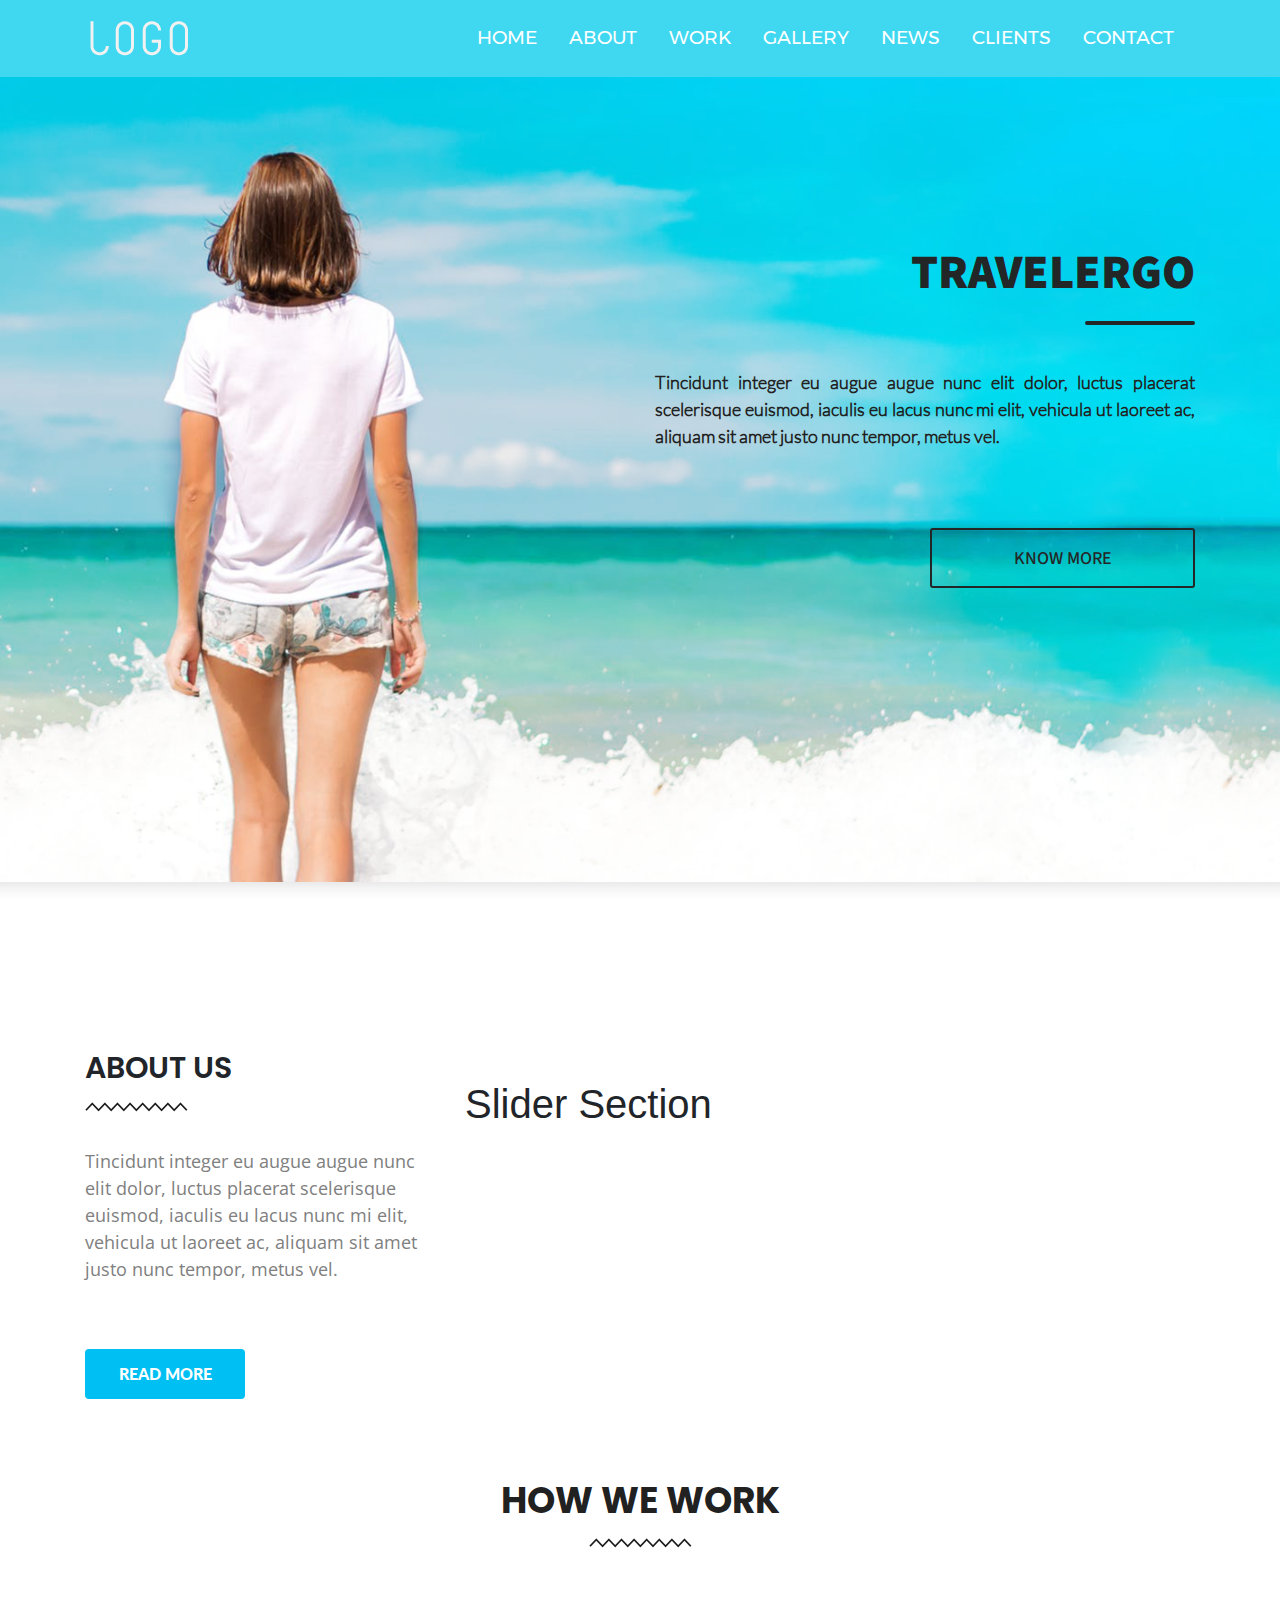
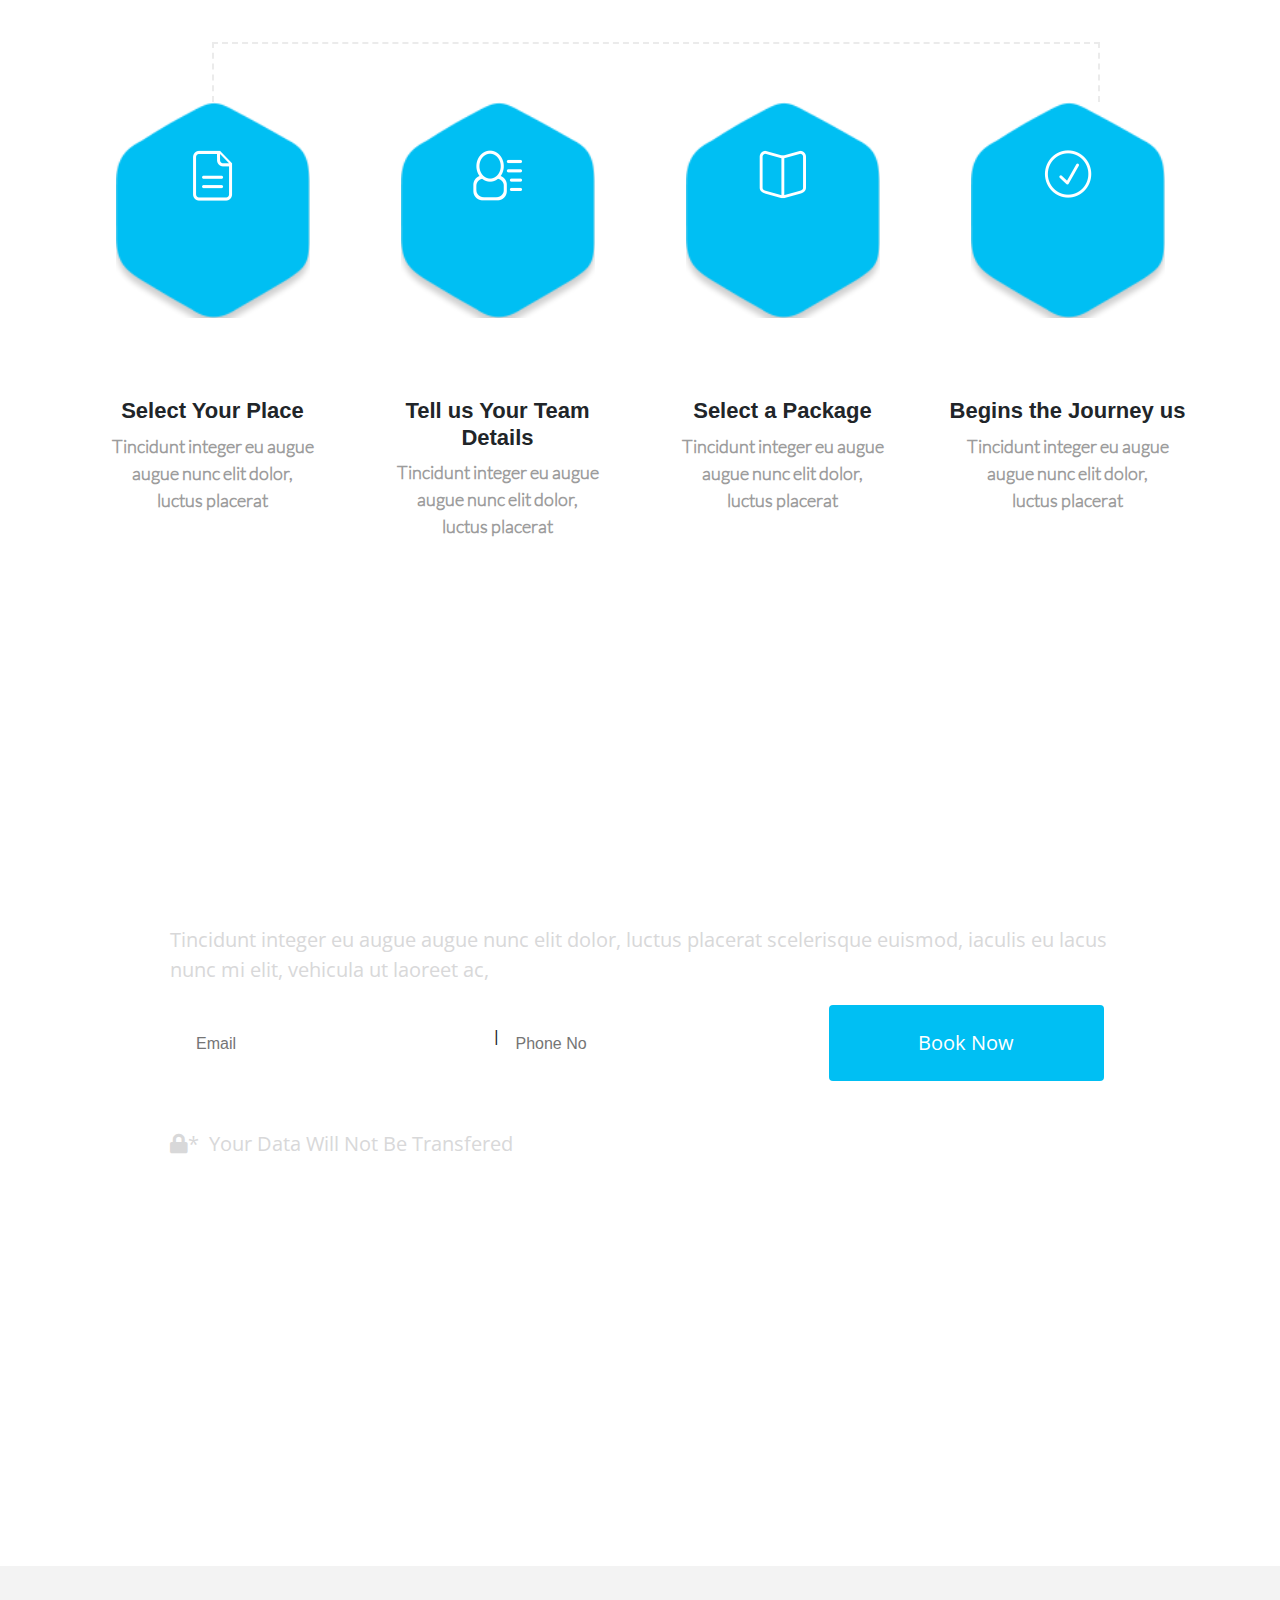
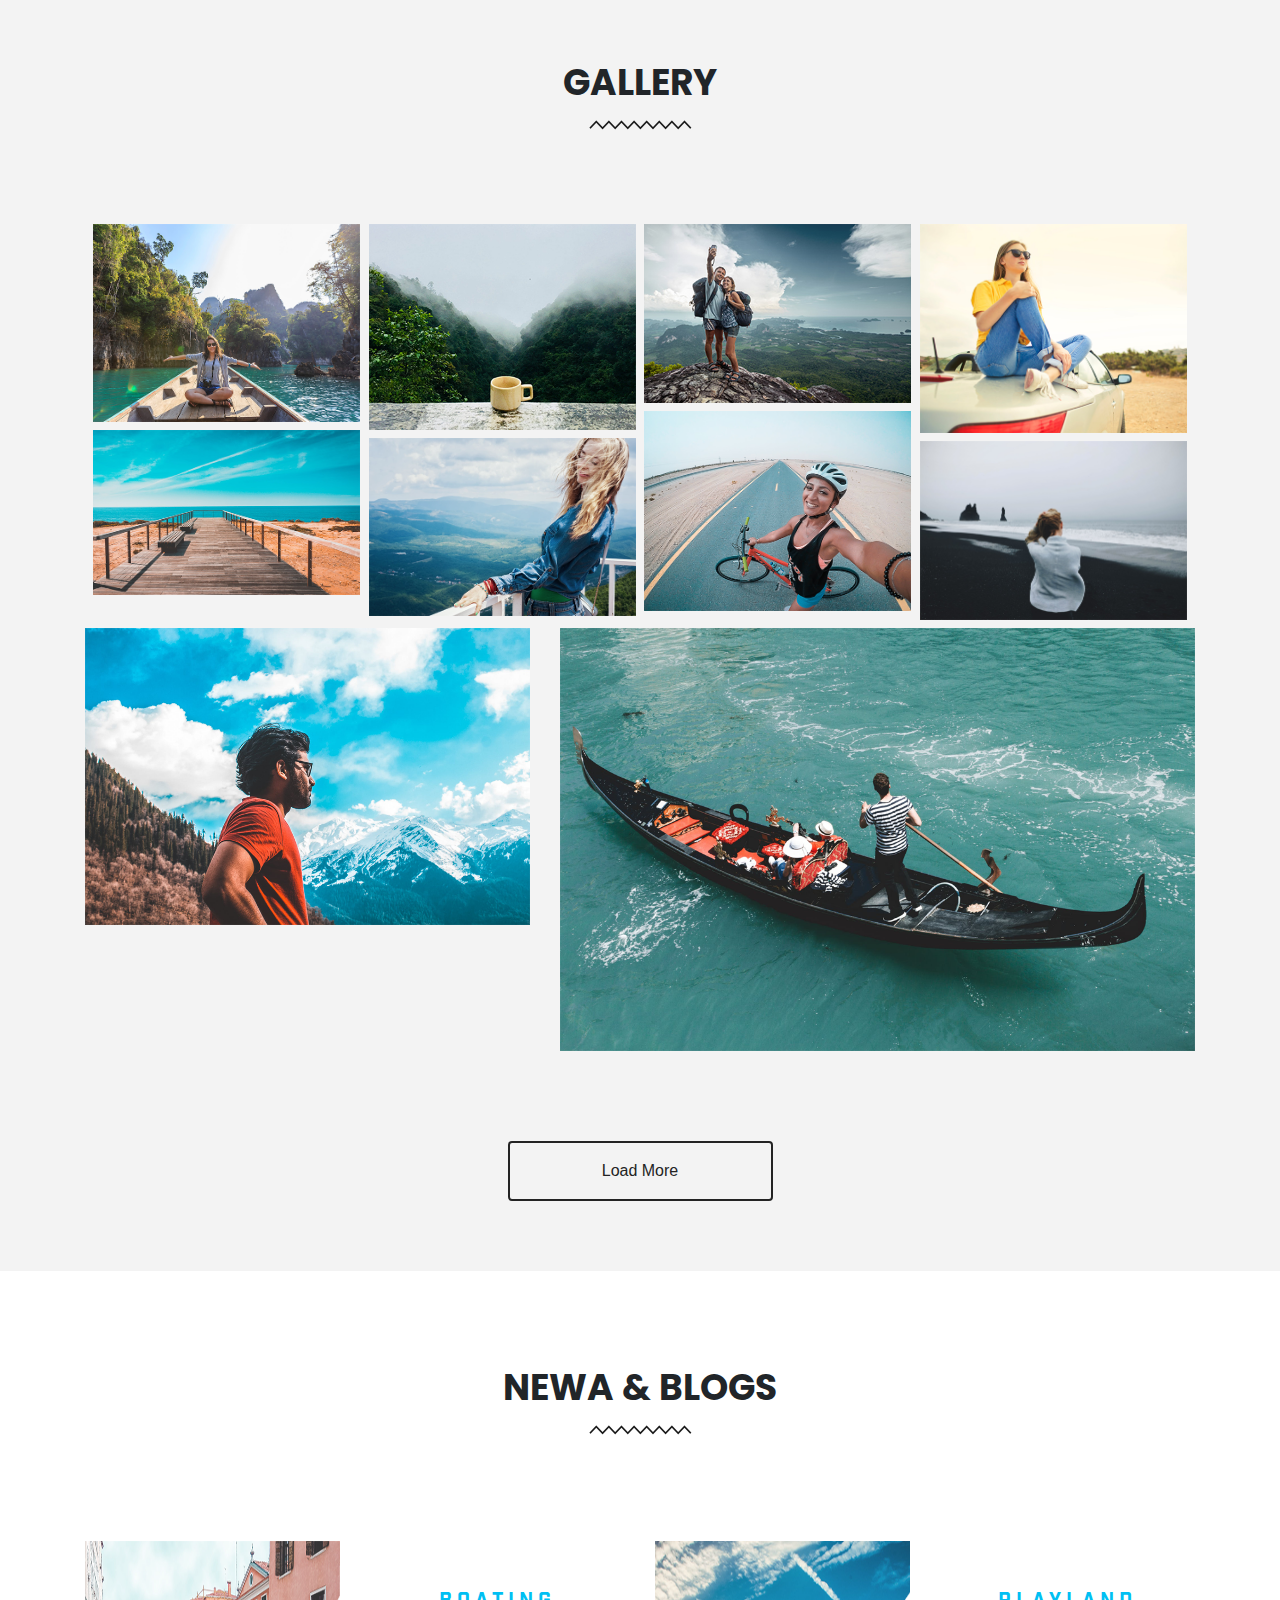
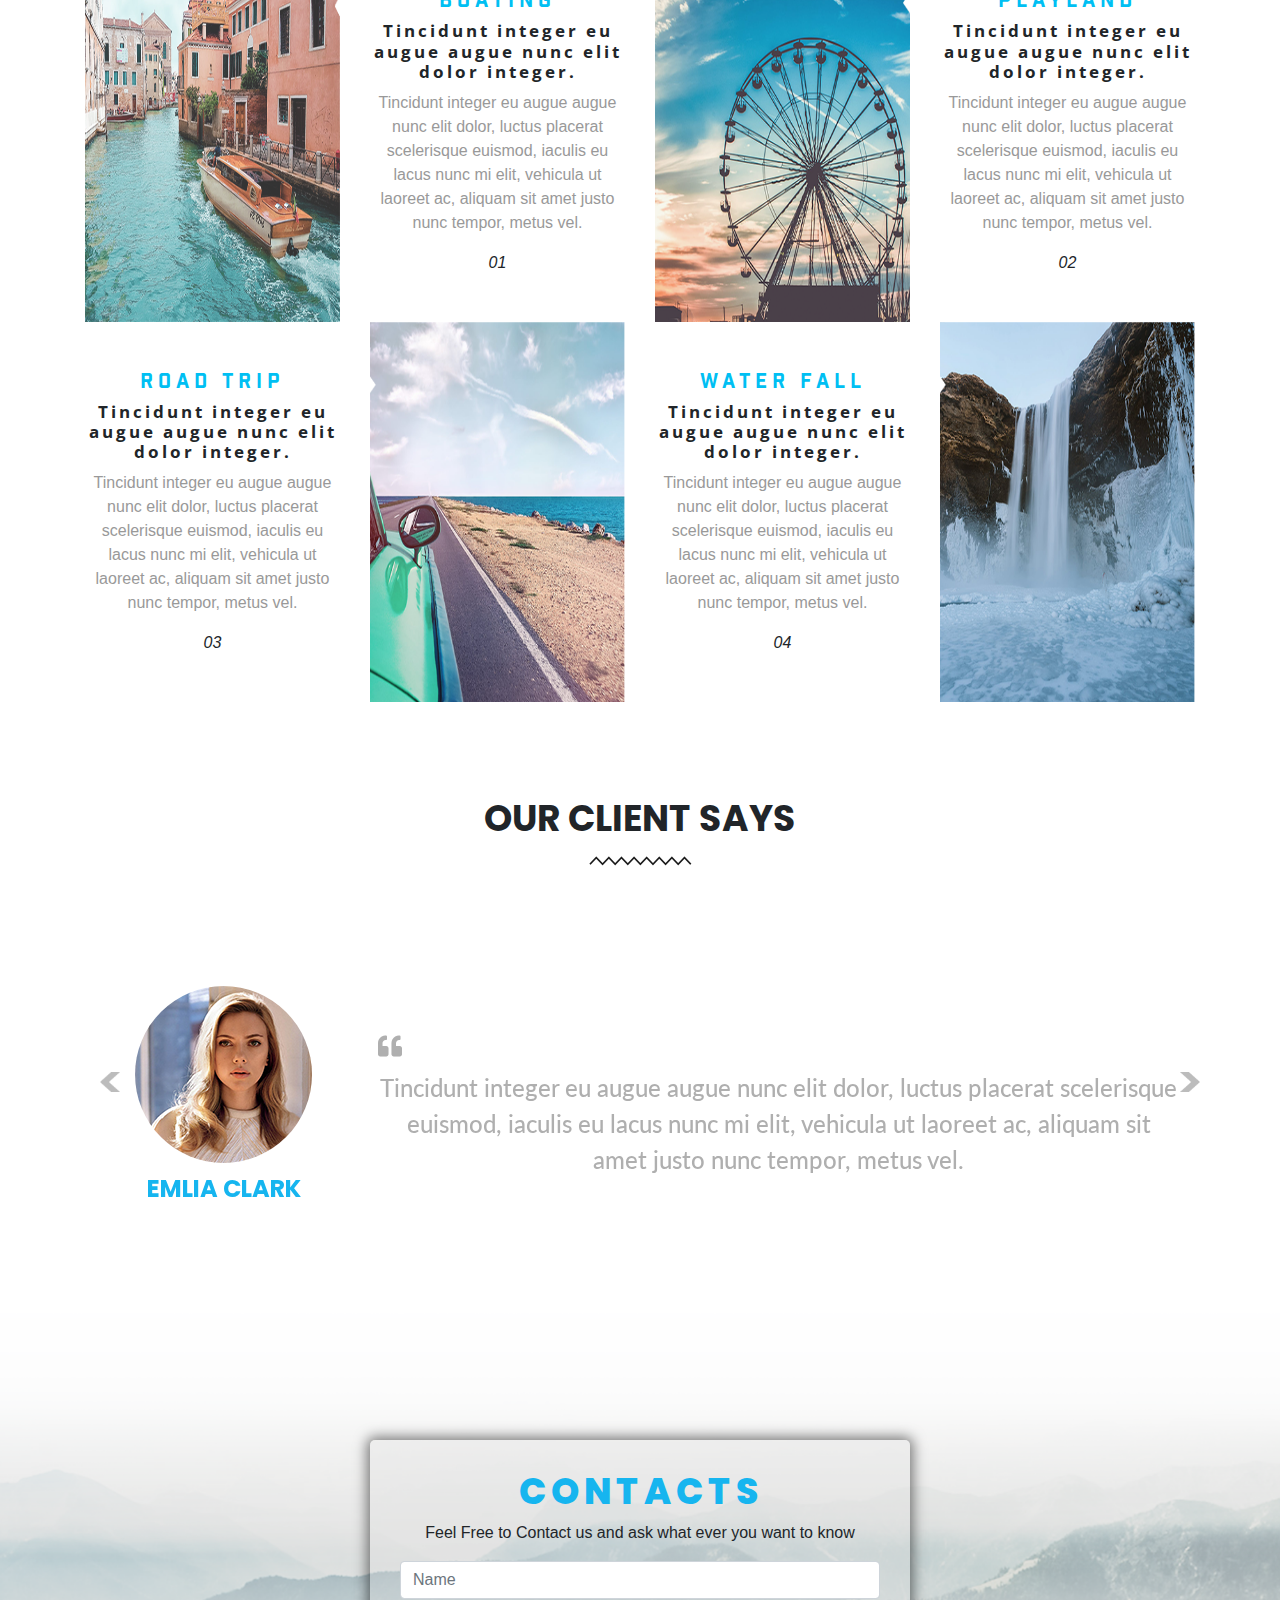
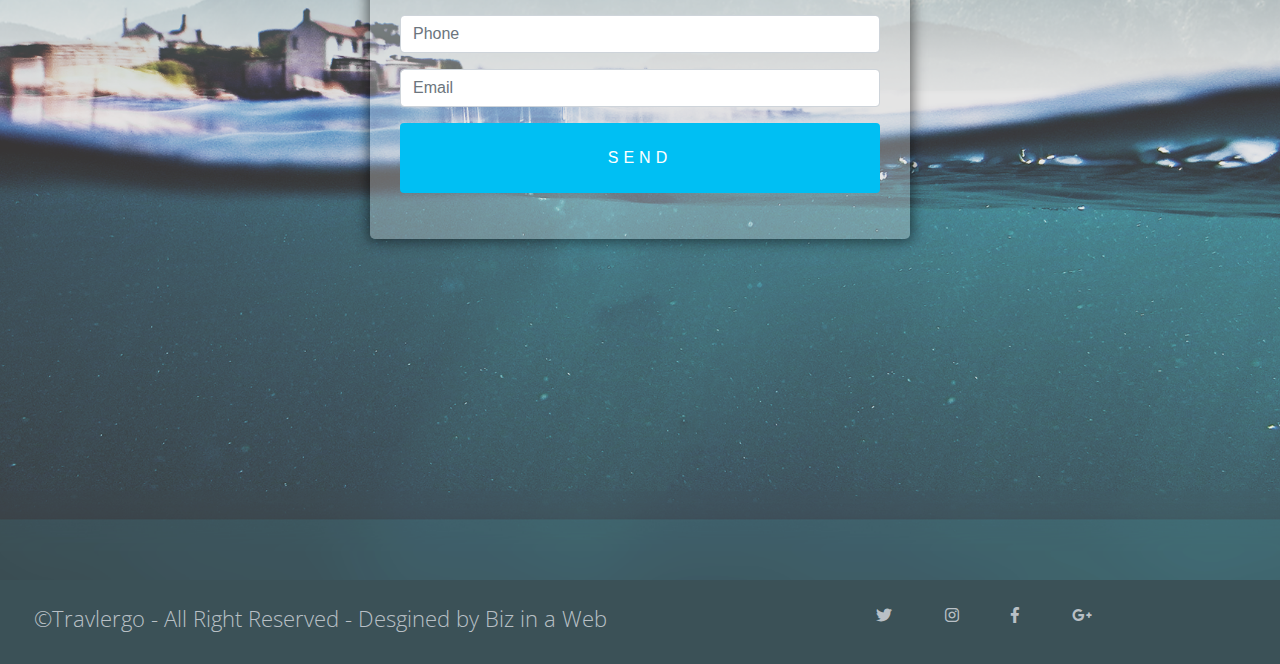
==== Bussiness-one/index.html @ eb9a51c6 "UPdate Added Footer Content" ====
﻿<!doctype html>
<html lang="en">
<head>
    <!-- Required meta tags -->
    <meta charset="utf-8">
    <meta name="viewport" content="width=device-width, initial-scale=1, shrink-to-fit=no">
    <link href="https://fonts.googleapis.com/css?family=Lato:300,400,700,900|Open+Sans:400,600,700,800|Poppins:300,400,600,700,800,900|Source+Sans+Pro:300,400,700,900" rel="stylesheet">
    <link href="Bootstrap 4/css/bootstrap.css" rel="stylesheet" />
    <link href="fontawesome-free-5.6.1-web/css/all.min.css" rel="stylesheet" />
    <link href="Bootstrap 4/css/animate.css" rel="stylesheet" />
    <link href="lightbox2-master/dist/css/lightbox.css" rel="stylesheet" />
    <link href="OwlCarousel2-2.3.4/docs/owl.carousel.css" rel="stylesheet" />
    <link href="OwlCarousel2-2.3.4/docs/owl.theme.css" rel="stylesheet" />
    <link href="Bootstrap 4/css/styles.css" rel="stylesheet" />
    <title>Business-one | Theme</title>
</head>
<body>
    <section id="home">
        <nav class="navbar navbar-expand-lg navbar-light fixed-top nav-color">
            <div class="container nav-setting">
                <a class="navbar-brand" href="index.html">
                    <img src="Images/logo.png" alt="Alternate Text" />
                </a>
                <button class="navbar-toggler" type="button" data-toggle="collapse" data-target="#navbarSupportedContent" aria-controls="navbarSupportedContent" aria-expanded="false" aria-label="Toggle navigation">
                    <span class="navbar-toggler-icon"></span>
                </button>
                <div class="collapse navbar-collapse " id="navbarSupportedContent">
                    <ul class="navbar-nav ml-auto">
                        <li class="nav-item">
                            <a class="nav-link active scroll" href="#home">HOME</a>
                        </li>
                        <li class="nav-item">
                            <a class="nav-link scroll" href="#about-us">ABOUT</a>
                        </li>
                        <li class="nav-item">
                            <a class="nav-link scroll" href="#how_are">WORK</a>
                        </li>
                        <li class="nav-item">
                            <a class="nav-link scroll" href="#gallery">GALLERY</a>
                        </li>
                        <li class="nav-item">
                            <a class="nav-link scroll" href="#news_blog">NEWS</a>
                        </li>
                        <li class="nav-item">
                            <a class="nav-link scroll" href="#clients">CLIENTS</a>
                        </li>
                        <li class="nav-item">
                            <a class="nav-link scroll" href="#contact-us">CONTACT</a>
                        </li>
                    </ul>
                </div>
            </div>
        </nav>
        <div class="container ">
            <div class="row ">
                <div class="col-md-6 col-sm-12"></div>
                <div class="col-md-6 col-sm-12">
                    <h1 class="mainheading animated slideInDown below-line text-uppercase">Travelergo</h1>
                    <p class="text-justify slider-pera-text mt-48 animated slideInUp">
                        Tincidunt integer eu augue augue nunc elit dolor, luctus placerat scelerisque euismod, iaculis eu lacus nunc mi elit, vehicula ut laoreet ac, aliquam sit amet justo nunc tempor, metus vel.
                    </p>
                    <div class=" mt-30 animated slideInLeft" style="text-align: right">
                        <a href="#" class="scroll btn banner-btn">KNOW MORE</a>
                    </div>
                </div>
            </div>
        </div>
    </section>
    <!-- ========================= About Us ======================= -->
    <section id="about-us">
        <div class="container">
            <div class="row">
                <div class="col-lg-4">
                    <h2 class="about-font text-uppercase mt-150">About us</h2>
                    <img src="Images/wave.png" />
                    <p class="mt-30 pera-color">
                        Tincidunt integer eu augue augue nunc elit dolor, luctus placerat scelerisque euismod, iaculis eu lacus nunc mi elit, vehicula ut laoreet ac, aliquam sit amet justo nunc tempor, metus vel.
                    </p>
                    <button class="btn read-btn text-uppercase mt-50">Read More</button>
                </div>
                <div class="col-lg-7">
                    <h1 class="mt-180"> Slider Section</h1>
                </div>
            </div>
        </div>
    </section>
    <section id="how_are">
        <div class="container text-center">
            <div class="row">
                <div class="col-md-8 offset-md-2 text-center">
                    <h1 class="text-uppercase how-we mt-80 ">How We Work</h1>
                    <img src="Images/wave.png" />
                </div>
            </div>
            <div class="row mt-88">
                <div class="col-lg-10 offset-lg-1">
                    <div class="dot-top">
                    </div>
                </div>
            </div>
            <div class="row text-center">
                <div class="col-lg-3 col-md-4 col-sm-12 ">
                    <div class="text-center">
                        <div class="hexagon">
                            <img src="Images/cover/book.png" class="text-white mt-5 media-icon-mt-3" />
                        </div>
                    </div>
                    <div class="mt-80">
                        <h2 class="font-size-family">Select Your Place</h2>
                        <p class="pera-text">
                            Tincidunt integer eu augue augue nunc elit dolor, luctus placerat
                        </p>
                    </div>
                </div>
                <div class="col-lg-3 col-md-4 col-sm-12">
                    <div class="hexagon">
                        <span> <img src="Images/cover/user.png" class="text-white mt-5 media-icon-mt-3" /></span>
                    </div>
                    <div class="mt-80">
                        <h2 class="font-size-family">Tell us Your Team Details</h2>
                        <p class="pera-text">
                            Tincidunt integer eu augue augue nunc elit dolor, luctus placerat
                        </p>
                    </div>
                </div>
                <div class="col-lg-3 col-md-4 col-sm-12">
                    <div class="hexagon">
                        <span><img src="Images/cover/open.png" class="text-white mt-5 media-icon-mt-3" /></span>
                    </div>
                    <div class="mt-80">
                        <h2 class="font-size-family">Select a Package</h2>
                        <p class="pera-text">
                            Tincidunt integer eu augue augue nunc elit dolor, luctus placerat
                        </p>
                    </div>
                </div>
                <div class="col-lg-3 col-md-4 col-sm-12 ">
                    <div class="hexagon">
                        <span><img src="Images/cover/check.png" class="text-white mt-5 media-icon-mt-3" /></span>
                        <h2 class=""></h2>
                    </div>
                    <div class="mt-80">
                        <h2 class="font-size-family">Begins the Journey us</h2>
                        <p class="pera-text">
                            Tincidunt integer eu augue augue nunc elit dolor, luctus placerat
                        </p>
                    </div>
                </div>
            </div>
        </div>
        <div class="mb-110"></div>
    </section>
    <section id="place">
        <div class="container padding-r-l">
            <div class="row">
                <div class="col-lg-8">
                    <h2 class="text-uppercase text-white font-family mt-140">Do you Wanna Go?</h2>
                    <img src="Images/wave-light.png" class="mt-3 img-fluid" alt="Alternate Text" />
                </div>
            </div>
            <p class="mt-45 p-color">
                Tincidunt integer eu augue augue nunc elit dolor, luctus placerat scelerisque euismod, iaculis eu lacus nunc mi elit, vehicula ut laoreet ac,

            </p>
            <div class="row">
                <div class="col-lg-12">
                    <div class="bg-color-setting">
                        <div class="row pl-4">
                            <div class="col-md-4 col-sm-12 mt-2">
                                <input type="text" class="input-email" placeholder="Email" />
                            </div>
                            <span class="mt-4">|</span>
                            <div class="col-md-4 col-sm-12 mt-2">
                                <input type="number" class="input-email" placeholder="Phone No" />
                            </div>
                            <div class="col-md-3 col-sm-12">
                                <button type="submit" class="btn btn-color mt-1">Book Now</button>
                            </div>
                        </div>
                        <p class="p-color mt-5">
                            <span class="fas fa-lock"></span>*&nbsp; Your Data Will Not Be Transfered
                        </p>
                    </div>
                </div>
            </div>
        </div>
        <div class="mb-160"></div>
    </section>
    <section id="gallery">
        <div class="container">
            <div class="row">
                <div class="col-lg-8 offset-lg-2 text-center">
                    <h2 class="gallery-font text-uppercase mt-95">Gallery</h2>
                    <img src="Images/wave.png" />
                </div>
            </div>
            <div class="mt-80">
                <div id="row">
                    <div class="column">
                        <img src="Images/Tour/tour1.png" class="img-fluid" />
                        <img src="Images/Tour/tour5.png" class="img-fluid" />
                    </div>
                    <div class="column">
                        <img src="Images/Tour/tour2.png" class="img-fluid" />
                        <img src="Images/Tour/tour6.png" class="img-fluid" />
                    </div>
                    <div class="column">
                        <img src="Images/Tour/tour3.png" class="img-fluid" />
                        <img src="Images/Tour/tour7.png" class="img-fluid" />
                    </div>
                    <div class="column">
                        <img src="Images/Tour/tour4.png" class="img-fluid" />
                        <img src="Images/Tour/tour8.png" class="img-fluid" />
                    </div>
                </div>
                <div class="row">
                    <div class="col-lg-5 mt-2">
                        <img src="Images/Tour/tour10.png" class="w-100" />
                    </div>
                    <div class="col-lg-7 mt-2">
                        <img src="Images/Tour/tour9.png" class="w-100" />
                    </div>
                </div>
                <div class="mt-90 text-center">
                    <button type="button" class="btn btn-load-more">Load More</button>
                </div>
                <div class="mb-70"></div>
            </div>
        </div>
    </section>
    <section id="news_blog">
        <div class="container">
            <div class="row">
                <div class="col-lg-8 offset-lg-2 text-center">
                    <h2 class="gallery-font text-uppercase mt-95">Newa & Blogs</h2>
                    <img src="Images/wave.png" />
                </div>
            </div>
            <div class="mt-100">
                <div class="row">
                    <div class="col-lg-3">
                        <img src="Images/news/news1.png" class="w-100 h-100" />
                    </div>
                    <div class="col-lg-3 text-center">
                        <h4 class="news-font mt-5">Boating</h4>
                        <h3 class="des-font">
                            Tincidunt integer eu augue augue nunc elit dolor integer.
                        </h3>
                        <p class="text-center news-color">
                            Tincidunt integer eu augue augue nunc elit dolor, luctus placerat scelerisque euismod, iaculis eu lacus nunc mi elit, vehicula ut laoreet ac, aliquam sit amet justo nunc tempor, metus vel.
                        </p>
                        <i class="mt-50">01</i>
                        <div class="pb-47"></div>
                    </div>
                    <div class="col-lg-3 ">
                        <img src="Images/news/news2.png" class="w-100 h-100" />
                    </div>
                    <div class="col-lg-3 text-center">
                        <h4 class="news-font mt-5">Playland</h4>
                        <h3 class="des-font">
                            Tincidunt integer eu augue augue nunc elit dolor integer.
                        </h3>
                        <p class="text-center news-color">
                            Tincidunt integer eu augue augue nunc elit dolor, luctus placerat scelerisque euismod, iaculis eu lacus nunc mi elit, vehicula ut laoreet ac, aliquam sit amet justo nunc tempor, metus vel.
                        </p>
                        <i class="mt-50">02</i>
                        <div class="pb-47"></div>
                    </div>
                    <div class="col-lg-3 text-center">
                        <h4 class="news-font mt-5">road trip</h4>
                        <h3 class="des-font">
                            Tincidunt integer eu augue augue nunc elit dolor integer.
                        </h3>
                        <p class="text-center news-color">
                            Tincidunt integer eu augue augue nunc elit dolor, luctus placerat scelerisque euismod, iaculis eu lacus nunc mi elit, vehicula ut laoreet ac, aliquam sit amet justo nunc tempor, metus vel.
                        </p>
                        <i class="mt-50">03</i>
                        <div class="pb-47"></div>
                    </div>
                    <div class="col-lg-3 ">
                        <img src="Images/news/news3.png" class="w-100 h-100" />
                    </div>
                    <div class="col-lg-3 col-md-4 col-sm-6 text-center">
                        <h4 class="news-font  mt-5">water fall</h4>
                        <h3 class="des-font">
                            Tincidunt integer eu augue augue nunc elit dolor integer.
                        </h3>
                        <p class="text-center news-color">
                            Tincidunt integer eu augue augue nunc elit dolor, luctus placerat scelerisque euismod, iaculis eu lacus nunc mi elit, vehicula ut laoreet ac, aliquam sit amet justo nunc tempor, metus vel.
                        </p>
                        <i class="mt-50">04</i>
                        <div class="pb-47"></div>
                    </div>
                    <div class="col-lg-3 col-md-4 col-sm-6 ">
                        <img src="Images/news/news4.png" class="w-100 h-100" />
                    </div>
                </div>
            </div>
        </div>
    </section>
    <section id="clients">
        <div class="container">
            <div class="row">
                <div class="col-lg-8 offset-lg-2 text-center">
                    <h2 class="gallery-font text-uppercase mt-95">Our Client Says</h2>
                    <img src="Images/wave.png" />
                </div>
            </div>
        </div>
        <div class="demo container mt-70">
            <div class="col-md-12 mt-5 mb-5" id="card">
                <div id="carouselExampleControls" class="carousel slide" data-ride="carousel" data-interval="100000">
                    <div class="w-100 carousel-inner" role="listbox">
                        <div class="carousel-item active">
                            <div class="carousel-caption">
                                <div class="row">
                                    <div class="col-md-3">
                                        <img src="Images/client/client-1.png" alt="" class="rounded-circle img-fluid" />
                                        <h4 class="client-name">Emlia Clark</h4>
                                    </div>
                                    <div class="col-md-9 mt-5 peragraph">
                                        <i class="fa fa-quote-left float-left"></i>
                                        <br />
                                        <p class="text-center peragraph">
                                            Tincidunt integer eu augue augue nunc elit dolor, luctus placerat scelerisque euismod, iaculis eu lacus nunc mi elit, vehicula ut laoreet ac, aliquam sit amet justo nunc tempor, metus vel.
                                        </p>
                                    </div>
                                </div>
                            </div>
                        </div>
                        <div class="carousel-item">
                            <div class="carousel-caption">
                                <div class="row">
                                    <div class="col-md-3">
                                        <img src="Images/client/client-2.png" alt="" class="rounded-circle img-fluid">
                                        <h4 class="client-name">Emlia Clark</h4>
                                    </div>
                                    <div class="col-md-9 mt-5 peragraph">
                                        <i class="fa fa-quote-left float-left"></i>
                                        <br />
                                        <p class="text-center peragraph">
                                            Tincidunt integer eu augue augue nunc elit dolor, luctus placerat scelerisque euismod, iaculis eu lacus nunc mi elit, vehicula ut laoreet ac, aliquam sit amet justo nunc tempor, metus vel.
                                        </p>
                                    </div>
                                </div>
                            </div>
                        </div>
                    </div>
                    <div class="float-right navi">
                        <a class="" href="#carouselExampleControls" role="button" data-slide="prev">
                            <span class="carousel-control-prev-icon ico" aria-hidden="true"></span>
                            <span class="sr-only">Previous</span>
                        </a>
                        <a class="" href="#carouselExampleControls" role="button" data-slide="next">
                            <span class="carousel-control-next-icon ico" aria-hidden="true"></span>
                            <span class="sr-only">Next</span>
                        </a>
                    </div>
                </div>
            </div>
        </div>
    </section>
    <section id="contact-us">
        <div class="container">
            <div class="row">
                <div class="col-md-6 offset-md-3">
                    <form action="/" method="post" class="contact-form">
                        <div class="row">
                            <div class="col-md-12 text-center">
                                <h2 class="contact-text">Contacts</h2>
                                <p>Feel Free to Contact us and ask what ever you want to know </p>
                            </div>
                        </div>
                        <div class="form-group">
                            <input type="text" class="form-control" name="name" value="" placeholder="Name" />
                        </div>
                        <div class="form-group">
                            <input type="text" class="form-control" name="name" value="" placeholder="Phone" />
                        </div>
                        <div class="form-group">
                            <input type="text" class="form-control" name="name" value="" placeholder="Email" />
                        </div>
                        <div class="form-group">
                            <button type="submit" class="btn btn-send btn-block">SEND</button>
                        </div>
                    </form>
                </div>
            </div>
        </div>
    </section>
    <!-- Footer -->
    <footer class="page-footer">
        <!-- Copyright -->
        <div>
            <div class="row mr-0 ml-0">
                <div class="col-md-6 text-center">
                    <p class="footer-font">&copy;Travlergo - All Right Reserved - Desgined by Biz in a Web</p>
                </div>
                <div class="col-md-6 py-4 icons-color text-center ">
                    <i class="fab fa-twitter ml-5"></i>
                    <i class="fab fa-instagram ml-5"></i>
                    <i class="fab fa-facebook-f ml-5"></i>
                    <i class="fab fa-google-plus-g ml-5"></i>
                </div>
            </div>
        </div>
        <!-- Copyright -->
    </footer>
    <!-- Footer -->
    <!--<div class="mt-180"></div>-->
    <!-- Optional JavaScript -->
    <script src="Bootstrap 4/js/jquery.slim.min.js"></script>
    <script src="Bootstrap 4/js/poper.min.js"></script>
    <script src="lightbox2-master/dist/js/lightbox.js"></script>
    <script src="Bootstrap 4/js/bootstrap.min.js"></script>
    <script src="OwlCarousel2-2.3.4/docs/owl.carousel.min.js"></script>
    <script src="Bootstrap 4/js/smoothscroll.js"></script>
    <script src="Bootstrap 4/js/loadMoreResults.js"></script>
    <!-- Custome Script File -->
    <script src="Bootstrap 4/js/script.js"></script>
</body>
</html>
---- Bussiness-one/Bootstrap 4/css/styles.css ----
﻿/*====================== Font Families =======================*/
@font-face {
    font-family: 'Montserrat-Regular';
    src: url('../../Fonts/Montserrat-Regular.ttf') format('truetype');
}

@font-face {
    font-family: 'Industry-Bold';
    src: url('../../Fonts/Industry-Bold.otf') format('opentype');
}

@font-face {
    font-family: 'Industry-Light';
    src: url('../../Fonts/Industry-Light.otf') format('opentype');
}

@font-face {
    font-family: 'Prometo Light';
    src: url('../../Fonts/Prometo Light.otf') format('opentype');
}

@font-face {
    font-family: 'Prometo Regular';
    src: url('../../Fonts/Prometo Regular.otf') format('opentype');
}

@font-face {
    font-family: 'Lato-Light';
    src: url('../../Fonts/Lato-Light.ttf') format('truetype');
}

@font-face {
    font-family: 'tahoma';
    src: url('../../Fonts/tahoma.ttf') format('truetype');
}
/*=================== Header Section Styling ===================*/
html, body {
    margin: 0px;
    padding: 0px;
    scroll-behavior: smooth;
}

.bg-color {
    background-color: #f4f4f4;
}

.logo-font {
    font-family: 'Industry-Bold';
    font-size: 36px
}

.logo-font-2 {
    font-family: 'Industry-Light';
    font-size: 36px
}

.nav-setting {
    padding: 0 20px;
    padding-top: 0px;
}

.slider-pera-text {
    font-family: 'Lato-Light';
    font-size: 18px;
    font-weight: bold;
    color: #212121;
}


#home {
    background-image: url('../../Images/banner-img.png');
    background-size: cover;
    position: relative;
    height: 100vh;
    background-repeat: no-repeat;
    background-position: center;
}

.nav-color {
    background-color: #40d8f1;
}

.navbar-brand {
    margin-right: 0;
}

    .navbar-brand .logoimage1 {
        width: 100%;
        height: 100%;
    }

    .navbar-brand .logo1.scrolled {
        margin-top: 0;
        max-width: 81%;
        color: #ffffff;
        transition: width 400ms linear;
    }

.nav-item {
    position: relative;
    padding: 8px;
}

.fixed-top.scrolled {
    background-color: #40d8f1;
}

.navbar-nav.scrolled {
    margin-top: 0;
    overflow: hidden;
}

#home .navbar-light .navbar-nav .nav-link {
    color: #ffffff;
    text-transform: uppercase;
    font-family: 'Montserrat-Regular';
    font-size: 19px;
    font-weight: 500;
}

    #home .navbar-light .navbar-nav .nav-link.scrolled {
        background-color: transparent;
        text-decoration: none;
        font-family: 'Montserrat-Regular';
        color: #ffffff;
        font-size: 10px;
        font-weight: 400;
        font-size: 14px;
        transition: font-size 400ms linear;
    }

.end {
    text-align: end;
}

.mainheading {
    font-size: 72px;
    font-weight: 900;
    font-family: 'Source Sans Pro', sans-serif;
    padding-top: 225px;
    line-height: 1;
    text-align: end;
    color: #232626;
}

#home .banner-btn {
    margin-top: 48px;
    font-family: 'Source Sans Pro', sans-serif;
    font-weight: 700;
    border: none;
    border-radius: 3px;
    color: #232626;
    font-size: 18px;
    background: transparent;
    text-decoration: none;
    font-weight: 500;
    transition: 0.3s;
    cursor: pointer;
    width: 265px;
    height: 60px;
    padding: 15px;
    border: 2px solid #232626;
}

#home .button_design_1:hover {
    background-color: #ffffff;
    color: #232626;
}

.below-line {
    line-height: 2em;
    color: #232626;
    font-size: 48px;
    position: relative;
    text-align: right;
}

    .below-line:after {
        content: ' ';
        position: absolute;
        display: block;
        width: 110px;
        border: 2px solid #232626;
        border-radius: 4px;
        -webkit-border-radius: 4px;
        -moz-border-radius: 4px;
        box-shadow: inset 0 1px 1px rgba(0, 0, 0, .05);
        -webkit-box-shadow: inset 0 1px 1px rgba(0, 0, 0, .05);
        -moz-box-shadow: inset 0 1px 1px rgba(0, 0, 0, .05);
        right: 0;
    }


/*=================== Services Section Styling ===================*/
.mt-200 {
    margin-top: 200px;
}

.mt-180 {
    margin-top: 180px;
}

.mt-150 {
    margin-top: 150px;
}

.mt-140 {
    margin-top: 140px;
}

.mt-100 {
    margin-top: 100px;
}

.mt-95 {
    margin-top: 95px;
}

.mt-90 {
    margin-top: 90px;
}

.mt-88 {
    margin-top: 88px;
}

.mt-80 {
    margin-top: 80px;
}

.mt-70 {
    margin-top: 70px;
}

.mt-65 {
    margin-top: 65px;
}

.mt-60 {
    margin-top: 60px;
}

.mt-50 {
    margin-top: 50px;
}

.mt-47 {
    margin-top: 47px;
}

.mt-48 {
    margin-top: 48px;
}

.mt-45 {
    margin-top: 45px;
}

.mt-30 {
    margin-top: 30px;
}


.mr-190 {
    margin-right: 190px;
}

/*=========== Margin Bottom ===========*/
.mb-160 {
    margin-bottom: 160px;
}

.mb-110 {
    margin-bottom: 110px;
}

.mb-100 {
    margin-bottom: 100px;
}

.mb-70 {
    padding-bottom: 70px;
}

.pb-47 {
    padding-bottom: 47px;
}


/*=================== About Section Styling =================*/
.about-font {
    font-family: 'Poppins', sans-serif;
    font-weight: 600;
    font-size: 30px;
}

#about-us {
    background-image: url('../../Images/bg-img.png');
    background-position: center;
    background-repeat: no-repeat;
    background-attachment: fixed;
}

.pera-color {
    color: #808080;
    font-size: 18px;
    font-family: 'Open Sans', sans-serif;
}

.p-color {
    color: #d8d8d9;
    font-family: 'Open Sans', sans-serif;
    font-size: 20px;
}

.read-btn {
    font-family: 'Lato', sans-serif;
    font-weight: 900;
    color: white;
    background-color: #00bff3;
    width: 160px;
    height: 50px;
}
/*==================================*/
.how-we {
    font-size: 36px;
    font-family: 'Poppins', sans-serif;
    color: #212121;
    font-weight: 700;
}

.dot-top {
    border-top: 2px dashed #ebebeb;
    height: 60px;
    border-left: 2px dashed #ebebeb;
    margin-left: 3.5%;
    border-right: 2px dashed #ebebeb;
}

.hexagon {
    background-image: url('../../Images/poly.png');
    background-repeat: no-repeat;
    background-size: contain;
    background-position: center;
    width: 100%;
    height: 24vh;
}
/*.hexagon {
    position: relative;
    width: 140px;
    height: 80.83px;
    background-color: #00bff3;
    margin: 40.41px 0;
    box-shadow: 0 0 20px rgba(0,0,0,0.3);
    text-align: center;
}*/

/*.hexagon:before,
    .hexagon:after {
        content: "";
        position: absolute;
        z-index: 1;
        width: 98.99px;
        height: 98.99px;
        -webkit-transform: scaleY(0.5774) rotate(-45deg);
        -ms-transform: scaleY(0.5774) rotate(-45deg);
        transform: scaleY(0.5774) rotate(-45deg);
        background-color: inherit;
        left: 20.5025px;
        box-shadow: 0 0 20px rgba(0,0,0,0.3);
        text-align: center;
    }

    .hexagon:before {
        top: -49.4975px;
    }

    .hexagon:after {
        bottom: -49.4975px;
    }

    /*cover up extra shadows*/
/*.hexagon span {
        display: block;
        position: absolute;
        top: 0px;
        left: 0;
        width: 140px;
        height: 80.8290px;
        z-index: 2;
        background: inherit;
    }*/


.font-size-family {
    font-size: 22px;
    text-align: center;
    font-weight: bold;
}

.pera-text {
    font-family: 'Lato-Light';
    font-size: 18px;
    font-weight: bold;
    color: #9c9c9c;
    padding: 0 1.5rem 0 1.5rem;
}
/*============================*/
#place {
    background-image: url('../../Images/place-bg.png');
    background-position: center;
    background-repeat: no-repeat;
    background-attachment: fixed;
    height: 100vh;
    width: 100%;
}

.input-email {
    background-color: rgba(0, 0, 0, 0);
    color: black;
    border: none;
    outline: none;
    width: 220px;
    height: 70px;
    transition: height 1s;
    -webkit-transition: height 1s;
}

    .input-email:focus {
        height: 50px;
        font-size: 16px;
        border-color: #00bff3;
    }

::-moz-placeholder {
    color: black;
}


.font-family {
    font-size: 30px;
    font-family: 'Open Sans', sans-serif;
    font-weight: bold;
}

.bg-color-setting {
    background-color: white;
    width: 100%;
    height: 85px;
    border-radius: 4px;
}

.padding-r-l {
    padding: 0 100px 0 100px;
}

.btn-color {
    width: 275px;
    height: 76px;
    background-color: #00bff3;
    color: #fff;
    font-family: 'Open Sans', sans-serif;
    font-size: 20px;
}
/*======= Gallery styling ======*/
#gallery {
    background-color: #f3f3f3;
}

.gallery-font {
    font-size: 36px;
    font-weight: bold;
    font-family: 'Poppins', sans-serif;
}

#row {
    display: flex;
    flex-wrap: wrap;
    padding: 0 4px;
}

/* Create four equal columns that sits next to each other */
.column {
    flex: 25%;
    max-width: 25%;
    padding: 0 4px;
}

    .column img {
        margin-top: 8px;
        vertical-align: middle;
    }

/* Responsive layout - makes a two column-layout instead of four columns */
@media screen and (max-width: 800px) {
    .column {
        flex: 50%;
        max-width: 50%;
    }
}

/* Responsive layout - makes the two columns stack on top of each other instead of next to each other */
@media screen and (max-width: 600px) {
    .column {
        flex: 100%;
        max-width: 100%;
    }
}

.btn-load-more {
    width: 265px;
    height: 60px;
    background: transparent;
    border: 2px solid #232323;
    color: #232323;
    text-align: center;
}

/*=================== News And Blog Styling ===================*/
.news-font {
    font-family: 'Industry-Bold';
    font-size: 20px;
    color: #00bff3;
    font-weight: 700;
    text-transform: uppercase;
    letter-spacing: 5px;
    text-align: center;
}

.des-font {
    font-family: 'Open Sans', sans-serif;
    font-size: 17px;
    font-weight: 700;
    text-align: center;
    letter-spacing: 3px;
}

.news-color {
    color: #999999;
}

/*=============== Clients Styling ===============*/



.demo {
    background: transparent;
}

#card {
    margin: 0 auto;
}

    #card .carousel-item {
        height: 290px;
    }

    #card .carousel-caption {
        padding: 0;
        right: 0;
        left: 0;
        color: #3d3d3d;
    }

/*#card .carousel-caption .col-md-3 {
            display: flex;
            align-items: center;
        }

        #card .carousel-caption .col-md-9 {
            text-align: left;
        }*/

.navi a {
    text-decoration: none;
}

.carousel-control-next-icon {
    background-image: url('../../Images/right-arrow.png');
    position: absolute;
    top: 45%;
    width: 20px;
    height: 20px;
}

.carousel-control-prev-icon {
    background-image: url('../../Images/left-arrow.png');
    position: absolute;
    left: 0;
    top: 45%;
    width: 20px;
    height: 20px;
}

.peragraph {
    color: #afafaf;
    font-size: 24px;
    font-weight: 500;
    font-family: 'Lato', sans-serif;
}

.client-name {
    color: #16b5ef;
    font-size: 24px;
    font-family: 'Poppins', sans-serif;
    font-weight: 700;
    margin-top: 5%;
    text-transform: uppercase;
}

#contact-us {
    background-image: url('../../Images/contact-us.png');
    ;
    background-repeat: no-repeat;
    background-size: cover;
    background-position: center;
    -webkit-background-size: cover;
    -moz-background-size: cover;
    -o-background-size: cover;
    background-size: cover;
    padding-top: 160px;
    height: 100vh;
    width: 100%;
}

.contact-form {
    margin-left: auto;
    margin-right: auto;
    width: 100%;
    height: auto;
    background-size: cover;
    padding: 30px;
    -moz-border-radius: 5px;
    -webkit-border-radius: 5px;
    border-radius: 5px;
    -moz-background-clip: padding;
    -webkit-background-clip: padding-box;
    background-clip: padding-box;
    background-color: rgba(225,225,225,0.3);
    /*filter: blur(3px);
    -webkit-filter: blur(3px);*/
    -moz-box-shadow: 0 0 13px 3px rgba(0,0,0,.5);
    -webkit-box-shadow: 0 0 13px 3px rgba(0,0,0,.5);
    box-shadow: 0 0 13px 3px rgba(0,0,0,.5);
    overflow: hidden;
}

.btn-send {
    height: 70px;
    color: white;
    letter-spacing: 5px;
    background-color: #00bff3;
}

.contact-text {
    font-family: 'Poppins', sans-serif;
    font-weight: 800;
    font-size: 36px;
    color: #16b5ef;
    letter-spacing: 5px;
    text-transform: uppercase;
}

.page-footer {
    width: 100%;
    height: 84px;
    background-color: #3b5157;
}

.footer-font {
    color: #b9c0c6;
    font-size: 22px;
    padding-top: 22px;
    font-family: 'Open Sans', sans-serif;
    font-weight: 300;
    left: 20%;
}

.icons-color {
    color: #b9c0c6;
}
/*=================== Media Queries  Section ==================*/
@media screen and (max-width: 360px) {
    .media-icon-mt-3 {
        margin-top: 3.8rem !important;
    }
}
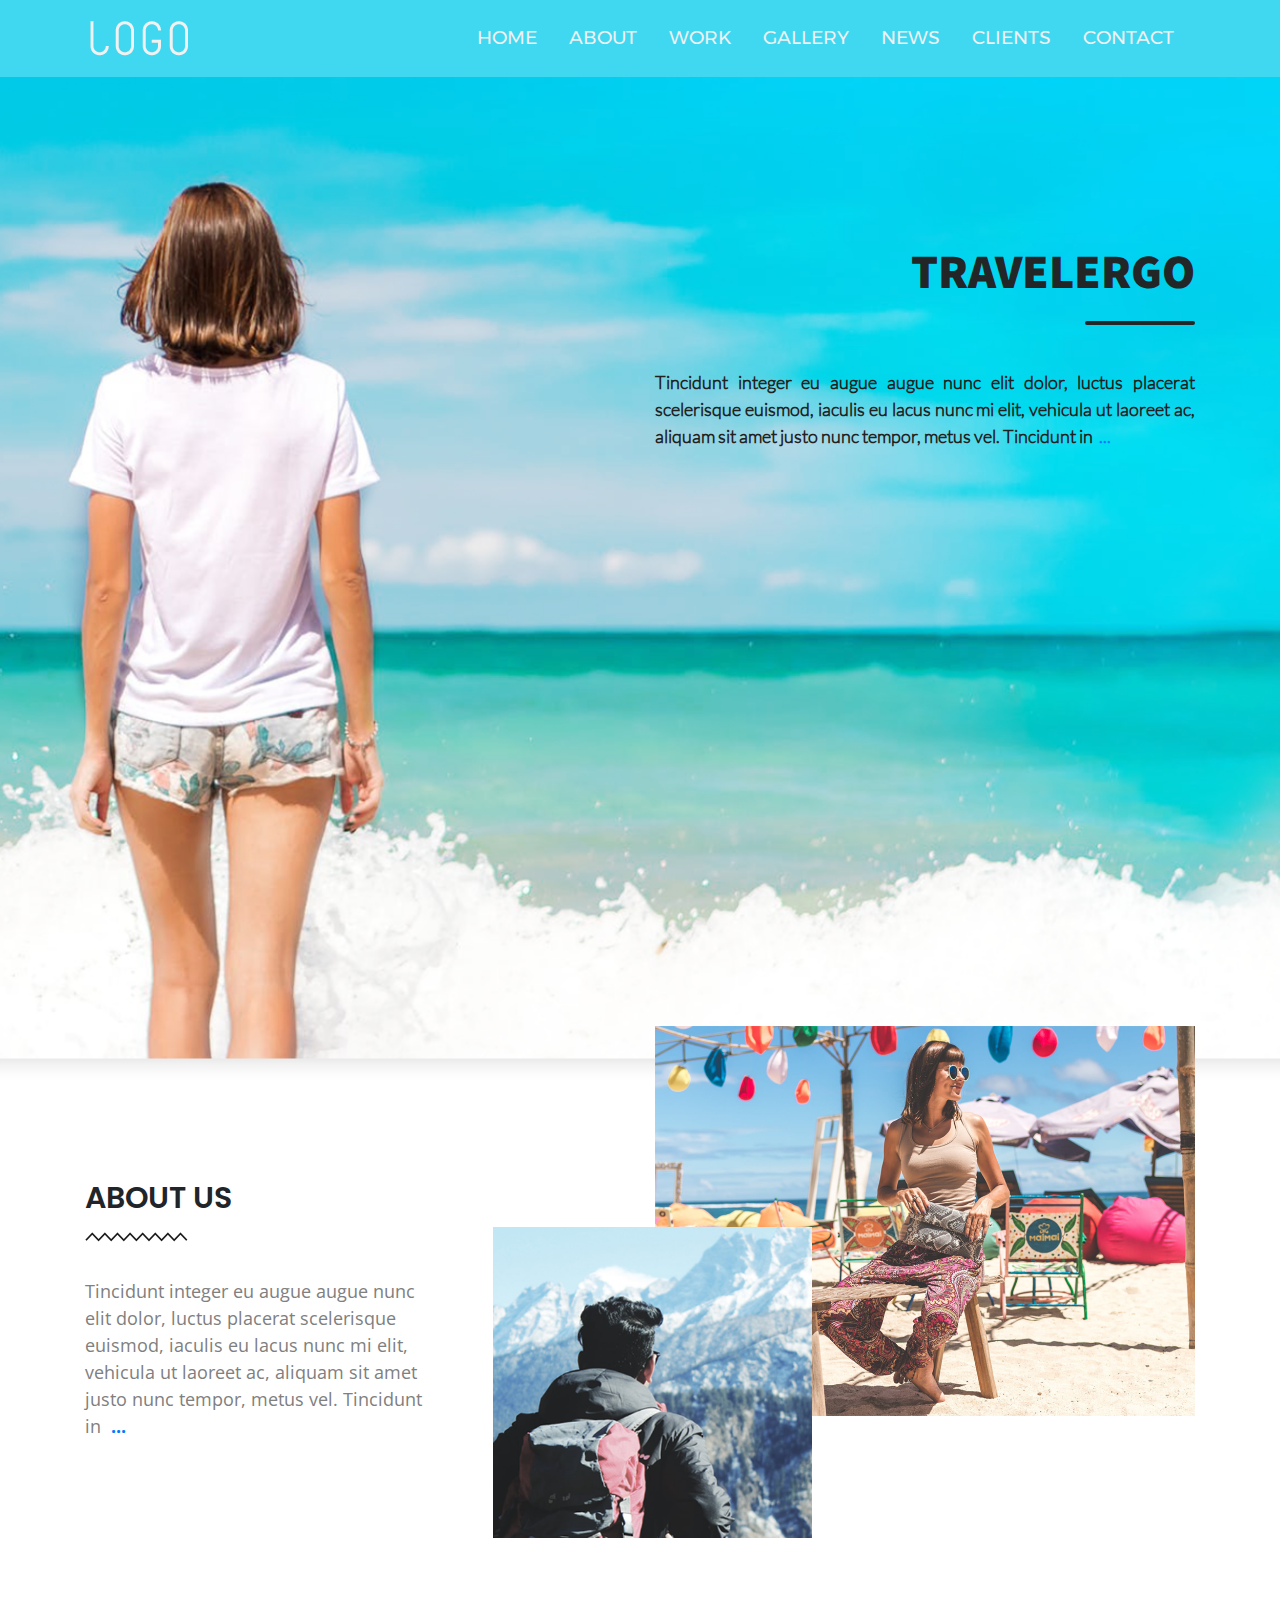
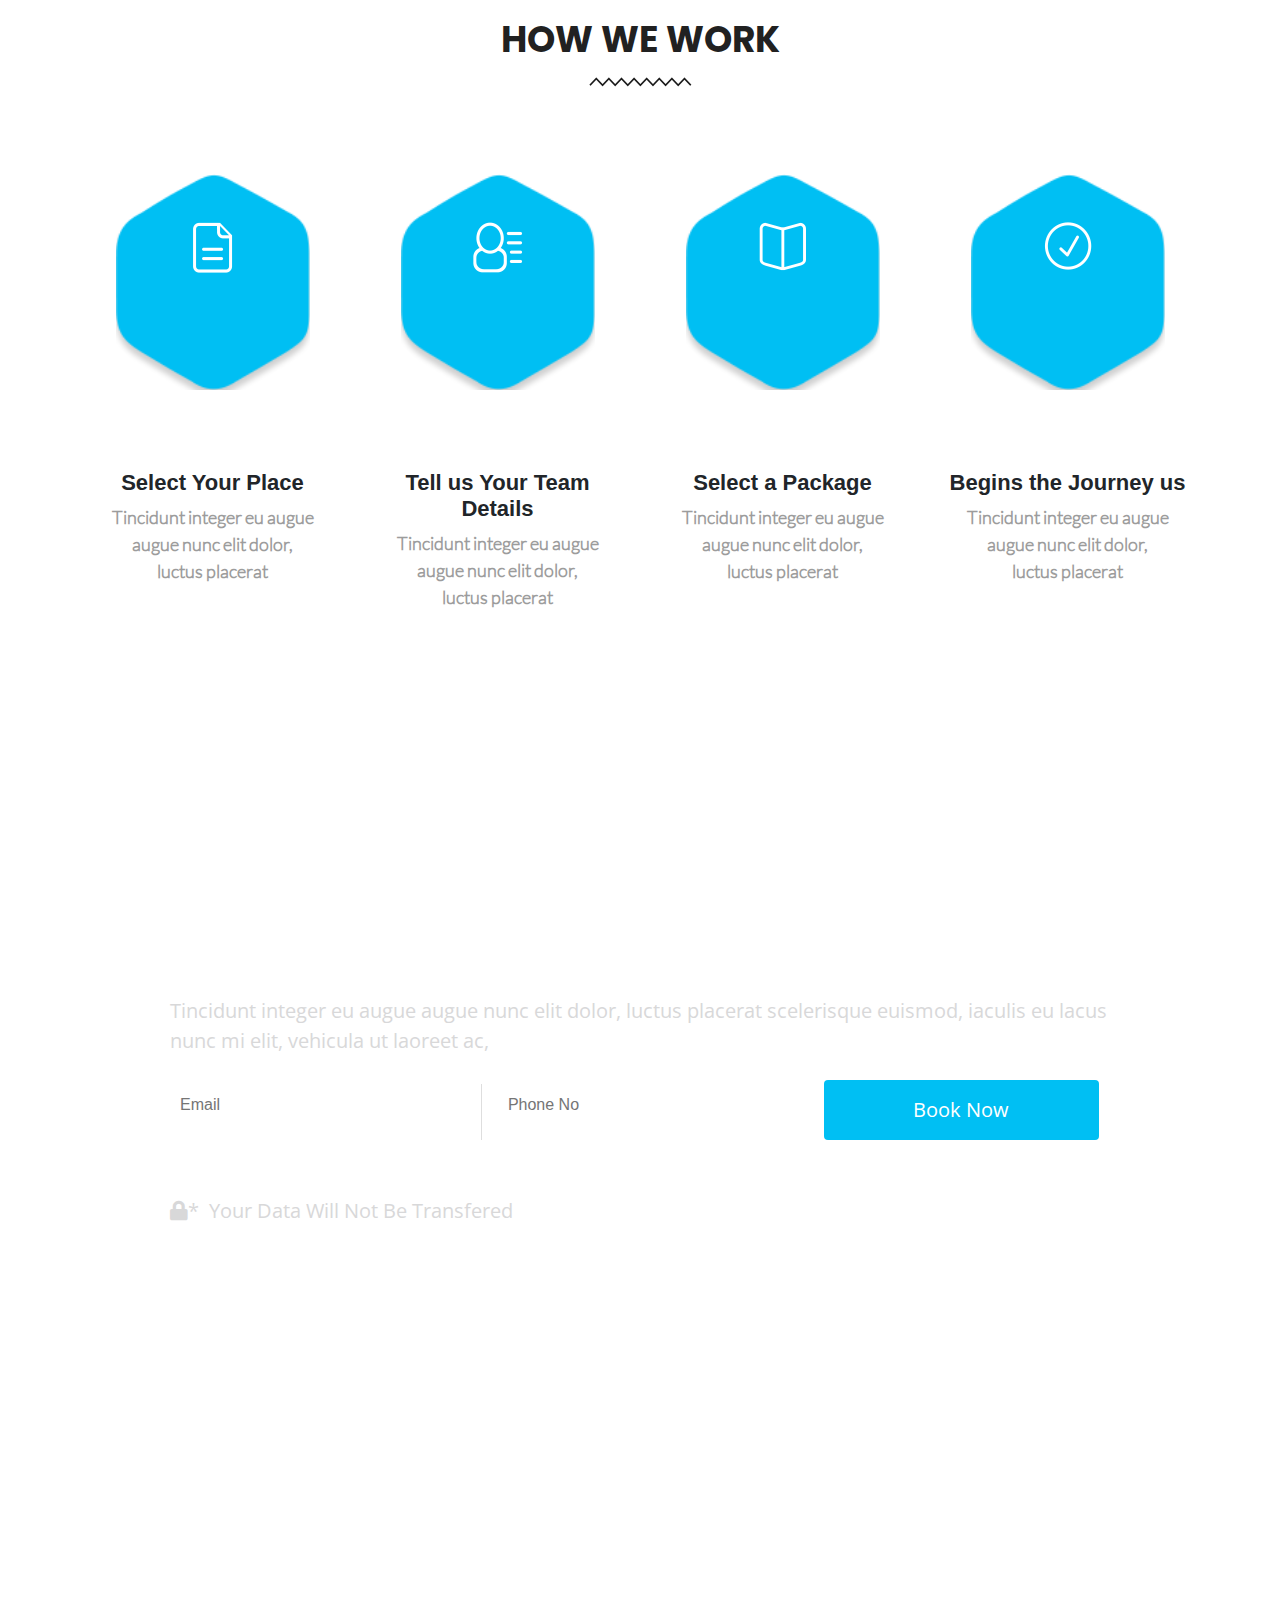
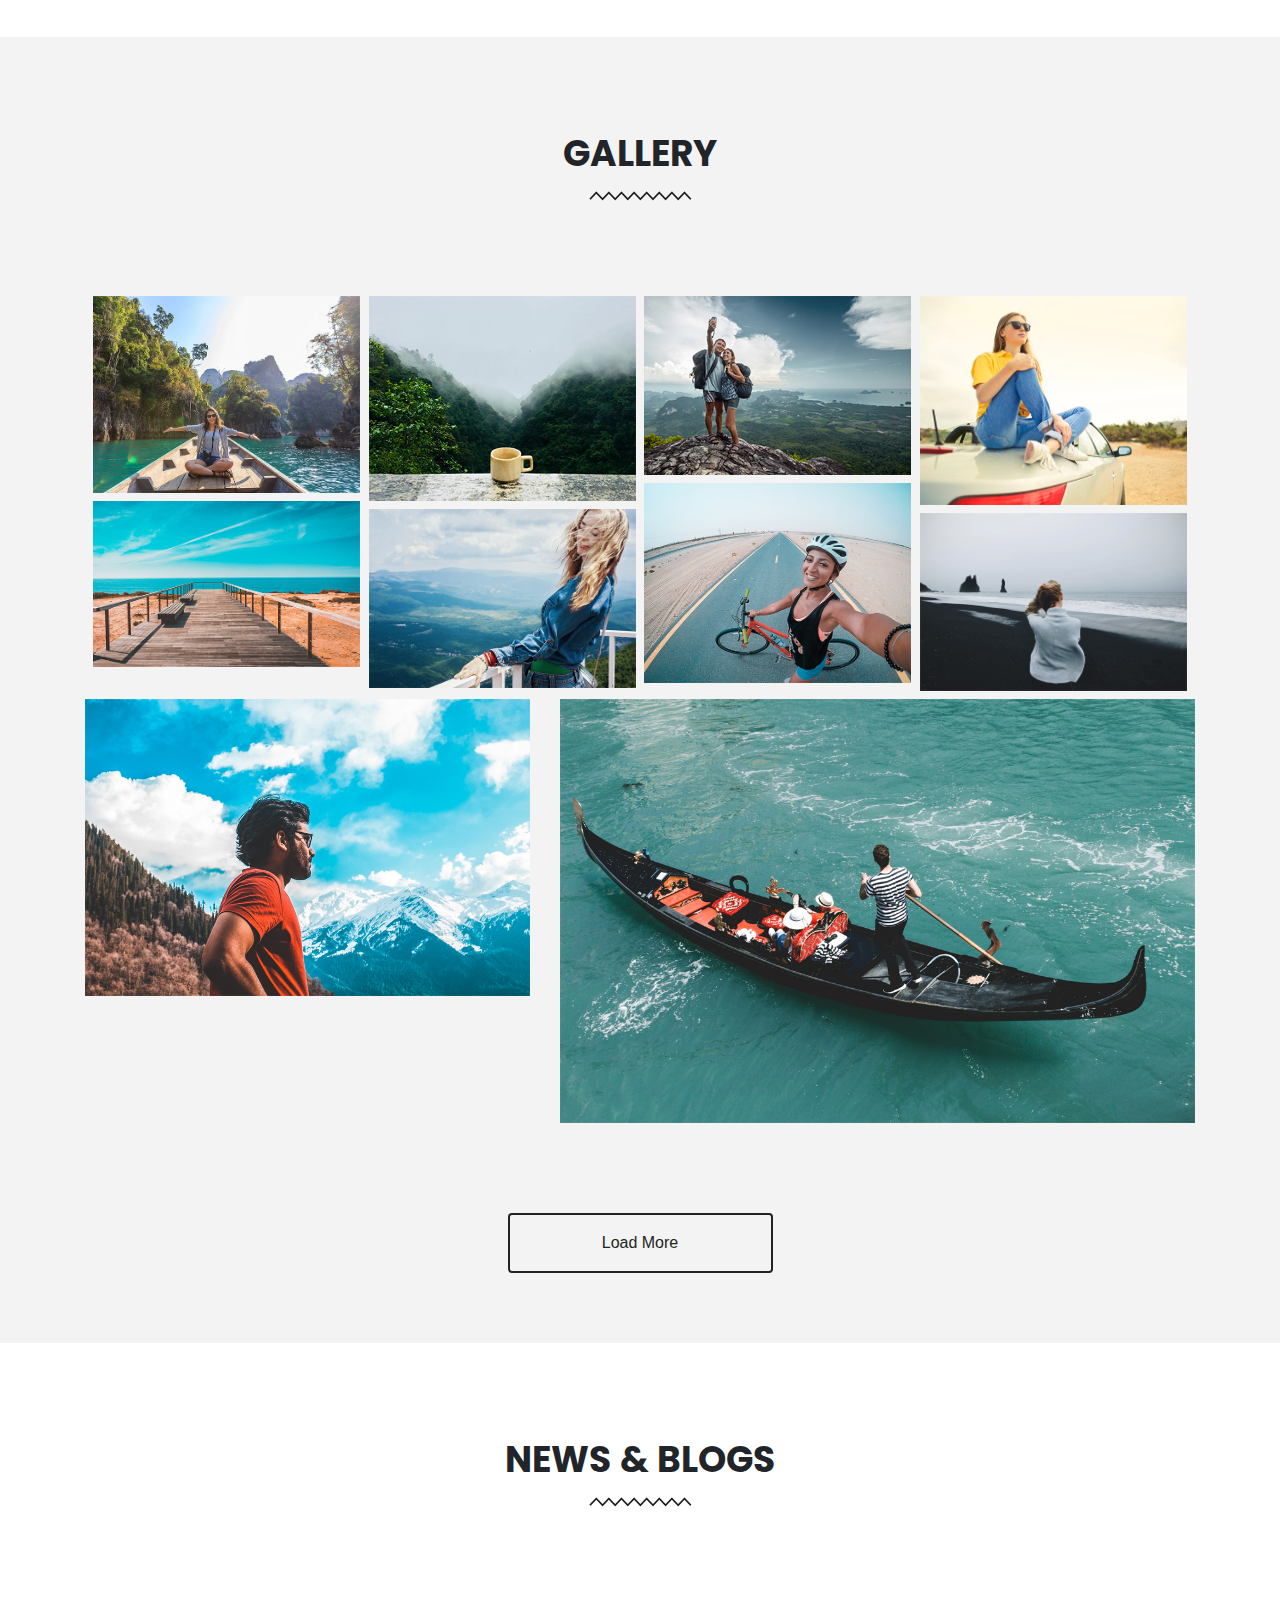
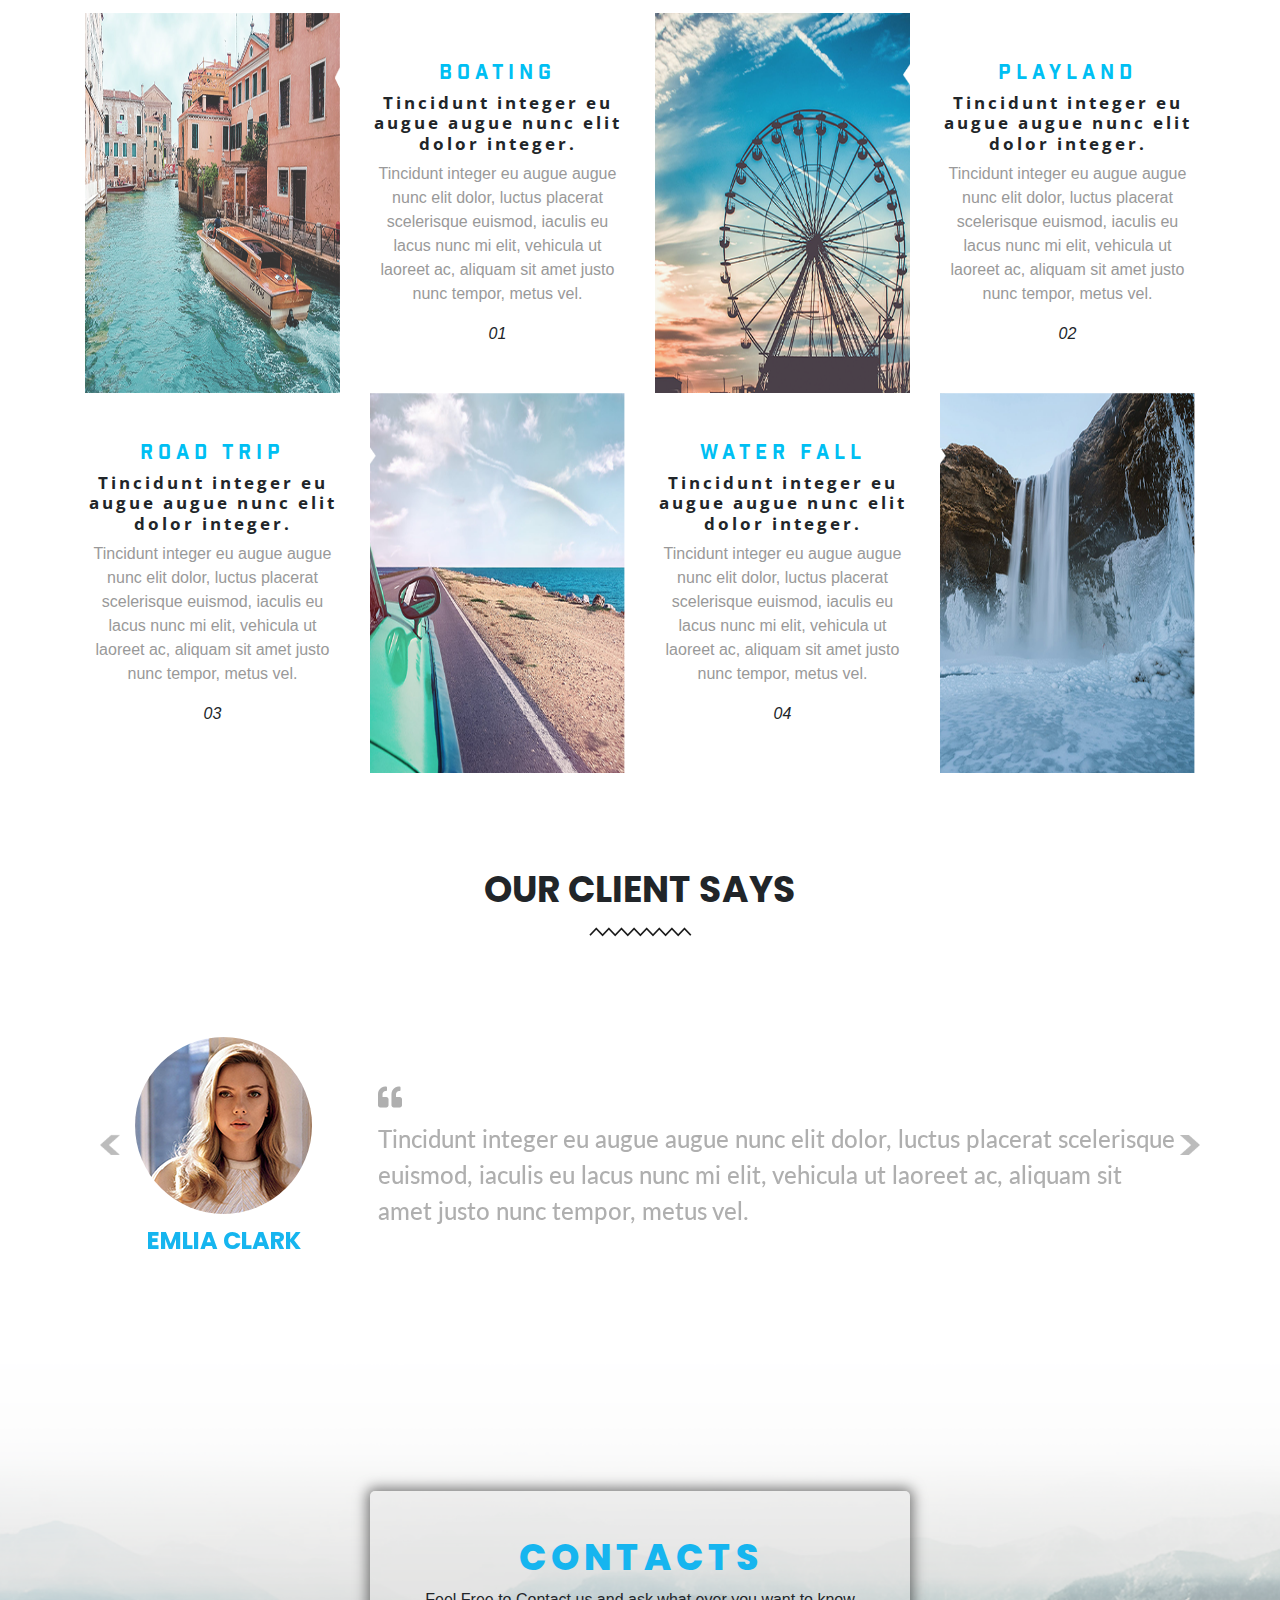
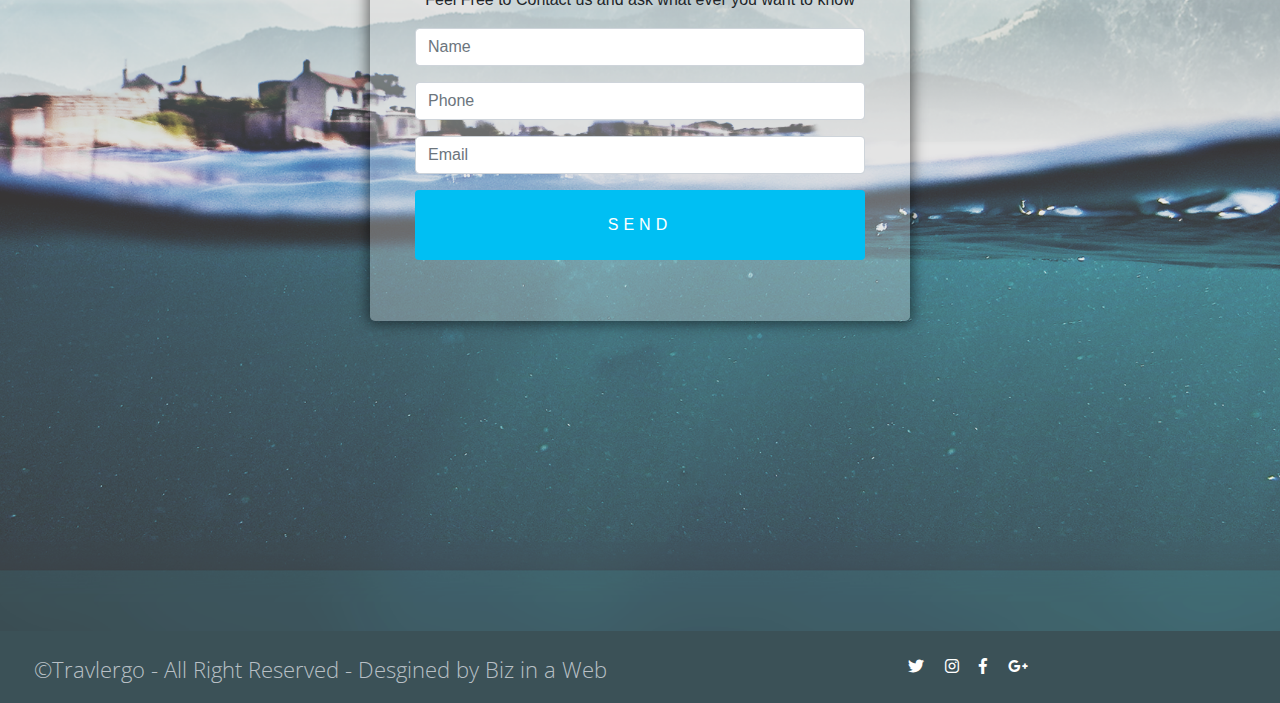
==== commit b5a60dbf: "Update Added Reposiveness in the Components or Light Box Library" ====
--- a/Bussiness-one/index.html
+++ b/Bussiness-one/index.html
@@ -53,15 +53,14 @@
         </nav>
         <div class="container ">
             <div class="row ">
-                <div class="col-md-6 col-sm-12"></div>
-                <div class="col-md-6 col-sm-12">
+                <div class="col-md-6 col-sm-12 offset-md-6">
                     <h1 class="mainheading animated slideInDown below-line text-uppercase">Travelergo</h1>
-                    <p class="text-justify slider-pera-text mt-48 animated slideInUp">
+                    <p class="text-justify slider-pera-text mt-48 animated slideInUp comments-space">
+                        Tincidunt integer eu augue augue nunc elit dolor, luctus placerat scelerisque euismod, iaculis eu lacus nunc mi elit, vehicula ut laoreet ac, aliquam sit amet justo nunc tempor, metus vel.
+                        Tincidunt integer eu augue augue nunc elit dolor, luctus placerat scelerisque euismod, iaculis eu lacus nunc mi elit, vehicula ut laoreet ac, aliquam sit amet justo nunc tempor, metus vel.
                         Tincidunt integer eu augue augue nunc elit dolor, luctus placerat scelerisque euismod, iaculis eu lacus nunc mi elit, vehicula ut laoreet ac, aliquam sit amet justo nunc tempor, metus vel.
                     </p>
-                    <div class=" mt-30 animated slideInLeft" style="text-align: right">
-                        <a href="#" class="scroll btn banner-btn">KNOW MORE</a>
-                    </div>
+                    <div class="pb-5 mb-5"></div>
                 </div>
             </div>
         </div>
@@ -71,15 +70,21 @@
         <div class="container">
             <div class="row">
                 <div class="col-lg-4">
-                    <h2 class="about-font text-uppercase mt-150">About us</h2>
+                    <h2 class="about-font text-uppercase mt-100">About us</h2>
                     <img src="Images/wave.png" />
-                    <p class="mt-30 pera-color">
+                    <p class="mt-30 pera-color comments-space">
+                        Tincidunt integer eu augue augue nunc elit dolor, luctus placerat scelerisque euismod, iaculis eu lacus nunc mi elit, vehicula ut laoreet ac, aliquam sit amet justo nunc tempor, metus vel.
+                        Tincidunt integer eu augue augue nunc elit dolor, luctus placerat scelerisque euismod, iaculis eu lacus nunc mi elit, vehicula ut laoreet ac, aliquam sit amet justo nunc tempor, metus vel.
                         Tincidunt integer eu augue augue nunc elit dolor, luctus placerat scelerisque euismod, iaculis eu lacus nunc mi elit, vehicula ut laoreet ac, aliquam sit amet justo nunc tempor, metus vel.
                     </p>
-                    <button class="btn read-btn text-uppercase mt-50">Read More</button>
-                </div>
-                <div class="col-lg-7">
-                    <h1 class="mt-180"> Slider Section</h1>
+                </div>
+                <div class="col-lg-6 offset-lg-2 media-mt-15">
+                    <div class="first-img">
+                        <img src="Images/About/about1.png" class="w-100" />
+                    </div>
+                    <div class="second-img">
+                        <img src="Images/About/about2.png" class="w-50 h-75" />
+                    </div>
                 </div>
             </div>
         </div>
@@ -92,14 +97,14 @@
                     <img src="Images/wave.png" />
                 </div>
             </div>
-            <div class="row mt-88">
+            <!--<div class="row mt-88">
                 <div class="col-lg-10 offset-lg-1">
                     <div class="dot-top">
                     </div>
                 </div>
-            </div>
-            <div class="row text-center">
-                <div class="col-lg-3 col-md-4 col-sm-12 ">
+            </div>-->
+            <div class="row text-center mt-80">
+                <div class="col-lg-3 col-md-6 col-sm-12 ">
                     <div class="text-center">
                         <div class="hexagon">
                             <img src="Images/cover/book.png" class="text-white mt-5 media-icon-mt-3" />
@@ -112,7 +117,7 @@
                         </p>
                     </div>
                 </div>
-                <div class="col-lg-3 col-md-4 col-sm-12">
+                <div class="col-lg-3 col-md-6 col-sm-12">
                     <div class="hexagon">
                         <span> <img src="Images/cover/user.png" class="text-white mt-5 media-icon-mt-3" /></span>
                     </div>
@@ -123,7 +128,7 @@
                         </p>
                     </div>
                 </div>
-                <div class="col-lg-3 col-md-4 col-sm-12">
+                <div class="col-lg-3 col-md-6 col-sm-12">
                     <div class="hexagon">
                         <span><img src="Images/cover/open.png" class="text-white mt-5 media-icon-mt-3" /></span>
                     </div>
@@ -134,7 +139,7 @@
                         </p>
                     </div>
                 </div>
-                <div class="col-lg-3 col-md-4 col-sm-12 ">
+                <div class="col-lg-3 col-md-6 col-sm-12 ">
                     <div class="hexagon">
                         <span><img src="Images/cover/check.png" class="text-white mt-5 media-icon-mt-3" /></span>
                         <h2 class=""></h2>
@@ -165,22 +170,22 @@
             <div class="row">
                 <div class="col-lg-12">
                     <div class="bg-color-setting">
-                        <div class="row pl-4">
-                            <div class="col-md-4 col-sm-12 mt-2">
+                        <div class="row p-2">
+                            <div class="col-md-4 col-sm-12">
                                 <input type="text" class="input-email" placeholder="Email" />
                             </div>
-                            <span class="mt-4">|</span>
-                            <div class="col-md-4 col-sm-12 mt-2">
+                            <span class="mt-1 ver-line media-hr"></span>&nbsp;&nbsp;
+                            <div class="col-md-4 col-sm-12">
                                 <input type="number" class="input-email" placeholder="Phone No" />
                             </div>
-                            <div class="col-md-3 col-sm-12">
-                                <button type="submit" class="btn btn-color mt-1">Book Now</button>
-                            </div>
-                        </div>
-                        <p class="p-color mt-5">
-                            <span class="fas fa-lock"></span>*&nbsp; Your Data Will Not Be Transfered
-                        </p>
-                    </div>
+                            <div class="col-md-3 col-sm-12 md-align">
+                                <button type="submit" class="btn btn-color md-align">Book Now</button>
+                            </div>
+                        </div>
+                    </div>
+                    <p class="p-color mt-5 md-align">
+                        <span class="fas fa-lock"></span>*&nbsp; Your Data Will Not Be Transfered
+                    </p>
                 </div>
             </div>
         </div>
@@ -197,28 +202,28 @@
             <div class="mt-80">
                 <div id="row">
                     <div class="column">
-                        <img src="Images/Tour/tour1.png" class="img-fluid" />
-                        <img src="Images/Tour/tour5.png" class="img-fluid" />
+                        <a href="Images/Tour/tour1.png" data-lightbox="image-1" data-title="Tours Gallery"> <img src="Images/Tour/tour1.png" class="img-fluid" /></a>
+                        <a href="Images/Tour/tour5.png" data-lightbox="image-1" data-title="Tours Gallery"> <img src="Images/Tour/tour5.png" class="img-fluid" /></a>
                     </div>
                     <div class="column">
-                        <img src="Images/Tour/tour2.png" class="img-fluid" />
-                        <img src="Images/Tour/tour6.png" class="img-fluid" />
+                        <a href="Images/Tour/tour2.png" data-lightbox="image-1" data-title="Tours Gallery"> <img src="Images/Tour/tour2.png" class="img-fluid" /></a>
+                        <a href="Images/Tour/tour6.png" data-lightbox="image-1" data-title="Tours Gallery"> <img src="Images/Tour/tour6.png" class="img-fluid" /></a>
                     </div>
                     <div class="column">
-                        <img src="Images/Tour/tour3.png" class="img-fluid" />
-                        <img src="Images/Tour/tour7.png" class="img-fluid" />
+                        <a href="Images/Tour/tour3.png" data-lightbox="image-1" data-title="Tours Gallery"> <img src="Images/Tour/tour3.png" class="img-fluid" /></a>
+                        <a href="Images/Tour/tour7.png" data-lightbox="image-1" data-title="Tours Gallery"> <img src="Images/Tour/tour7.png" class="img-fluid" /></a>
                     </div>
                     <div class="column">
-                        <img src="Images/Tour/tour4.png" class="img-fluid" />
-                        <img src="Images/Tour/tour8.png" class="img-fluid" />
+                        <a href="Images/Tour/tour4.png" data-lightbox="image-1" data-title="Tours Gallery"> <img src="Images/Tour/tour4.png" class="img-fluid" /></a>
+                        <a href="Images/Tour/tour8.png" data-lightbox="image-1" data-title="Tours Gallery"> <img src="Images/Tour/tour8.png" class="img-fluid" /></a>
                     </div>
                 </div>
                 <div class="row">
                     <div class="col-lg-5 mt-2">
-                        <img src="Images/Tour/tour10.png" class="w-100" />
+                        <a href="Images/Tour/tour10.png" data-lightbox="image-1" data-title="Tours Gallery"><img src="Images/Tour/tour10.png" class="w-100" /></a>
                     </div>
                     <div class="col-lg-7 mt-2">
-                        <img src="Images/Tour/tour9.png" class="w-100" />
+                        <a href="Images/Tour/tour9.png" data-lightbox="image-1" data-title="Tours Gallery"><img src="Images/Tour/tour9.png" class="w-100" /></a>
                     </div>
                 </div>
                 <div class="mt-90 text-center">
@@ -232,7 +237,7 @@
         <div class="container">
             <div class="row">
                 <div class="col-lg-8 offset-lg-2 text-center">
-                    <h2 class="gallery-font text-uppercase mt-95">Newa & Blogs</h2>
+                    <h2 class="gallery-font text-uppercase mt-95">News & Blogs</h2>
                     <img src="Images/wave.png" />
                 </div>
             </div>
@@ -280,7 +285,7 @@
                     <div class="col-lg-3 ">
                         <img src="Images/news/news3.png" class="w-100 h-100" />
                     </div>
-                    <div class="col-lg-3 col-md-4 col-sm-6 text-center">
+                    <div class="col-lg-3 text-center">
                         <h4 class="news-font  mt-5">water fall</h4>
                         <h3 class="des-font">
                             Tincidunt integer eu augue augue nunc elit dolor integer.
@@ -291,7 +296,7 @@
                         <i class="mt-50">04</i>
                         <div class="pb-47"></div>
                     </div>
-                    <div class="col-lg-3 col-md-4 col-sm-6 ">
+                    <div class="col-lg-3">
                         <img src="Images/news/news4.png" class="w-100 h-100" />
                     </div>
                 </div>
@@ -321,7 +326,7 @@
                                     <div class="col-md-9 mt-5 peragraph">
                                         <i class="fa fa-quote-left float-left"></i>
                                         <br />
-                                        <p class="text-center peragraph">
+                                        <p class="text-left peragraph">
                                             Tincidunt integer eu augue augue nunc elit dolor, luctus placerat scelerisque euismod, iaculis eu lacus nunc mi elit, vehicula ut laoreet ac, aliquam sit amet justo nunc tempor, metus vel.
                                         </p>
                                     </div>
@@ -338,7 +343,7 @@
                                     <div class="col-md-9 mt-5 peragraph">
                                         <i class="fa fa-quote-left float-left"></i>
                                         <br />
-                                        <p class="text-center peragraph">
+                                        <p class="text-left peragraph">
                                             Tincidunt integer eu augue augue nunc elit dolor, luctus placerat scelerisque euismod, iaculis eu lacus nunc mi elit, vehicula ut laoreet ac, aliquam sit amet justo nunc tempor, metus vel.
                                         </p>
                                     </div>
@@ -397,10 +402,10 @@
                     <p class="footer-font">&copy;Travlergo - All Right Reserved - Desgined by Biz in a Web</p>
                 </div>
                 <div class="col-md-6 py-4 icons-color text-center ">
-                    <i class="fab fa-twitter ml-5"></i>
-                    <i class="fab fa-instagram ml-5"></i>
-                    <i class="fab fa-facebook-f ml-5"></i>
-                    <i class="fab fa-google-plus-g ml-5"></i>
+                    <a href="#" class="social"><i class="fab fa-twitter ml-3"></i></a>
+                    <a href="#" class="social"><i class="fab fa-instagram ml-3"></i></a>
+                    <a href="#" class="social"><i class="fab fa-facebook-f ml-3"></i></a>
+                    <a href="#" class="social"><i class="fab fa-google-plus-g ml-3"></i></a>
                 </div>
             </div>
         </div>
--- a/Bussiness-one/Bootstrap 4/css/styles.css
+++ b/Bussiness-one/Bootstrap 4/css/styles.css
@@ -69,9 +69,9 @@
 
 #home {
     background-image: url('../../Images/banner-img.png');
+    position: relative;
     background-size: cover;
-    position: relative;
-    height: 100vh;
+    height: 120vh;
     background-repeat: no-repeat;
     background-position: center;
 }
@@ -111,7 +111,7 @@
 }
 
 #home .navbar-light .navbar-nav .nav-link {
-    color: #ffffff;
+    color: #f0f0f0;
     text-transform: uppercase;
     font-family: 'Montserrat-Regular';
     font-size: 19px;
@@ -286,7 +286,14 @@
     padding-bottom: 47px;
 }
 
-
+.remaining-content span {
+    display: none;
+}
+
+.more-link {
+    text-decoration: none;
+    color: black;
+}
 /*=================== About Section Styling =================*/
 .about-font {
     font-family: 'Poppins', sans-serif;
@@ -294,11 +301,21 @@
     font-size: 30px;
 }
 
+.first-img {
+    margin-top: -10%;
+}
+
+.second-img {
+    margin-top: -35%;
+    margin-left: -30%;
+    margin-right: 12%;
+}
+
 #about-us {
     background-image: url('../../Images/bg-img.png');
     background-position: center;
+    background-attachment: fixed;
     background-repeat: no-repeat;
-    background-attachment: fixed;
 }
 
 .pera-color {
@@ -345,52 +362,6 @@
     width: 100%;
     height: 24vh;
 }
-/*.hexagon {
-    position: relative;
-    width: 140px;
-    height: 80.83px;
-    background-color: #00bff3;
-    margin: 40.41px 0;
-    box-shadow: 0 0 20px rgba(0,0,0,0.3);
-    text-align: center;
-}*/
-
-/*.hexagon:before,
-    .hexagon:after {
-        content: "";
-        position: absolute;
-        z-index: 1;
-        width: 98.99px;
-        height: 98.99px;
-        -webkit-transform: scaleY(0.5774) rotate(-45deg);
-        -ms-transform: scaleY(0.5774) rotate(-45deg);
-        transform: scaleY(0.5774) rotate(-45deg);
-        background-color: inherit;
-        left: 20.5025px;
-        box-shadow: 0 0 20px rgba(0,0,0,0.3);
-        text-align: center;
-    }
-
-    .hexagon:before {
-        top: -49.4975px;
-    }
-
-    .hexagon:after {
-        bottom: -49.4975px;
-    }
-
-    /*cover up extra shadows*/
-/*.hexagon span {
-        display: block;
-        position: absolute;
-        top: 0px;
-        left: 0;
-        width: 140px;
-        height: 80.8290px;
-        z-index: 2;
-        background: inherit;
-    }*/
-
 
 .font-size-family {
     font-size: 22px;
@@ -405,7 +376,7 @@
     color: #9c9c9c;
     padding: 0 1.5rem 0 1.5rem;
 }
-/*============================*/
+/*============== Place Styling ==============*/
 #place {
     background-image: url('../../Images/place-bg.png');
     background-position: center;
@@ -421,16 +392,20 @@
     border: none;
     outline: none;
     width: 220px;
-    height: 70px;
+    height: 50px;
     transition: height 1s;
     -webkit-transition: height 1s;
 }
 
-    .input-email:focus {
-        height: 50px;
-        font-size: 16px;
-        border-color: #00bff3;
-    }
+.ver-line {
+    border-left: 1px solid #dedede;
+}
+
+.input-email:focus {
+    height: 50px;
+    font-size: 16px;
+    border-color: #00bff3;
+}
 
 ::-moz-placeholder {
     color: black;
@@ -446,7 +421,7 @@
 .bg-color-setting {
     background-color: white;
     width: 100%;
-    height: 85px;
+    height: auto;
     border-radius: 4px;
 }
 
@@ -456,7 +431,7 @@
 
 .btn-color {
     width: 275px;
-    height: 76px;
+    height: 60px;
     background-color: #00bff3;
     color: #fff;
     font-family: 'Open Sans', sans-serif;
@@ -552,7 +527,7 @@
 }
 
     #card .carousel-item {
-        height: 290px;
+        height: 270px;
     }
 
     #card .carousel-caption {
@@ -561,15 +536,6 @@
         left: 0;
         color: #3d3d3d;
     }
-
-/*#card .carousel-caption .col-md-3 {
-            display: flex;
-            align-items: center;
-        }
-
-        #card .carousel-caption .col-md-9 {
-            text-align: left;
-        }*/
 
 .navi a {
     text-decoration: none;
@@ -610,7 +576,6 @@
 
 #contact-us {
     background-image: url('../../Images/contact-us.png');
-    ;
     background-repeat: no-repeat;
     background-size: cover;
     background-position: center;
@@ -629,7 +594,7 @@
     width: 100%;
     height: auto;
     background-size: cover;
-    padding: 30px;
+    padding: 45px;
     -moz-border-radius: 5px;
     -webkit-border-radius: 5px;
     border-radius: 5px;
@@ -637,8 +602,6 @@
     -webkit-background-clip: padding-box;
     background-clip: padding-box;
     background-color: rgba(225,225,225,0.3);
-    /*filter: blur(3px);
-    -webkit-filter: blur(3px);*/
     -moz-box-shadow: 0 0 13px 3px rgba(0,0,0,.5);
     -webkit-box-shadow: 0 0 13px 3px rgba(0,0,0,.5);
     box-shadow: 0 0 13px 3px rgba(0,0,0,.5);
@@ -663,7 +626,7 @@
 
 .page-footer {
     width: 100%;
-    height: 84px;
+    height: auto;
     background-color: #3b5157;
 }
 
@@ -676,12 +639,905 @@
     left: 20%;
 }
 
+.social {
+    text-decoration: none;
+    color: white;
+}
+
+    .social:hover {
+        text-decoration: none;
+        color: white;
+    }
+
 .icons-color {
     color: #b9c0c6;
 }
 /*=================== Media Queries  Section ==================*/
-@media screen and (max-width: 360px) {
+/*@media screen and (max-width: 1366px) {
+    #home {
+        height: 80vh;
+    }
+
+    .carousel-control-prev-icon {
+        top: 67%;
+    }
+
+    .carousel-control-next-icon {
+        top: 67%;
+    }
+
+    .hexagon {
+        height: 150px;
+    }
+
+    #contact-us {
+        height: 80vh;
+    }
+
+    .contact-form {
+        padding: 100px;
+    }
+
+    .btn-color {
+        width: 225px;
+    }
+
+    .footer-font {
+        font-size: 17px;
+    }
+
+    .gallery-font {
+        font-size: 25px;
+    }
+
+    .how-we {
+        font-size: 25px;
+    }
+}*/
+
+@media screen and (max-width: 1024px) {
+    #home {
+        height: 60vh;
+    }
+
+    .carousel-control-prev-icon {
+        top: 67%;
+    }
+
+    .carousel-control-next-icon {
+        top: 67%;
+    }
+
+    .hexagon {
+        height: 150px;
+    }
+
+    #contact-us {
+        height: 50vh;
+    }
+
+    .contact-form {
+        padding: 20px;
+    }
+
+    .btn-color {
+        width: 225px;
+    }
+
+    .footer-font {
+        font-size: 17px;
+    }
+
+    .gallery-font {
+        font-size: 25px;
+    }
+
+    .how-we {
+        font-size: 25px;
+    }
+}
+
+@media screen and (max-width: 800px) {
+    #home {
+        height: 100vh;
+    }
+
+    .media-mt-15 {
+        margin-top: 15%;
+    }
+
     .media-icon-mt-3 {
         margin-top: 3.8rem !important;
     }
-}
+
+    .hexagon {
+        height: 170px;
+    }
+
+    /*=============== Place Color ==============*/
+    .bg-color-setting {
+        width: 100%;
+        height: auto;
+    }
+
+    .padding-r-l {
+        padding: 0 10px 0 10px;
+    }
+
+    .md-align {
+        text-align: center;
+    }
+
+    .input-email {
+        width: auto;
+    }
+
+    .btn-color {
+        width: 100%;
+        height: 50px;
+        font-size: 20px;
+    }
+
+    #contact-us {
+        padding-top: 160px;
+    }
+
+    #card .carousel-item {
+        height: 300px;
+    }
+
+    #contact-us {
+        height: 70vh;
+    }
+
+    .contact-form {
+        padding: 20px;
+    }
+}
+
+@media screen and (max-width: 768px) {
+    #home {
+        height: 100vh;
+    }
+
+    #about-us {
+        background-attachment: scroll;
+        background-size: cover;
+    }
+
+    #place {
+        background-attachment: scroll;
+        background-size: cover;
+        height: 54vh;
+    }
+
+    .media-mt-15 {
+        margin-top: 15%;
+    }
+
+    .media-icon-mt-3 {
+        margin-top: 3.8rem !important;
+    }
+
+    .hexagon {
+        height: 170px;
+    }
+
+    /*=============== Place Color ==============*/
+    .bg-color-setting {
+        width: 100%;
+        height: auto;
+    }
+
+    .padding-r-l {
+        padding: 0 10px 0 10px;
+    }
+
+    .md-align {
+        text-align: center;
+    }
+
+    .input-email {
+        width: auto;
+    }
+
+    .btn-color {
+        width: 100%;
+        height: 50px;
+        font-size: 20px;
+    }
+
+    #contact-us {
+        padding-top: 160px;
+    }
+
+    #card .carousel-item {
+        height: 300px;
+    }
+
+    #contact-us {
+        height: 70vh;
+    }
+
+    .contact-form {
+        padding: 20px;
+    }
+
+    .footer-font {
+        font-size: 17px;
+    }
+}
+
+@media screen and (max-width: 414px) {
+    .media-mt-15 {
+        margin-top: 15%;
+    }
+
+    .media-icon-mt-3 {
+        margin-top: 3.8rem !important;
+    }
+    /*=============== Place Color ==============*/
+    #place {
+        height: 120vh;
+    }
+
+    .bg-color-setting {
+        width: 100%;
+        height: auto;
+        padding: 5%;
+    }
+
+    .padding-r-l {
+        padding: 0 10px 0 10px;
+    }
+
+    .input-email {
+        width: 100%;
+    }
+
+    .btn-color {
+        width: auto;
+        height: 50px;
+        font-size: 20px;
+    }
+
+    .md-align {
+        text-align: center;
+    }
+
+    .ver-line {
+        border-bottom: 2px solid #dedede;
+    }
+
+    .media-hr {
+        border: 2px solid #dedede;
+        width: 90%;
+        margin: auto;
+        margin-top: 5%;
+        margin-bottom: 5%;
+    }
+
+    #card .carousel-item {
+        height: 700px;
+    }
+
+    #contact-us {
+        height: 100vh;
+    }
+
+    .contact-form {
+        margin-top: 70px;
+    }
+
+    .footer-font {
+        font-size: 17px;
+    }
+
+    .gallery-font {
+        font-size: 25px;
+    }
+
+    .how-we {
+        font-size: 25px;
+    }
+}
+
+@media screen and (max-width: 411px) {
+    .row {
+        margin-left: 0px;
+        margin-right: 0px;
+    }
+
+    .footer-font {
+        font-size: 17px;
+    }
+
+    .gallery-font {
+        font-size: 25px;
+    }
+
+    .how-we {
+        font-size: 25px;
+    }
+}
+
+@media screen and (max-width: 375px) {
+    .media-mt-15 {
+        margin-top: 15%;
+    }
+
+    .media-icon-mt-3 {
+        margin-top: 3.8rem !important;
+    }
+    /*=============== Place Color ==============*/
+    #place {
+        height: 130vh;
+    }
+
+    .bg-color-setting {
+        width: 100%;
+        height: auto;
+        padding: 5%;
+    }
+
+    .padding-r-l {
+        padding: 0 10px 0 10px;
+    }
+
+    .input-email {
+        width: 100%;
+    }
+
+    .btn-color {
+        width: auto;
+        height: 50px;
+        font-size: 20px;
+    }
+
+    .md-align {
+        text-align: center;
+    }
+
+    .ver-line {
+        border-bottom: 2px solid #dedede;
+    }
+
+    .media-hr {
+        border: 2px solid #dedede;
+        width: 90%;
+        margin: auto;
+        margin-top: 5%;
+        margin-bottom: 5%;
+    }
+
+    #card .carousel-item {
+        height: 700px;
+    }
+
+    #contact-us {
+        height: 100vh;
+    }
+
+    .contact-form {
+        margin-top: 30px;
+    }
+
+    .footer-font {
+        font-size: 17px;
+    }
+
+    .gallery-font {
+        font-size: 25px;
+    }
+
+    .how-we {
+        font-size: 25px;
+    }
+}
+
+@media screen and (max-width: 360px) {
+    #home {
+        height: 120vh;
+    }
+
+    .media-mt-15 {
+        margin-top: 15%;
+    }
+
+    .media-icon-mt-3 {
+        margin-top: 3.8rem !important;
+    }
+    /*=============== Place Color ==============*/
+    #place {
+        height: 140vh;
+    }
+
+    .bg-color-setting {
+        width: 100%;
+        height: auto;
+        padding: 5%;
+    }
+
+    .padding-r-l {
+        padding: 0 10px 0 10px;
+    }
+
+    .input-email {
+        width: 100%;
+    }
+
+    .btn-color {
+        width: auto;
+        height: 50px;
+        font-size: 18px;
+    }
+
+    .md-align {
+        text-align: center;
+    }
+
+    .ver-line {
+        border-bottom: 2px solid #dedede;
+    }
+
+    .media-hr {
+        border: 2px solid #dedede;
+        width: 90%;
+        margin: auto;
+        margin-top: 5%;
+        margin-bottom: 5%;
+    }
+
+    #card .carousel-item {
+        height: 700px;
+    }
+
+    #contact-us {
+        height: 100vh;
+    }
+
+    .contact-form {
+        margin-top: 10px;
+    }
+
+    .footer-font {
+        font-size: 17px;
+    }
+
+    .carousel-control-prev-icon {
+        top: 42%;
+    }
+
+    .carousel-control-next-icon {
+        top: 42%;
+    }
+
+    .gallery-font {
+        font-size: 25px;
+    }
+
+    .how-we {
+        font-size: 25px;
+    }
+}
+/*============================ Landscape View  ===========================*/
+@media screen and (max-width: 1024px) and (orientation: landscape) {
+    #home {
+        height: 145vh;
+    }
+
+    .hexagon {
+        height: 20vh;
+    }
+
+    #place {
+        height: 90vh;
+    }
+
+    .padding-r-l {
+        padding: 0 10px 0 10px;
+    }
+
+    .md-align {
+        text-align: center;
+    }
+
+    .input-email {
+        width: auto;
+    }
+
+    .btn-color {
+        width: 100%;
+    }
+
+    #contact-us {
+        height: 100vh;
+    }
+
+    .contact-form {
+        margin-top: 70px;
+    }
+
+    .footer-font {
+        font-size: 17px;
+    }
+}
+
+@media screen and (max-width: 823px) and (orientation: landscape) {
+    #home {
+        height: 150vh;
+    }
+
+    .mainheading {
+        padding-top: 100px;
+    }
+
+    .media-mt-15 {
+        margin-top: 15%;
+    }
+
+    .hexagon {
+        height: 37vh;
+    }
+
+    #place {
+        height: 160vh;
+    }
+
+    .padding-r-l {
+        padding: 0 10px 0 10px;
+    }
+
+    .md-align {
+        text-align: center;
+    }
+
+    .input-email {
+        width: 100%;
+    }
+
+    .btn-color {
+        width: 100%;
+        font-size: 18px;
+        height: 50px;
+    }
+
+    #card .carousel-item {
+        height: 300px;
+    }
+
+    #contact-us {
+        height: 200vh;
+    }
+
+    .contact-form {
+        margin-top: 70px;
+    }
+
+    .carousel-control-next-icon {
+        top: 50%;
+    }
+
+    .carousel-control-prev-icon {
+        top: 50%;
+    }
+}
+
+@media screen and (max-width: 812px) and (orientation: landscape) {
+    #home {
+        height: 150vh;
+    }
+
+    .mainheading {
+        padding-top: 100px;
+    }
+
+    .media-mt-15 {
+        margin-top: 15%;
+    }
+
+    .hexagon {
+        height: 40vh;
+    }
+
+    #place {
+        height: 160vh;
+    }
+
+    .padding-r-l {
+        padding: 0 10px 0 10px;
+    }
+
+    .md-align {
+        text-align: center;
+    }
+
+    .input-email {
+        width: 100%;
+    }
+
+    .btn-color {
+        width: 100%;
+        font-size: 18px;
+        height: 50px;
+    }
+
+
+    #card .carousel-item {
+        height: 300px;
+    }
+
+    #contact-us {
+        height: 200vh;
+    }
+
+    .contact-form {
+        margin-top: 70px;
+    }
+
+    .carousel-control-next-icon {
+        top: 50%;
+    }
+
+    .carousel-control-prev-icon {
+        top: 50%;
+    }
+}
+
+@media screen and (max-width: 740px) and (orientation: landscape) {
+    #home {
+        height: 145vh;
+    }
+
+    .mainheading {
+        padding-top: 100px;
+    }
+
+    .media-mt-15 {
+        margin-top: 15%;
+    }
+
+    .hexagon {
+        height: 40vh;
+    }
+
+    #place {
+        height: 230vh;
+    }
+
+    .padding-r-l {
+        padding: 0 10px 0 10px;
+    }
+
+    .md-align {
+        text-align: center;
+    }
+
+    .input-email {
+        width: 100%;
+    }
+
+    .ver-line {
+        border-bottom: 2px solid #dedede;
+    }
+
+    .media-hr {
+        border: 2px solid #dedede;
+        width: 90%;
+        margin: auto;
+        margin-top: 5%;
+        margin-bottom: 5%;
+    }
+
+    .btn-color {
+        width: auto;
+    }
+
+    #card .carousel-item {
+        height: 700px;
+    }
+
+    #contact-us {
+        height: 200vh;
+    }
+
+    .contact-form {
+        margin-top: 70px;
+    }
+}
+
+@media screen and (max-width: 736px) and (orientation: landscape) {
+    #home {
+        height: 145vh;
+    }
+
+    .mainheading {
+        padding-top: 100px;
+    }
+
+    .media-mt-15 {
+        margin-top: 15%;
+    }
+
+    .hexagon {
+        height: 40vh;
+    }
+
+    #place {
+        height: 220vh;
+    }
+
+    .padding-r-l {
+        padding: 0 10px 0 10px;
+    }
+
+    .md-align {
+        text-align: center;
+    }
+
+    .input-email {
+        width: 100%;
+    }
+
+    .ver-line {
+        border-bottom: 2px solid #dedede;
+    }
+
+    .media-hr {
+        border: 2px solid #dedede;
+        width: 90%;
+        margin: auto;
+        margin-top: 5%;
+        margin-bottom: 5%;
+    }
+
+    .btn-color {
+        width: auto;
+    }
+
+    #card .carousel-item {
+        height: 700px;
+    }
+
+    #contact-us {
+        height: 200vh;
+    }
+
+    .contact-form {
+        margin-top: 70px;
+    }
+}
+
+@media screen and (max-width: 667px) and (orientation: landscape) {
+    #home {
+        height: 145vh;
+    }
+
+    .mainheading {
+        padding-top: 100px;
+    }
+
+    .media-mt-15 {
+        margin-top: 15%;
+    }
+
+    .row {
+        margin-left: 0px;
+        margin-right: 0px;
+    }
+
+    .hexagon {
+        height: 46vh;
+    }
+
+    #place {
+        height: 220vh;
+    }
+
+    .padding-r-l {
+        padding: 0 10px 0 10px;
+    }
+
+    .md-align {
+        text-align: center;
+    }
+
+    .btn-color {
+        width: auto;
+    }
+
+    .input-email {
+        width: 100%;
+    }
+
+    .ver-line {
+        border-bottom: 2px solid #dedede;
+    }
+
+    .media-hr {
+        border: 2px solid #dedede;
+        width: 90%;
+        margin: auto;
+        margin-top: 5%;
+        margin-bottom: 5%;
+    }
+
+    #card .carousel-item {
+        height: 550px;
+    }
+
+    #contact-us {
+        height: 200vh;
+    }
+
+    .contact-form {
+        margin-top: 100px;
+    }
+}
+
+@media screen and (max-width: 640px) and (orientation: landscape) {
+    #home {
+        height: 145vh;
+    }
+
+    .mainheading {
+        padding-top: 100px;
+    }
+
+    .media-mt-15 {
+        margin-top: 15%;
+    }
+
+    .row {
+        margin-left: 0px;
+        margin-right: 0px;
+    }
+
+    .hexagon {
+        height: 46vh;
+    }
+
+    #place {
+        height: 220vh;
+    }
+
+    .padding-r-l {
+        padding: 0 10px 0 10px;
+    }
+
+    .md-align {
+        text-align: center;
+    }
+
+    .btn-color {
+        width: auto;
+    }
+
+    .input-email {
+        width: 100%;
+    }
+
+    .ver-line {
+        border-bottom: 2px solid #dedede;
+    }
+
+    .media-hr {
+        border: 2px solid #dedede;
+        width: 90%;
+        margin: auto;
+        margin-top: 5%;
+        margin-bottom: 5%;
+    }
+
+    #card .carousel-item {
+        height: 550px;
+    }
+
+    #contact-us {
+        height: 200vh;
+    }
+
+    .contact-form {
+        margin-top: 50px;
+    }
+}
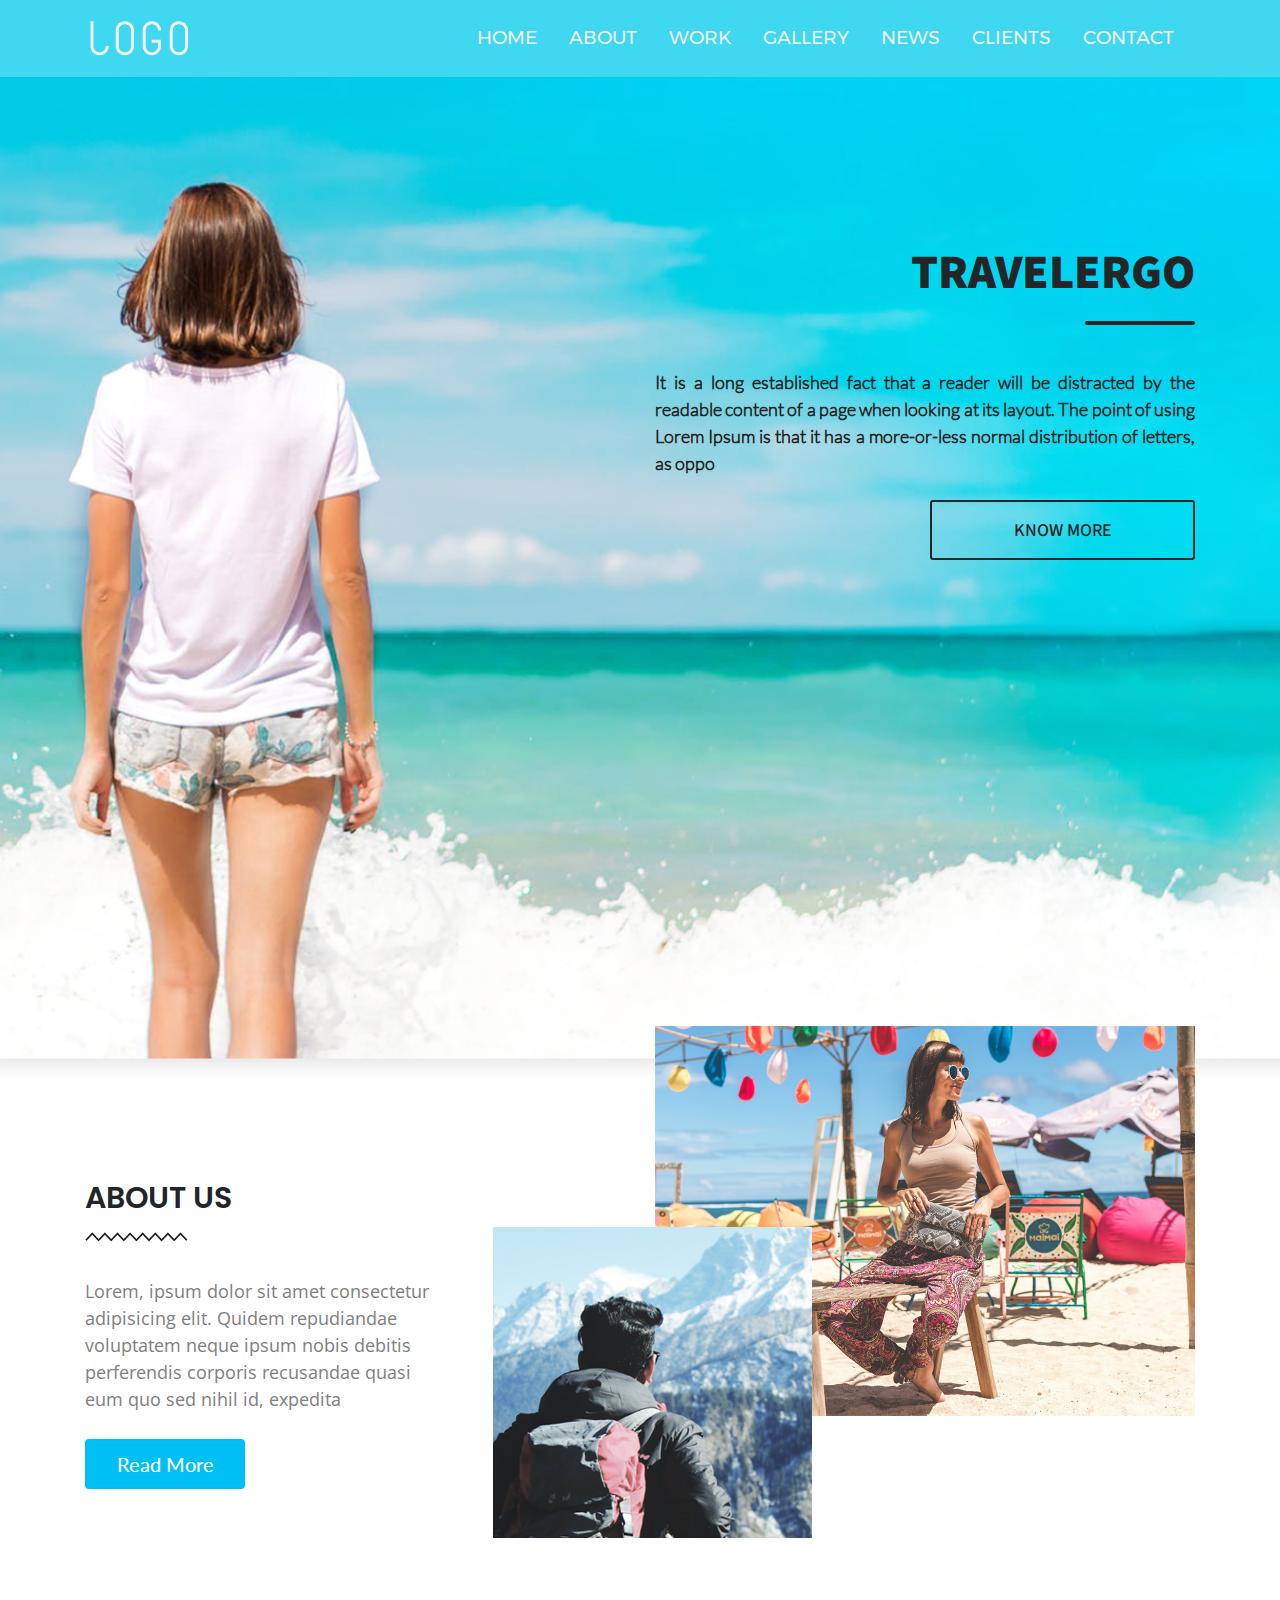
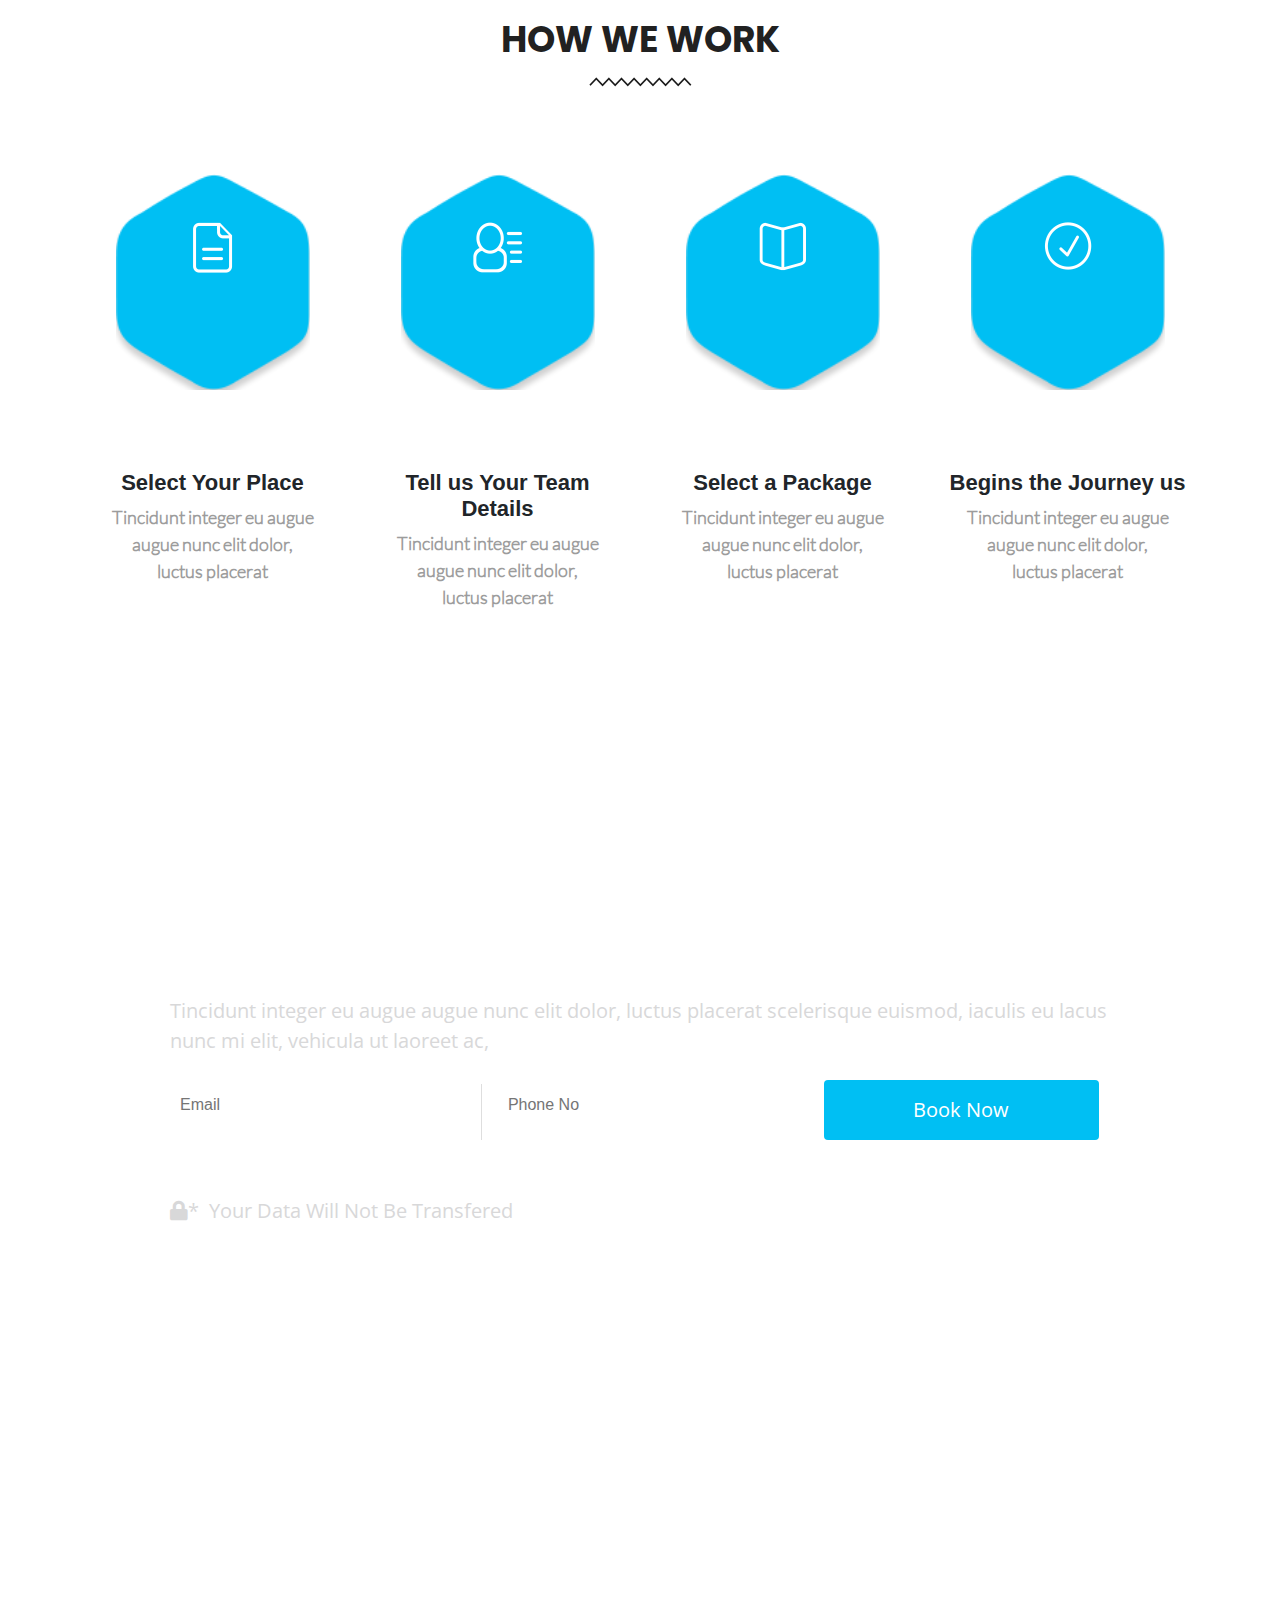
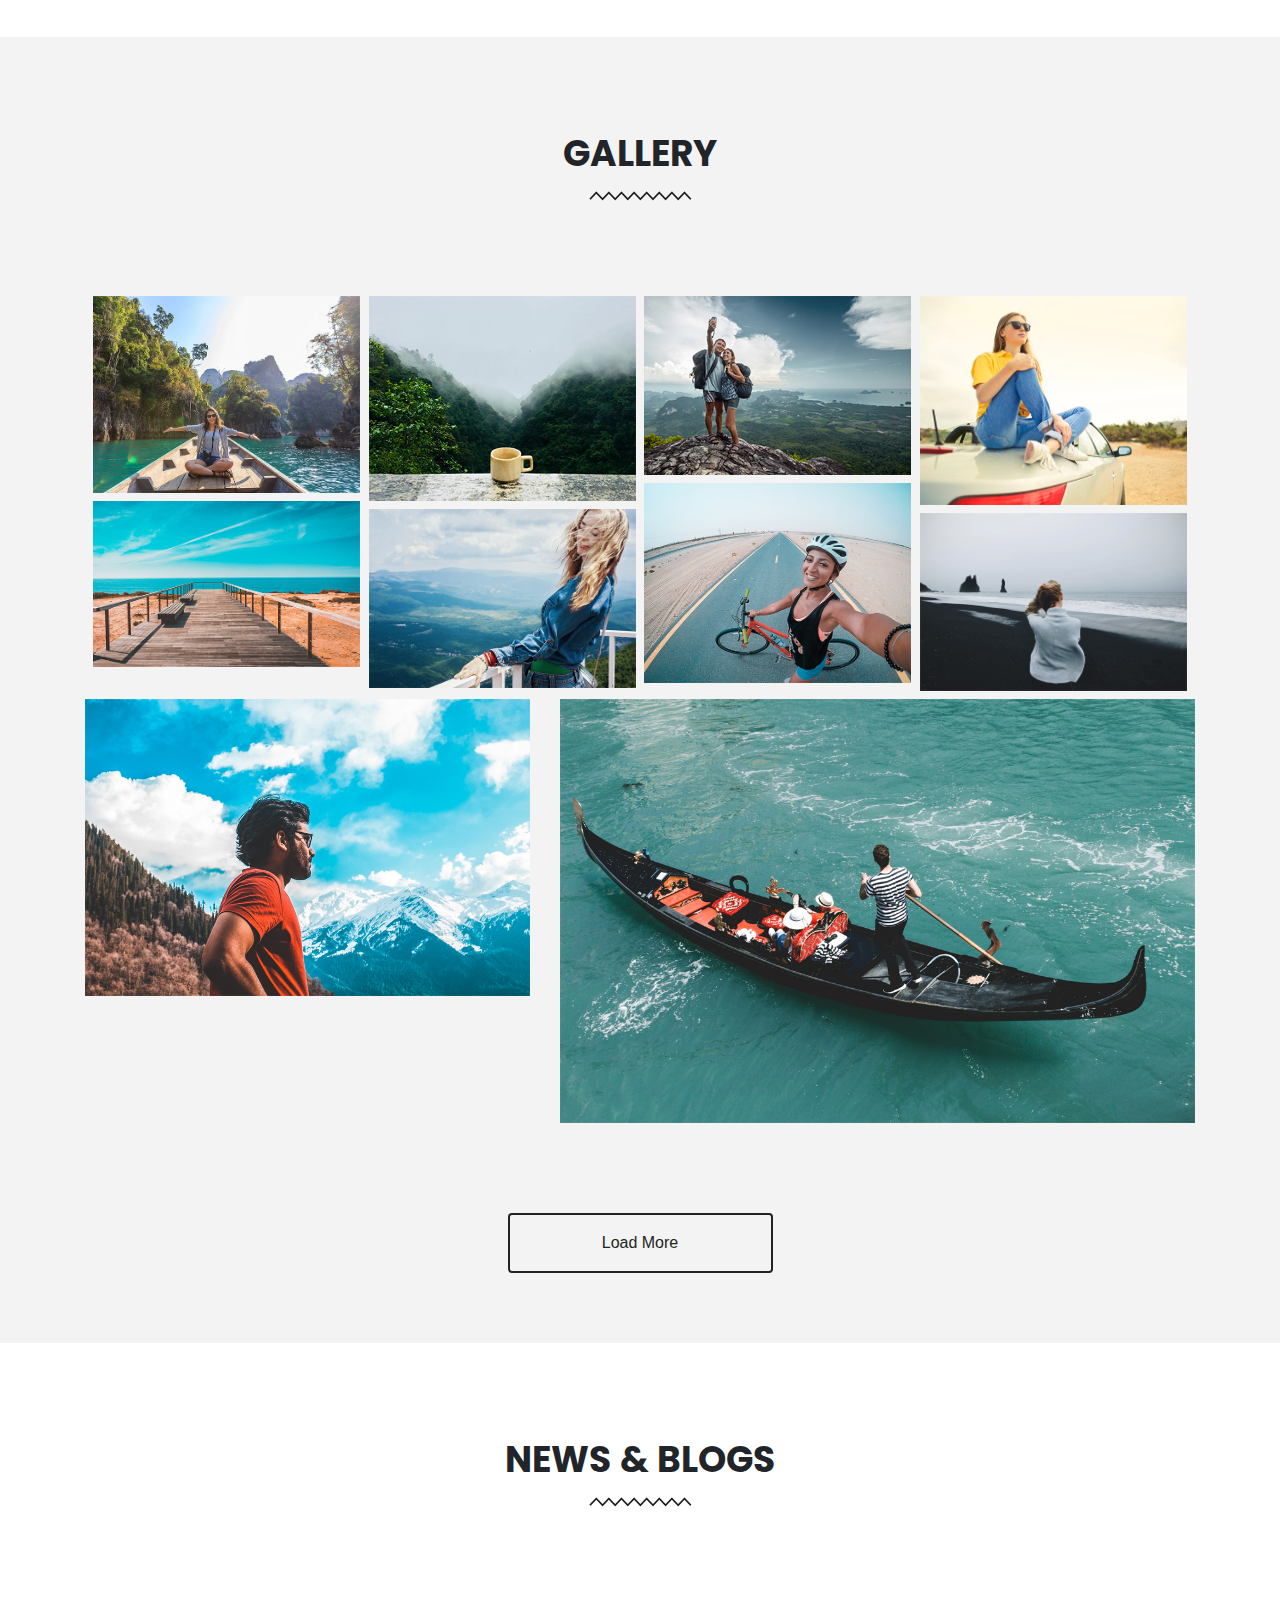
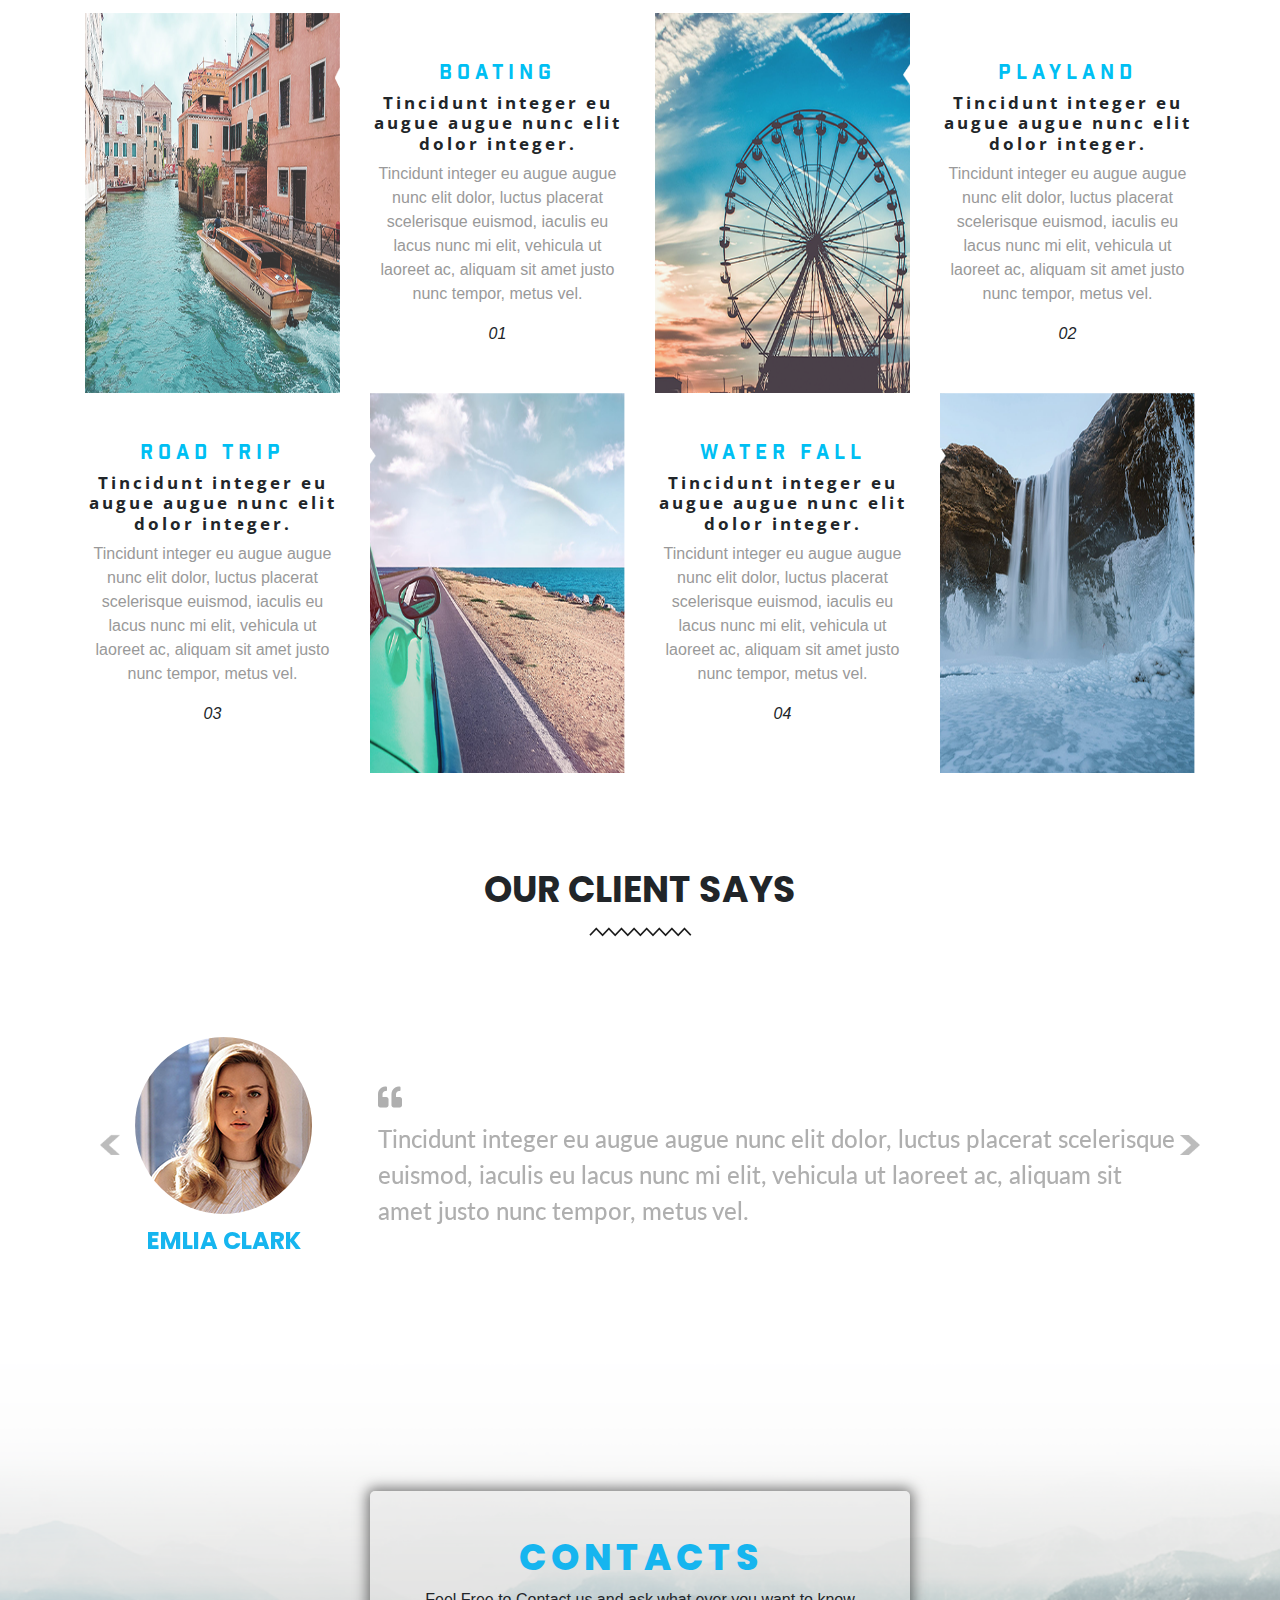
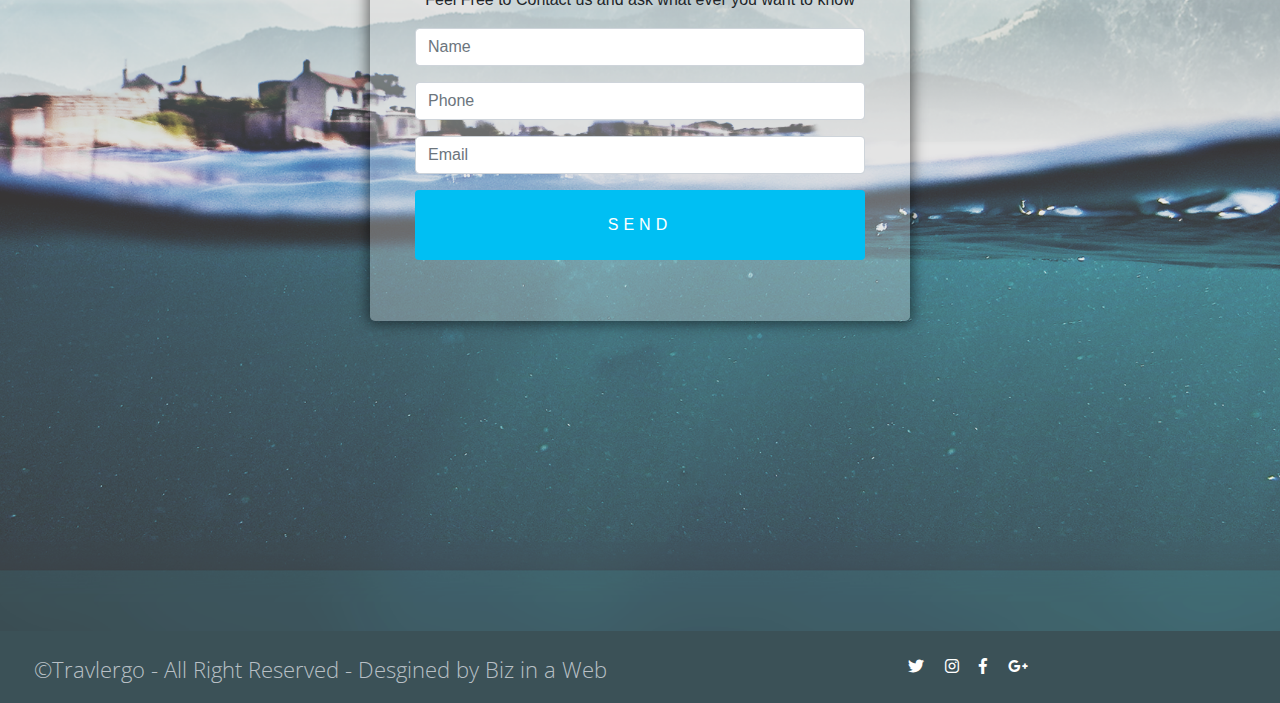
==== commit 6aefed98: "UPdate Added Buttons for Read More Or Read Less" ====
--- a/Bussiness-one/index.html
+++ b/Bussiness-one/index.html
@@ -56,9 +56,7 @@
                 <div class="col-md-6 col-sm-12 offset-md-6">
                     <h1 class="mainheading animated slideInDown below-line text-uppercase">Travelergo</h1>
                     <p class="text-justify slider-pera-text mt-48 animated slideInUp comments-space">
-                        Tincidunt integer eu augue augue nunc elit dolor, luctus placerat scelerisque euismod, iaculis eu lacus nunc mi elit, vehicula ut laoreet ac, aliquam sit amet justo nunc tempor, metus vel.
-                        Tincidunt integer eu augue augue nunc elit dolor, luctus placerat scelerisque euismod, iaculis eu lacus nunc mi elit, vehicula ut laoreet ac, aliquam sit amet justo nunc tempor, metus vel.
-                        Tincidunt integer eu augue augue nunc elit dolor, luctus placerat scelerisque euismod, iaculis eu lacus nunc mi elit, vehicula ut laoreet ac, aliquam sit amet justo nunc tempor, metus vel.
+                        It is a long established fact that a reader will be distracted by the readable content of a page when looking at its layout. The point of using Lorem Ipsum is that it has a more-or-less normal distribution of letters, as opposed to using 'Content here, content here', making it look like readable English. Many desktop publishing packages and web page editors now use Lorem Ipsum as their default model text, and a search for
                     </p>
                     <div class="pb-5 mb-5"></div>
                 </div>
@@ -72,11 +70,19 @@
                 <div class="col-lg-4">
                     <h2 class="about-font text-uppercase mt-100">About us</h2>
                     <img src="Images/wave.png" />
-                    <p class="mt-30 pera-color comments-space">
-                        Tincidunt integer eu augue augue nunc elit dolor, luctus placerat scelerisque euismod, iaculis eu lacus nunc mi elit, vehicula ut laoreet ac, aliquam sit amet justo nunc tempor, metus vel.
-                        Tincidunt integer eu augue augue nunc elit dolor, luctus placerat scelerisque euismod, iaculis eu lacus nunc mi elit, vehicula ut laoreet ac, aliquam sit amet justo nunc tempor, metus vel.
-                        Tincidunt integer eu augue augue nunc elit dolor, luctus placerat scelerisque euismod, iaculis eu lacus nunc mi elit, vehicula ut laoreet ac, aliquam sit amet justo nunc tempor, metus vel.
+                    <p class="pera-color mt-30">
+                        Lorem, ipsum dolor sit amet consectetur adipisicing elit. Quidem repudiandae voluptatem neque ipsum nobis
+                        debitis perferendis corporis recusandae quasi eum quo sed nihil id, expedita
+                        <span id="dots"></span> <span id="more">
+                            Lorem, ipsum dolor sit amet consectetur adipisicing elit. Quidem
+                            repudiandae voluptatem neque ipsum nobis debitis perferendis corporis recusandae quasi eum quo sed nihil id,
+                            expedita dolorem voluptates doloremque vel voluptatum!
+                            Lorem, ipsum dolor sit amet consectetur adipisicing elit. Quidem repudiandae voluptatem neque ipsum nobis
+                            debitis perferendis corporis recusandae quasi eum quo sed nihil id, expedita dolorem voluptates doloremque
+
+                        </span>
                     </p>
+                    <button type="button" id="read" onclick="read()" class="btn read-btn">Read More</button>
                 </div>
                 <div class="col-lg-6 offset-lg-2 media-mt-15">
                     <div class="first-img">
--- a/Bussiness-one/Bootstrap 4/css/styles.css
+++ b/Bussiness-one/Bootstrap 4/css/styles.css
@@ -143,7 +143,7 @@
     color: #232626;
 }
 
-#home .banner-btn {
+.banner-btn {
     margin-top: 48px;
     font-family: 'Source Sans Pro', sans-serif;
     font-weight: 700;
@@ -160,7 +160,14 @@
     height: 60px;
     padding: 15px;
     border: 2px solid #232626;
-}
+    margin-top: 30px;
+}
+
+/*.color {
+    background-color: #40d8f1;
+    border: 1px solid black;
+    color: white;
+}*/
 
 #home .button_design_1:hover {
     background-color: #ffffff;
@@ -332,11 +339,17 @@
 
 .read-btn {
     font-family: 'Lato', sans-serif;
-    font-weight: 900;
+    font-weight: 500;
+    font-size: 20px;
     color: white;
     background-color: #00bff3;
     width: 160px;
     height: 50px;
+    margin-top: 10px;
+}
+
+#more {
+    display: none;
 }
 /*==================================*/
 .how-we {
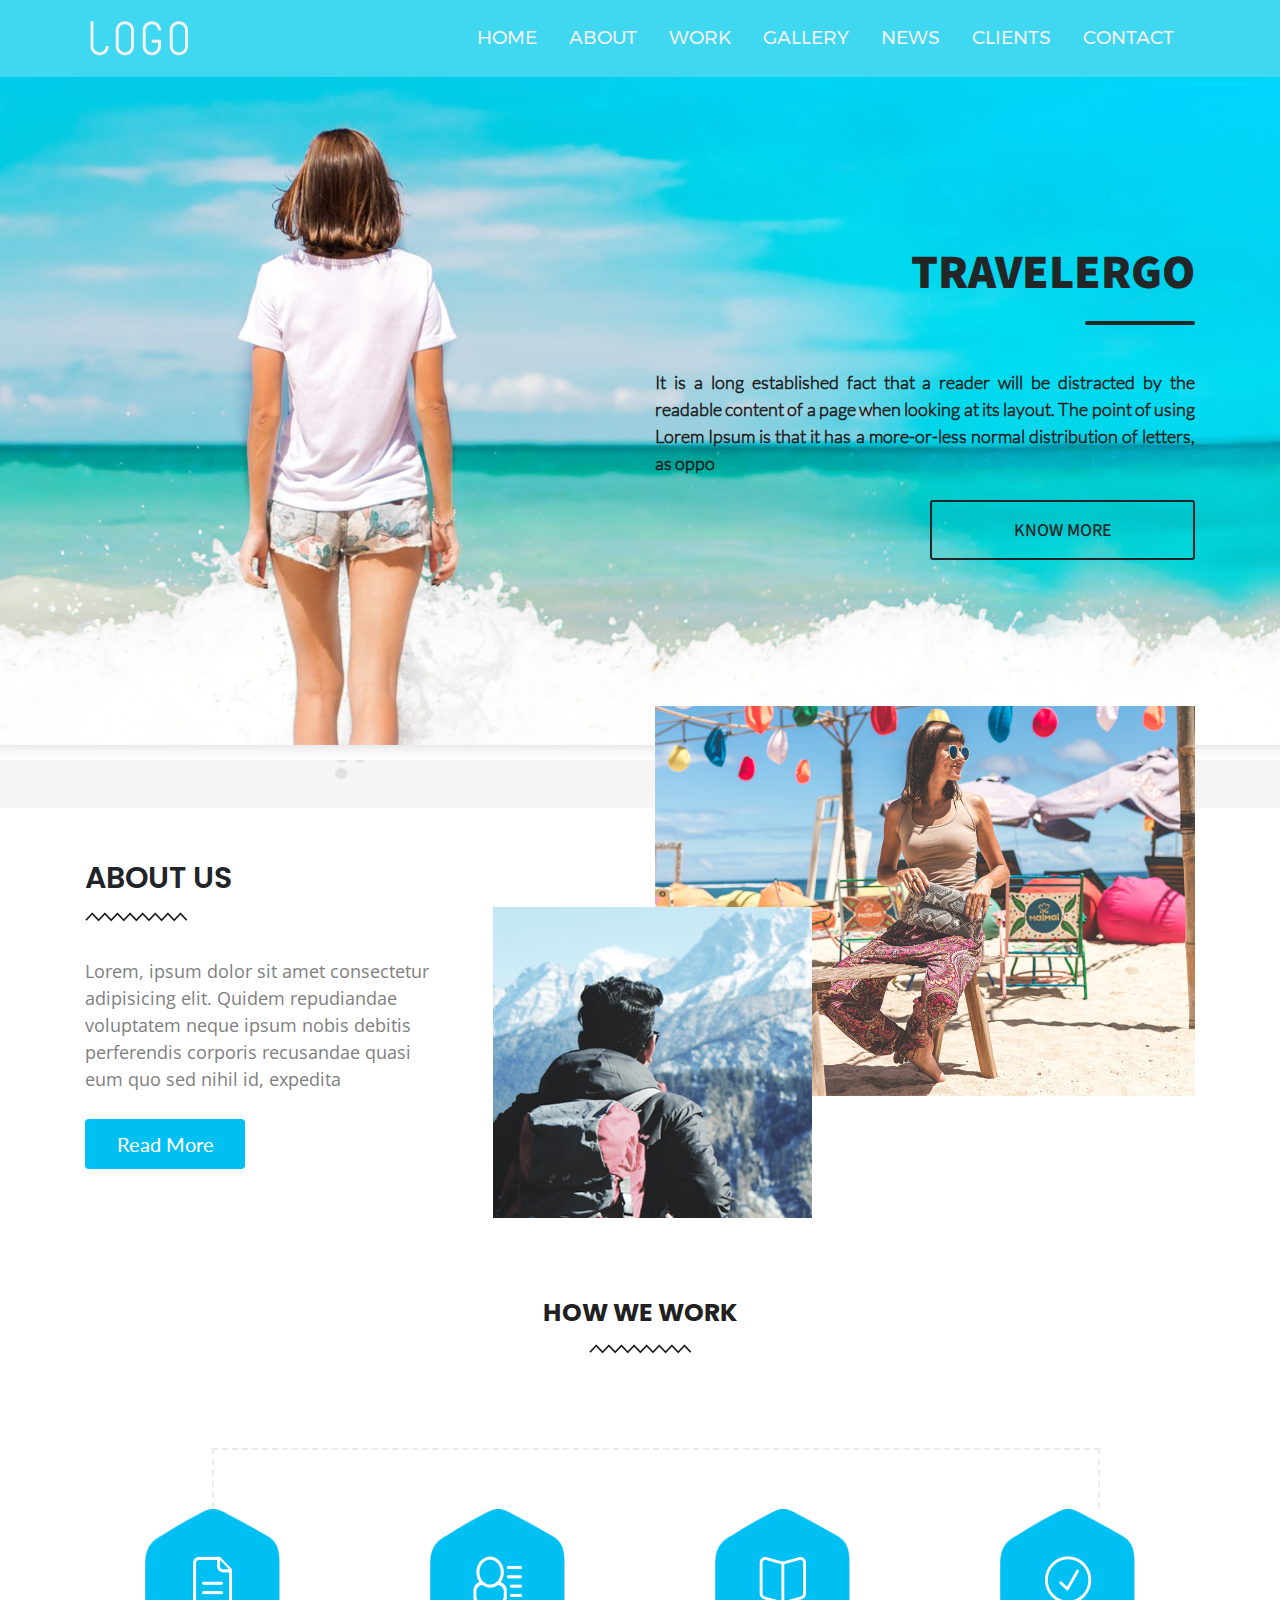
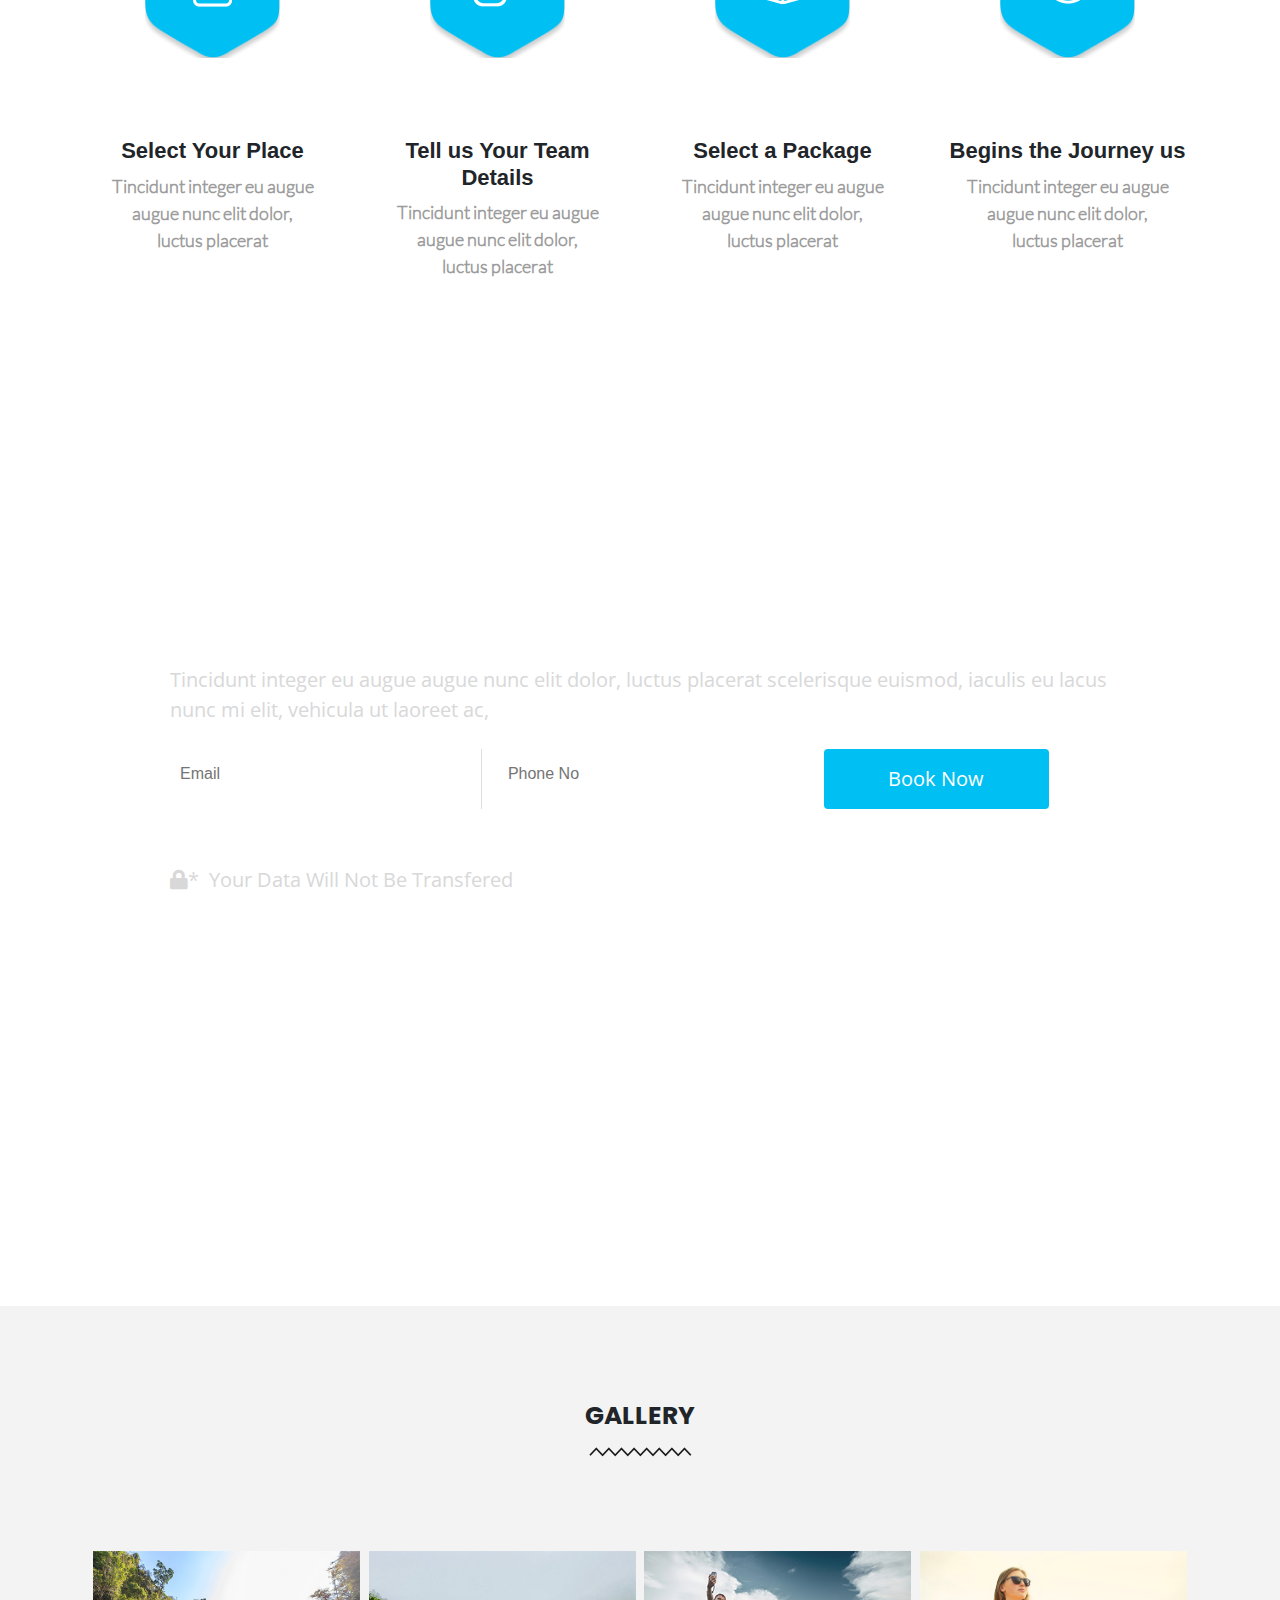
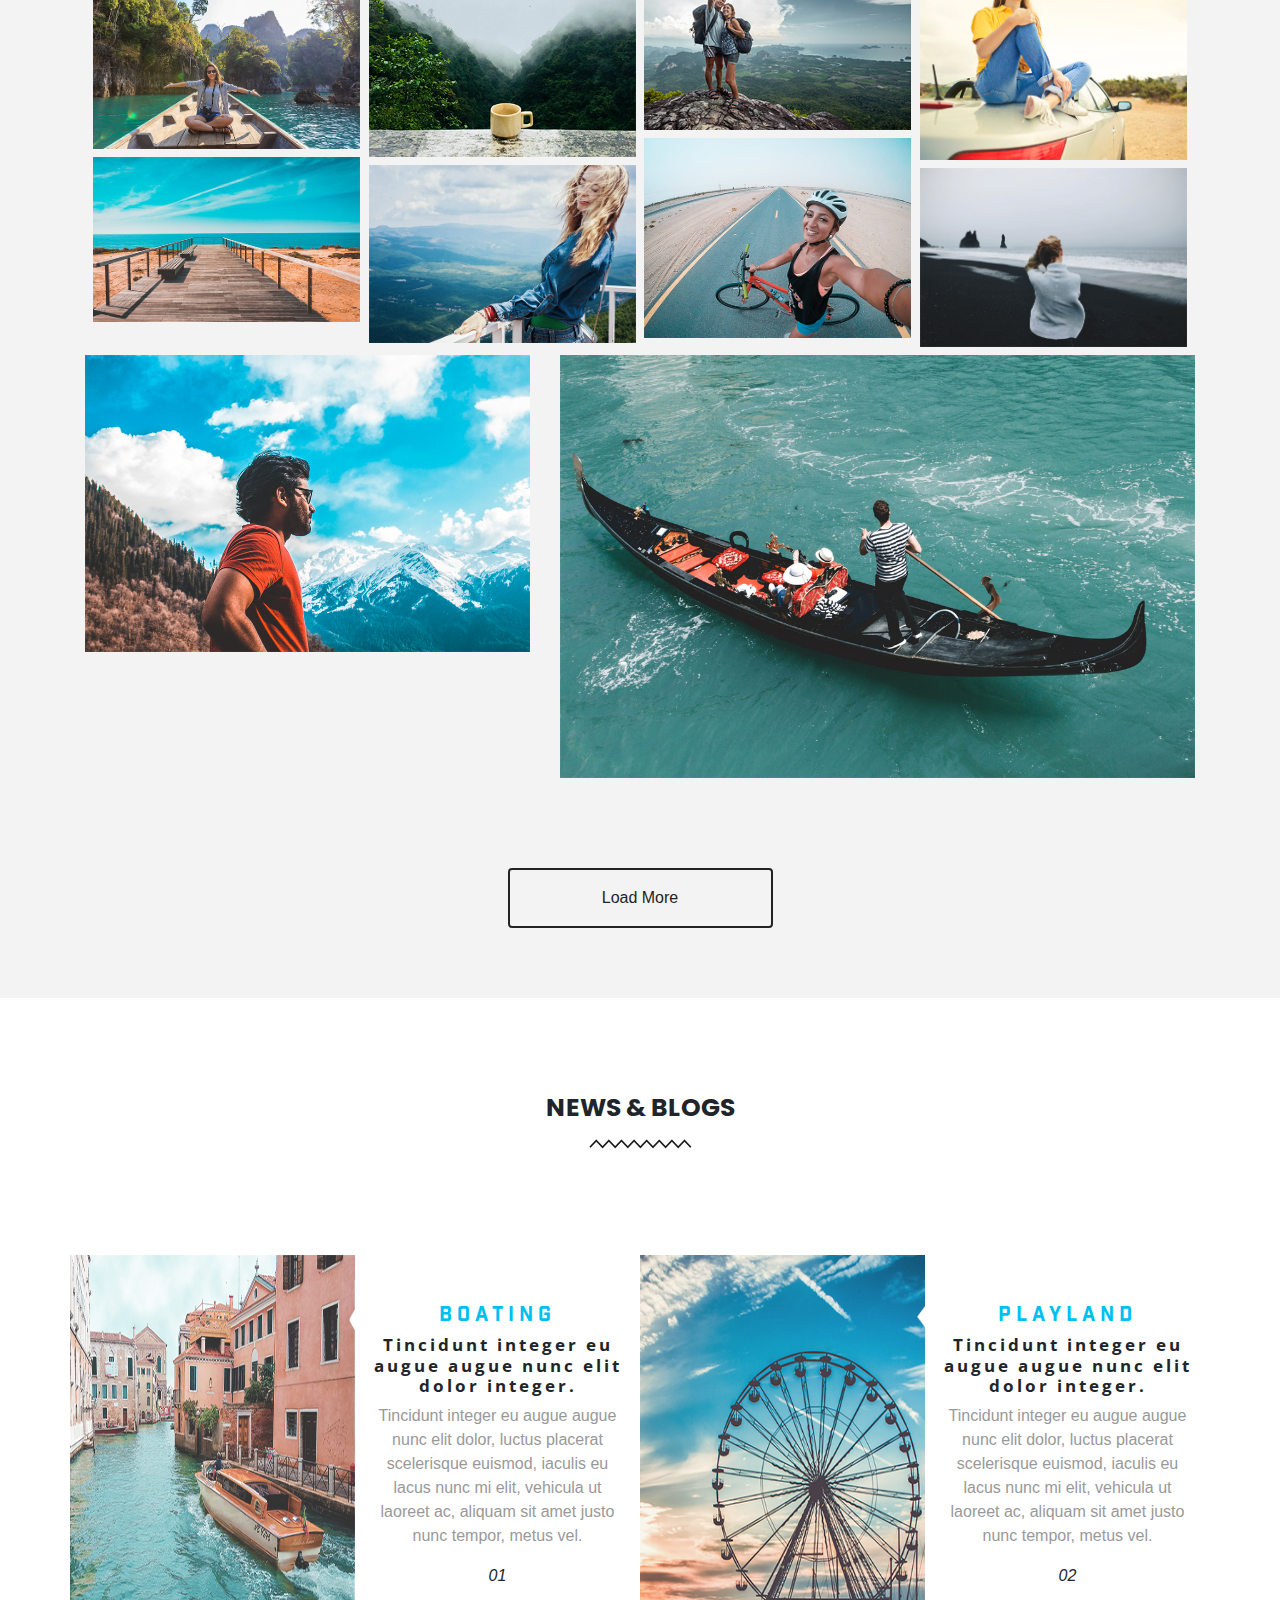
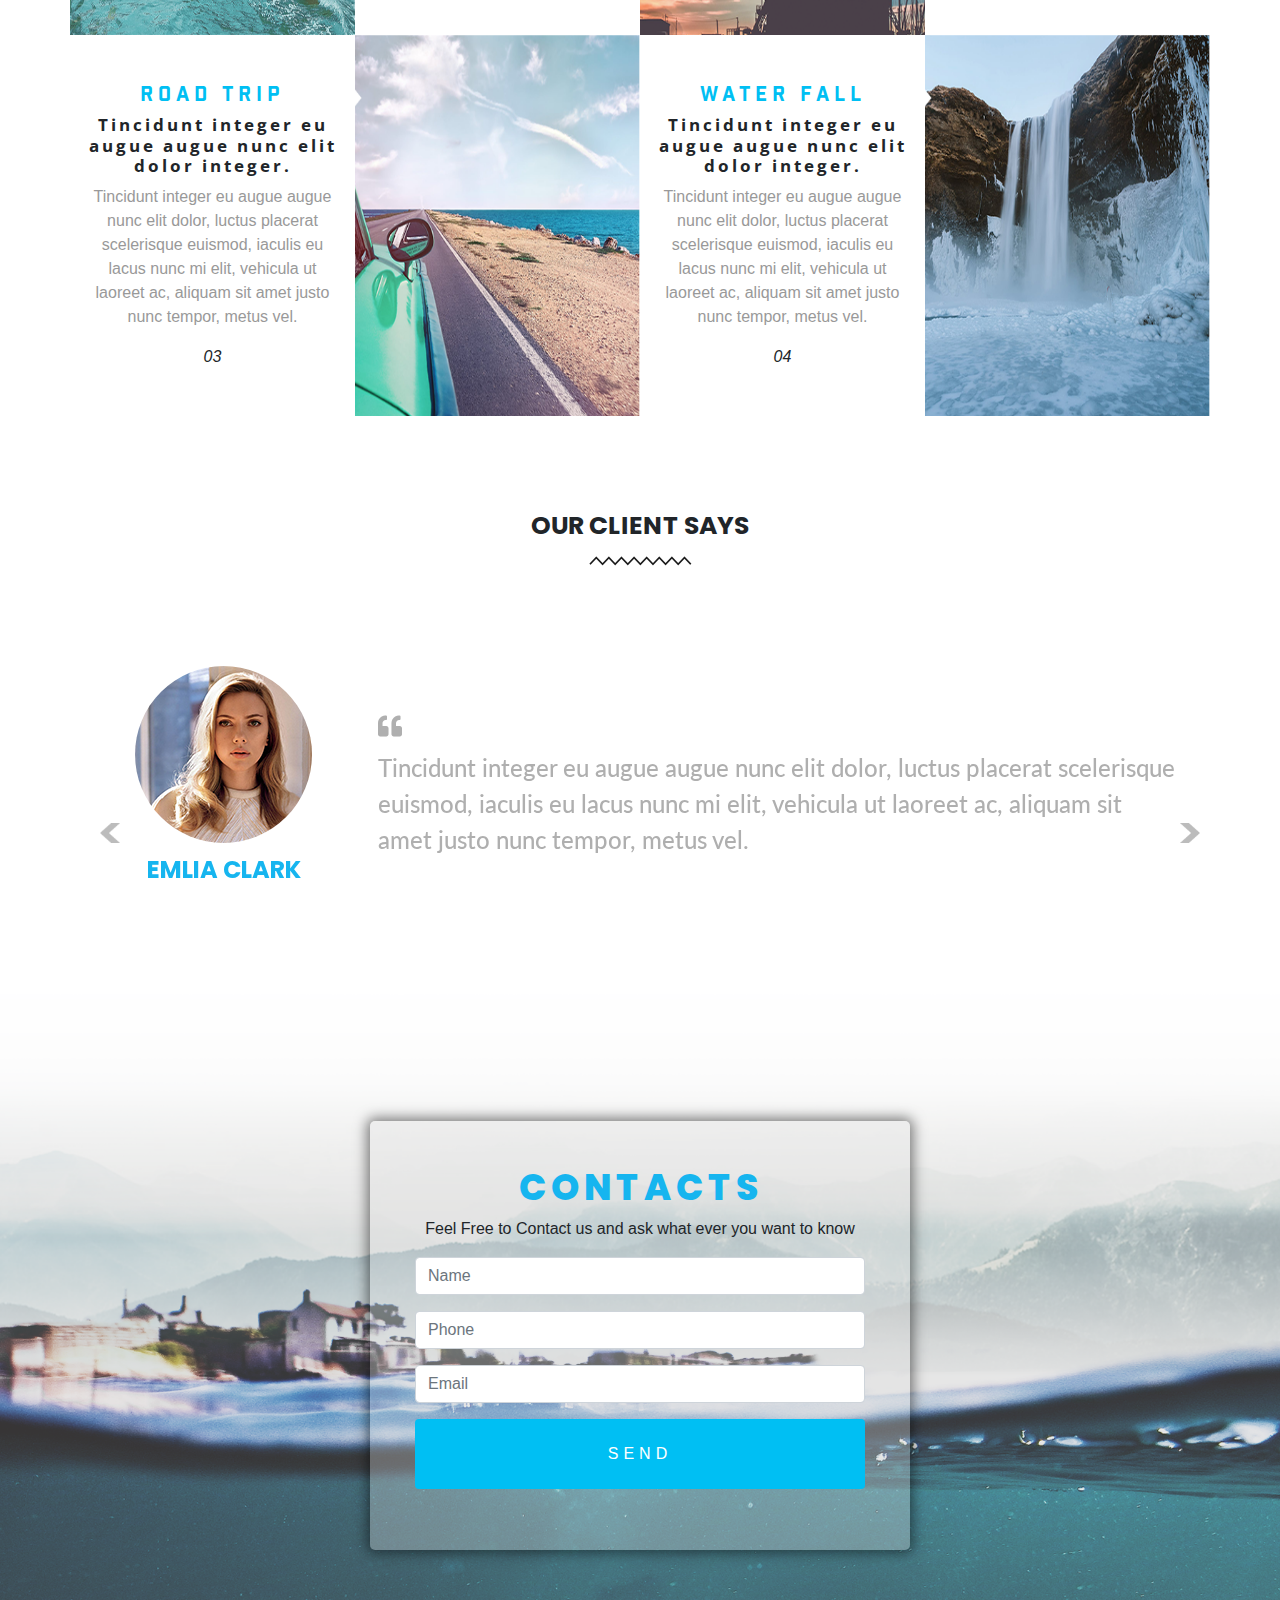
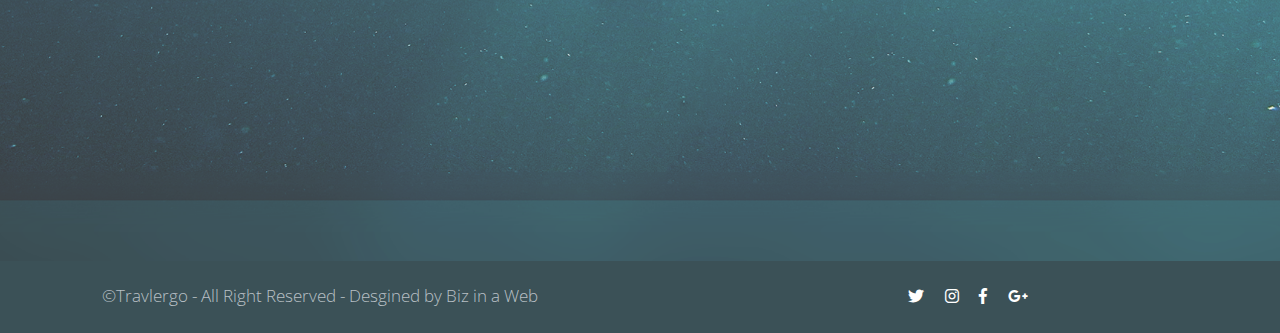
==== commit 1b7e0e79: "Update  the index file or added reponsive work" ====
--- a/Bussiness-one/index.html
+++ b/Bussiness-one/index.html
@@ -57,6 +57,8 @@
                     <h1 class="mainheading animated slideInDown below-line text-uppercase">Travelergo</h1>
                     <p class="text-justify slider-pera-text mt-48 animated slideInUp comments-space">
                         It is a long established fact that a reader will be distracted by the readable content of a page when looking at its layout. The point of using Lorem Ipsum is that it has a more-or-less normal distribution of letters, as opposed to using 'Content here, content here', making it look like readable English. Many desktop publishing packages and web page editors now use Lorem Ipsum as their default model text, and a search for
+                        It is a long established fact that a reader will be distracted by the readable content of a page when looking at its layout. The point of using Lorem Ipsum is that it has a more-or-less normal distribution of letters, as opposed to using 'Content here, content here', making it look like readable English. Many desktop publishing packages and web page editors now use Lorem Ipsum as their default model text, and a search for
+                        It is a long established fact that a reader will be distracted by the readable content of a page when looking at its layout. The point of using Lorem Ipsum is that it has a more-or-less normal distribution of letters, as opposed to using 'Content here, content here', making it look like readable English. Many desktop publishing packages and web page editors now use Lorem Ipsum as their default model text, and a search for
                     </p>
                     <div class="pb-5 mb-5"></div>
                 </div>
@@ -88,8 +90,10 @@
                     <div class="first-img">
                         <img src="Images/About/about1.png" class="w-100" />
                     </div>
-                    <div class="second-img">
-                        <img src="Images/About/about2.png" class="w-50 h-75" />
+                    <div class="d-none d-xl-block">
+                        <div class="second-img ">
+                            <img src="Images/About/about2.png" class="w-50 h-75" />
+                        </div>
                     </div>
                 </div>
             </div>
@@ -103,13 +107,13 @@
                     <img src="Images/wave.png" />
                 </div>
             </div>
-            <!--<div class="row mt-88">
-                <div class="col-lg-10 offset-lg-1">
-                    <div class="dot-top">
-                    </div>
-                </div>
-            </div>-->
-            <div class="row text-center mt-80">
+            <div class="row mt-88">
+                <div class="col-lg-10 offset-lg-1 d-none d-xl-block ">
+                    <div class="dot-top ">
+                    </div>
+                </div>
+            </div>
+            <div class="row text-center media-mt-15">
                 <div class="col-lg-3 col-md-6 col-sm-12 ">
                     <div class="text-center">
                         <div class="hexagon">
@@ -176,18 +180,20 @@
             <div class="row">
                 <div class="col-lg-12">
                     <div class="bg-color-setting">
-                        <div class="row p-2">
-                            <div class="col-md-4 col-sm-12">
-                                <input type="text" class="input-email" placeholder="Email" />
+                        <form action="#" method="post">
+                            <div class="row p-2">
+                                <div class="col-md-4 col-sm-12">
+                                    <input type="email" class="input-email" placeholder="Email" required="" />
+                                </div>
+                                <span class="ver-line media-hr"></span>&nbsp;&nbsp;
+                                <div class="col-md-4 col-sm-12">
+                                    <input type="number" class="input-email" placeholder="Phone No" required="" />
+                                </div>
+                                <div class="col-md-3 col-sm-12 md-align">
+                                    <button type="submit" class="btn btn-color md-align">Book Now</button>
+                                </div>
                             </div>
-                            <span class="mt-1 ver-line media-hr"></span>&nbsp;&nbsp;
-                            <div class="col-md-4 col-sm-12">
-                                <input type="number" class="input-email" placeholder="Phone No" />
-                            </div>
-                            <div class="col-md-3 col-sm-12 md-align">
-                                <button type="submit" class="btn btn-color md-align">Book Now</button>
-                            </div>
-                        </div>
+                        </form>
                     </div>
                     <p class="p-color mt-5 md-align">
                         <span class="fas fa-lock"></span>*&nbsp; Your Data Will Not Be Transfered
@@ -249,7 +255,7 @@
             </div>
             <div class="mt-100">
                 <div class="row">
-                    <div class="col-lg-3">
+                    <div class="col-lg-3 p-0">
                         <img src="Images/news/news1.png" class="w-100 h-100" />
                     </div>
                     <div class="col-lg-3 text-center">
@@ -263,7 +269,7 @@
                         <i class="mt-50">01</i>
                         <div class="pb-47"></div>
                     </div>
-                    <div class="col-lg-3 ">
+                    <div class="col-lg-3 p-0">
                         <img src="Images/news/news2.png" class="w-100 h-100" />
                     </div>
                     <div class="col-lg-3 text-center">
@@ -288,7 +294,7 @@
                         <i class="mt-50">03</i>
                         <div class="pb-47"></div>
                     </div>
-                    <div class="col-lg-3 ">
+                    <div class="col-lg-3 p-0">
                         <img src="Images/news/news3.png" class="w-100 h-100" />
                     </div>
                     <div class="col-lg-3 text-center">
@@ -302,7 +308,7 @@
                         <i class="mt-50">04</i>
                         <div class="pb-47"></div>
                     </div>
-                    <div class="col-lg-3">
+                    <div class="col-lg-3 p-0">
                         <img src="Images/news/news4.png" class="w-100 h-100" />
                     </div>
                 </div>
@@ -383,13 +389,13 @@
                             </div>
                         </div>
                         <div class="form-group">
-                            <input type="text" class="form-control" name="name" value="" placeholder="Name" />
+                            <input type="text" class="form-control" name="name" value="" placeholder="Name" required="" />
                         </div>
                         <div class="form-group">
-                            <input type="text" class="form-control" name="name" value="" placeholder="Phone" />
+                            <input type="text" class="form-control" name="name" value="" placeholder="Phone" required="" />
                         </div>
                         <div class="form-group">
-                            <input type="text" class="form-control" name="name" value="" placeholder="Email" />
+                            <input type="text" class="form-control" name="name" value="" placeholder="Email" required="" />
                         </div>
                         <div class="form-group">
                             <button type="submit" class="btn btn-send btn-block">SEND</button>
@@ -429,5 +435,13 @@
     <script src="Bootstrap 4/js/loadMoreResults.js"></script>
     <!-- Custome Script File -->
     <script src="Bootstrap 4/js/script.js"></script>
+    <script>
+        $(function () {
+            $(".navbar-nav .nav-link").on("click", function () {
+                $(".navbar-nav .nav-link").removeClass("active");
+                $(this).addClass("active");
+            });
+        });
+    </script>
 </body>
 </html>
--- a/Bussiness-one/Bootstrap 4/css/styles.css
+++ b/Bussiness-one/Bootstrap 4/css/styles.css
@@ -40,6 +40,10 @@
     scroll-behavior: smooth;
 }
 
+.active {
+    color: #ffffff;
+}
+
 .bg-color {
     background-color: #f4f4f4;
 }
@@ -71,7 +75,6 @@
     background-image: url('../../Images/banner-img.png');
     position: relative;
     background-size: cover;
-    height: 120vh;
     background-repeat: no-repeat;
     background-position: center;
 }
@@ -666,10 +669,8 @@
     color: #b9c0c6;
 }
 /*=================== Media Queries  Section ==================*/
-/*@media screen and (max-width: 1366px) {
-    #home {
-        height: 80vh;
-    }
+@media screen and (max-width: 1366px) {
+
 
     .carousel-control-prev-icon {
         top: 67%;
@@ -683,14 +684,6 @@
         height: 150px;
     }
 
-    #contact-us {
-        height: 80vh;
-    }
-
-    .contact-form {
-        padding: 100px;
-    }
-
     .btn-color {
         width: 225px;
     }
@@ -706,7 +699,7 @@
     .how-we {
         font-size: 25px;
     }
-}*/
+}
 
 @media screen and (max-width: 1024px) {
     #home {
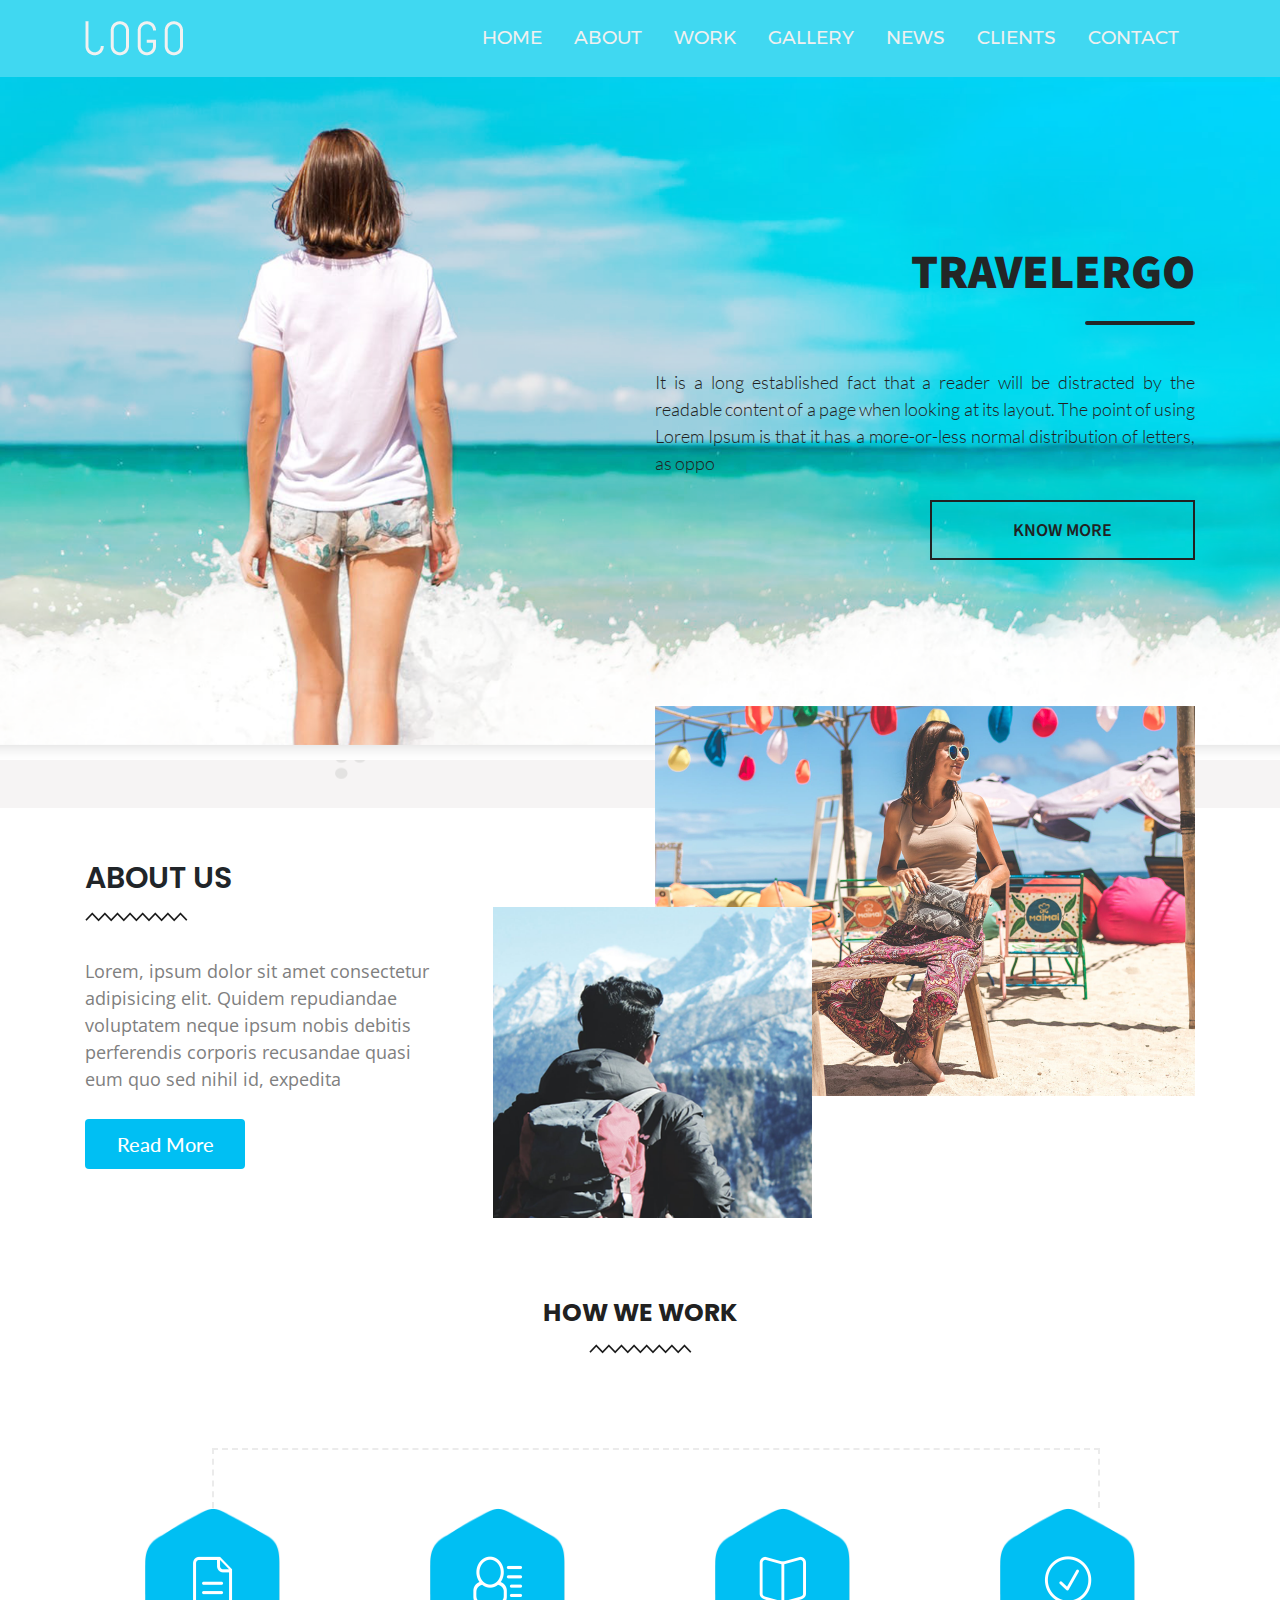
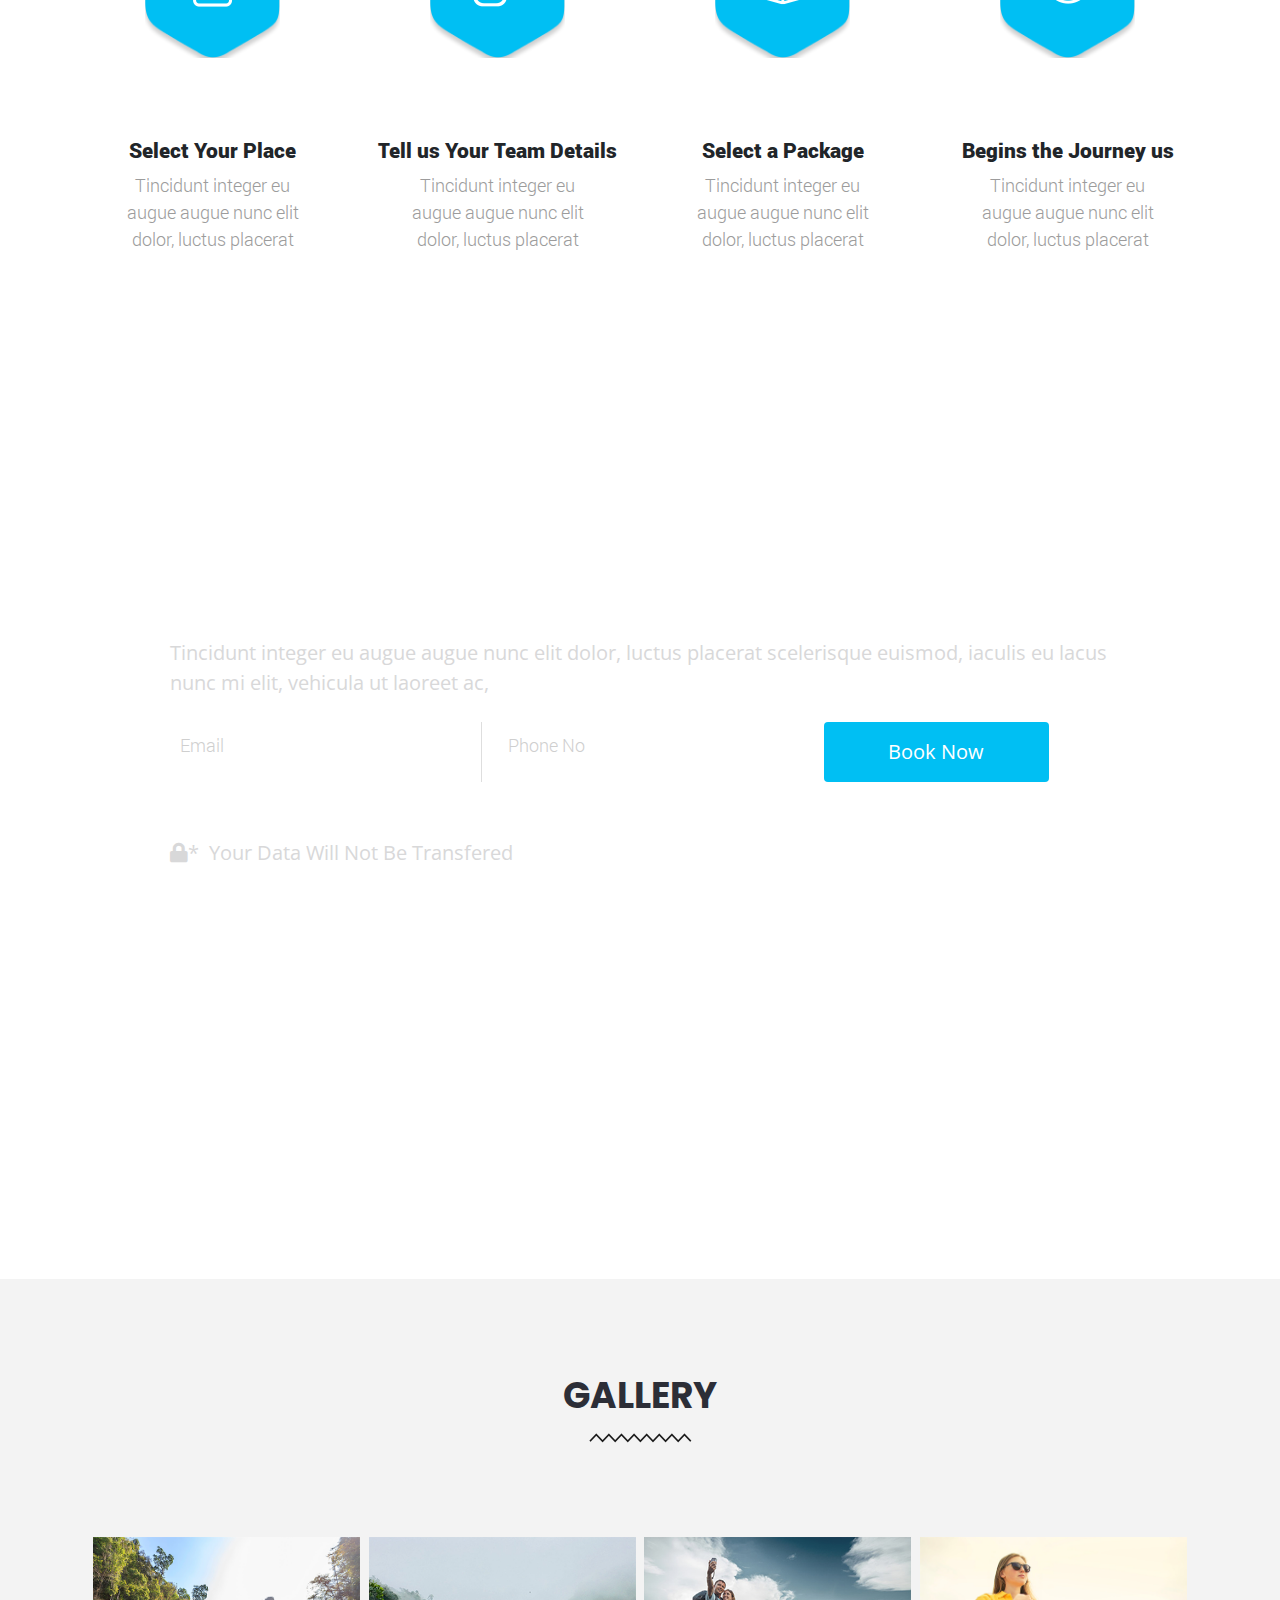
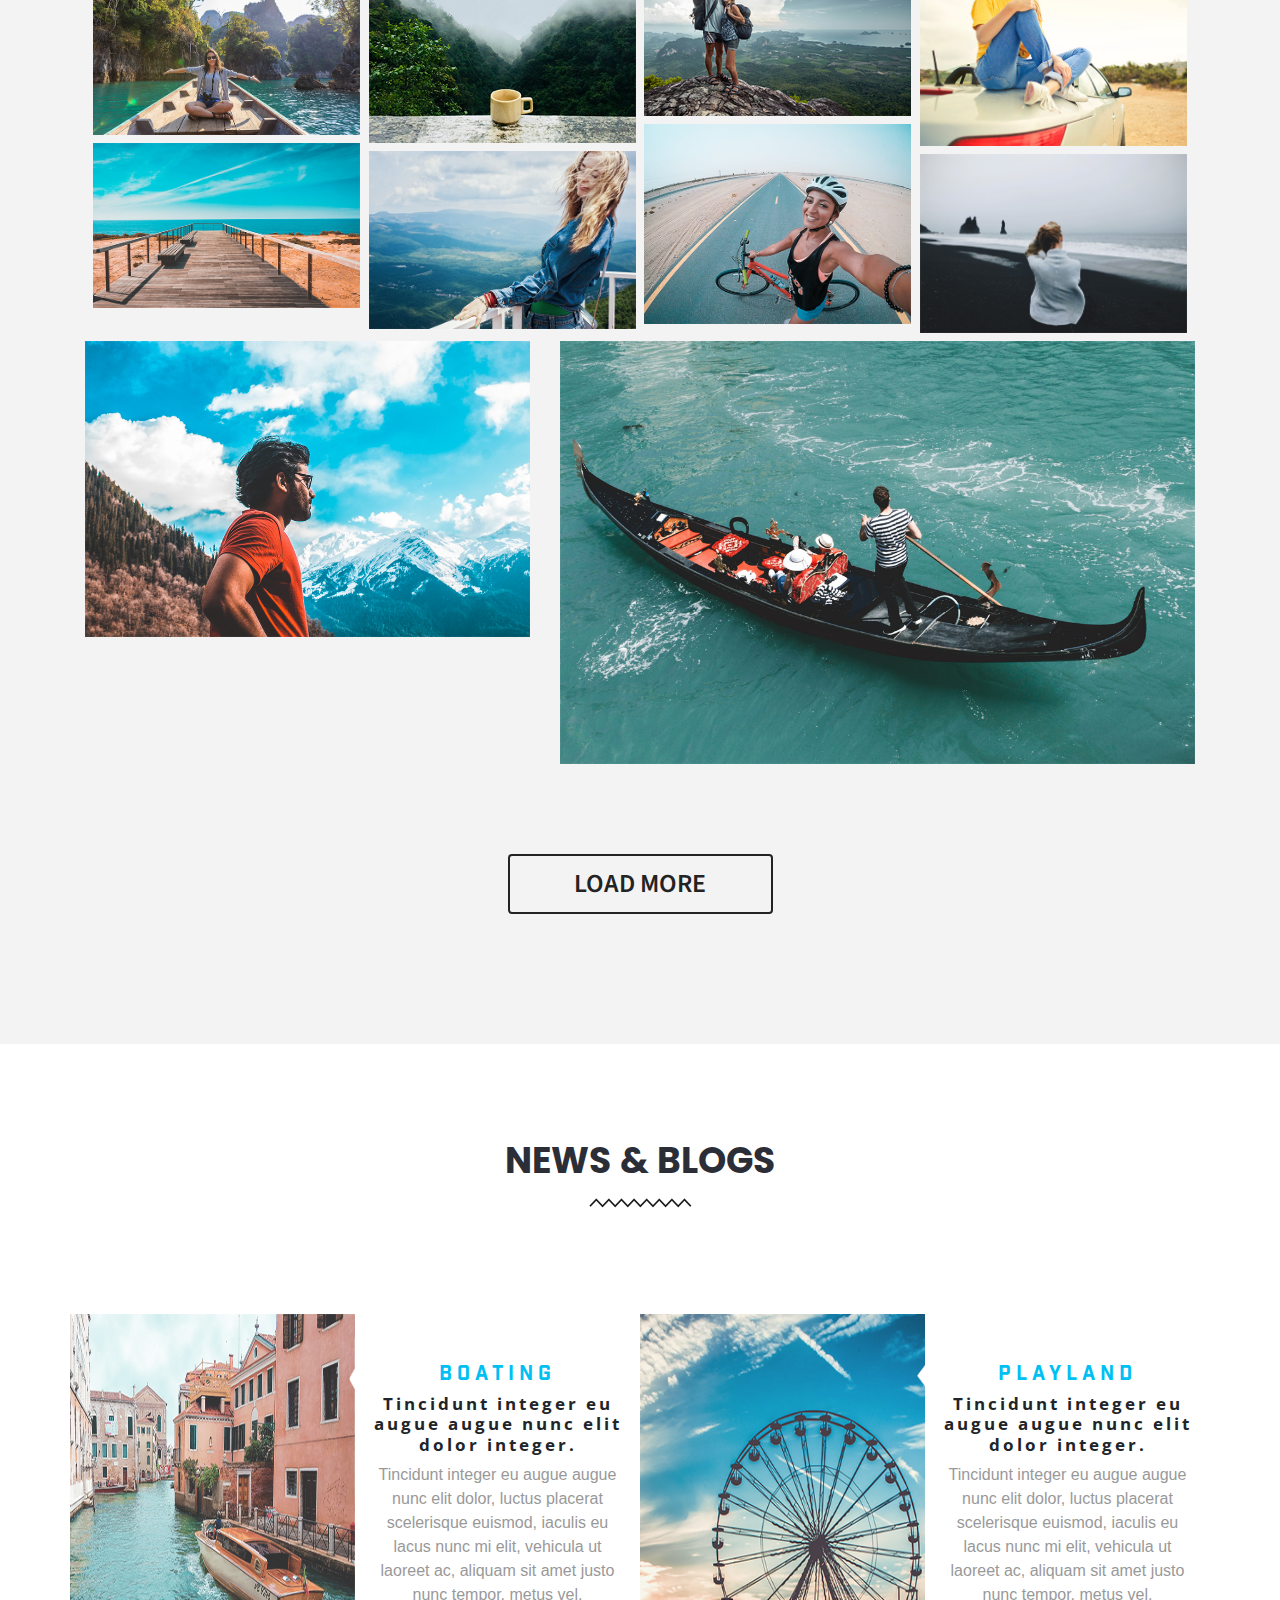
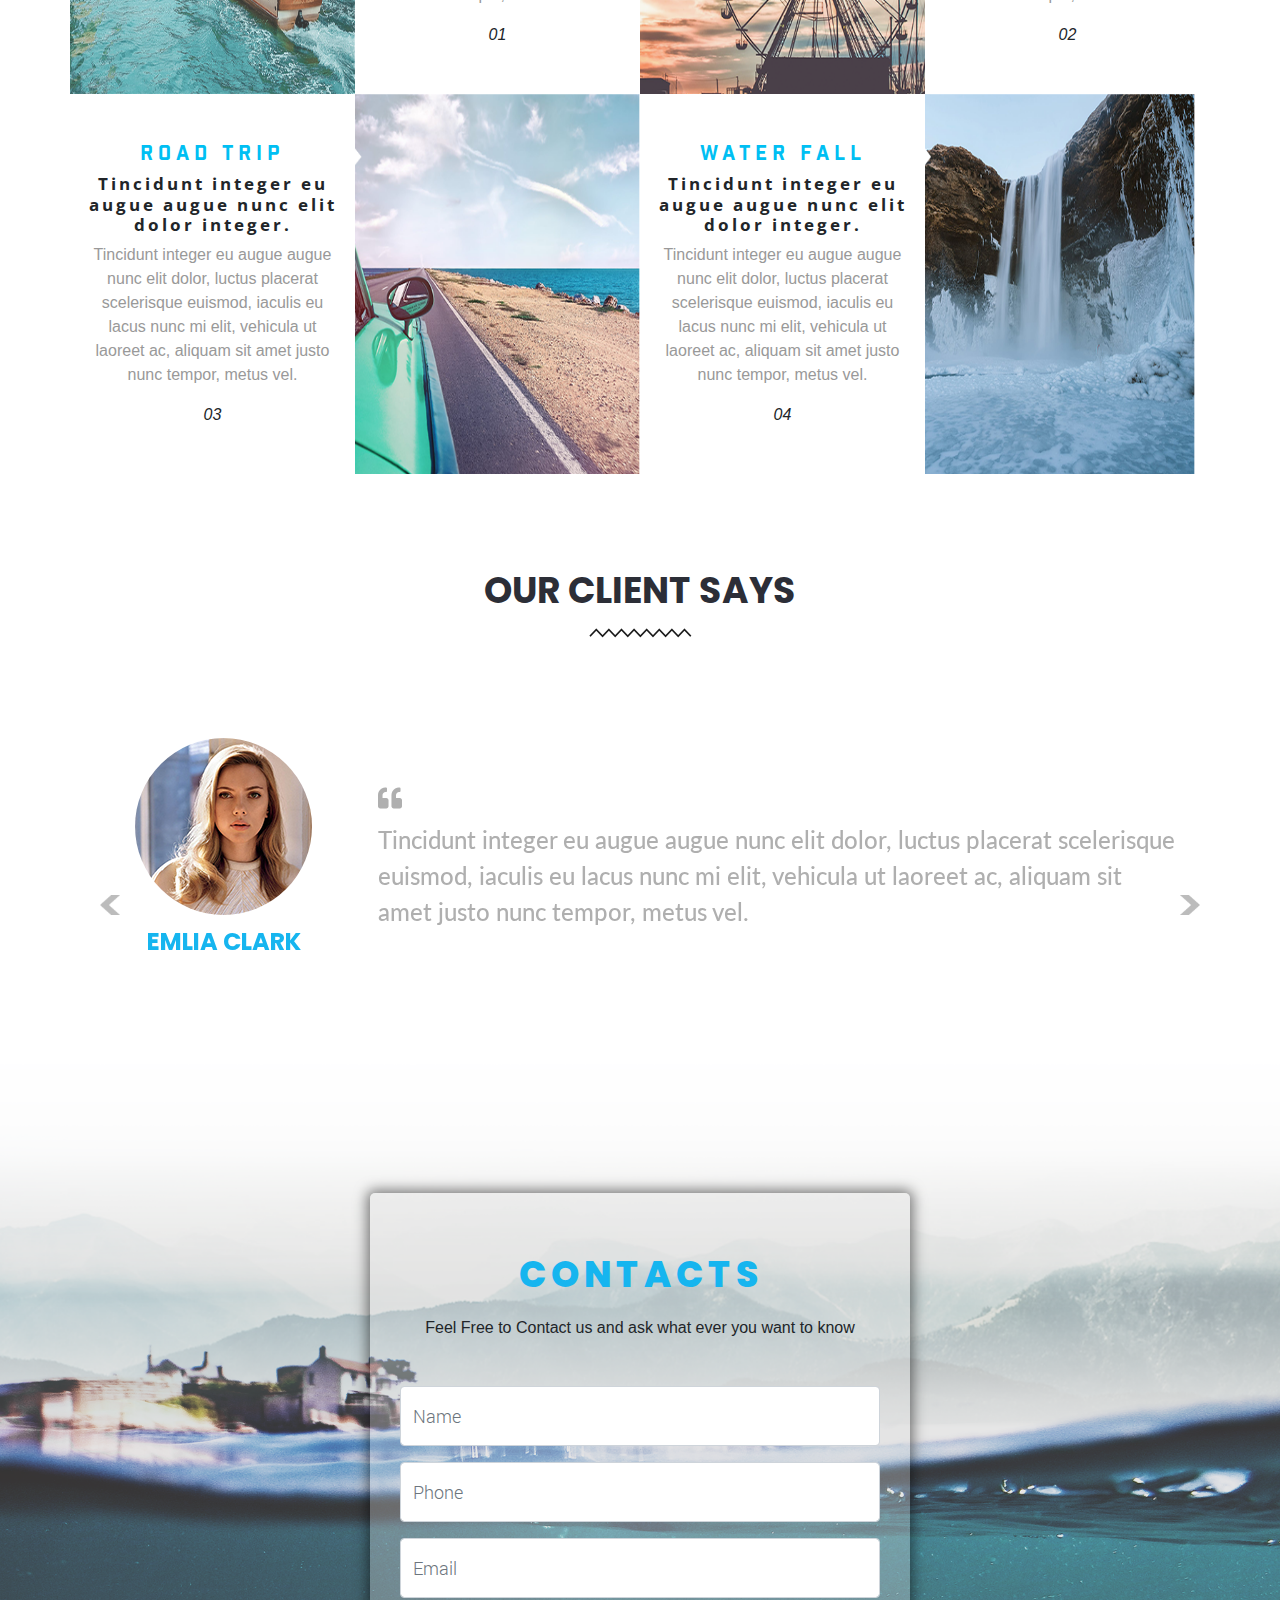
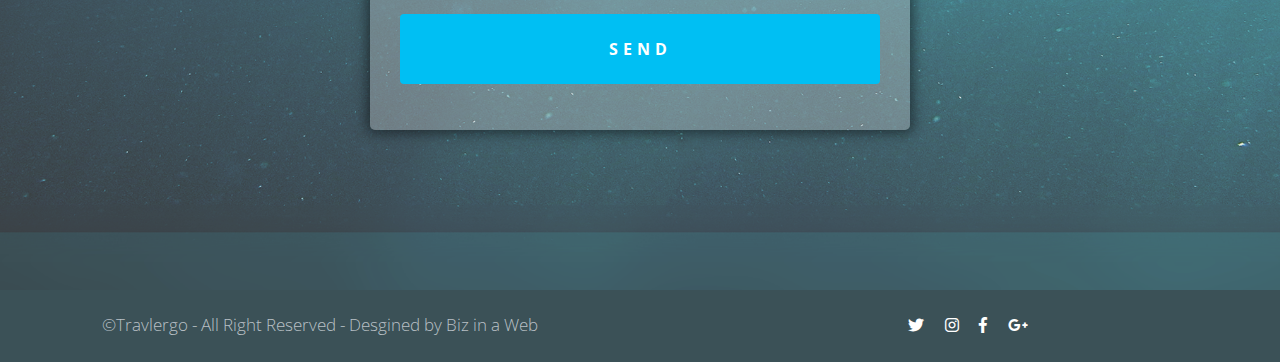
==== commit 426334fe: "UPdate the Structer of the index file" ====
--- a/Bussiness-one/index.html
+++ b/Bussiness-one/index.html
@@ -17,7 +17,7 @@
 <body>
     <section id="home">
         <nav class="navbar navbar-expand-lg navbar-light fixed-top nav-color">
-            <div class="container nav-setting">
+            <div class="container">
                 <a class="navbar-brand" href="index.html">
                     <img src="Images/logo.png" alt="Alternate Text" />
                 </a>
@@ -84,7 +84,7 @@
 
                         </span>
                     </p>
-                    <button type="button" id="read" onclick="read()" class="btn read-btn">Read More</button>
+                    <button type="button" id="read" onclick="read()" class="btn read-btn mb-4">Read More</button>
                 </div>
                 <div class="col-lg-6 offset-lg-2 media-mt-15">
                     <div class="first-img">
@@ -255,7 +255,7 @@
             </div>
             <div class="mt-100">
                 <div class="row">
-                    <div class="col-lg-3 p-0">
+                    <div class="col-lg-3 p-0 md-pl-0">
                         <img src="Images/news/news1.png" class="w-100 h-100" />
                     </div>
                     <div class="col-lg-3 text-center">
@@ -269,7 +269,7 @@
                         <i class="mt-50">01</i>
                         <div class="pb-47"></div>
                     </div>
-                    <div class="col-lg-3 p-0">
+                    <div class="col-lg-3 p-0 md-pl-0">
                         <img src="Images/news/news2.png" class="w-100 h-100" />
                     </div>
                     <div class="col-lg-3 text-center">
@@ -294,7 +294,7 @@
                         <i class="mt-50">03</i>
                         <div class="pb-47"></div>
                     </div>
-                    <div class="col-lg-3 p-0">
+                    <div class="col-lg-3 p-0 md-pl-0">
                         <img src="Images/news/news3.png" class="w-100 h-100" />
                     </div>
                     <div class="col-lg-3 text-center">
@@ -308,7 +308,7 @@
                         <i class="mt-50">04</i>
                         <div class="pb-47"></div>
                     </div>
-                    <div class="col-lg-3 p-0">
+                    <div class="col-lg-3 pl-0">
                         <img src="Images/news/news4.png" class="w-100 h-100" />
                     </div>
                 </div>
@@ -381,14 +381,14 @@
         <div class="container">
             <div class="row">
                 <div class="col-md-6 offset-md-3">
-                    <form action="/" method="post" class="contact-form">
+                    <form action="/" method="post" class="contact-form" style="margin-bottom: 0px">
                         <div class="row">
                             <div class="col-md-12 text-center">
-                                <h2 class="contact-text">Contacts</h2>
-                                <p>Feel Free to Contact us and ask what ever you want to know </p>
+                                <h2 class="contact-text mt-30">Contacts</h2>
+                                <p class="mt-20">Feel Free to Contact us and ask what ever you want to know </p>
                             </div>
                         </div>
-                        <div class="form-group">
+                        <div class="form-group mt-30">
                             <input type="text" class="form-control" name="name" value="" placeholder="Name" required="" />
                         </div>
                         <div class="form-group">
--- a/Bussiness-one/Bootstrap 4/css/styles.css
+++ b/Bussiness-one/Bootstrap 4/css/styles.css
@@ -2,6 +2,16 @@
 @font-face {
     font-family: 'Montserrat-Regular';
     src: url('../../Fonts/Montserrat-Regular.ttf') format('truetype');
+}
+
+@font-face {
+    font-family: 'Roboto-Black';
+    src: url('../../Fonts/Roboto-Black.ttf') format('truetype');
+}
+
+@font-face {
+    font-family: 'Roboto-Light';
+    src: url('../../Fonts/Roboto-Light.ttf') format('truetype');
 }
 
 @font-face {
@@ -66,7 +76,7 @@
 .slider-pera-text {
     font-family: 'Lato-Light';
     font-size: 18px;
-    font-weight: bold;
+    font-weight: 500;
     color: #212121;
 }
 
@@ -143,27 +153,36 @@
     padding-top: 225px;
     line-height: 1;
     text-align: end;
-    color: #232626;
+    color: #212121;
 }
 
 .banner-btn {
     margin-top: 48px;
     font-family: 'Source Sans Pro', sans-serif;
-    font-weight: 700;
+    font-weight: 600;
     border: none;
-    border-radius: 3px;
-    color: #232626;
+    border-radius: 0px;
+    color: #212121;
     font-size: 18px;
     background: transparent;
     text-decoration: none;
-    font-weight: 500;
     transition: 0.3s;
     cursor: pointer;
     width: 265px;
     height: 60px;
     padding: 15px;
-    border: 2px solid #232626;
+    border: 2px solid #212121;
     margin-top: 30px;
+}
+
+    .banner-btn:hover {
+        text-decoration: none;
+        color: #212121;
+    }
+
+.btn:focus, .btn.focus {
+    outline: none !important;
+    box-shadow: none !important;
 }
 
 /*.color {
@@ -270,6 +289,13 @@
     margin-top: 30px;
 }
 
+.mt-20 {
+    margin-top: 20px;
+}
+
+.mt-19 {
+    margin-top: 19px;
+}
 
 .mr-190 {
     margin-right: 190px;
@@ -288,8 +314,12 @@
     margin-bottom: 100px;
 }
 
+.margin-bottom-130 {
+    margin-bottom: 130px;
+}
+
 .mb-70 {
-    padding-bottom: 70px;
+    padding-bottom: 130px;
 }
 
 .pb-47 {
@@ -380,15 +410,16 @@
 }
 
 .font-size-family {
-    font-size: 22px;
+    font-family: 'Roboto-Black';
+    font-size: 21px;
     text-align: center;
-    font-weight: bold;
+    font-weight: 700;
 }
 
 .pera-text {
-    font-family: 'Lato-Light';
+    font-family: 'Roboto-Light';
     font-size: 18px;
-    font-weight: bold;
+    font-weight: 400;
     color: #9c9c9c;
     padding: 0 1.5rem 0 1.5rem;
 }
@@ -459,8 +490,9 @@
 }
 
 .gallery-font {
-    font-size: 36px;
-    font-weight: bold;
+    font-size: 36px !important;
+    font-weight: 700;
+    color: #2c2e37;
     font-family: 'Poppins', sans-serif;
 }
 
@@ -504,6 +536,10 @@
     background: transparent;
     border: 2px solid #232323;
     color: #232323;
+    font-family: 'Source Sans Pro', sans-serif;
+    font-weight: 600;
+    font-size: 26px;
+    text-transform: uppercase;
     text-align: center;
 }
 
@@ -518,6 +554,12 @@
     text-align: center;
 }
 
+.news-shadow {
+    -webkit-box-shadow: 4px 6px 8px -2px rgba(0,0,0,0.32);
+    -moz-box-shadow: 4px 6px 8px -2px rgba(0,0,0,0.32);
+    box-shadow: 4px 6px 8px -2px rgba(0,0,0,0.32);
+}
+
 .des-font {
     font-family: 'Open Sans', sans-serif;
     font-size: 17px;
@@ -598,19 +640,12 @@
     -webkit-background-size: cover;
     -moz-background-size: cover;
     -o-background-size: cover;
+    padding: 160px 0px;
+}
+
+.contact-form {
     background-size: cover;
-    padding-top: 160px;
-    height: 100vh;
-    width: 100%;
-}
-
-.contact-form {
-    margin-left: auto;
-    margin-right: auto;
-    width: 100%;
-    height: auto;
-    background-size: cover;
-    padding: 45px;
+    padding: 30px;
     -moz-border-radius: 5px;
     -webkit-border-radius: 5px;
     border-radius: 5px;
@@ -624,11 +659,32 @@
     overflow: hidden;
 }
 
+.form-control:focus {
+    border-color: white !important;
+    box-shadow: none !important;
+    color: white !important;
+    outline: none !important;
+}
+
+.form-control {
+    font-family: 'Roboto-Light';
+    font-size: 18px;
+    height: 60px !important;
+}
+
+::placeholder {
+    color: #cfcfcf;
+    font-family: 'Roboto-Light';
+    font-size: 18px;
+}
+
 .btn-send {
     height: 70px;
     color: white;
     letter-spacing: 5px;
     background-color: #00bff3;
+    font-family: 'Open Sans', sans-serif;
+    font-weight: bold;
 }
 
 .contact-text {
@@ -702,9 +758,7 @@
 }
 
 @media screen and (max-width: 1024px) {
-    #home {
-        height: 60vh;
-    }
+
 
     .carousel-control-prev-icon {
         top: 67%;
@@ -718,10 +772,6 @@
         height: 150px;
     }
 
-    #contact-us {
-        height: 50vh;
-    }
-
     .contact-form {
         padding: 20px;
     }
@@ -744,9 +794,7 @@
 }
 
 @media screen and (max-width: 800px) {
-    #home {
-        height: 100vh;
-    }
+
 
     .media-mt-15 {
         margin-top: 15%;
@@ -792,9 +840,7 @@
         height: 300px;
     }
 
-    #contact-us {
-        height: 70vh;
-    }
+
 
     .contact-form {
         padding: 20px;
@@ -802,8 +848,10 @@
 }
 
 @media screen and (max-width: 768px) {
-    #home {
-        height: 100vh;
+
+
+    .md-pl-0 {
+        padding-left: 0px;
     }
 
     #about-us {
@@ -861,9 +909,6 @@
         height: 300px;
     }
 
-    #contact-us {
-        height: 70vh;
-    }
 
     .contact-form {
         padding: 20px;
@@ -927,10 +972,6 @@
         height: 700px;
     }
 
-    #contact-us {
-        height: 100vh;
-    }
-
     .contact-form {
         margin-top: 70px;
     }
@@ -964,6 +1005,14 @@
 
     .how-we {
         font-size: 25px;
+    }
+
+    .carousel-control-next-icon {
+        top: 45%;
+    }
+
+    .carousel-control-prev-icon {
+        top: 45%;
     }
 }
 
@@ -1020,9 +1069,6 @@
         height: 700px;
     }
 
-    #contact-us {
-        height: 100vh;
-    }
 
     .contact-form {
         margin-top: 30px;
@@ -1042,9 +1088,7 @@
 }
 
 @media screen and (max-width: 360px) {
-    #home {
-        height: 120vh;
-    }
+
 
     .media-mt-15 {
         margin-top: 15%;
@@ -1098,10 +1142,6 @@
         height: 700px;
     }
 
-    #contact-us {
-        height: 100vh;
-    }
-
     .contact-form {
         margin-top: 10px;
     }
@@ -1128,9 +1168,7 @@
 }
 /*============================ Landscape View  ===========================*/
 @media screen and (max-width: 1024px) and (orientation: landscape) {
-    #home {
-        height: 145vh;
-    }
+
 
     .hexagon {
         height: 20vh;
@@ -1156,9 +1194,6 @@
         width: 100%;
     }
 
-    #contact-us {
-        height: 100vh;
-    }
 
     .contact-form {
         margin-top: 70px;
@@ -1170,9 +1205,7 @@
 }
 
 @media screen and (max-width: 823px) and (orientation: landscape) {
-    #home {
-        height: 150vh;
-    }
+
 
     .mainheading {
         padding-top: 100px;
@@ -1212,15 +1245,68 @@
         height: 300px;
     }
 
-    #contact-us {
-        height: 200vh;
-    }
-
     .contact-form {
         margin-top: 70px;
     }
 
     .carousel-control-next-icon {
+        top: 35%;
+    }
+
+    .carousel-control-prev-icon {
+        top: 35%;
+    }
+}
+
+@media screen and (max-width: 812px) and (orientation: landscape) {
+
+
+    .mainheading {
+        padding-top: 100px;
+    }
+
+    .media-mt-15 {
+        margin-top: 15%;
+    }
+
+    .hexagon {
+        height: 40vh;
+    }
+
+    #place {
+        height: 160vh;
+    }
+
+    .padding-r-l {
+        padding: 0 10px 0 10px;
+    }
+
+    .md-align {
+        text-align: center;
+    }
+
+    .input-email {
+        width: 100%;
+    }
+
+    .btn-color {
+        width: 100%;
+        font-size: 18px;
+        height: 50px;
+    }
+
+
+    #card .carousel-item {
+        height: 300px;
+    }
+
+
+
+    .contact-form {
+        margin-top: 70px;
+    }
+
+    .carousel-control-next-icon {
         top: 50%;
     }
 
@@ -1229,71 +1315,8 @@
     }
 }
 
-@media screen and (max-width: 812px) and (orientation: landscape) {
-    #home {
-        height: 150vh;
-    }
-
-    .mainheading {
-        padding-top: 100px;
-    }
-
-    .media-mt-15 {
-        margin-top: 15%;
-    }
-
-    .hexagon {
-        height: 40vh;
-    }
-
-    #place {
-        height: 160vh;
-    }
-
-    .padding-r-l {
-        padding: 0 10px 0 10px;
-    }
-
-    .md-align {
-        text-align: center;
-    }
-
-    .input-email {
-        width: 100%;
-    }
-
-    .btn-color {
-        width: 100%;
-        font-size: 18px;
-        height: 50px;
-    }
-
-
-    #card .carousel-item {
-        height: 300px;
-    }
-
-    #contact-us {
-        height: 200vh;
-    }
-
-    .contact-form {
-        margin-top: 70px;
-    }
-
-    .carousel-control-next-icon {
-        top: 50%;
-    }
-
-    .carousel-control-prev-icon {
-        top: 50%;
-    }
-}
-
 @media screen and (max-width: 740px) and (orientation: landscape) {
-    #home {
-        height: 145vh;
-    }
+
 
     .mainheading {
         padding-top: 100px;
@@ -1343,8 +1366,12 @@
         height: 700px;
     }
 
-    #contact-us {
-        height: 200vh;
+    .carousel-control-next-icon {
+        top: 54%;
+    }
+
+    .carousel-control-prev-icon {
+        top: 54%;
     }
 
     .contact-form {
@@ -1353,9 +1380,7 @@
 }
 
 @media screen and (max-width: 736px) and (orientation: landscape) {
-    #home {
-        height: 145vh;
-    }
+
 
     .mainheading {
         padding-top: 100px;
@@ -1405,18 +1430,19 @@
         height: 700px;
     }
 
-    #contact-us {
-        height: 200vh;
-    }
-
     .contact-form {
         margin-top: 70px;
     }
 }
 
 @media screen and (max-width: 667px) and (orientation: landscape) {
-    #home {
-        height: 145vh;
+
+    .carousel-control-next-icon {
+        top: 35%;
+    }
+
+    .carousel-control-prev-icon {
+        top: 35%;
     }
 
     .mainheading {
@@ -1472,9 +1498,7 @@
         height: 550px;
     }
 
-    #contact-us {
-        height: 200vh;
-    }
+
 
     .contact-form {
         margin-top: 100px;
@@ -1482,9 +1506,7 @@
 }
 
 @media screen and (max-width: 640px) and (orientation: landscape) {
-    #home {
-        height: 145vh;
-    }
+
 
     .mainheading {
         padding-top: 100px;
@@ -1539,10 +1561,6 @@
         height: 550px;
     }
 
-    #contact-us {
-        height: 200vh;
-    }
-
     .contact-form {
         margin-top: 50px;
     }
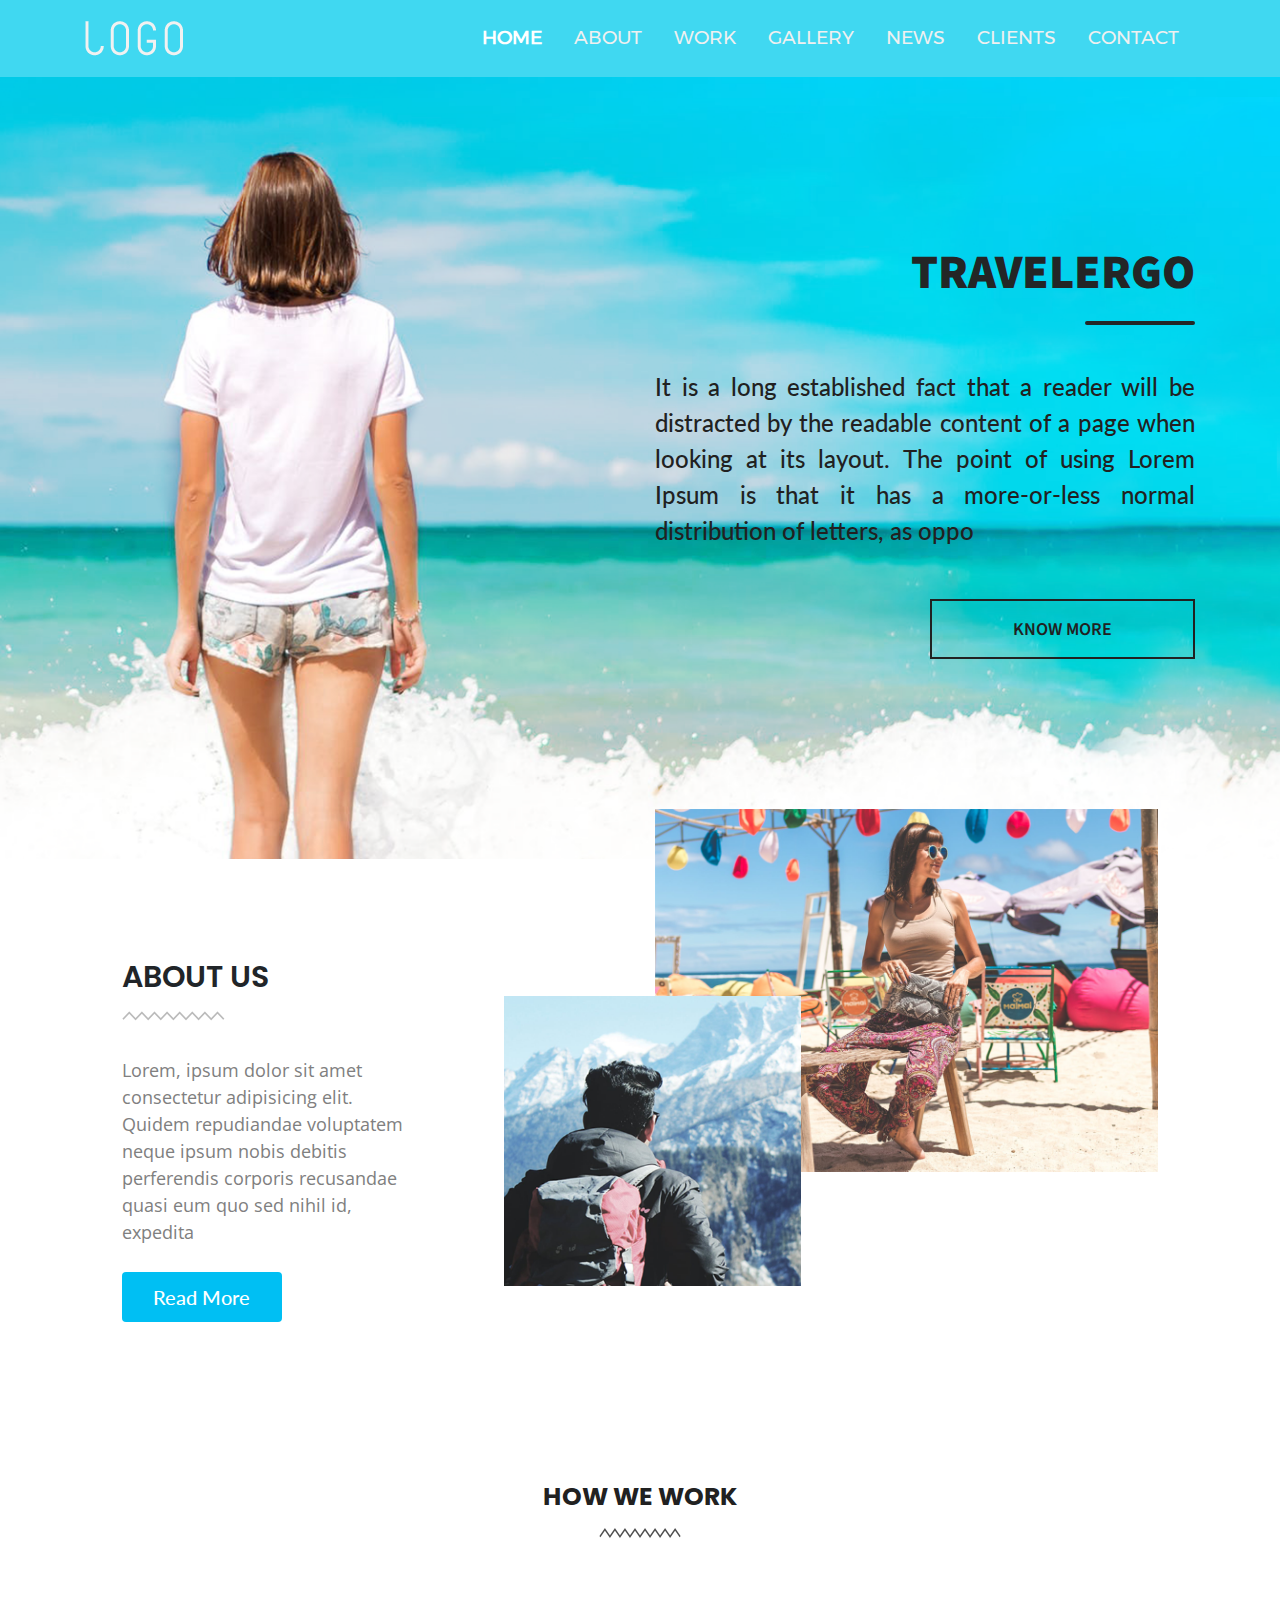
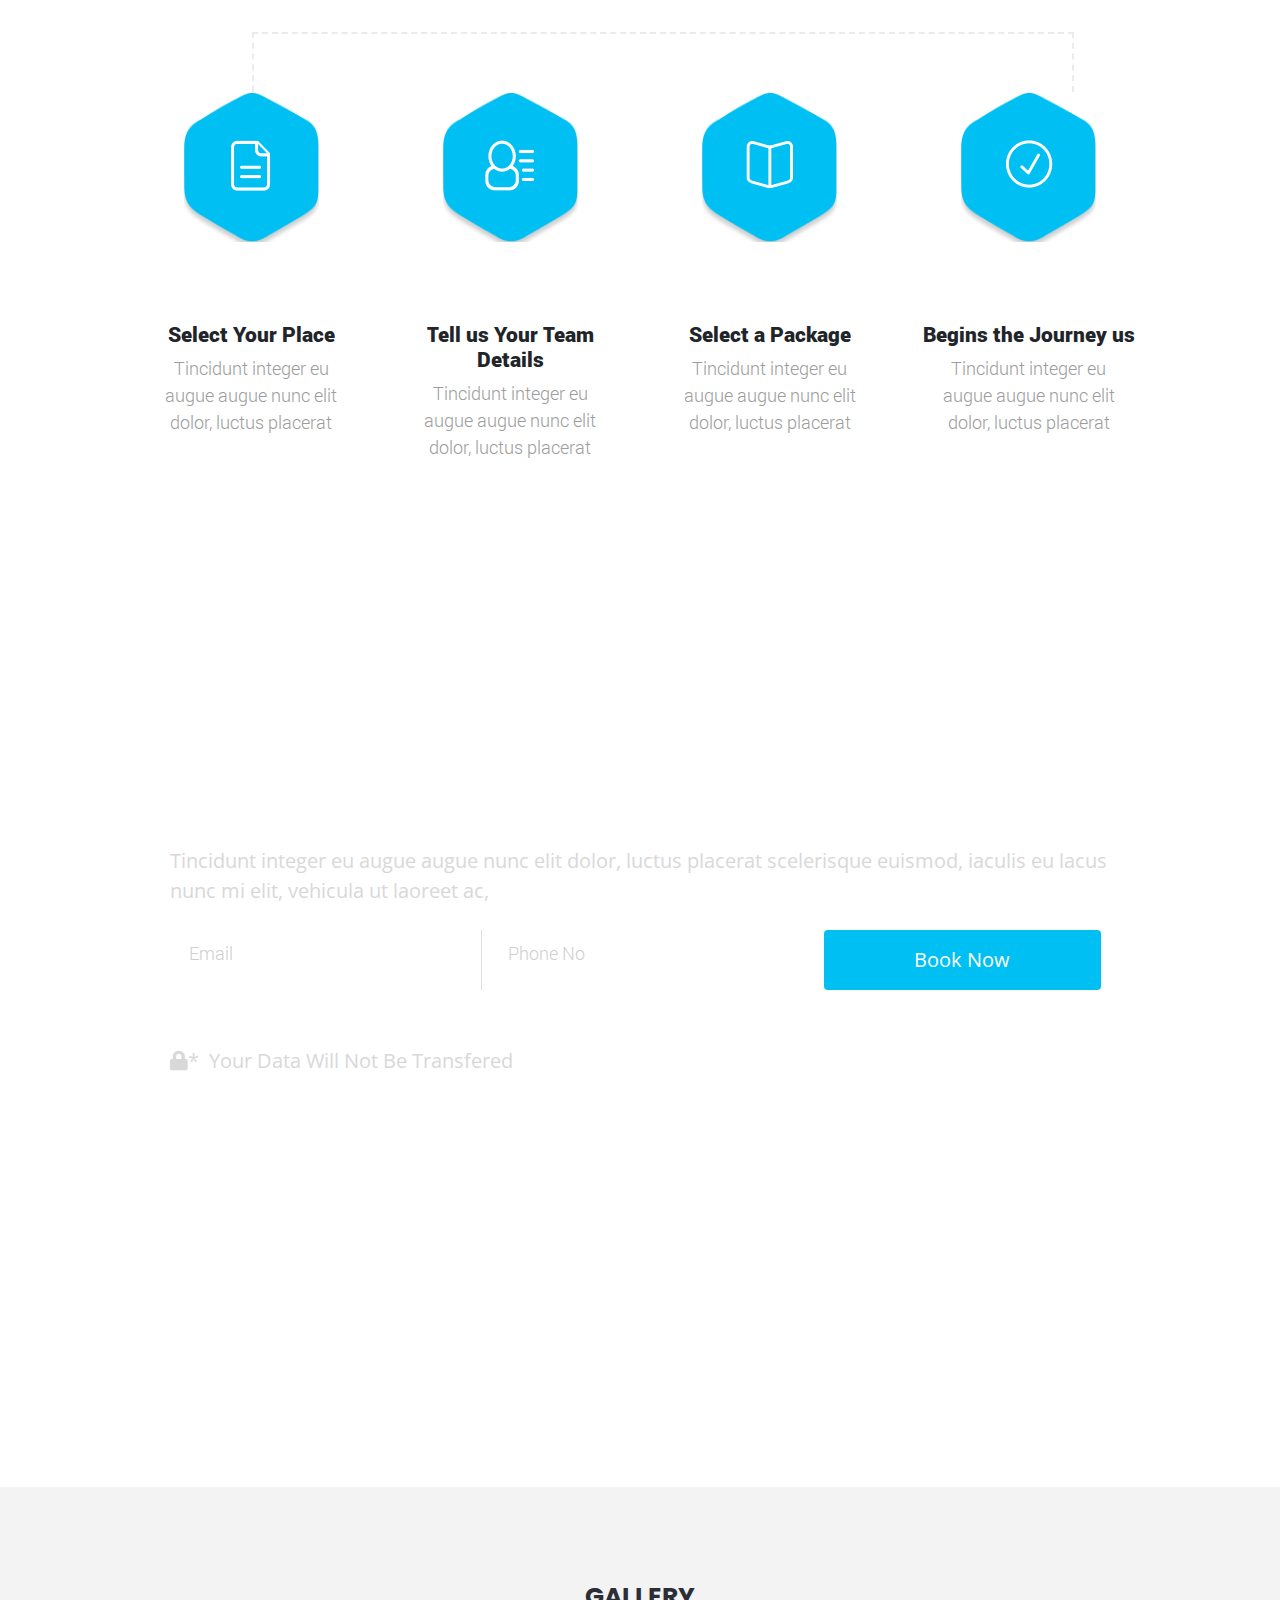
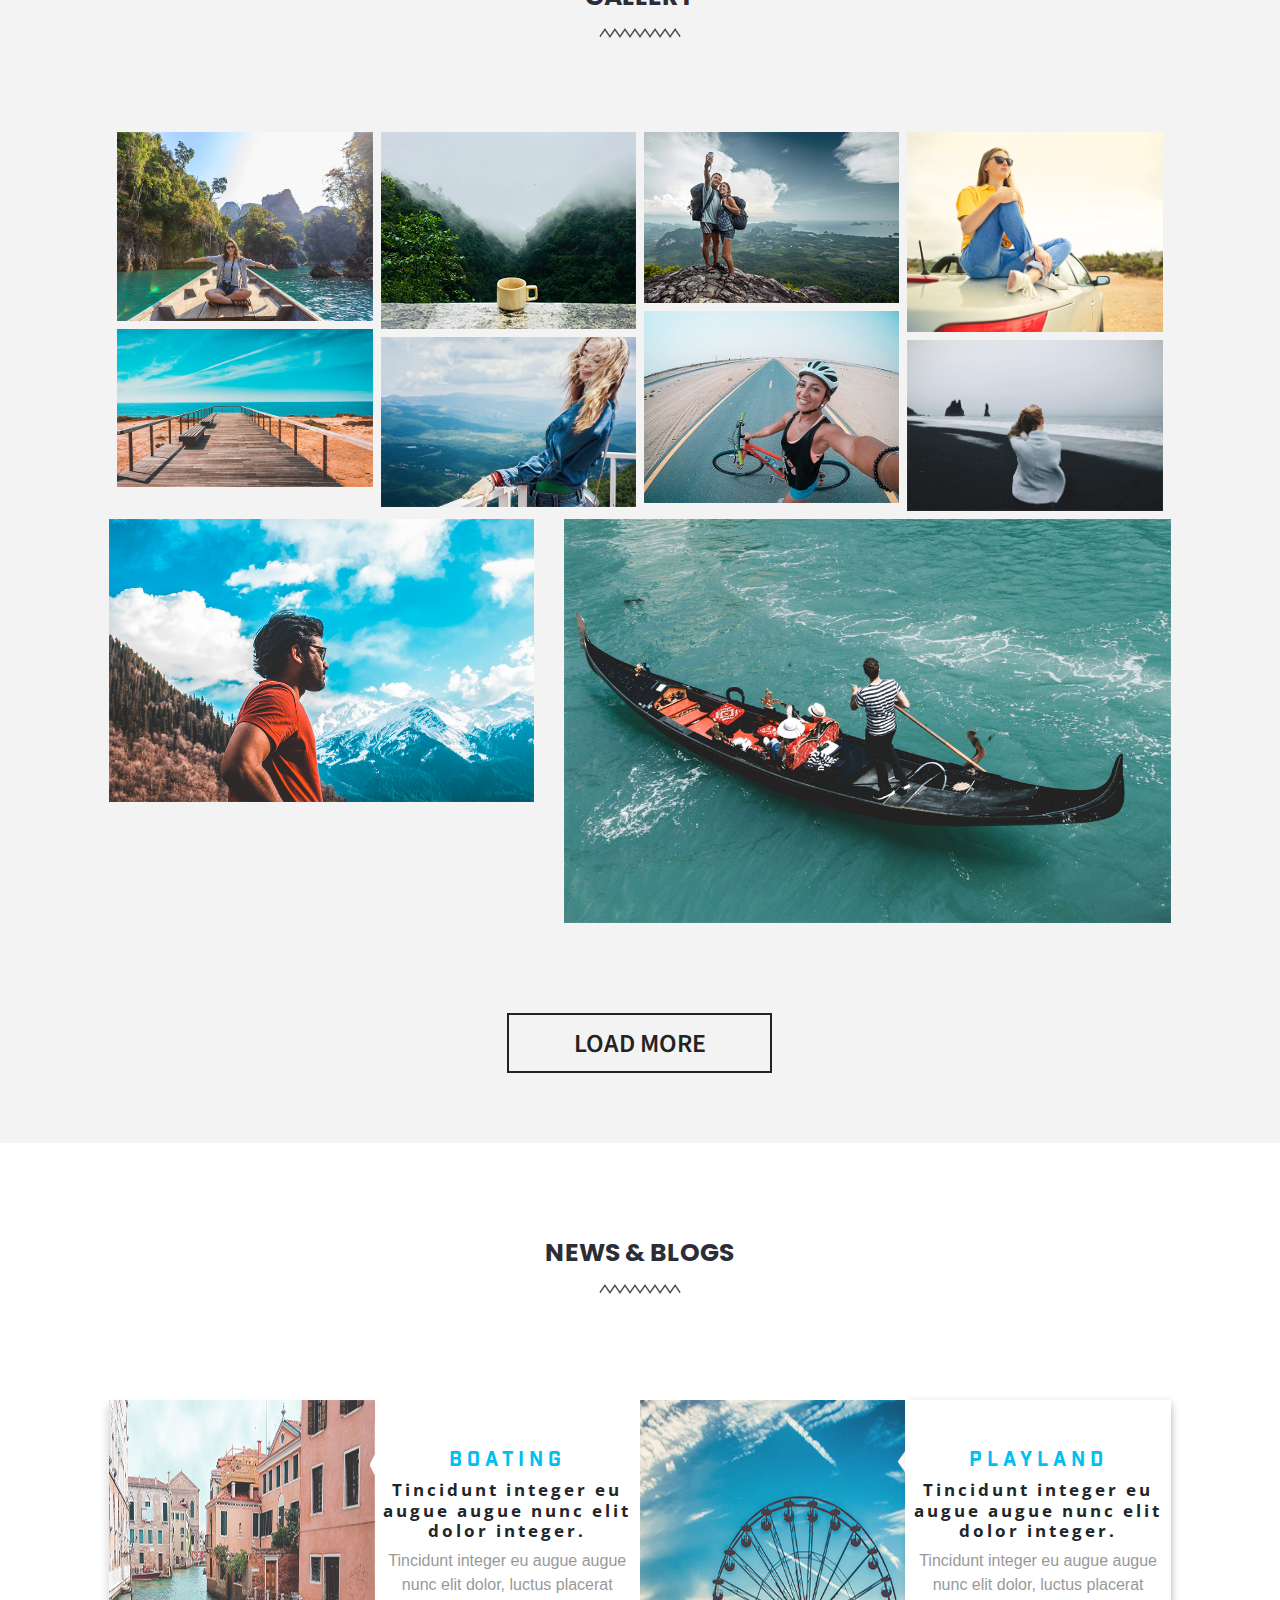
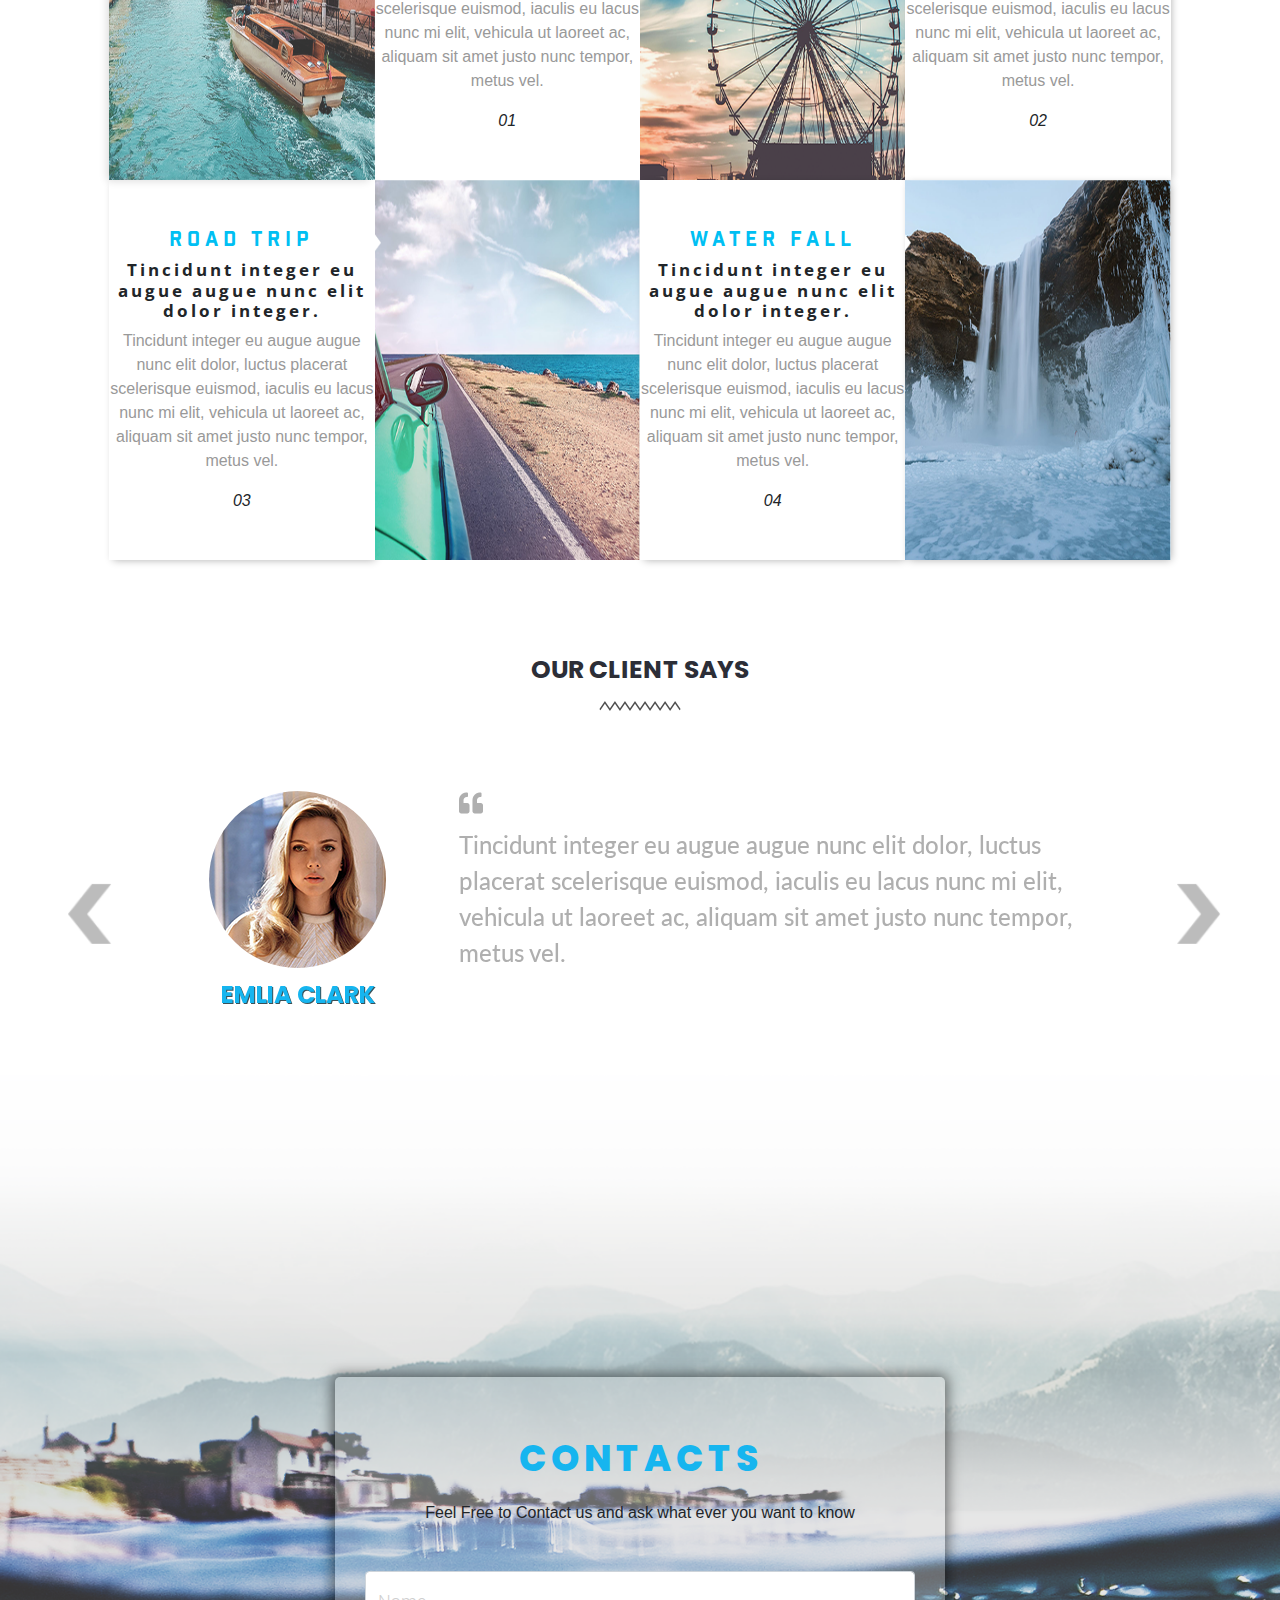
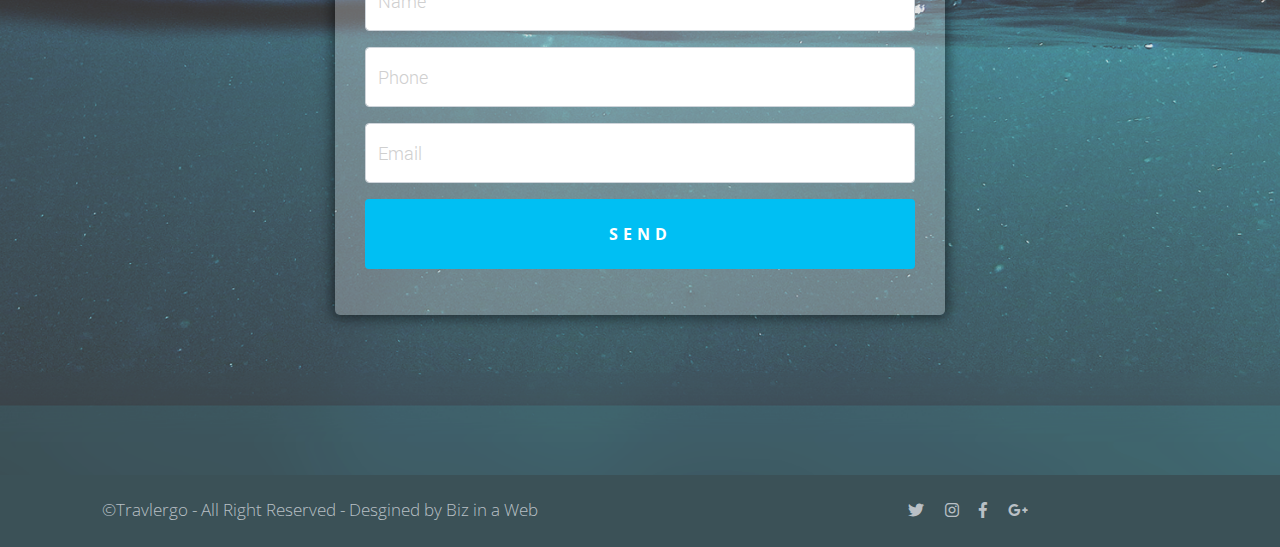
==== commit 17a7e924: "Remove the Files and index file structure" ====
--- a/Bussiness-one/index.html
+++ b/Bussiness-one/index.html
@@ -5,21 +5,94 @@
     <meta charset="utf-8">
     <meta name="viewport" content="width=device-width, initial-scale=1, shrink-to-fit=no">
     <link href="https://fonts.googleapis.com/css?family=Lato:300,400,700,900|Open+Sans:400,600,700,800|Poppins:300,400,600,700,800,900|Source+Sans+Pro:300,400,700,900" rel="stylesheet">
-    <link href="Bootstrap 4/css/bootstrap.css" rel="stylesheet" />
-    <link href="fontawesome-free-5.6.1-web/css/all.min.css" rel="stylesheet" />
-    <link href="Bootstrap 4/css/animate.css" rel="stylesheet" />
-    <link href="lightbox2-master/dist/css/lightbox.css" rel="stylesheet" />
-    <link href="OwlCarousel2-2.3.4/docs/owl.carousel.css" rel="stylesheet" />
-    <link href="OwlCarousel2-2.3.4/docs/owl.theme.css" rel="stylesheet" />
-    <link href="Bootstrap 4/css/styles.css" rel="stylesheet" />
+    <link href="assets/Bootstrap 4/css/bootstrap.css" rel="stylesheet" />
+    <link href="assets/fontawesome-free-5.6.1-web/css/all.min.css" rel="stylesheet" />
+    <link href="assets/Bootstrap 4/css/animate.css" rel="stylesheet" />
+    <link href="assets/lightbox2-master/dist/css/lightbox.css" rel="stylesheet" />
+    <link href="assets/OwlCarousel2-2.3.4/docs/owl.carousel.css" rel="stylesheet" />
+    <link href="assets/OwlCarousel2-2.3.4/docs/owl.theme.css" rel="stylesheet" />
+    <link href="assets/Bootstrap 4/css/styles.css" rel="stylesheet" />
     <title>Business-one | Theme</title>
+    <style>
+
+
+
+
+
+
+
+
+
+
+
+
+
+
+
+
+
+
+
+
+
+
+
+
+
+
+
+        @font-face {
+            font-family: 'Montserrat-Regular';
+            src: url('assets/Fonts/Montserrat-Regular.ttf') format('truetype');
+        }
+
+        @font-face {
+            font-family: 'Roboto-Black';
+            src: url('assets/Fonts/Roboto-Black.ttf') format('truetype');
+        }
+
+        @font-face {
+            font-family: 'Roboto-Light';
+            src: url('assets/Fonts/Roboto-Light.ttf') format('truetype');
+        }
+
+        @font-face {
+            font-family: 'Industry-Bold';
+            src: url('assets/Fonts/Industry-Bold.otf') format('opentype');
+        }
+
+        @font-face {
+            font-family: 'Industry-Light';
+            src: url('assets/Fonts/Industry-Light.otf') format('opentype');
+        }
+
+        @font-face {
+            font-family: 'Prometo Light';
+            src: url('assets/Fonts/Prometo Light.otf') format('opentype');
+        }
+
+        @font-face {
+            font-family: 'Prometo Regular';
+            src: url('assets/Fonts/Prometo Regular.otf') format('opentype');
+        }
+
+        @font-face {
+            font-family: 'Lato-Light';
+            src: url('assets/Fonts/Lato-Light.ttf') format('truetype');
+        }
+
+        @font-face {
+            font-family: 'tahoma';
+            src: url('assets/Fonts/tahoma.ttf') format('truetype');
+        }
+    </style>
 </head>
 <body>
-    <section id="home">
+    <section id="home" style="background-image: url('assets/Images/banner-img.png');">
         <nav class="navbar navbar-expand-lg navbar-light fixed-top nav-color">
             <div class="container">
                 <a class="navbar-brand" href="index.html">
-                    <img src="Images/logo.png" alt="Alternate Text" />
+                    <img src="assets/Images/logo.png" alt="Alternate Text" />
                 </a>
                 <button class="navbar-toggler" type="button" data-toggle="collapse" data-target="#navbarSupportedContent" aria-controls="navbarSupportedContent" aria-expanded="false" aria-label="Toggle navigation">
                     <span class="navbar-toggler-icon"></span>
@@ -66,34 +139,32 @@
         </div>
     </section>
     <!-- ========================= About Us ======================= -->
-    <section id="about-us">
-        <div class="container">
-            <div class="row">
-                <div class="col-lg-4">
-                    <h2 class="about-font text-uppercase mt-100">About us</h2>
-                    <img src="Images/wave.png" />
-                    <p class="pera-color mt-30">
+    <section id="about-us" style="background-image: url('assets/Images/bg-img.png');">
+        <div class="row mr-0 ml-0">
+            <div class="col-lg-3 offset-lg-1">
+                <h2 class="about-font text-uppercase mt-100">About us</h2>
+                <img src="assets/Images/color-arrow.png" />
+                <p class="pera-color mt-30">
+                    Lorem, ipsum dolor sit amet consectetur adipisicing elit. Quidem repudiandae voluptatem neque ipsum nobis
+                    debitis perferendis corporis recusandae quasi eum quo sed nihil id, expedita
+                    <span id="dots"></span> <span id="more">
+                        Lorem, ipsum dolor sit amet consectetur adipisicing elit. Quidem
+                        repudiandae voluptatem neque ipsum nobis debitis perferendis corporis recusandae quasi eum quo sed nihil id,
+                        expedita dolorem voluptates doloremque vel voluptatum!
                         Lorem, ipsum dolor sit amet consectetur adipisicing elit. Quidem repudiandae voluptatem neque ipsum nobis
-                        debitis perferendis corporis recusandae quasi eum quo sed nihil id, expedita
-                        <span id="dots"></span> <span id="more">
-                            Lorem, ipsum dolor sit amet consectetur adipisicing elit. Quidem
-                            repudiandae voluptatem neque ipsum nobis debitis perferendis corporis recusandae quasi eum quo sed nihil id,
-                            expedita dolorem voluptates doloremque vel voluptatum!
-                            Lorem, ipsum dolor sit amet consectetur adipisicing elit. Quidem repudiandae voluptatem neque ipsum nobis
-                            debitis perferendis corporis recusandae quasi eum quo sed nihil id, expedita dolorem voluptates doloremque
-
-                        </span>
-                    </p>
-                    <button type="button" id="read" onclick="read()" class="btn read-btn mb-4">Read More</button>
-                </div>
-                <div class="col-lg-6 offset-lg-2 media-mt-15">
-                    <div class="first-img">
-                        <img src="Images/About/about1.png" class="w-100" />
-                    </div>
-                    <div class="d-none d-xl-block">
-                        <div class="second-img ">
-                            <img src="Images/About/about2.png" class="w-50 h-75" />
-                        </div>
+                        debitis perferendis corporis recusandae quasi eum quo sed nihil id, expedita dolorem voluptates doloremque
+
+                    </span>
+                </p>
+                <button type="button" id="read" onclick="read()" class="btn read-btn">Read More</button>
+            </div>
+            <div class="col-lg-5 offset-lg-2 media-mt-15">
+                <div class="first-img">
+                    <img src="assets/Images/About/about1.png" class="w-100" />
+                </div>
+                <div class="d-none d-xl-block">
+                    <div class="second-img ">
+                        <img src="assets/Images/About/about2.png" class="w-50 h-75" />
                     </div>
                 </div>
             </div>
@@ -104,73 +175,76 @@
             <div class="row">
                 <div class="col-md-8 offset-md-2 text-center">
                     <h1 class="text-uppercase how-we mt-80 ">How We Work</h1>
-                    <img src="Images/wave.png" />
-                </div>
-            </div>
-            <div class="row mt-88">
-                <div class="col-lg-10 offset-lg-1 d-none d-xl-block ">
-                    <div class="dot-top ">
-                    </div>
-                </div>
-            </div>
-            <div class="row text-center media-mt-15">
-                <div class="col-lg-3 col-md-6 col-sm-12 ">
-                    <div class="text-center">
-                        <div class="hexagon">
-                            <img src="Images/cover/book.png" class="text-white mt-5 media-icon-mt-3" />
-                        </div>
-                    </div>
-                    <div class="mt-80">
-                        <h2 class="font-size-family">Select Your Place</h2>
-                        <p class="pera-text">
-                            Tincidunt integer eu augue augue nunc elit dolor, luctus placerat
-                        </p>
-                    </div>
-                </div>
-                <div class="col-lg-3 col-md-6 col-sm-12">
-                    <div class="hexagon">
-                        <span> <img src="Images/cover/user.png" class="text-white mt-5 media-icon-mt-3" /></span>
-                    </div>
-                    <div class="mt-80">
-                        <h2 class="font-size-family">Tell us Your Team Details</h2>
-                        <p class="pera-text">
-                            Tincidunt integer eu augue augue nunc elit dolor, luctus placerat
-                        </p>
-                    </div>
-                </div>
-                <div class="col-lg-3 col-md-6 col-sm-12">
-                    <div class="hexagon">
-                        <span><img src="Images/cover/open.png" class="text-white mt-5 media-icon-mt-3" /></span>
-                    </div>
-                    <div class="mt-80">
-                        <h2 class="font-size-family">Select a Package</h2>
-                        <p class="pera-text">
-                            Tincidunt integer eu augue augue nunc elit dolor, luctus placerat
-                        </p>
-                    </div>
-                </div>
-                <div class="col-lg-3 col-md-6 col-sm-12 ">
-                    <div class="hexagon">
-                        <span><img src="Images/cover/check.png" class="text-white mt-5 media-icon-mt-3" /></span>
-                        <h2 class=""></h2>
-                    </div>
-                    <div class="mt-80">
-                        <h2 class="font-size-family">Begins the Journey us</h2>
-                        <p class="pera-text">
-                            Tincidunt integer eu augue augue nunc elit dolor, luctus placerat
-                        </p>
-                    </div>
-                </div>
-            </div>
-        </div>
-        <div class="mb-110"></div>
-    </section>
-    <section id="place">
+                    <img src="assets/Images/wave.png" />
+                </div>
+            </div>
+        </div>
+        <div class="row mt-88">
+            <div class="col-lg-10 offset-lg-2 d-none d-xl-block d-lg-block">
+                <div class="dot-top">
+                </div>
+            </div>
+        </div>
+        <div class="row text-center media-mt-15 mr-0 ml-0">
+            <div class="col-lg-10 offset-lg-1">
+                <div class="row  mr-0 ml-0">
+                    <div class="col-lg-3 col-md-6 col-sm-12 ">
+                        <div class="text-center">
+                            <div class="hexagon" style="background-image: url('assets/Images/poly.png');">
+                                <img src="assets/Images/cover/book.png" class="text-white mt-5 media-icon-mt-3" />
+                            </div>
+                        </div>
+                        <div class="mt-80">
+                            <h2 class="font-size-family">Select Your Place</h2>
+                            <p class="pera-text">
+                                Tincidunt integer eu augue augue nunc elit dolor, luctus placerat
+                            </p>
+                        </div>
+                    </div>
+                    <div class="col-lg-3 col-md-6 col-sm-12">
+                        <div class="hexagon" style="background-image: url('assets/Images/poly.png');">
+                            <span> <img src="assets/Images/cover/user.png" class="text-white mt-5 media-icon-mt-3" /></span>
+                        </div>
+                        <div class="mt-80">
+                            <h2 class="font-size-family">Tell us Your Team Details</h2>
+                            <p class="pera-text">
+                                Tincidunt integer eu augue augue nunc elit dolor, luctus placerat
+                            </p>
+                        </div>
+                    </div>
+                    <div class="col-lg-3 col-md-6 col-sm-12">
+                        <div class="hexagon" style="background-image: url('assets/Images/poly.png');">
+                            <span><img src="assets/Images/cover/open.png" class="text-white mt-5 media-icon-mt-3" /></span>
+                        </div>
+                        <div class="mt-80">
+                            <h2 class="font-size-family">Select a Package</h2>
+                            <p class="pera-text">
+                                Tincidunt integer eu augue augue nunc elit dolor, luctus placerat
+                            </p>
+                        </div>
+                    </div>
+                    <div class="col-lg-3 col-md-6 col-sm-12 ">
+                        <div class="hexagon" style="background-image: url('assets/Images/poly.png');">
+                            <span><img src="assets/Images/cover/check.png" class="text-white mt-5 media-icon-mt-3" /></span>
+                            <h2 class=""></h2>
+                        </div>
+                        <div class="mt-80">
+                            <h2 class="font-size-family">Begins the Journey us</h2>
+                            <p class="pera-text">
+                                Tincidunt integer eu augue augue nunc elit dolor, luctus placerat
+                            </p>
+                        </div>
+                    </div>
+                </div>
+            </div>
+        </div>
+    </section>
+    <section id="place" style="background-image: url('assets/Images/place-bg.png');">
         <div class="container padding-r-l">
             <div class="row">
                 <div class="col-lg-8">
                     <h2 class="text-uppercase text-white font-family mt-140">Do you Wanna Go?</h2>
-                    <img src="Images/wave-light.png" class="mt-3 img-fluid" alt="Alternate Text" />
+                    <img src="assets/Images/wave-light.png" class="mt-3 img-fluid" alt="Alternate Text" />
                 </div>
             </div>
             <p class="mt-45 p-color">
@@ -182,7 +256,7 @@
                     <div class="bg-color-setting">
                         <form action="#" method="post">
                             <div class="row p-2">
-                                <div class="col-md-4 col-sm-12">
+                                <div class="col-md-4 col-sm-12 pl-4 ">
                                     <input type="email" class="input-email" placeholder="Email" required="" />
                                 </div>
                                 <span class="ver-line media-hr"></span>&nbsp;&nbsp;
@@ -208,108 +282,131 @@
             <div class="row">
                 <div class="col-lg-8 offset-lg-2 text-center">
                     <h2 class="gallery-font text-uppercase mt-95">Gallery</h2>
-                    <img src="Images/wave.png" />
-                </div>
-            </div>
-            <div class="mt-80">
-                <div id="row">
-                    <div class="column">
-                        <a href="Images/Tour/tour1.png" data-lightbox="image-1" data-title="Tours Gallery"> <img src="Images/Tour/tour1.png" class="img-fluid" /></a>
-                        <a href="Images/Tour/tour5.png" data-lightbox="image-1" data-title="Tours Gallery"> <img src="Images/Tour/tour5.png" class="img-fluid" /></a>
-                    </div>
-                    <div class="column">
-                        <a href="Images/Tour/tour2.png" data-lightbox="image-1" data-title="Tours Gallery"> <img src="Images/Tour/tour2.png" class="img-fluid" /></a>
-                        <a href="Images/Tour/tour6.png" data-lightbox="image-1" data-title="Tours Gallery"> <img src="Images/Tour/tour6.png" class="img-fluid" /></a>
-                    </div>
-                    <div class="column">
-                        <a href="Images/Tour/tour3.png" data-lightbox="image-1" data-title="Tours Gallery"> <img src="Images/Tour/tour3.png" class="img-fluid" /></a>
-                        <a href="Images/Tour/tour7.png" data-lightbox="image-1" data-title="Tours Gallery"> <img src="Images/Tour/tour7.png" class="img-fluid" /></a>
-                    </div>
-                    <div class="column">
-                        <a href="Images/Tour/tour4.png" data-lightbox="image-1" data-title="Tours Gallery"> <img src="Images/Tour/tour4.png" class="img-fluid" /></a>
-                        <a href="Images/Tour/tour8.png" data-lightbox="image-1" data-title="Tours Gallery"> <img src="Images/Tour/tour8.png" class="img-fluid" /></a>
-                    </div>
-                </div>
-                <div class="row">
-                    <div class="col-lg-5 mt-2">
-                        <a href="Images/Tour/tour10.png" data-lightbox="image-1" data-title="Tours Gallery"><img src="Images/Tour/tour10.png" class="w-100" /></a>
-                    </div>
-                    <div class="col-lg-7 mt-2">
-                        <a href="Images/Tour/tour9.png" data-lightbox="image-1" data-title="Tours Gallery"><img src="Images/Tour/tour9.png" class="w-100" /></a>
-                    </div>
-                </div>
-                <div class="mt-90 text-center">
-                    <button type="button" class="btn btn-load-more">Load More</button>
-                </div>
-                <div class="mb-70"></div>
+                    <img src="assets/Images/wave.png" />
+                </div>
+            </div>
+        </div>
+        <div class="top-bottom">
+            <div class="row">
+                <div class="col-md-10 offset-md-1">
+                    <div id="row">
+                        <div class="column">
+                            <a href="assets/Images/Tour/tour1.png" data-lightbox="image-1" data-title="Tours Gallery"> <img src="assets/Images/Tour/tour1.png" class="img-fluid" /></a>
+                            <a href="assets/Images/Tour/tour5.png" data-lightbox="image-1" data-title="Tours Gallery"> <img src="assets/Images/Tour/tour5.png" class="img-fluid" /></a>
+                        </div>
+                        <div class="column">
+                            <a href="assets/Images/Tour/tour2.png" data-lightbox="image-1" data-title="Tours Gallery"> <img src="assets/Images/Tour/tour2.png" class="img-fluid" /></a>
+                            <a href="assets/Images/Tour/tour6.png" data-lightbox="image-1" data-title="Tours Gallery"> <img src="assets/Images/Tour/tour6.png" class="img-fluid" /></a>
+                        </div>
+                        <div class="column">
+                            <a href="assets/Images/Tour/tour3.png" data-lightbox="image-1" data-title="Tours Gallery"> <img src="assets/Images/Tour/tour3.png" class="img-fluid" /></a>
+                            <a href="assets/Images/Tour/tour7.png" data-lightbox="image-1" data-title="Tours Gallery"> <img src="assets/Images/Tour/tour7.png" class="img-fluid" /></a>
+                        </div>
+                        <div class="column">
+                            <a href="assets/Images/Tour/tour4.png" data-lightbox="image-1" data-title="Tours Gallery"> <img src="assets/Images/Tour/tour4.png" class="img-fluid" /></a>
+                            <a href="assets/Images/Tour/tour8.png" data-lightbox="image-1" data-title="Tours Gallery"> <img src="assets/Images/Tour/tour8.png" class="img-fluid" /></a>
+                        </div>
+                    </div>
+                    <div class="row">
+                        <div class="col-lg-5 mt-2">
+                            <a href="assets/Images/Tour/tour10.png" data-lightbox="image-1" data-title="Tours Gallery"><img src="assets/Images/Tour/tour10.png" class="w-100" /></a>
+                        </div>
+                        <div class="col-lg-7 mt-2">
+                            <a href="assets/Images/Tour/tour9.png" data-lightbox="image-1" data-title="Tours Gallery"><img src="assets/Images/Tour/tour9.png" class="w-100" /></a>
+                        </div>
+                    </div>
+                    <div class="mt-90 text-center">
+                        <button type="button" class="btn btn-load-more btn-r-0 ">Load More</button>
+                    </div>
+                </div>
             </div>
         </div>
     </section>
     <section id="news_blog">
-        <div class="container">
-            <div class="row">
+        <div class="text-center">
+            <div class="row no-gutters">
                 <div class="col-lg-8 offset-lg-2 text-center">
                     <h2 class="gallery-font text-uppercase mt-95">News & Blogs</h2>
-                    <img src="Images/wave.png" />
+                    <img src="assets/Images/wave.png" />
                 </div>
             </div>
             <div class="mt-100">
                 <div class="row">
-                    <div class="col-lg-3 p-0 md-pl-0">
-                        <img src="Images/news/news1.png" class="w-100 h-100" />
-                    </div>
-                    <div class="col-lg-3 text-center">
-                        <h4 class="news-font mt-5">Boating</h4>
-                        <h3 class="des-font">
-                            Tincidunt integer eu augue augue nunc elit dolor integer.
-                        </h3>
-                        <p class="text-center news-color">
-                            Tincidunt integer eu augue augue nunc elit dolor, luctus placerat scelerisque euismod, iaculis eu lacus nunc mi elit, vehicula ut laoreet ac, aliquam sit amet justo nunc tempor, metus vel.
-                        </p>
-                        <i class="mt-50">01</i>
-                        <div class="pb-47"></div>
-                    </div>
-                    <div class="col-lg-3 p-0 md-pl-0">
-                        <img src="Images/news/news2.png" class="w-100 h-100" />
-                    </div>
-                    <div class="col-lg-3 text-center">
-                        <h4 class="news-font mt-5">Playland</h4>
-                        <h3 class="des-font">
-                            Tincidunt integer eu augue augue nunc elit dolor integer.
-                        </h3>
-                        <p class="text-center news-color">
-                            Tincidunt integer eu augue augue nunc elit dolor, luctus placerat scelerisque euismod, iaculis eu lacus nunc mi elit, vehicula ut laoreet ac, aliquam sit amet justo nunc tempor, metus vel.
-                        </p>
-                        <i class="mt-50">02</i>
-                        <div class="pb-47"></div>
-                    </div>
-                    <div class="col-lg-3 text-center">
-                        <h4 class="news-font mt-5">road trip</h4>
-                        <h3 class="des-font">
-                            Tincidunt integer eu augue augue nunc elit dolor integer.
-                        </h3>
-                        <p class="text-center news-color">
-                            Tincidunt integer eu augue augue nunc elit dolor, luctus placerat scelerisque euismod, iaculis eu lacus nunc mi elit, vehicula ut laoreet ac, aliquam sit amet justo nunc tempor, metus vel.
-                        </p>
-                        <i class="mt-50">03</i>
-                        <div class="pb-47"></div>
-                    </div>
-                    <div class="col-lg-3 p-0 md-pl-0">
-                        <img src="Images/news/news3.png" class="w-100 h-100" />
-                    </div>
-                    <div class="col-lg-3 text-center">
-                        <h4 class="news-font  mt-5">water fall</h4>
-                        <h3 class="des-font">
-                            Tincidunt integer eu augue augue nunc elit dolor integer.
-                        </h3>
-                        <p class="text-center news-color">
-                            Tincidunt integer eu augue augue nunc elit dolor, luctus placerat scelerisque euismod, iaculis eu lacus nunc mi elit, vehicula ut laoreet ac, aliquam sit amet justo nunc tempor, metus vel.
-                        </p>
-                        <i class="mt-50">04</i>
-                        <div class="pb-47"></div>
-                    </div>
-                    <div class="col-lg-3 pl-0">
-                        <img src="Images/news/news4.png" class="w-100 h-100" />
+                    <div class="col-lg-10 offset-lg-1">
+                        <div class="row no-gutters">
+                            <div class="col-lg-6 col-md-12">
+                                <div class="row no-gutters">
+                                    <div class="col-lg-6 p-0 md-pl-0 left-shadow order-lg-1">
+                                        <img src="assets/Images/news/news1.png" class="w-100 h-100" />
+                                    </div>
+                                    <div class="col-lg-6 text-center order-lg-2">
+                                        <h4 class="news-font mt-5">Boating</h4>
+                                        <h3 class="des-font">
+                                            Tincidunt integer eu augue augue nunc elit dolor integer.
+                                        </h3>
+                                        <p class="text-center news-color">
+                                            Tincidunt integer eu augue augue nunc elit dolor, luctus placerat scelerisque euismod, iaculis eu lacus nunc mi elit, vehicula ut laoreet ac, aliquam sit amet justo nunc tempor, metus vel.
+                                        </p>
+                                        <i class="mt-50">01</i>
+                                        <div class="pb-47"></div>
+                                    </div>
+                                </div>
+                            </div>
+                            <div class="col-lg-6  col-md-12 p-0">
+                                <div class="row no-gutters">
+                                    <div class="col-lg-6 p-0 md-pl-0 order-lg-3">
+                                        <img src="assets/Images/news/news2.png" class="w-100 h-100" />
+                                    </div>
+                                    <div class="col-lg-6 text-center news-shadow p-0 order-lg-4">
+                                        <h4 class="news-font mt-5">Playland</h4>
+                                        <h3 class="des-font">
+                                            Tincidunt integer eu augue augue nunc elit dolor integer.
+                                        </h3>
+                                        <p class="text-center news-color">
+                                            Tincidunt integer eu augue augue nunc elit dolor, luctus placerat scelerisque euismod, iaculis eu lacus nunc mi elit, vehicula ut laoreet ac, aliquam sit amet justo nunc tempor, metus vel.
+                                        </p>
+                                        <i class="mt-50">02</i>
+                                        <div class="pb-47"></div>
+                                    </div>
+                                </div>
+                            </div>
+                            <div class="col-lg-6 p-0">
+                                <div class="row no-gutters">
+                                    <div class="col-lg-6 p-0 md-pl-0 order-lg-6">
+                                        <img src="assets/Images/news/news3.png" class="w-100 h-100" />
+                                    </div>
+                                    <div class="col-lg-6 text-center news-shadow order-lg-5">
+                                        <h4 class="news-font mt-5">road trip</h4>
+                                        <h3 class="des-font">
+                                            Tincidunt integer eu augue augue nunc elit dolor integer.
+                                        </h3>
+                                        <p class="text-center news-color">
+                                            Tincidunt integer eu augue augue nunc elit dolor, luctus placerat scelerisque euismod, iaculis eu lacus nunc mi elit, vehicula ut laoreet ac, aliquam sit amet justo nunc tempor, metus vel.
+                                        </p>
+                                        <i class="mt-50">03</i>
+                                        <div class="pb-47"></div>
+                                    </div>
+                                </div>
+                            </div>
+                            <div class="col-lg-6 p-0">
+                                <div class="row no-gutters">
+                                    <div class="col-lg-6 p-0 news-shadow order-lg-8">
+                                        <img src="assets/Images/news/news4.png" class="w-100 h-100" />
+                                    </div>
+                                    <div class="col-lg-6 text-center order-lg-7 news-shadow">
+                                        <h4 class="news-font  mt-5">water fall</h4>
+                                        <h3 class="des-font">
+                                            Tincidunt integer eu augue augue nunc elit dolor integer.
+                                        </h3>
+                                        <p class="text-center news-color">
+                                            Tincidunt integer eu augue augue nunc elit dolor, luctus placerat scelerisque euismod, iaculis eu lacus nunc mi elit, vehicula ut laoreet ac, aliquam sit amet justo nunc tempor, metus vel.
+                                        </p>
+                                        <i class="mt-50">04</i>
+                                        <div class="pb-47"></div>
+                                    </div>
+                                </div>
+                            </div>
+                        </div>
                     </div>
                 </div>
             </div>
@@ -320,22 +417,22 @@
             <div class="row">
                 <div class="col-lg-8 offset-lg-2 text-center">
                     <h2 class="gallery-font text-uppercase mt-95">Our Client Says</h2>
-                    <img src="Images/wave.png" />
-                </div>
-            </div>
-        </div>
-        <div class="demo container mt-70">
-            <div class="col-md-12 mt-5 mb-5" id="card">
+                    <img src="assets/Images/wave.png" />
+                </div>
+            </div>
+        </div>
+        <div class="demo mt-50">
+            <div class="col-md-11 offset-md-1" id="card">
                 <div id="carouselExampleControls" class="carousel slide" data-ride="carousel" data-interval="100000">
                     <div class="w-100 carousel-inner" role="listbox">
                         <div class="carousel-item active">
                             <div class="carousel-caption">
                                 <div class="row">
-                                    <div class="col-md-3">
-                                        <img src="Images/client/client-1.png" alt="" class="rounded-circle img-fluid" />
-                                        <h4 class="client-name">Emlia Clark</h4>
-                                    </div>
-                                    <div class="col-md-9 mt-5 peragraph">
+                                    <div class="col-md-3 offset-md-1">
+                                        <img src="assets/Images/client/client-1.png" alt="" class="rounded-circle img-fluid my-mt" />
+                                        <h4 class="client-name text-shads">Emlia Clark</h4>
+                                    </div>
+                                    <div class="col-md-7 mt-5 peragraph">
                                         <i class="fa fa-quote-left float-left"></i>
                                         <br />
                                         <p class="text-left peragraph">
@@ -348,11 +445,11 @@
                         <div class="carousel-item">
                             <div class="carousel-caption">
                                 <div class="row">
-                                    <div class="col-md-3">
-                                        <img src="Images/client/client-2.png" alt="" class="rounded-circle img-fluid">
-                                        <h4 class="client-name">Emlia Clark</h4>
-                                    </div>
-                                    <div class="col-md-9 mt-5 peragraph">
+                                    <div class="col-md-3 offset-md-1">
+                                        <img src="assets/Images/client/client-2.png" alt="" class="rounded-circle img-fluid my-mt">
+                                        <h4 class="client-name text-shads">Emlia Clark</h4>
+                                    </div>
+                                    <div class="col-md-7 mt-5 peragraph">
                                         <i class="fa fa-quote-left float-left"></i>
                                         <br />
                                         <p class="text-left peragraph">
@@ -365,11 +462,11 @@
                     </div>
                     <div class="float-right navi">
                         <a class="" href="#carouselExampleControls" role="button" data-slide="prev">
-                            <span class="carousel-control-prev-icon ico" aria-hidden="true"></span>
+                            <span class="carousel-control-prev-icon ico" style=" background-image: url('assets/Images/left-arrow.png');" aria-hidden="true"></span>
                             <span class="sr-only">Previous</span>
                         </a>
                         <a class="" href="#carouselExampleControls" role="button" data-slide="next">
-                            <span class="carousel-control-next-icon ico" aria-hidden="true"></span>
+                            <span class="carousel-control-next-icon ico" style=" background-image: url('assets/Images/right-arrow.png');" aria-hidden="true"></span>
                             <span class="sr-only">Next</span>
                         </a>
                     </div>
@@ -377,31 +474,29 @@
             </div>
         </div>
     </section>
-    <section id="contact-us">
-        <div class="container">
-            <div class="row">
-                <div class="col-md-6 offset-md-3">
-                    <form action="/" method="post" class="contact-form" style="margin-bottom: 0px">
-                        <div class="row">
-                            <div class="col-md-12 text-center">
-                                <h2 class="contact-text mt-30">Contacts</h2>
-                                <p class="mt-20">Feel Free to Contact us and ask what ever you want to know </p>
-                            </div>
-                        </div>
-                        <div class="form-group mt-30">
-                            <input type="text" class="form-control" name="name" value="" placeholder="Name" required="" />
-                        </div>
-                        <div class="form-group">
-                            <input type="text" class="form-control" name="name" value="" placeholder="Phone" required="" />
-                        </div>
-                        <div class="form-group">
-                            <input type="text" class="form-control" name="name" value="" placeholder="Email" required="" />
-                        </div>
-                        <div class="form-group">
-                            <button type="submit" class="btn btn-send btn-block">SEND</button>
-                        </div>
-                    </form>
-                </div>
+    <section id="contact-us" style="background-image: url('assets/Images/contact-us.png');">
+        <div class="row mr-0 ml-0">
+            <div class="col-md-6 offset-md-3">
+                <form action="/" method="post" class="contact-form mt-180" style="margin-bottom: 0px">
+                    <div class="row">
+                        <div class="col-md-12 text-center">
+                            <h2 class="contact-text mt-30">Contacts</h2>
+                            <p class="mt-20">Feel Free to Contact us and ask what ever you want to know </p>
+                        </div>
+                    </div>
+                    <div class="form-group mt-30">
+                        <input type="text" class="form-control" name="name" value="" placeholder="Name" required="" />
+                    </div>
+                    <div class="form-group">
+                        <input type="text" class="form-control" name="name" value="" placeholder="Phone" required="" />
+                    </div>
+                    <div class="form-group">
+                        <input type="text" class="form-control" name="name" value="" placeholder="Email" required="" />
+                    </div>
+                    <div class="form-group">
+                        <button type="submit" class="btn btn-send btn-block">SEND</button>
+                    </div>
+                </form>
             </div>
         </div>
     </section>
@@ -426,15 +521,15 @@
     <!-- Footer -->
     <!--<div class="mt-180"></div>-->
     <!-- Optional JavaScript -->
-    <script src="Bootstrap 4/js/jquery.slim.min.js"></script>
-    <script src="Bootstrap 4/js/poper.min.js"></script>
-    <script src="lightbox2-master/dist/js/lightbox.js"></script>
-    <script src="Bootstrap 4/js/bootstrap.min.js"></script>
-    <script src="OwlCarousel2-2.3.4/docs/owl.carousel.min.js"></script>
-    <script src="Bootstrap 4/js/smoothscroll.js"></script>
-    <script src="Bootstrap 4/js/loadMoreResults.js"></script>
+    <script src="assets/Bootstrap 4/js/jquery.slim.min.js"></script>
+    <script src="assets/Bootstrap 4/js/poper.min.js"></script>
+    <script src="assets/lightbox2-master/dist/js/lightbox.js"></script>
+    <script src="assets/Bootstrap 4/js/bootstrap.min.js"></script>
+    <script src="assets/OwlCarousel2-2.3.4/docs/owl.carousel.min.js"></script>
+    <script src="assets/Bootstrap 4/js/smoothscroll.js"></script>
+    <script src="assets/Bootstrap 4/js/loadMoreResults.js"></script>
     <!-- Custome Script File -->
-    <script src="Bootstrap 4/js/script.js"></script>
+    <script src="assets/Bootstrap 4/js/script.js"></script>
     <script>
         $(function () {
             $(".navbar-nav .nav-link").on("click", function () {
--- a/Bussiness-one/assets/fontawesome-free-5.6.1-web/css/all.min.css
+++ b/Bussiness-one/assets/fontawesome-free-5.6.1-web/css/all.min.css
@@ -0,0 +1,5 @@
+/*!
+ * Font Awesome Free 5.6.1 by @fontawesome - https://fontawesome.com
+ * License - https://fontawesome.com/license/free (Icons: CC BY 4.0, Fonts: SIL OFL 1.1, Code: MIT License)
+ */
+.fa,.fab,.fal,.far,.fas{-moz-osx-font-smoothing:grayscale;-webkit-font-smoothing:antialiased;display:inline-block;font-style:normal;font-variant:normal;text-rendering:auto;line-height:1}.fa-lg{font-size:1.33333em;line-height:.75em;vertical-align:-.0667em}.fa-xs{font-size:.75em}.fa-sm{font-size:.875em}.fa-1x{font-size:1em}.fa-2x{font-size:2em}.fa-3x{font-size:3em}.fa-4x{font-size:4em}.fa-5x{font-size:5em}.fa-6x{font-size:6em}.fa-7x{font-size:7em}.fa-8x{font-size:8em}.fa-9x{font-size:9em}.fa-10x{font-size:10em}.fa-fw{text-align:center;width:1.25em}.fa-ul{list-style-type:none;margin-left:2.5em;padding-left:0}.fa-ul>li{position:relative}.fa-li{left:-2em;position:absolute;text-align:center;width:2em;line-height:inherit}.fa-border{border:.08em solid #eee;border-radius:.1em;padding:.2em .25em .15em}.fa-pull-left{float:left}.fa-pull-right{float:right}.fa.fa-pull-left,.fab.fa-pull-left,.fal.fa-pull-left,.far.fa-pull-left,.fas.fa-pull-left{margin-right:.3em}.fa.fa-pull-right,.fab.fa-pull-right,.fal.fa-pull-right,.far.fa-pull-right,.fas.fa-pull-right{margin-left:.3em}.fa-spin{animation:fa-spin 2s infinite linear}.fa-pulse{animation:fa-spin 1s infinite steps(8)}@keyframes fa-spin{0%{transform:rotate(0deg)}to{transform:rotate(1turn)}}.fa-rotate-90{-ms-filter:"progid:DXImageTransform.Microsoft.BasicImage(rotation=1)";transform:rotate(90deg)}.fa-rotate-180{-ms-filter:"progid:DXImageTransform.Microsoft.BasicImage(rotation=2)";transform:rotate(180deg)}.fa-rotate-270{-ms-filter:"progid:DXImageTransform.Microsoft.BasicImage(rotation=3)";transform:rotate(270deg)}.fa-flip-horizontal{-ms-filter:"progid:DXImageTransform.Microsoft.BasicImage(rotation=0, mirror=1)";transform:scaleX(-1)}.fa-flip-vertical{transform:scaleY(-1)}.fa-flip-horizontal.fa-flip-vertical,.fa-flip-vertical{-ms-filter:"progid:DXImageTransform.Microsoft.BasicImage(rotation=2, mirror=1)"}.fa-flip-horizontal.fa-flip-vertical{transform:scale(-1)}:root .fa-flip-horizontal,:root .fa-flip-vertical,:root .fa-rotate-90,:root .fa-rotate-180,:root .fa-rotate-270{filter:none}.fa-stack{display:inline-block;height:2em;line-height:2em;position:relative;vertical-align:middle;width:2.5em}.fa-stack-1x,.fa-stack-2x{left:0;position:absolute;text-align:center;width:100%}.fa-stack-1x{line-height:inherit}.fa-stack-2x{font-size:2em}.fa-inverse{color:#fff}.fa-500px:before{content:"\f26e"}.fa-accessible-icon:before{content:"\f368"}.fa-accusoft:before{content:"\f369"}.fa-acquisitions-incorporated:before{content:"\f6af"}.fa-ad:before{content:"\f641"}.fa-address-book:before{content:"\f2b9"}.fa-address-card:before{content:"\f2bb"}.fa-adjust:before{content:"\f042"}.fa-adn:before{content:"\f170"}.fa-adobe:before{content:"\f778"}.fa-adversal:before{content:"\f36a"}.fa-affiliatetheme:before{content:"\f36b"}.fa-air-freshener:before{content:"\f5d0"}.fa-algolia:before{content:"\f36c"}.fa-align-center:before{content:"\f037"}.fa-align-justify:before{content:"\f039"}.fa-align-left:before{content:"\f036"}.fa-align-right:before{content:"\f038"}.fa-alipay:before{content:"\f642"}.fa-allergies:before{content:"\f461"}.fa-amazon:before{content:"\f270"}.fa-amazon-pay:before{content:"\f42c"}.fa-ambulance:before{content:"\f0f9"}.fa-american-sign-language-interpreting:before{content:"\f2a3"}.fa-amilia:before{content:"\f36d"}.fa-anchor:before{content:"\f13d"}.fa-android:before{content:"\f17b"}.fa-angellist:before{content:"\f209"}.fa-angle-double-down:before{content:"\f103"}.fa-angle-double-left:before{content:"\f100"}.fa-angle-double-right:before{content:"\f101"}.fa-angle-double-up:before{content:"\f102"}.fa-angle-down:before{content:"\f107"}.fa-angle-left:before{content:"\f104"}.fa-angle-right:before{content:"\f105"}.fa-angle-up:before{content:"\f106"}.fa-angry:before{content:"\f556"}.fa-angrycreative:before{content:"\f36e"}.fa-angular:before{content:"\f420"}.fa-ankh:before{content:"\f644"}.fa-app-store:before{content:"\f36f"}.fa-app-store-ios:before{content:"\f370"}.fa-apper:before{content:"\f371"}.fa-apple:before{content:"\f179"}.fa-apple-alt:before{content:"\f5d1"}.fa-apple-pay:before{content:"\f415"}.fa-archive:before{content:"\f187"}.fa-archway:before{content:"\f557"}.fa-arrow-alt-circle-down:before{content:"\f358"}.fa-arrow-alt-circle-left:before{content:"\f359"}.fa-arrow-alt-circle-right:before{content:"\f35a"}.fa-arrow-alt-circle-up:before{content:"\f35b"}.fa-arrow-circle-down:before{content:"\f0ab"}.fa-arrow-circle-left:before{content:"\f0a8"}.fa-arrow-circle-right:before{content:"\f0a9"}.fa-arrow-circle-up:before{content:"\f0aa"}.fa-arrow-down:before{content:"\f063"}.fa-arrow-left:before{content:"\f060"}.fa-arrow-right:before{content:"\f061"}.fa-arrow-up:before{content:"\f062"}.fa-arrows-alt:before{content:"\f0b2"}.fa-arrows-alt-h:before{content:"\f337"}.fa-arrows-alt-v:before{content:"\f338"}.fa-artstation:before{content:"\f77a"}.fa-assistive-listening-systems:before{content:"\f2a2"}.fa-asterisk:before{content:"\f069"}.fa-asymmetrik:before{content:"\f372"}.fa-at:before{content:"\f1fa"}.fa-atlas:before{content:"\f558"}.fa-atlassian:before{content:"\f77b"}.fa-atom:before{content:"\f5d2"}.fa-audible:before{content:"\f373"}.fa-audio-description:before{content:"\f29e"}.fa-autoprefixer:before{content:"\f41c"}.fa-avianex:before{content:"\f374"}.fa-aviato:before{content:"\f421"}.fa-award:before{content:"\f559"}.fa-aws:before{content:"\f375"}.fa-baby:before{content:"\f77c"}.fa-baby-carriage:before{content:"\f77d"}.fa-backspace:before{content:"\f55a"}.fa-backward:before{content:"\f04a"}.fa-balance-scale:before{content:"\f24e"}.fa-ban:before{content:"\f05e"}.fa-band-aid:before{content:"\f462"}.fa-bandcamp:before{content:"\f2d5"}.fa-barcode:before{content:"\f02a"}.fa-bars:before{content:"\f0c9"}.fa-baseball-ball:before{content:"\f433"}.fa-basketball-ball:before{content:"\f434"}.fa-bath:before{content:"\f2cd"}.fa-battery-empty:before{content:"\f244"}.fa-battery-full:before{content:"\f240"}.fa-battery-half:before{content:"\f242"}.fa-battery-quarter:before{content:"\f243"}.fa-battery-three-quarters:before{content:"\f241"}.fa-bed:before{content:"\f236"}.fa-beer:before{content:"\f0fc"}.fa-behance:before{content:"\f1b4"}.fa-behance-square:before{content:"\f1b5"}.fa-bell:before{content:"\f0f3"}.fa-bell-slash:before{content:"\f1f6"}.fa-bezier-curve:before{content:"\f55b"}.fa-bible:before{content:"\f647"}.fa-bicycle:before{content:"\f206"}.fa-bimobject:before{content:"\f378"}.fa-binoculars:before{content:"\f1e5"}.fa-biohazard:before{content:"\f780"}.fa-birthday-cake:before{content:"\f1fd"}.fa-bitbucket:before{content:"\f171"}.fa-bitcoin:before{content:"\f379"}.fa-bity:before{content:"\f37a"}.fa-black-tie:before{content:"\f27e"}.fa-blackberry:before{content:"\f37b"}.fa-blender:before{content:"\f517"}.fa-blender-phone:before{content:"\f6b6"}.fa-blind:before{content:"\f29d"}.fa-blog:before{content:"\f781"}.fa-blogger:before{content:"\f37c"}.fa-blogger-b:before{content:"\f37d"}.fa-bluetooth:before{content:"\f293"}.fa-bluetooth-b:before{content:"\f294"}.fa-bold:before{content:"\f032"}.fa-bolt:before{content:"\f0e7"}.fa-bomb:before{content:"\f1e2"}.fa-bone:before{content:"\f5d7"}.fa-bong:before{content:"\f55c"}.fa-book:before{content:"\f02d"}.fa-book-dead:before{content:"\f6b7"}.fa-book-open:before{content:"\f518"}.fa-book-reader:before{content:"\f5da"}.fa-bookmark:before{content:"\f02e"}.fa-bowling-ball:before{content:"\f436"}.fa-box:before{content:"\f466"}.fa-box-open:before{content:"\f49e"}.fa-boxes:before{content:"\f468"}.fa-braille:before{content:"\f2a1"}.fa-brain:before{content:"\f5dc"}.fa-briefcase:before{content:"\f0b1"}.fa-briefcase-medical:before{content:"\f469"}.fa-broadcast-tower:before{content:"\f519"}.fa-broom:before{content:"\f51a"}.fa-brush:before{content:"\f55d"}.fa-btc:before{content:"\f15a"}.fa-bug:before{content:"\f188"}.fa-building:before{content:"\f1ad"}.fa-bullhorn:before{content:"\f0a1"}.fa-bullseye:before{content:"\f140"}.fa-burn:before{content:"\f46a"}.fa-buromobelexperte:before{content:"\f37f"}.fa-bus:before{content:"\f207"}.fa-bus-alt:before{content:"\f55e"}.fa-business-time:before{content:"\f64a"}.fa-buysellads:before{content:"\f20d"}.fa-calculator:before{content:"\f1ec"}.fa-calendar:before{content:"\f133"}.fa-calendar-alt:before{content:"\f073"}.fa-calendar-check:before{content:"\f274"}.fa-calendar-day:before{content:"\f783"}.fa-calendar-minus:before{content:"\f272"}.fa-calendar-plus:before{content:"\f271"}.fa-calendar-times:before{content:"\f273"}.fa-calendar-week:before{content:"\f784"}.fa-camera:before{content:"\f030"}.fa-camera-retro:before{content:"\f083"}.fa-campground:before{content:"\f6bb"}.fa-canadian-maple-leaf:before{content:"\f785"}.fa-candy-cane:before{content:"\f786"}.fa-cannabis:before{content:"\f55f"}.fa-capsules:before{content:"\f46b"}.fa-car:before{content:"\f1b9"}.fa-car-alt:before{content:"\f5de"}.fa-car-battery:before{content:"\f5df"}.fa-car-crash:before{content:"\f5e1"}.fa-car-side:before{content:"\f5e4"}.fa-caret-down:before{content:"\f0d7"}.fa-caret-left:before{content:"\f0d9"}.fa-caret-right:before{content:"\f0da"}.fa-caret-square-down:before{content:"\f150"}.fa-caret-square-left:before{content:"\f191"}.fa-caret-square-right:before{content:"\f152"}.fa-caret-square-up:before{content:"\f151"}.fa-caret-up:before{content:"\f0d8"}.fa-carrot:before{content:"\f787"}.fa-cart-arrow-down:before{content:"\f218"}.fa-cart-plus:before{content:"\f217"}.fa-cash-register:before{content:"\f788"}.fa-cat:before{content:"\f6be"}.fa-cc-amazon-pay:before{content:"\f42d"}.fa-cc-amex:before{content:"\f1f3"}.fa-cc-apple-pay:before{content:"\f416"}.fa-cc-diners-club:before{content:"\f24c"}.fa-cc-discover:before{content:"\f1f2"}.fa-cc-jcb:before{content:"\f24b"}.fa-cc-mastercard:before{content:"\f1f1"}.fa-cc-paypal:before{content:"\f1f4"}.fa-cc-stripe:before{content:"\f1f5"}.fa-cc-visa:before{content:"\f1f0"}.fa-centercode:before{content:"\f380"}.fa-centos:before{content:"\f789"}.fa-certificate:before{content:"\f0a3"}.fa-chair:before{content:"\f6c0"}.fa-chalkboard:before{content:"\f51b"}.fa-chalkboard-teacher:before{content:"\f51c"}.fa-charging-station:before{content:"\f5e7"}.fa-chart-area:before{content:"\f1fe"}.fa-chart-bar:before{content:"\f080"}.fa-chart-line:before{content:"\f201"}.fa-chart-pie:before{content:"\f200"}.fa-check:before{content:"\f00c"}.fa-check-circle:before{content:"\f058"}.fa-check-double:before{content:"\f560"}.fa-check-square:before{content:"\f14a"}.fa-chess:before{content:"\f439"}.fa-chess-bishop:before{content:"\f43a"}.fa-chess-board:before{content:"\f43c"}.fa-chess-king:before{content:"\f43f"}.fa-chess-knight:before{content:"\f441"}.fa-chess-pawn:before{content:"\f443"}.fa-chess-queen:before{content:"\f445"}.fa-chess-rook:before{content:"\f447"}.fa-chevron-circle-down:before{content:"\f13a"}.fa-chevron-circle-left:before{content:"\f137"}.fa-chevron-circle-right:before{content:"\f138"}.fa-chevron-circle-up:before{content:"\f139"}.fa-chevron-down:before{content:"\f078"}.fa-chevron-left:before{content:"\f053"}.fa-chevron-right:before{content:"\f054"}.fa-chevron-up:before{content:"\f077"}.fa-child:before{content:"\f1ae"}.fa-chrome:before{content:"\f268"}.fa-church:before{content:"\f51d"}.fa-circle:before{content:"\f111"}.fa-circle-notch:before{content:"\f1ce"}.fa-city:before{content:"\f64f"}.fa-clipboard:before{content:"\f328"}.fa-clipboard-check:before{content:"\f46c"}.fa-clipboard-list:before{content:"\f46d"}.fa-clock:before{content:"\f017"}.fa-clone:before{content:"\f24d"}.fa-closed-captioning:before{content:"\f20a"}.fa-cloud:before{content:"\f0c2"}.fa-cloud-download-alt:before{content:"\f381"}.fa-cloud-meatball:before{content:"\f73b"}.fa-cloud-moon:before{content:"\f6c3"}.fa-cloud-moon-rain:before{content:"\f73c"}.fa-cloud-rain:before{content:"\f73d"}.fa-cloud-showers-heavy:before{content:"\f740"}.fa-cloud-sun:before{content:"\f6c4"}.fa-cloud-sun-rain:before{content:"\f743"}.fa-cloud-upload-alt:before{content:"\f382"}.fa-cloudscale:before{content:"\f383"}.fa-cloudsmith:before{content:"\f384"}.fa-cloudversify:before{content:"\f385"}.fa-cocktail:before{content:"\f561"}.fa-code:before{content:"\f121"}.fa-code-branch:before{content:"\f126"}.fa-codepen:before{content:"\f1cb"}.fa-codiepie:before{content:"\f284"}.fa-coffee:before{content:"\f0f4"}.fa-cog:before{content:"\f013"}.fa-cogs:before{content:"\f085"}.fa-coins:before{content:"\f51e"}.fa-columns:before{content:"\f0db"}.fa-comment:before{content:"\f075"}.fa-comment-alt:before{content:"\f27a"}.fa-comment-dollar:before{content:"\f651"}.fa-comment-dots:before{content:"\f4ad"}.fa-comment-slash:before{content:"\f4b3"}.fa-comments:before{content:"\f086"}.fa-comments-dollar:before{content:"\f653"}.fa-compact-disc:before{content:"\f51f"}.fa-compass:before{content:"\f14e"}.fa-compress:before{content:"\f066"}.fa-compress-arrows-alt:before{content:"\f78c"}.fa-concierge-bell:before{content:"\f562"}.fa-confluence:before{content:"\f78d"}.fa-connectdevelop:before{content:"\f20e"}.fa-contao:before{content:"\f26d"}.fa-cookie:before{content:"\f563"}.fa-cookie-bite:before{content:"\f564"}.fa-copy:before{content:"\f0c5"}.fa-copyright:before{content:"\f1f9"}.fa-couch:before{content:"\f4b8"}.fa-cpanel:before{content:"\f388"}.fa-creative-commons:before{content:"\f25e"}.fa-creative-commons-by:before{content:"\f4e7"}.fa-creative-commons-nc:before{content:"\f4e8"}.fa-creative-commons-nc-eu:before{content:"\f4e9"}.fa-creative-commons-nc-jp:before{content:"\f4ea"}.fa-creative-commons-nd:before{content:"\f4eb"}.fa-creative-commons-pd:before{content:"\f4ec"}.fa-creative-commons-pd-alt:before{content:"\f4ed"}.fa-creative-commons-remix:before{content:"\f4ee"}.fa-creative-commons-sa:before{content:"\f4ef"}.fa-creative-commons-sampling:before{content:"\f4f0"}.fa-creative-commons-sampling-plus:before{content:"\f4f1"}.fa-creative-commons-share:before{content:"\f4f2"}.fa-creative-commons-zero:before{content:"\f4f3"}.fa-credit-card:before{content:"\f09d"}.fa-critical-role:before{content:"\f6c9"}.fa-crop:before{content:"\f125"}.fa-crop-alt:before{content:"\f565"}.fa-cross:before{content:"\f654"}.fa-crosshairs:before{content:"\f05b"}.fa-crow:before{content:"\f520"}.fa-crown:before{content:"\f521"}.fa-css3:before{content:"\f13c"}.fa-css3-alt:before{content:"\f38b"}.fa-cube:before{content:"\f1b2"}.fa-cubes:before{content:"\f1b3"}.fa-cut:before{content:"\f0c4"}.fa-cuttlefish:before{content:"\f38c"}.fa-d-and-d:before{content:"\f38d"}.fa-d-and-d-beyond:before{content:"\f6ca"}.fa-dashcube:before{content:"\f210"}.fa-database:before{content:"\f1c0"}.fa-deaf:before{content:"\f2a4"}.fa-delicious:before{content:"\f1a5"}.fa-democrat:before{content:"\f747"}.fa-deploydog:before{content:"\f38e"}.fa-deskpro:before{content:"\f38f"}.fa-desktop:before{content:"\f108"}.fa-dev:before{content:"\f6cc"}.fa-deviantart:before{content:"\f1bd"}.fa-dharmachakra:before{content:"\f655"}.fa-dhl:before{content:"\f790"}.fa-diagnoses:before{content:"\f470"}.fa-diaspora:before{content:"\f791"}.fa-dice:before{content:"\f522"}.fa-dice-d20:before{content:"\f6cf"}.fa-dice-d6:before{content:"\f6d1"}.fa-dice-five:before{content:"\f523"}.fa-dice-four:before{content:"\f524"}.fa-dice-one:before{content:"\f525"}.fa-dice-six:before{content:"\f526"}.fa-dice-three:before{content:"\f527"}.fa-dice-two:before{content:"\f528"}.fa-digg:before{content:"\f1a6"}.fa-digital-ocean:before{content:"\f391"}.fa-digital-tachograph:before{content:"\f566"}.fa-directions:before{content:"\f5eb"}.fa-discord:before{content:"\f392"}.fa-discourse:before{content:"\f393"}.fa-divide:before{content:"\f529"}.fa-dizzy:before{content:"\f567"}.fa-dna:before{content:"\f471"}.fa-dochub:before{content:"\f394"}.fa-docker:before{content:"\f395"}.fa-dog:before{content:"\f6d3"}.fa-dollar-sign:before{content:"\f155"}.fa-dolly:before{content:"\f472"}.fa-dolly-flatbed:before{content:"\f474"}.fa-donate:before{content:"\f4b9"}.fa-door-closed:before{content:"\f52a"}.fa-door-open:before{content:"\f52b"}.fa-dot-circle:before{content:"\f192"}.fa-dove:before{content:"\f4ba"}.fa-download:before{content:"\f019"}.fa-draft2digital:before{content:"\f396"}.fa-drafting-compass:before{content:"\f568"}.fa-dragon:before{content:"\f6d5"}.fa-draw-polygon:before{content:"\f5ee"}.fa-dribbble:before{content:"\f17d"}.fa-dribbble-square:before{content:"\f397"}.fa-dropbox:before{content:"\f16b"}.fa-drum:before{content:"\f569"}.fa-drum-steelpan:before{content:"\f56a"}.fa-drumstick-bite:before{content:"\f6d7"}.fa-drupal:before{content:"\f1a9"}.fa-dumbbell:before{content:"\f44b"}.fa-dumpster:before{content:"\f793"}.fa-dumpster-fire:before{content:"\f794"}.fa-dungeon:before{content:"\f6d9"}.fa-dyalog:before{content:"\f399"}.fa-earlybirds:before{content:"\f39a"}.fa-ebay:before{content:"\f4f4"}.fa-edge:before{content:"\f282"}.fa-edit:before{content:"\f044"}.fa-eject:before{content:"\f052"}.fa-elementor:before{content:"\f430"}.fa-ellipsis-h:before{content:"\f141"}.fa-ellipsis-v:before{content:"\f142"}.fa-ello:before{content:"\f5f1"}.fa-ember:before{content:"\f423"}.fa-empire:before{content:"\f1d1"}.fa-envelope:before{content:"\f0e0"}.fa-envelope-open:before{content:"\f2b6"}.fa-envelope-open-text:before{content:"\f658"}.fa-envelope-square:before{content:"\f199"}.fa-envira:before{content:"\f299"}.fa-equals:before{content:"\f52c"}.fa-eraser:before{content:"\f12d"}.fa-erlang:before{content:"\f39d"}.fa-ethereum:before{content:"\f42e"}.fa-ethernet:before{content:"\f796"}.fa-etsy:before{content:"\f2d7"}.fa-euro-sign:before{content:"\f153"}.fa-exchange-alt:before{content:"\f362"}.fa-exclamation:before{content:"\f12a"}.fa-exclamation-circle:before{content:"\f06a"}.fa-exclamation-triangle:before{content:"\f071"}.fa-expand:before{content:"\f065"}.fa-expand-arrows-alt:before{content:"\f31e"}.fa-expeditedssl:before{content:"\f23e"}.fa-external-link-alt:before{content:"\f35d"}.fa-external-link-square-alt:before{content:"\f360"}.fa-eye:before{content:"\f06e"}.fa-eye-dropper:before{content:"\f1fb"}.fa-eye-slash:before{content:"\f070"}.fa-facebook:before{content:"\f09a"}.fa-facebook-f:before{content:"\f39e"}.fa-facebook-messenger:before{content:"\f39f"}.fa-facebook-square:before{content:"\f082"}.fa-fantasy-flight-games:before{content:"\f6dc"}.fa-fast-backward:before{content:"\f049"}.fa-fast-forward:before{content:"\f050"}.fa-fax:before{content:"\f1ac"}.fa-feather:before{content:"\f52d"}.fa-feather-alt:before{content:"\f56b"}.fa-fedex:before{content:"\f797"}.fa-fedora:before{content:"\f798"}.fa-female:before{content:"\f182"}.fa-fighter-jet:before{content:"\f0fb"}.fa-figma:before{content:"\f799"}.fa-file:before{content:"\f15b"}.fa-file-alt:before{content:"\f15c"}.fa-file-archive:before{content:"\f1c6"}.fa-file-audio:before{content:"\f1c7"}.fa-file-code:before{content:"\f1c9"}.fa-file-contract:before{content:"\f56c"}.fa-file-csv:before{content:"\f6dd"}.fa-file-download:before{content:"\f56d"}.fa-file-excel:before{content:"\f1c3"}.fa-file-export:before{content:"\f56e"}.fa-file-image:before{content:"\f1c5"}.fa-file-import:before{content:"\f56f"}.fa-file-invoice:before{content:"\f570"}.fa-file-invoice-dollar:before{content:"\f571"}.fa-file-medical:before{content:"\f477"}.fa-file-medical-alt:before{content:"\f478"}.fa-file-pdf:before{content:"\f1c1"}.fa-file-powerpoint:before{content:"\f1c4"}.fa-file-prescription:before{content:"\f572"}.fa-file-signature:before{content:"\f573"}.fa-file-upload:before{content:"\f574"}.fa-file-video:before{content:"\f1c8"}.fa-file-word:before{content:"\f1c2"}.fa-fill:before{content:"\f575"}.fa-fill-drip:before{content:"\f576"}.fa-film:before{content:"\f008"}.fa-filter:before{content:"\f0b0"}.fa-fingerprint:before{content:"\f577"}.fa-fire:before{content:"\f06d"}.fa-fire-extinguisher:before{content:"\f134"}.fa-firefox:before{content:"\f269"}.fa-first-aid:before{content:"\f479"}.fa-first-order:before{content:"\f2b0"}.fa-first-order-alt:before{content:"\f50a"}.fa-firstdraft:before{content:"\f3a1"}.fa-fish:before{content:"\f578"}.fa-fist-raised:before{content:"\f6de"}.fa-flag:before{content:"\f024"}.fa-flag-checkered:before{content:"\f11e"}.fa-flag-usa:before{content:"\f74d"}.fa-flask:before{content:"\f0c3"}.fa-flickr:before{content:"\f16e"}.fa-flipboard:before{content:"\f44d"}.fa-flushed:before{content:"\f579"}.fa-fly:before{content:"\f417"}.fa-folder:before{content:"\f07b"}.fa-folder-minus:before{content:"\f65d"}.fa-folder-open:before{content:"\f07c"}.fa-folder-plus:before{content:"\f65e"}.fa-font:before{content:"\f031"}.fa-font-awesome:before{content:"\f2b4"}.fa-font-awesome-alt:before{content:"\f35c"}.fa-font-awesome-flag:before{content:"\f425"}.fa-font-awesome-logo-full:before{content:"\f4e6"}.fa-fonticons:before{content:"\f280"}.fa-fonticons-fi:before{content:"\f3a2"}.fa-football-ball:before{content:"\f44e"}.fa-fort-awesome:before{content:"\f286"}.fa-fort-awesome-alt:before{content:"\f3a3"}.fa-forumbee:before{content:"\f211"}.fa-forward:before{content:"\f04e"}.fa-foursquare:before{content:"\f180"}.fa-free-code-camp:before{content:"\f2c5"}.fa-freebsd:before{content:"\f3a4"}.fa-frog:before{content:"\f52e"}.fa-frown:before{content:"\f119"}.fa-frown-open:before{content:"\f57a"}.fa-fulcrum:before{content:"\f50b"}.fa-funnel-dollar:before{content:"\f662"}.fa-futbol:before{content:"\f1e3"}.fa-galactic-republic:before{content:"\f50c"}.fa-galactic-senate:before{content:"\f50d"}.fa-gamepad:before{content:"\f11b"}.fa-gas-pump:before{content:"\f52f"}.fa-gavel:before{content:"\f0e3"}.fa-gem:before{content:"\f3a5"}.fa-genderless:before{content:"\f22d"}.fa-get-pocket:before{content:"\f265"}.fa-gg:before{content:"\f260"}.fa-gg-circle:before{content:"\f261"}.fa-ghost:before{content:"\f6e2"}.fa-gift:before{content:"\f06b"}.fa-gifts:before{content:"\f79c"}.fa-git:before{content:"\f1d3"}.fa-git-square:before{content:"\f1d2"}.fa-github:before{content:"\f09b"}.fa-github-alt:before{content:"\f113"}.fa-github-square:before{content:"\f092"}.fa-gitkraken:before{content:"\f3a6"}.fa-gitlab:before{content:"\f296"}.fa-gitter:before{content:"\f426"}.fa-glass-cheers:before{content:"\f79f"}.fa-glass-martini:before{content:"\f000"}.fa-glass-martini-alt:before{content:"\f57b"}.fa-glass-whiskey:before{content:"\f7a0"}.fa-glasses:before{content:"\f530"}.fa-glide:before{content:"\f2a5"}.fa-glide-g:before{content:"\f2a6"}.fa-globe:before{content:"\f0ac"}.fa-globe-africa:before{content:"\f57c"}.fa-globe-americas:before{content:"\f57d"}.fa-globe-asia:before{content:"\f57e"}.fa-globe-europe:before{content:"\f7a2"}.fa-gofore:before{content:"\f3a7"}.fa-golf-ball:before{content:"\f450"}.fa-goodreads:before{content:"\f3a8"}.fa-goodreads-g:before{content:"\f3a9"}.fa-google:before{content:"\f1a0"}.fa-google-drive:before{content:"\f3aa"}.fa-google-play:before{content:"\f3ab"}.fa-google-plus:before{content:"\f2b3"}.fa-google-plus-g:before{content:"\f0d5"}.fa-google-plus-square:before{content:"\f0d4"}.fa-google-wallet:before{content:"\f1ee"}.fa-gopuram:before{content:"\f664"}.fa-graduation-cap:before{content:"\f19d"}.fa-gratipay:before{content:"\f184"}.fa-grav:before{content:"\f2d6"}.fa-greater-than:before{content:"\f531"}.fa-greater-than-equal:before{content:"\f532"}.fa-grimace:before{content:"\f57f"}.fa-grin:before{content:"\f580"}.fa-grin-alt:before{content:"\f581"}.fa-grin-beam:before{content:"\f582"}.fa-grin-beam-sweat:before{content:"\f583"}.fa-grin-hearts:before{content:"\f584"}.fa-grin-squint:before{content:"\f585"}.fa-grin-squint-tears:before{content:"\f586"}.fa-grin-stars:before{content:"\f587"}.fa-grin-tears:before{content:"\f588"}.fa-grin-tongue:before{content:"\f589"}.fa-grin-tongue-squint:before{content:"\f58a"}.fa-grin-tongue-wink:before{content:"\f58b"}.fa-grin-wink:before{content:"\f58c"}.fa-grip-horizontal:before{content:"\f58d"}.fa-grip-lines:before{content:"\f7a4"}.fa-grip-lines-vertical:before{content:"\f7a5"}.fa-grip-vertical:before{content:"\f58e"}.fa-gripfire:before{content:"\f3ac"}.fa-grunt:before{content:"\f3ad"}.fa-guitar:before{content:"\f7a6"}.fa-gulp:before{content:"\f3ae"}.fa-h-square:before{content:"\f0fd"}.fa-hacker-news:before{content:"\f1d4"}.fa-hacker-news-square:before{content:"\f3af"}.fa-hackerrank:before{content:"\f5f7"}.fa-hammer:before{content:"\f6e3"}.fa-hamsa:before{content:"\f665"}.fa-hand-holding:before{content:"\f4bd"}.fa-hand-holding-heart:before{content:"\f4be"}.fa-hand-holding-usd:before{content:"\f4c0"}.fa-hand-lizard:before{content:"\f258"}.fa-hand-paper:before{content:"\f256"}.fa-hand-peace:before{content:"\f25b"}.fa-hand-point-down:before{content:"\f0a7"}.fa-hand-point-left:before{content:"\f0a5"}.fa-hand-point-right:before{content:"\f0a4"}.fa-hand-point-up:before{content:"\f0a6"}.fa-hand-pointer:before{content:"\f25a"}.fa-hand-rock:before{content:"\f255"}.fa-hand-scissors:before{content:"\f257"}.fa-hand-spock:before{content:"\f259"}.fa-hands:before{content:"\f4c2"}.fa-hands-helping:before{content:"\f4c4"}.fa-handshake:before{content:"\f2b5"}.fa-hanukiah:before{content:"\f6e6"}.fa-hashtag:before{content:"\f292"}.fa-hat-wizard:before{content:"\f6e8"}.fa-haykal:before{content:"\f666"}.fa-hdd:before{content:"\f0a0"}.fa-heading:before{content:"\f1dc"}.fa-headphones:before{content:"\f025"}.fa-headphones-alt:before{content:"\f58f"}.fa-headset:before{content:"\f590"}.fa-heart:before{content:"\f004"}.fa-heart-broken:before{content:"\f7a9"}.fa-heartbeat:before{content:"\f21e"}.fa-helicopter:before{content:"\f533"}.fa-highlighter:before{content:"\f591"}.fa-hiking:before{content:"\f6ec"}.fa-hippo:before{content:"\f6ed"}.fa-hips:before{content:"\f452"}.fa-hire-a-helper:before{content:"\f3b0"}.fa-history:before{content:"\f1da"}.fa-hockey-puck:before{content:"\f453"}.fa-holly-berry:before{content:"\f7aa"}.fa-home:before{content:"\f015"}.fa-hooli:before{content:"\f427"}.fa-hornbill:before{content:"\f592"}.fa-horse:before{content:"\f6f0"}.fa-horse-head:before{content:"\f7ab"}.fa-hospital:before{content:"\f0f8"}.fa-hospital-alt:before{content:"\f47d"}.fa-hospital-symbol:before{content:"\f47e"}.fa-hot-tub:before{content:"\f593"}.fa-hotel:before{content:"\f594"}.fa-hotjar:before{content:"\f3b1"}.fa-hourglass:before{content:"\f254"}.fa-hourglass-end:before{content:"\f253"}.fa-hourglass-half:before{content:"\f252"}.fa-hourglass-start:before{content:"\f251"}.fa-house-damage:before{content:"\f6f1"}.fa-houzz:before{content:"\f27c"}.fa-hryvnia:before{content:"\f6f2"}.fa-html5:before{content:"\f13b"}.fa-hubspot:before{content:"\f3b2"}.fa-i-cursor:before{content:"\f246"}.fa-icicles:before{content:"\f7ad"}.fa-id-badge:before{content:"\f2c1"}.fa-id-card:before{content:"\f2c2"}.fa-id-card-alt:before{content:"\f47f"}.fa-igloo:before{content:"\f7ae"}.fa-image:before{content:"\f03e"}.fa-images:before{content:"\f302"}.fa-imdb:before{content:"\f2d8"}.fa-inbox:before{content:"\f01c"}.fa-indent:before{content:"\f03c"}.fa-industry:before{content:"\f275"}.fa-infinity:before{content:"\f534"}.fa-info:before{content:"\f129"}.fa-info-circle:before{content:"\f05a"}.fa-instagram:before{content:"\f16d"}.fa-intercom:before{content:"\f7af"}.fa-internet-explorer:before{content:"\f26b"}.fa-invision:before{content:"\f7b0"}.fa-ioxhost:before{content:"\f208"}.fa-italic:before{content:"\f033"}.fa-itunes:before{content:"\f3b4"}.fa-itunes-note:before{content:"\f3b5"}.fa-java:before{content:"\f4e4"}.fa-jedi:before{content:"\f669"}.fa-jedi-order:before{content:"\f50e"}.fa-jenkins:before{content:"\f3b6"}.fa-jira:before{content:"\f7b1"}.fa-joget:before{content:"\f3b7"}.fa-joint:before{content:"\f595"}.fa-joomla:before{content:"\f1aa"}.fa-journal-whills:before{content:"\f66a"}.fa-js:before{content:"\f3b8"}.fa-js-square:before{content:"\f3b9"}.fa-jsfiddle:before{content:"\f1cc"}.fa-kaaba:before{content:"\f66b"}.fa-kaggle:before{content:"\f5fa"}.fa-key:before{content:"\f084"}.fa-keybase:before{content:"\f4f5"}.fa-keyboard:before{content:"\f11c"}.fa-keycdn:before{content:"\f3ba"}.fa-khanda:before{content:"\f66d"}.fa-kickstarter:before{content:"\f3bb"}.fa-kickstarter-k:before{content:"\f3bc"}.fa-kiss:before{content:"\f596"}.fa-kiss-beam:before{content:"\f597"}.fa-kiss-wink-heart:before{content:"\f598"}.fa-kiwi-bird:before{content:"\f535"}.fa-korvue:before{content:"\f42f"}.fa-landmark:before{content:"\f66f"}.fa-language:before{content:"\f1ab"}.fa-laptop:before{content:"\f109"}.fa-laptop-code:before{content:"\f5fc"}.fa-laravel:before{content:"\f3bd"}.fa-lastfm:before{content:"\f202"}.fa-lastfm-square:before{content:"\f203"}.fa-laugh:before{content:"\f599"}.fa-laugh-beam:before{content:"\f59a"}.fa-laugh-squint:before{content:"\f59b"}.fa-laugh-wink:before{content:"\f59c"}.fa-layer-group:before{content:"\f5fd"}.fa-leaf:before{content:"\f06c"}.fa-leanpub:before{content:"\f212"}.fa-lemon:before{content:"\f094"}.fa-less:before{content:"\f41d"}.fa-less-than:before{content:"\f536"}.fa-less-than-equal:before{content:"\f537"}.fa-level-down-alt:before{content:"\f3be"}.fa-level-up-alt:before{content:"\f3bf"}.fa-life-ring:before{content:"\f1cd"}.fa-lightbulb:before{content:"\f0eb"}.fa-line:before{content:"\f3c0"}.fa-link:before{content:"\f0c1"}.fa-linkedin:before{content:"\f08c"}.fa-linkedin-in:before{content:"\f0e1"}.fa-linode:before{content:"\f2b8"}.fa-linux:before{content:"\f17c"}.fa-lira-sign:before{content:"\f195"}.fa-list:before{content:"\f03a"}.fa-list-alt:before{content:"\f022"}.fa-list-ol:before{content:"\f0cb"}.fa-list-ul:before{content:"\f0ca"}.fa-location-arrow:before{content:"\f124"}.fa-lock:before{content:"\f023"}.fa-lock-open:before{content:"\f3c1"}.fa-long-arrow-alt-down:before{content:"\f309"}.fa-long-arrow-alt-left:before{content:"\f30a"}.fa-long-arrow-alt-right:before{content:"\f30b"}.fa-long-arrow-alt-up:before{content:"\f30c"}.fa-low-vision:before{content:"\f2a8"}.fa-luggage-cart:before{content:"\f59d"}.fa-lyft:before{content:"\f3c3"}.fa-magento:before{content:"\f3c4"}.fa-magic:before{content:"\f0d0"}.fa-magnet:before{content:"\f076"}.fa-mail-bulk:before{content:"\f674"}.fa-mailchimp:before{content:"\f59e"}.fa-male:before{content:"\f183"}.fa-mandalorian:before{content:"\f50f"}.fa-map:before{content:"\f279"}.fa-map-marked:before{content:"\f59f"}.fa-map-marked-alt:before{content:"\f5a0"}.fa-map-marker:before{content:"\f041"}.fa-map-marker-alt:before{content:"\f3c5"}.fa-map-pin:before{content:"\f276"}.fa-map-signs:before{content:"\f277"}.fa-markdown:before{content:"\f60f"}.fa-marker:before{content:"\f5a1"}.fa-mars:before{content:"\f222"}.fa-mars-double:before{content:"\f227"}.fa-mars-stroke:before{content:"\f229"}.fa-mars-stroke-h:before{content:"\f22b"}.fa-mars-stroke-v:before{content:"\f22a"}.fa-mask:before{content:"\f6fa"}.fa-mastodon:before{content:"\f4f6"}.fa-maxcdn:before{content:"\f136"}.fa-medal:before{content:"\f5a2"}.fa-medapps:before{content:"\f3c6"}.fa-medium:before{content:"\f23a"}.fa-medium-m:before{content:"\f3c7"}.fa-medkit:before{content:"\f0fa"}.fa-medrt:before{content:"\f3c8"}.fa-meetup:before{content:"\f2e0"}.fa-megaport:before{content:"\f5a3"}.fa-meh:before{content:"\f11a"}.fa-meh-blank:before{content:"\f5a4"}.fa-meh-rolling-eyes:before{content:"\f5a5"}.fa-memory:before{content:"\f538"}.fa-mendeley:before{content:"\f7b3"}.fa-menorah:before{content:"\f676"}.fa-mercury:before{content:"\f223"}.fa-meteor:before{content:"\f753"}.fa-microchip:before{content:"\f2db"}.fa-microphone:before{content:"\f130"}.fa-microphone-alt:before{content:"\f3c9"}.fa-microphone-alt-slash:before{content:"\f539"}.fa-microphone-slash:before{content:"\f131"}.fa-microscope:before{content:"\f610"}.fa-microsoft:before{content:"\f3ca"}.fa-minus:before{content:"\f068"}.fa-minus-circle:before{content:"\f056"}.fa-minus-square:before{content:"\f146"}.fa-mitten:before{content:"\f7b5"}.fa-mix:before{content:"\f3cb"}.fa-mixcloud:before{content:"\f289"}.fa-mizuni:before{content:"\f3cc"}.fa-mobile:before{content:"\f10b"}.fa-mobile-alt:before{content:"\f3cd"}.fa-modx:before{content:"\f285"}.fa-monero:before{content:"\f3d0"}.fa-money-bill:before{content:"\f0d6"}.fa-money-bill-alt:before{content:"\f3d1"}.fa-money-bill-wave:before{content:"\f53a"}.fa-money-bill-wave-alt:before{content:"\f53b"}.fa-money-check:before{content:"\f53c"}.fa-money-check-alt:before{content:"\f53d"}.fa-monument:before{content:"\f5a6"}.fa-moon:before{content:"\f186"}.fa-mortar-pestle:before{content:"\f5a7"}.fa-mosque:before{content:"\f678"}.fa-motorcycle:before{content:"\f21c"}.fa-mountain:before{content:"\f6fc"}.fa-mouse-pointer:before{content:"\f245"}.fa-mug-hot:before{content:"\f7b6"}.fa-music:before{content:"\f001"}.fa-napster:before{content:"\f3d2"}.fa-neos:before{content:"\f612"}.fa-network-wired:before{content:"\f6ff"}.fa-neuter:before{content:"\f22c"}.fa-newspaper:before{content:"\f1ea"}.fa-nimblr:before{content:"\f5a8"}.fa-nintendo-switch:before{content:"\f418"}.fa-node:before{content:"\f419"}.fa-node-js:before{content:"\f3d3"}.fa-not-equal:before{content:"\f53e"}.fa-notes-medical:before{content:"\f481"}.fa-npm:before{content:"\f3d4"}.fa-ns8:before{content:"\f3d5"}.fa-nutritionix:before{content:"\f3d6"}.fa-object-group:before{content:"\f247"}.fa-object-ungroup:before{content:"\f248"}.fa-odnoklassniki:before{content:"\f263"}.fa-odnoklassniki-square:before{content:"\f264"}.fa-oil-can:before{content:"\f613"}.fa-old-republic:before{content:"\f510"}.fa-om:before{content:"\f679"}.fa-opencart:before{content:"\f23d"}.fa-openid:before{content:"\f19b"}.fa-opera:before{content:"\f26a"}.fa-optin-monster:before{content:"\f23c"}.fa-osi:before{content:"\f41a"}.fa-otter:before{content:"\f700"}.fa-outdent:before{content:"\f03b"}.fa-page4:before{content:"\f3d7"}.fa-pagelines:before{content:"\f18c"}.fa-paint-brush:before{content:"\f1fc"}.fa-paint-roller:before{content:"\f5aa"}.fa-palette:before{content:"\f53f"}.fa-palfed:before{content:"\f3d8"}.fa-pallet:before{content:"\f482"}.fa-paper-plane:before{content:"\f1d8"}.fa-paperclip:before{content:"\f0c6"}.fa-parachute-box:before{content:"\f4cd"}.fa-paragraph:before{content:"\f1dd"}.fa-parking:before{content:"\f540"}.fa-passport:before{content:"\f5ab"}.fa-pastafarianism:before{content:"\f67b"}.fa-paste:before{content:"\f0ea"}.fa-patreon:before{content:"\f3d9"}.fa-pause:before{content:"\f04c"}.fa-pause-circle:before{content:"\f28b"}.fa-paw:before{content:"\f1b0"}.fa-paypal:before{content:"\f1ed"}.fa-peace:before{content:"\f67c"}.fa-pen:before{content:"\f304"}.fa-pen-alt:before{content:"\f305"}.fa-pen-fancy:before{content:"\f5ac"}.fa-pen-nib:before{content:"\f5ad"}.fa-pen-square:before{content:"\f14b"}.fa-pencil-alt:before{content:"\f303"}.fa-pencil-ruler:before{content:"\f5ae"}.fa-penny-arcade:before{content:"\f704"}.fa-people-carry:before{content:"\f4ce"}.fa-percent:before{content:"\f295"}.fa-percentage:before{content:"\f541"}.fa-periscope:before{content:"\f3da"}.fa-person-booth:before{content:"\f756"}.fa-phabricator:before{content:"\f3db"}.fa-phoenix-framework:before{content:"\f3dc"}.fa-phoenix-squadron:before{content:"\f511"}.fa-phone:before{content:"\f095"}.fa-phone-slash:before{content:"\f3dd"}.fa-phone-square:before{content:"\f098"}.fa-phone-volume:before{content:"\f2a0"}.fa-php:before{content:"\f457"}.fa-pied-piper:before{content:"\f2ae"}.fa-pied-piper-alt:before{content:"\f1a8"}.fa-pied-piper-hat:before{content:"\f4e5"}.fa-pied-piper-pp:before{content:"\f1a7"}.fa-piggy-bank:before{content:"\f4d3"}.fa-pills:before{content:"\f484"}.fa-pinterest:before{content:"\f0d2"}.fa-pinterest-p:before{content:"\f231"}.fa-pinterest-square:before{content:"\f0d3"}.fa-place-of-worship:before{content:"\f67f"}.fa-plane:before{content:"\f072"}.fa-plane-arrival:before{content:"\f5af"}.fa-plane-departure:before{content:"\f5b0"}.fa-play:before{content:"\f04b"}.fa-play-circle:before{content:"\f144"}.fa-playstation:before{content:"\f3df"}.fa-plug:before{content:"\f1e6"}.fa-plus:before{content:"\f067"}.fa-plus-circle:before{content:"\f055"}.fa-plus-square:before{content:"\f0fe"}.fa-podcast:before{content:"\f2ce"}.fa-poll:before{content:"\f681"}.fa-poll-h:before{content:"\f682"}.fa-poo:before{content:"\f2fe"}.fa-poo-storm:before{content:"\f75a"}.fa-poop:before{content:"\f619"}.fa-portrait:before{content:"\f3e0"}.fa-pound-sign:before{content:"\f154"}.fa-power-off:before{content:"\f011"}.fa-pray:before{content:"\f683"}.fa-praying-hands:before{content:"\f684"}.fa-prescription:before{content:"\f5b1"}.fa-prescription-bottle:before{content:"\f485"}.fa-prescription-bottle-alt:before{content:"\f486"}.fa-print:before{content:"\f02f"}.fa-procedures:before{content:"\f487"}.fa-product-hunt:before{content:"\f288"}.fa-project-diagram:before{content:"\f542"}.fa-pushed:before{content:"\f3e1"}.fa-puzzle-piece:before{content:"\f12e"}.fa-python:before{content:"\f3e2"}.fa-qq:before{content:"\f1d6"}.fa-qrcode:before{content:"\f029"}.fa-question:before{content:"\f128"}.fa-question-circle:before{content:"\f059"}.fa-quidditch:before{content:"\f458"}.fa-quinscape:before{content:"\f459"}.fa-quora:before{content:"\f2c4"}.fa-quote-left:before{content:"\f10d"}.fa-quote-right:before{content:"\f10e"}.fa-quran:before{content:"\f687"}.fa-r-project:before{content:"\f4f7"}.fa-radiation:before{content:"\f7b9"}.fa-radiation-alt:before{content:"\f7ba"}.fa-rainbow:before{content:"\f75b"}.fa-random:before{content:"\f074"}.fa-raspberry-pi:before{content:"\f7bb"}.fa-ravelry:before{content:"\f2d9"}.fa-react:before{content:"\f41b"}.fa-reacteurope:before{content:"\f75d"}.fa-readme:before{content:"\f4d5"}.fa-rebel:before{content:"\f1d0"}.fa-receipt:before{content:"\f543"}.fa-recycle:before{content:"\f1b8"}.fa-red-river:before{content:"\f3e3"}.fa-reddit:before{content:"\f1a1"}.fa-reddit-alien:before{content:"\f281"}.fa-reddit-square:before{content:"\f1a2"}.fa-redhat:before{content:"\f7bc"}.fa-redo:before{content:"\f01e"}.fa-redo-alt:before{content:"\f2f9"}.fa-registered:before{content:"\f25d"}.fa-renren:before{content:"\f18b"}.fa-reply:before{content:"\f3e5"}.fa-reply-all:before{content:"\f122"}.fa-replyd:before{content:"\f3e6"}.fa-republican:before{content:"\f75e"}.fa-researchgate:before{content:"\f4f8"}.fa-resolving:before{content:"\f3e7"}.fa-restroom:before{content:"\f7bd"}.fa-retweet:before{content:"\f079"}.fa-rev:before{content:"\f5b2"}.fa-ribbon:before{content:"\f4d6"}.fa-ring:before{content:"\f70b"}.fa-road:before{content:"\f018"}.fa-robot:before{content:"\f544"}.fa-rocket:before{content:"\f135"}.fa-rocketchat:before{content:"\f3e8"}.fa-rockrms:before{content:"\f3e9"}.fa-route:before{content:"\f4d7"}.fa-rss:before{content:"\f09e"}.fa-rss-square:before{content:"\f143"}.fa-ruble-sign:before{content:"\f158"}.fa-ruler:before{content:"\f545"}.fa-ruler-combined:before{content:"\f546"}.fa-ruler-horizontal:before{content:"\f547"}.fa-ruler-vertical:before{content:"\f548"}.fa-running:before{content:"\f70c"}.fa-rupee-sign:before{content:"\f156"}.fa-sad-cry:before{content:"\f5b3"}.fa-sad-tear:before{content:"\f5b4"}.fa-safari:before{content:"\f267"}.fa-sass:before{content:"\f41e"}.fa-satellite:before{content:"\f7bf"}.fa-satellite-dish:before{content:"\f7c0"}.fa-save:before{content:"\f0c7"}.fa-schlix:before{content:"\f3ea"}.fa-school:before{content:"\f549"}.fa-screwdriver:before{content:"\f54a"}.fa-scribd:before{content:"\f28a"}.fa-scroll:before{content:"\f70e"}.fa-sd-card:before{content:"\f7c2"}.fa-search:before{content:"\f002"}.fa-search-dollar:before{content:"\f688"}.fa-search-location:before{content:"\f689"}.fa-search-minus:before{content:"\f010"}.fa-search-plus:before{content:"\f00e"}.fa-searchengin:before{content:"\f3eb"}.fa-seedling:before{content:"\f4d8"}.fa-sellcast:before{content:"\f2da"}.fa-sellsy:before{content:"\f213"}.fa-server:before{content:"\f233"}.fa-servicestack:before{content:"\f3ec"}.fa-shapes:before{content:"\f61f"}.fa-share:before{content:"\f064"}.fa-share-alt:before{content:"\f1e0"}.fa-share-alt-square:before{content:"\f1e1"}.fa-share-square:before{content:"\f14d"}.fa-shekel-sign:before{content:"\f20b"}.fa-shield-alt:before{content:"\f3ed"}.fa-ship:before{content:"\f21a"}.fa-shipping-fast:before{content:"\f48b"}.fa-shirtsinbulk:before{content:"\f214"}.fa-shoe-prints:before{content:"\f54b"}.fa-shopping-bag:before{content:"\f290"}.fa-shopping-basket:before{content:"\f291"}.fa-shopping-cart:before{content:"\f07a"}.fa-shopware:before{content:"\f5b5"}.fa-shower:before{content:"\f2cc"}.fa-shuttle-van:before{content:"\f5b6"}.fa-sign:before{content:"\f4d9"}.fa-sign-in-alt:before{content:"\f2f6"}.fa-sign-language:before{content:"\f2a7"}.fa-sign-out-alt:before{content:"\f2f5"}.fa-signal:before{content:"\f012"}.fa-signature:before{content:"\f5b7"}.fa-sim-card:before{content:"\f7c4"}.fa-simplybuilt:before{content:"\f215"}.fa-sistrix:before{content:"\f3ee"}.fa-sitemap:before{content:"\f0e8"}.fa-sith:before{content:"\f512"}.fa-skating:before{content:"\f7c5"}.fa-sketch:before{content:"\f7c6"}.fa-skiing:before{content:"\f7c9"}.fa-skiing-nordic:before{content:"\f7ca"}.fa-skull:before{content:"\f54c"}.fa-skull-crossbones:before{content:"\f714"}.fa-skyatlas:before{content:"\f216"}.fa-skype:before{content:"\f17e"}.fa-slack:before{content:"\f198"}.fa-slack-hash:before{content:"\f3ef"}.fa-slash:before{content:"\f715"}.fa-sleigh:before{content:"\f7cc"}.fa-sliders-h:before{content:"\f1de"}.fa-slideshare:before{content:"\f1e7"}.fa-smile:before{content:"\f118"}.fa-smile-beam:before{content:"\f5b8"}.fa-smile-wink:before{content:"\f4da"}.fa-smog:before{content:"\f75f"}.fa-smoking:before{content:"\f48d"}.fa-smoking-ban:before{content:"\f54d"}.fa-sms:before{content:"\f7cd"}.fa-snapchat:before{content:"\f2ab"}.fa-snapchat-ghost:before{content:"\f2ac"}.fa-snapchat-square:before{content:"\f2ad"}.fa-snowboarding:before{content:"\f7ce"}.fa-snowflake:before{content:"\f2dc"}.fa-snowman:before{content:"\f7d0"}.fa-snowplow:before{content:"\f7d2"}.fa-socks:before{content:"\f696"}.fa-solar-panel:before{content:"\f5ba"}.fa-sort:before{content:"\f0dc"}.fa-sort-alpha-down:before{content:"\f15d"}.fa-sort-alpha-up:before{content:"\f15e"}.fa-sort-amount-down:before{content:"\f160"}.fa-sort-amount-up:before{content:"\f161"}.fa-sort-down:before{content:"\f0dd"}.fa-sort-numeric-down:before{content:"\f162"}.fa-sort-numeric-up:before{content:"\f163"}.fa-sort-up:before{content:"\f0de"}.fa-soundcloud:before{content:"\f1be"}.fa-sourcetree:before{content:"\f7d3"}.fa-spa:before{content:"\f5bb"}.fa-space-shuttle:before{content:"\f197"}.fa-speakap:before{content:"\f3f3"}.fa-spider:before{content:"\f717"}.fa-spinner:before{content:"\f110"}.fa-splotch:before{content:"\f5bc"}.fa-spotify:before{content:"\f1bc"}.fa-spray-can:before{content:"\f5bd"}.fa-square:before{content:"\f0c8"}.fa-square-full:before{content:"\f45c"}.fa-square-root-alt:before{content:"\f698"}.fa-squarespace:before{content:"\f5be"}.fa-stack-exchange:before{content:"\f18d"}.fa-stack-overflow:before{content:"\f16c"}.fa-stamp:before{content:"\f5bf"}.fa-star:before{content:"\f005"}.fa-star-and-crescent:before{content:"\f699"}.fa-star-half:before{content:"\f089"}.fa-star-half-alt:before{content:"\f5c0"}.fa-star-of-david:before{content:"\f69a"}.fa-star-of-life:before{content:"\f621"}.fa-staylinked:before{content:"\f3f5"}.fa-steam:before{content:"\f1b6"}.fa-steam-square:before{content:"\f1b7"}.fa-steam-symbol:before{content:"\f3f6"}.fa-step-backward:before{content:"\f048"}.fa-step-forward:before{content:"\f051"}.fa-stethoscope:before{content:"\f0f1"}.fa-sticker-mule:before{content:"\f3f7"}.fa-sticky-note:before{content:"\f249"}.fa-stop:before{content:"\f04d"}.fa-stop-circle:before{content:"\f28d"}.fa-stopwatch:before{content:"\f2f2"}.fa-store:before{content:"\f54e"}.fa-store-alt:before{content:"\f54f"}.fa-strava:before{content:"\f428"}.fa-stream:before{content:"\f550"}.fa-street-view:before{content:"\f21d"}.fa-strikethrough:before{content:"\f0cc"}.fa-stripe:before{content:"\f429"}.fa-stripe-s:before{content:"\f42a"}.fa-stroopwafel:before{content:"\f551"}.fa-studiovinari:before{content:"\f3f8"}.fa-stumbleupon:before{content:"\f1a4"}.fa-stumbleupon-circle:before{content:"\f1a3"}.fa-subscript:before{content:"\f12c"}.fa-subway:before{content:"\f239"}.fa-suitcase:before{content:"\f0f2"}.fa-suitcase-rolling:before{content:"\f5c1"}.fa-sun:before{content:"\f185"}.fa-superpowers:before{content:"\f2dd"}.fa-superscript:before{content:"\f12b"}.fa-supple:before{content:"\f3f9"}.fa-surprise:before{content:"\f5c2"}.fa-suse:before{content:"\f7d6"}.fa-swatchbook:before{content:"\f5c3"}.fa-swimmer:before{content:"\f5c4"}.fa-swimming-pool:before{content:"\f5c5"}.fa-synagogue:before{content:"\f69b"}.fa-sync:before{content:"\f021"}.fa-sync-alt:before{content:"\f2f1"}.fa-syringe:before{content:"\f48e"}.fa-table:before{content:"\f0ce"}.fa-table-tennis:before{content:"\f45d"}.fa-tablet:before{content:"\f10a"}.fa-tablet-alt:before{content:"\f3fa"}.fa-tablets:before{content:"\f490"}.fa-tachometer-alt:before{content:"\f3fd"}.fa-tag:before{content:"\f02b"}.fa-tags:before{content:"\f02c"}.fa-tape:before{content:"\f4db"}.fa-tasks:before{content:"\f0ae"}.fa-taxi:before{content:"\f1ba"}.fa-teamspeak:before{content:"\f4f9"}.fa-teeth:before{content:"\f62e"}.fa-teeth-open:before{content:"\f62f"}.fa-telegram:before{content:"\f2c6"}.fa-telegram-plane:before{content:"\f3fe"}.fa-temperature-high:before{content:"\f769"}.fa-temperature-low:before{content:"\f76b"}.fa-tencent-weibo:before{content:"\f1d5"}.fa-tenge:before{content:"\f7d7"}.fa-terminal:before{content:"\f120"}.fa-text-height:before{content:"\f034"}.fa-text-width:before{content:"\f035"}.fa-th:before{content:"\f00a"}.fa-th-large:before{content:"\f009"}.fa-th-list:before{content:"\f00b"}.fa-the-red-yeti:before{content:"\f69d"}.fa-theater-masks:before{content:"\f630"}.fa-themeco:before{content:"\f5c6"}.fa-themeisle:before{content:"\f2b2"}.fa-thermometer:before{content:"\f491"}.fa-thermometer-empty:before{content:"\f2cb"}.fa-thermometer-full:before{content:"\f2c7"}.fa-thermometer-half:before{content:"\f2c9"}.fa-thermometer-quarter:before{content:"\f2ca"}.fa-thermometer-three-quarters:before{content:"\f2c8"}.fa-think-peaks:before{content:"\f731"}.fa-thumbs-down:before{content:"\f165"}.fa-thumbs-up:before{content:"\f164"}.fa-thumbtack:before{content:"\f08d"}.fa-ticket-alt:before{content:"\f3ff"}.fa-times:before{content:"\f00d"}.fa-times-circle:before{content:"\f057"}.fa-tint:before{content:"\f043"}.fa-tint-slash:before{content:"\f5c7"}.fa-tired:before{content:"\f5c8"}.fa-toggle-off:before{content:"\f204"}.fa-toggle-on:before{content:"\f205"}.fa-toilet:before{content:"\f7d8"}.fa-toilet-paper:before{content:"\f71e"}.fa-toolbox:before{content:"\f552"}.fa-tools:before{content:"\f7d9"}.fa-tooth:before{content:"\f5c9"}.fa-torah:before{content:"\f6a0"}.fa-torii-gate:before{content:"\f6a1"}.fa-tractor:before{content:"\f722"}.fa-trade-federation:before{content:"\f513"}.fa-trademark:before{content:"\f25c"}.fa-traffic-light:before{content:"\f637"}.fa-train:before{content:"\f238"}.fa-tram:before{content:"\f7da"}.fa-transgender:before{content:"\f224"}.fa-transgender-alt:before{content:"\f225"}.fa-trash:before{content:"\f1f8"}.fa-trash-alt:before{content:"\f2ed"}.fa-tree:before{content:"\f1bb"}.fa-trello:before{content:"\f181"}.fa-tripadvisor:before{content:"\f262"}.fa-trophy:before{content:"\f091"}.fa-truck:before{content:"\f0d1"}.fa-truck-loading:before{content:"\f4de"}.fa-truck-monster:before{content:"\f63b"}.fa-truck-moving:before{content:"\f4df"}.fa-truck-pickup:before{content:"\f63c"}.fa-tshirt:before{content:"\f553"}.fa-tty:before{content:"\f1e4"}.fa-tumblr:before{content:"\f173"}.fa-tumblr-square:before{content:"\f174"}.fa-tv:before{content:"\f26c"}.fa-twitch:before{content:"\f1e8"}.fa-twitter:before{content:"\f099"}.fa-twitter-square:before{content:"\f081"}.fa-typo3:before{content:"\f42b"}.fa-uber:before{content:"\f402"}.fa-ubuntu:before{content:"\f7df"}.fa-uikit:before{content:"\f403"}.fa-umbrella:before{content:"\f0e9"}.fa-umbrella-beach:before{content:"\f5ca"}.fa-underline:before{content:"\f0cd"}.fa-undo:before{content:"\f0e2"}.fa-undo-alt:before{content:"\f2ea"}.fa-uniregistry:before{content:"\f404"}.fa-universal-access:before{content:"\f29a"}.fa-university:before{content:"\f19c"}.fa-unlink:before{content:"\f127"}.fa-unlock:before{content:"\f09c"}.fa-unlock-alt:before{content:"\f13e"}.fa-untappd:before{content:"\f405"}.fa-upload:before{content:"\f093"}.fa-ups:before{content:"\f7e0"}.fa-usb:before{content:"\f287"}.fa-user:before{content:"\f007"}.fa-user-alt:before{content:"\f406"}.fa-user-alt-slash:before{content:"\f4fa"}.fa-user-astronaut:before{content:"\f4fb"}.fa-user-check:before{content:"\f4fc"}.fa-user-circle:before{content:"\f2bd"}.fa-user-clock:before{content:"\f4fd"}.fa-user-cog:before{content:"\f4fe"}.fa-user-edit:before{content:"\f4ff"}.fa-user-friends:before{content:"\f500"}.fa-user-graduate:before{content:"\f501"}.fa-user-injured:before{content:"\f728"}.fa-user-lock:before{content:"\f502"}.fa-user-md:before{content:"\f0f0"}.fa-user-minus:before{content:"\f503"}.fa-user-ninja:before{content:"\f504"}.fa-user-plus:before{content:"\f234"}.fa-user-secret:before{content:"\f21b"}.fa-user-shield:before{content:"\f505"}.fa-user-slash:before{content:"\f506"}.fa-user-tag:before{content:"\f507"}.fa-user-tie:before{content:"\f508"}.fa-user-times:before{content:"\f235"}.fa-users:before{content:"\f0c0"}.fa-users-cog:before{content:"\f509"}.fa-usps:before{content:"\f7e1"}.fa-ussunnah:before{content:"\f407"}.fa-utensil-spoon:before{content:"\f2e5"}.fa-utensils:before{content:"\f2e7"}.fa-vaadin:before{content:"\f408"}.fa-vector-square:before{content:"\f5cb"}.fa-venus:before{content:"\f221"}.fa-venus-double:before{content:"\f226"}.fa-venus-mars:before{content:"\f228"}.fa-viacoin:before{content:"\f237"}.fa-viadeo:before{content:"\f2a9"}.fa-viadeo-square:before{content:"\f2aa"}.fa-vial:before{content:"\f492"}.fa-vials:before{content:"\f493"}.fa-viber:before{content:"\f409"}.fa-video:before{content:"\f03d"}.fa-video-slash:before{content:"\f4e2"}.fa-vihara:before{content:"\f6a7"}.fa-vimeo:before{content:"\f40a"}.fa-vimeo-square:before{content:"\f194"}.fa-vimeo-v:before{content:"\f27d"}.fa-vine:before{content:"\f1ca"}.fa-vk:before{content:"\f189"}.fa-vnv:before{content:"\f40b"}.fa-volleyball-ball:before{content:"\f45f"}.fa-volume-down:before{content:"\f027"}.fa-volume-mute:before{content:"\f6a9"}.fa-volume-off:before{content:"\f026"}.fa-volume-up:before{content:"\f028"}.fa-vote-yea:before{content:"\f772"}.fa-vr-cardboard:before{content:"\f729"}.fa-vuejs:before{content:"\f41f"}.fa-walking:before{content:"\f554"}.fa-wallet:before{content:"\f555"}.fa-warehouse:before{content:"\f494"}.fa-water:before{content:"\f773"}.fa-weebly:before{content:"\f5cc"}.fa-weibo:before{content:"\f18a"}.fa-weight:before{content:"\f496"}.fa-weight-hanging:before{content:"\f5cd"}.fa-weixin:before{content:"\f1d7"}.fa-whatsapp:before{content:"\f232"}.fa-whatsapp-square:before{content:"\f40c"}.fa-wheelchair:before{content:"\f193"}.fa-whmcs:before{content:"\f40d"}.fa-wifi:before{content:"\f1eb"}.fa-wikipedia-w:before{content:"\f266"}.fa-wind:before{content:"\f72e"}.fa-window-close:before{content:"\f410"}.fa-window-maximize:before{content:"\f2d0"}.fa-window-minimize:before{content:"\f2d1"}.fa-window-restore:before{content:"\f2d2"}.fa-windows:before{content:"\f17a"}.fa-wine-bottle:before{content:"\f72f"}.fa-wine-glass:before{content:"\f4e3"}.fa-wine-glass-alt:before{content:"\f5ce"}.fa-wix:before{content:"\f5cf"}.fa-wizards-of-the-coast:before{content:"\f730"}.fa-wolf-pack-battalion:before{content:"\f514"}.fa-won-sign:before{content:"\f159"}.fa-wordpress:before{content:"\f19a"}.fa-wordpress-simple:before{content:"\f411"}.fa-wpbeginner:before{content:"\f297"}.fa-wpexplorer:before{content:"\f2de"}.fa-wpforms:before{content:"\f298"}.fa-wpressr:before{content:"\f3e4"}.fa-wrench:before{content:"\f0ad"}.fa-x-ray:before{content:"\f497"}.fa-xbox:before{content:"\f412"}.fa-xing:before{content:"\f168"}.fa-xing-square:before{content:"\f169"}.fa-y-combinator:before{content:"\f23b"}.fa-yahoo:before{content:"\f19e"}.fa-yandex:before{content:"\f413"}.fa-yandex-international:before{content:"\f414"}.fa-yarn:before{content:"\f7e3"}.fa-yelp:before{content:"\f1e9"}.fa-yen-sign:before{content:"\f157"}.fa-yin-yang:before{content:"\f6ad"}.fa-yoast:before{content:"\f2b1"}.fa-youtube:before{content:"\f167"}.fa-youtube-square:before{content:"\f431"}.fa-zhihu:before{content:"\f63f"}.sr-only{border:0;clip:rect(0,0,0,0);height:1px;margin:-1px;overflow:hidden;padding:0;position:absolute;width:1px}.sr-only-focusable:active,.sr-only-focusable:focus{clip:auto;height:auto;margin:0;overflow:visible;position:static;width:auto}@font-face{font-family:"Font Awesome 5 Brands";font-style:normal;font-weight:normal;src:url(../webfonts/fa-brands-400.eot);src:url(../webfonts/fa-brands-400.eot?#iefix) format("embedded-opentype"),url(../webfonts/fa-brands-400.woff2) format("woff2"),url(../webfonts/fa-brands-400.woff) format("woff"),url(../webfonts/fa-brands-400.ttf) format("truetype"),url(../webfonts/fa-brands-400.svg#fontawesome) format("svg")}.fab{font-family:"Font Awesome 5 Brands"}@font-face{font-family:"Font Awesome 5 Free";font-style:normal;font-weight:400;src:url(../webfonts/fa-regular-400.eot);src:url(../webfonts/fa-regular-400.eot?#iefix) format("embedded-opentype"),url(../webfonts/fa-regular-400.woff2) format("woff2"),url(../webfonts/fa-regular-400.woff) format("woff"),url(../webfonts/fa-regular-400.ttf) format("truetype"),url(../webfonts/fa-regular-400.svg#fontawesome) format("svg")}.far{font-weight:400}@font-face{font-family:"Font Awesome 5 Free";font-style:normal;font-weight:900;src:url(../webfonts/fa-solid-900.eot);src:url(../webfonts/fa-solid-900.eot?#iefix) format("embedded-opentype"),url(../webfonts/fa-solid-900.woff2) format("woff2"),url(../webfonts/fa-solid-900.woff) format("woff"),url(../webfonts/fa-solid-900.ttf) format("truetype"),url(../webfonts/fa-solid-900.svg#fontawesome) format("svg")}.fa,.far,.fas{font-family:"Font Awesome 5 Free"}.fa,.fas{font-weight:900}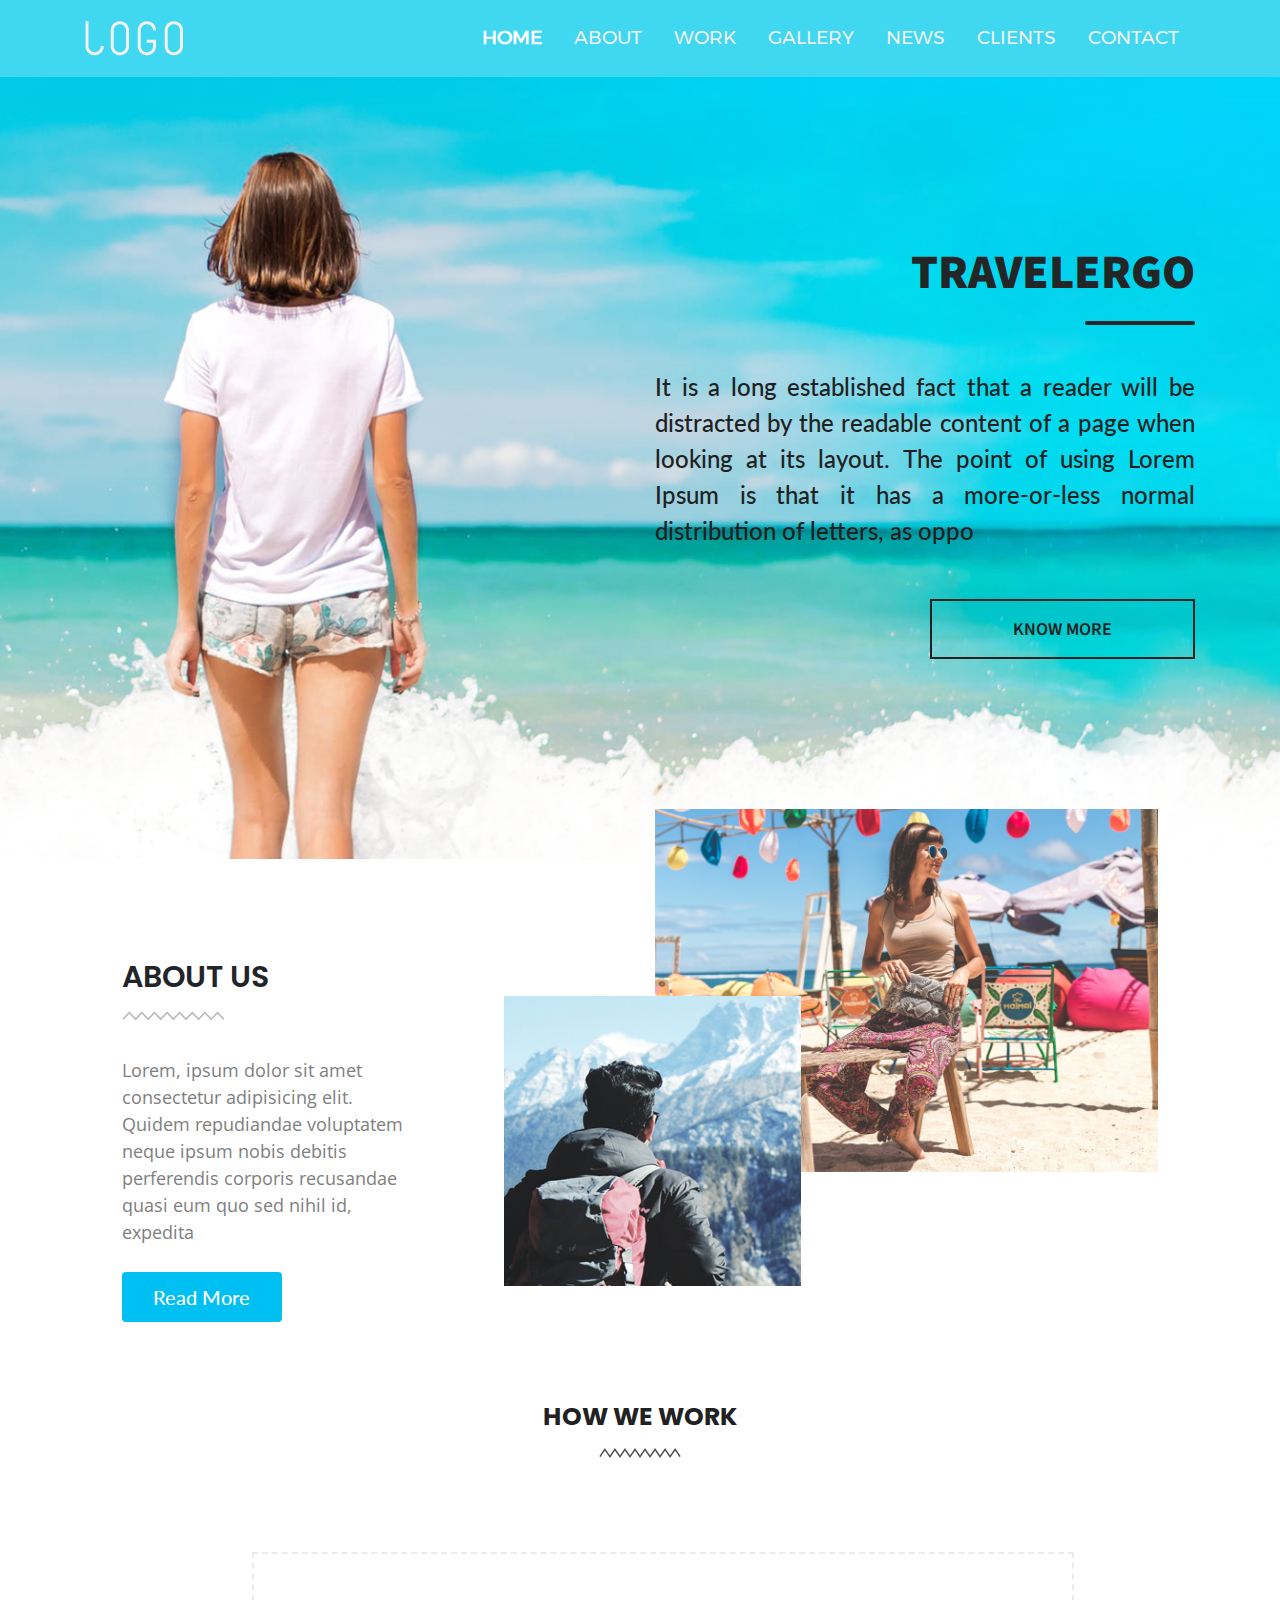
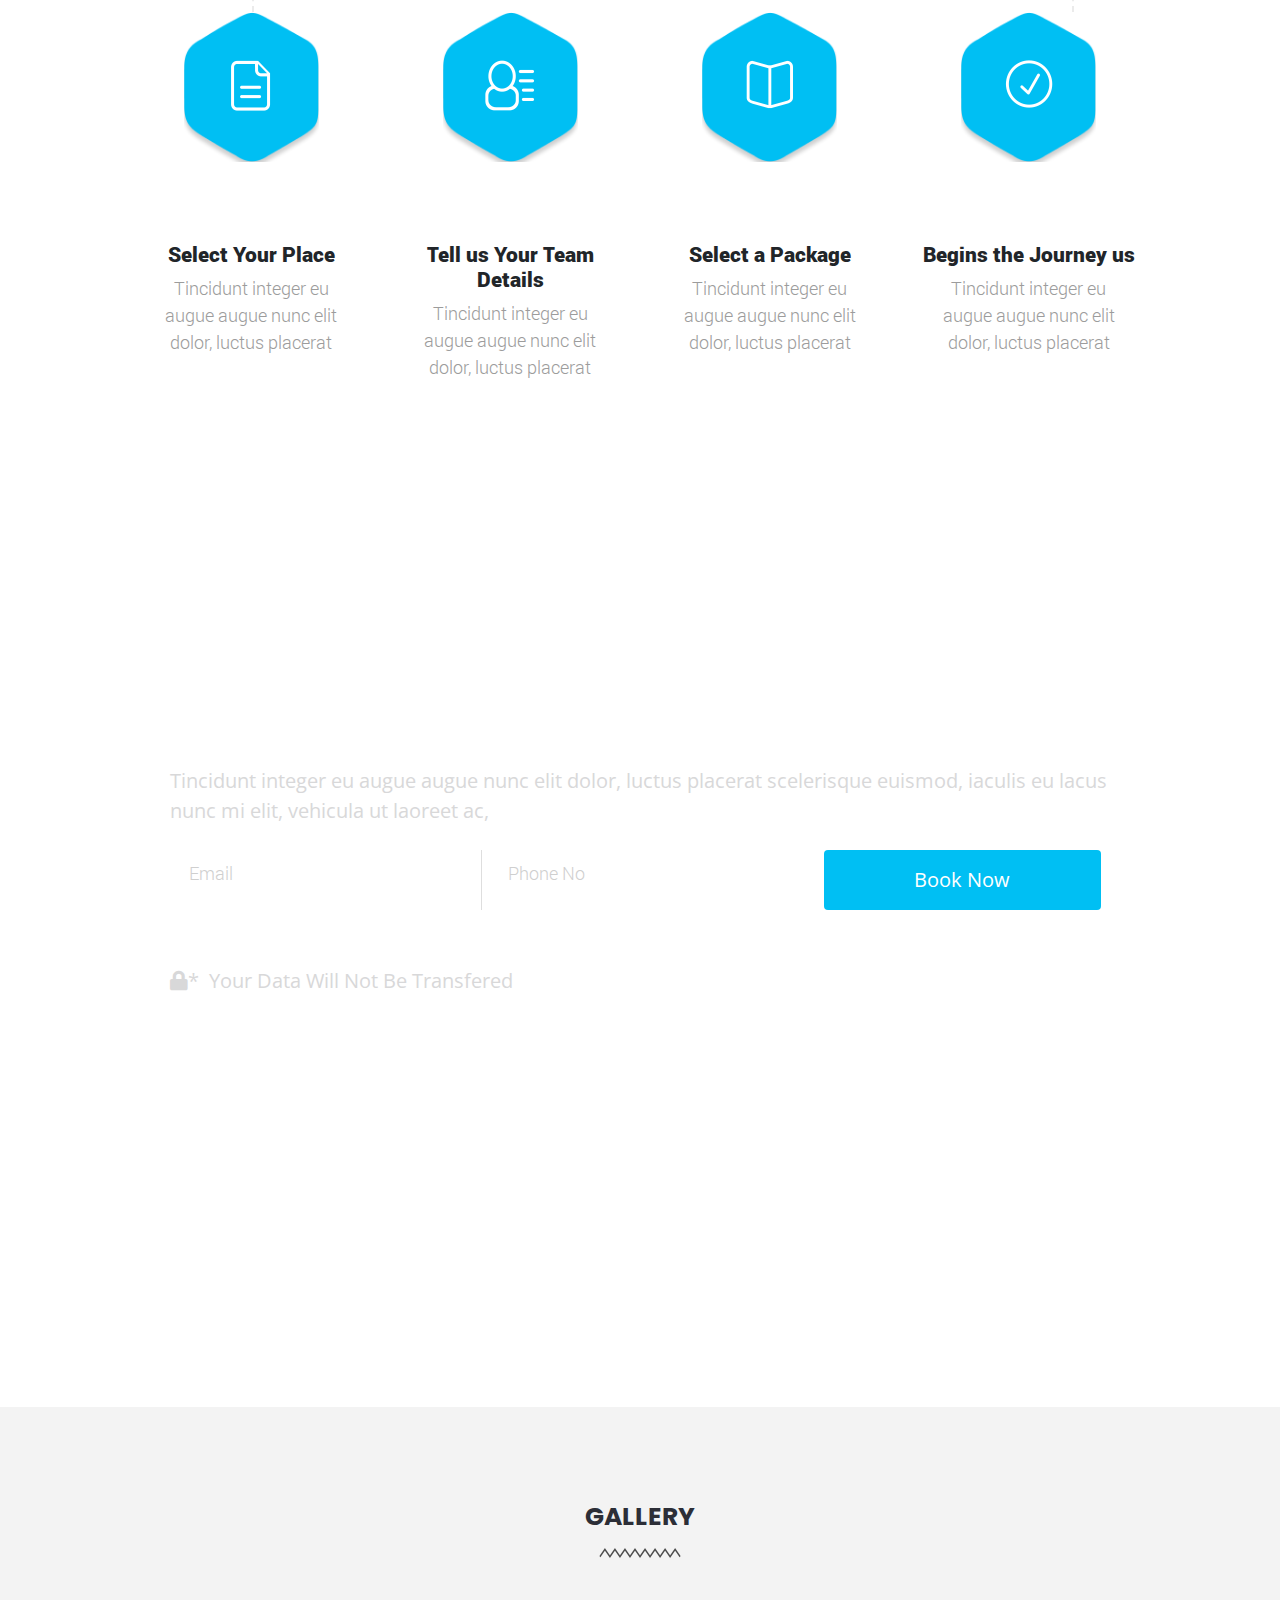
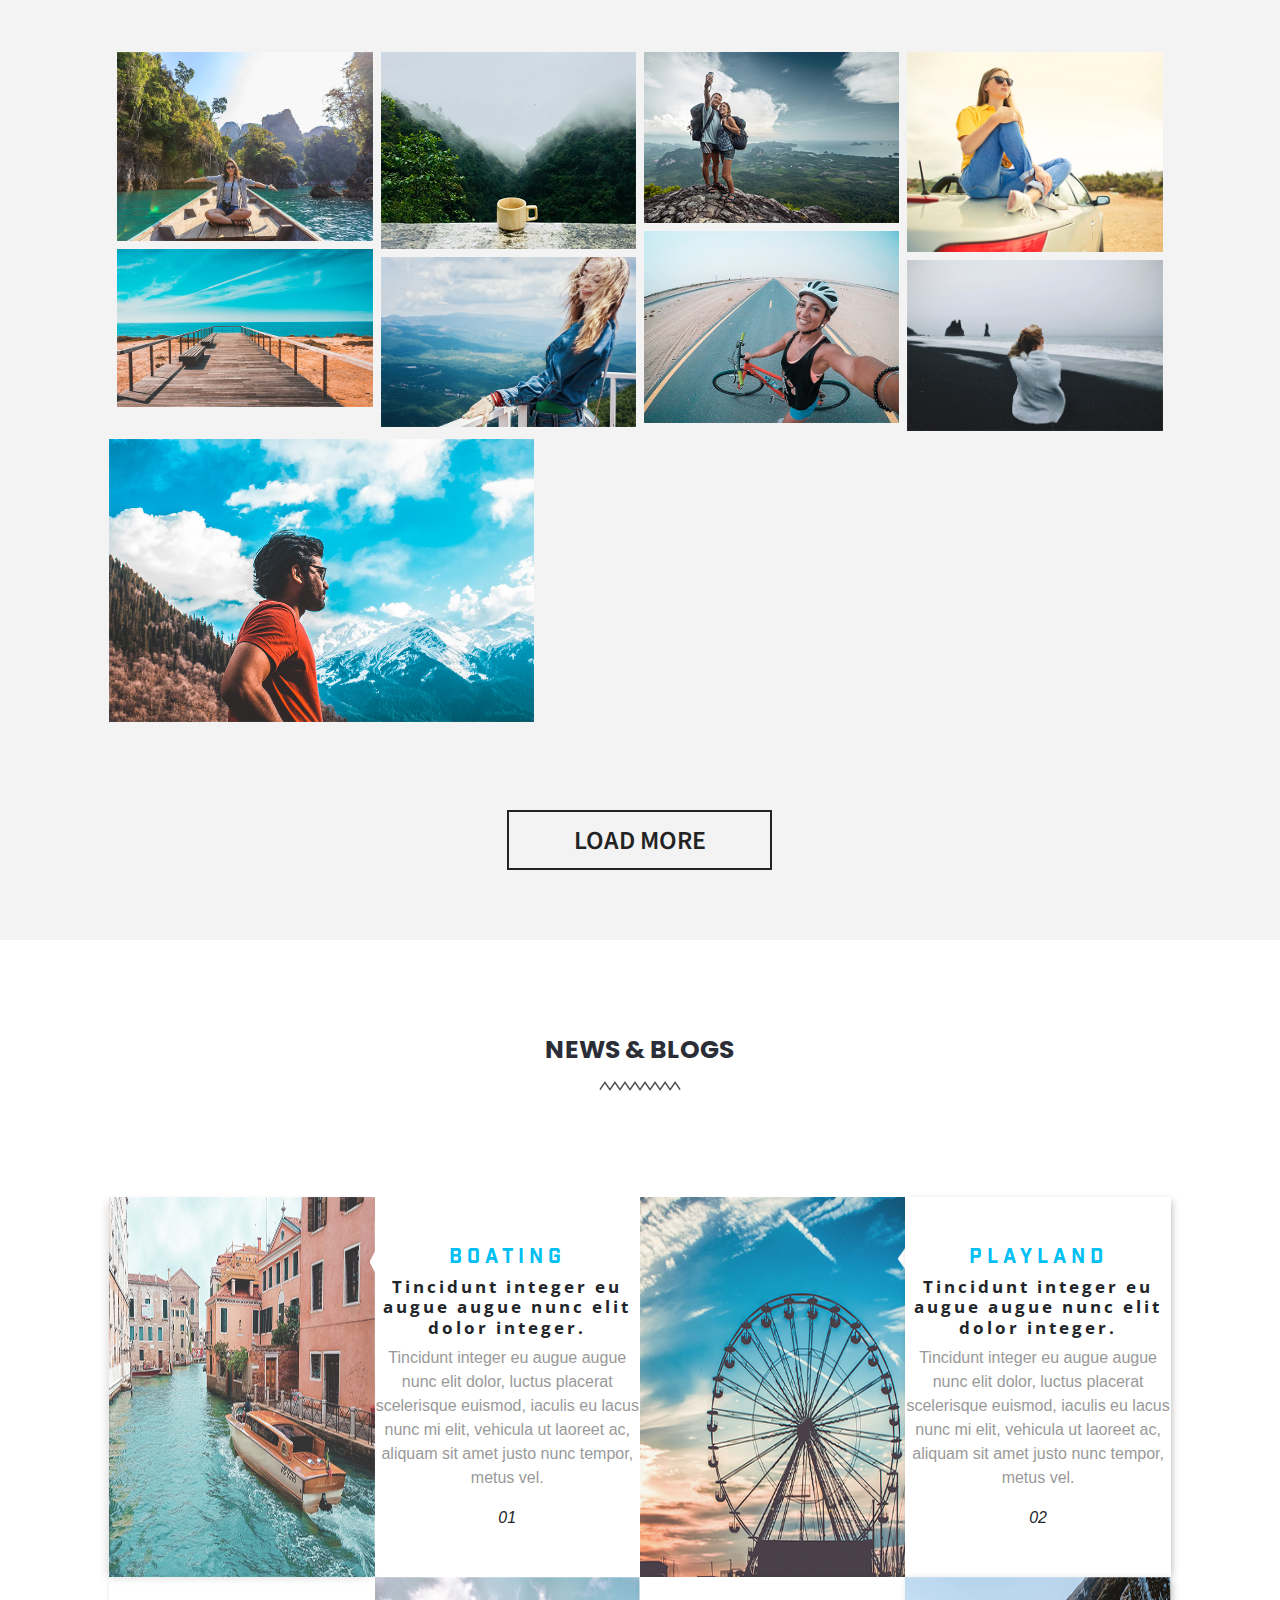
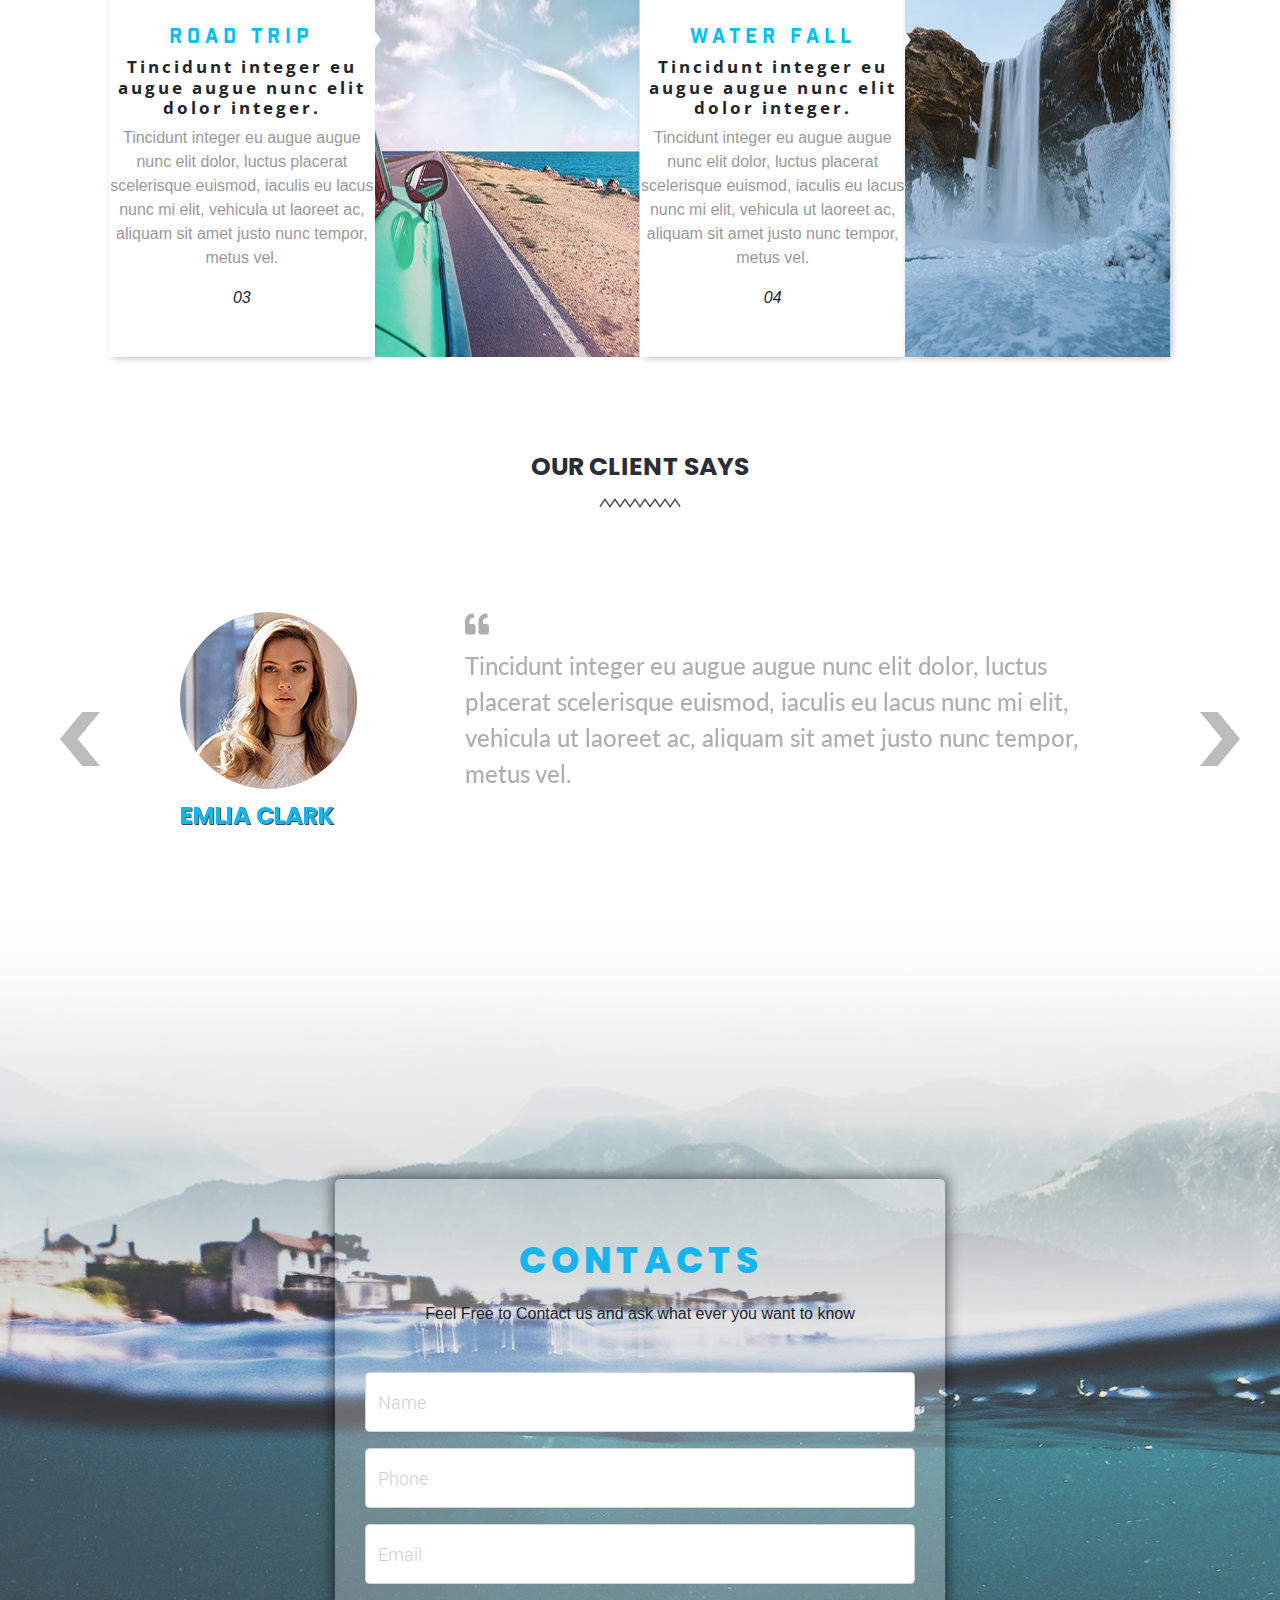
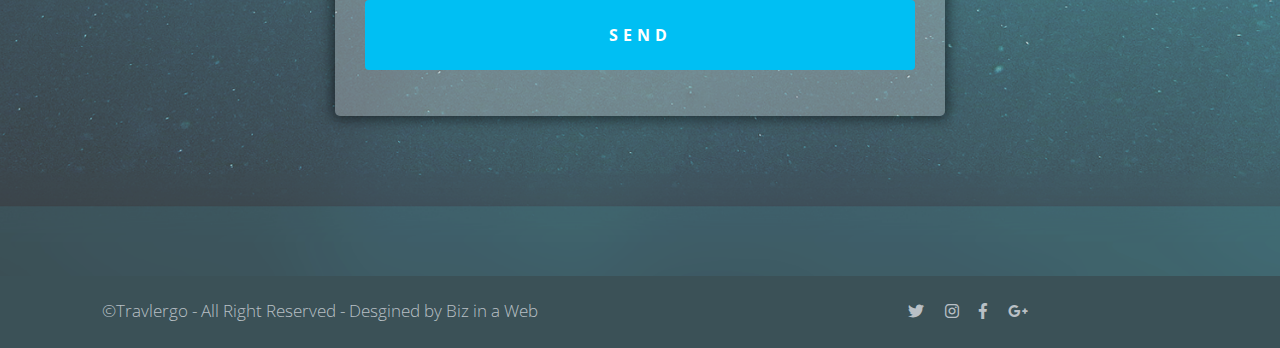
==== commit 6f797f8d: "Update the index File structer" ====
--- a/Bussiness-one/index.html
+++ b/Bussiness-one/index.html
@@ -9,33 +9,12 @@
     <link href="assets/fontawesome-free-5.6.1-web/css/all.min.css" rel="stylesheet" />
     <link href="assets/Bootstrap 4/css/animate.css" rel="stylesheet" />
     <link href="assets/lightbox2-master/dist/css/lightbox.css" rel="stylesheet" />
-    <link href="assets/OwlCarousel2-2.3.4/docs/owl.carousel.css" rel="stylesheet" />
-    <link href="assets/OwlCarousel2-2.3.4/docs/owl.theme.css" rel="stylesheet" />
+    <link href="assets/Bootstrap 4/css/slick.css" rel="stylesheet" />
+    <link href="assets/Bootstrap 4/css/slick-theme.css" rel="stylesheet" />
+    <link href="assets/Bootstrap 4/css/styles.css" rel="stylesheet" />
     <link href="assets/Bootstrap 4/css/styles.css" rel="stylesheet" />
     <title>Business-one | Theme</title>
     <style>
-
-
-
-
-
-
-
-
-
-
-
-
-
-
-
-
-
-
-
-
-
-
 
 
 
@@ -124,7 +103,7 @@
                 </div>
             </div>
         </nav>
-        <div class="container ">
+        <div class="container">
             <div class="row ">
                 <div class="col-md-6 col-sm-12 offset-md-6">
                     <h1 class="mainheading animated slideInDown below-line text-uppercase">Travelergo</h1>
@@ -139,6 +118,7 @@
         </div>
     </section>
     <!-- ========================= About Us ======================= -->
+
     <section id="about-us" style="background-image: url('assets/Images/bg-img.png');">
         <div class="row mr-0 ml-0">
             <div class="col-lg-3 offset-lg-1">
@@ -174,7 +154,7 @@
         <div class="container text-center">
             <div class="row">
                 <div class="col-md-8 offset-md-2 text-center">
-                    <h1 class="text-uppercase how-we mt-80 ">How We Work</h1>
+                    <h1 class="text-uppercase how-we">How We Work</h1>
                     <img src="assets/Images/wave.png" />
                 </div>
             </div>
@@ -286,38 +266,38 @@
                 </div>
             </div>
         </div>
-        <div class="top-bottom">
-            <div class="row">
-                <div class="col-md-10 offset-md-1">
+        <div class="top-bottom text-center">
+            <div class="row ">
+                <div class="col-md-10 offset-md-1 item">
                     <div id="row">
-                        <div class="column">
+                        <div class="column item">
                             <a href="assets/Images/Tour/tour1.png" data-lightbox="image-1" data-title="Tours Gallery"> <img src="assets/Images/Tour/tour1.png" class="img-fluid" /></a>
                             <a href="assets/Images/Tour/tour5.png" data-lightbox="image-1" data-title="Tours Gallery"> <img src="assets/Images/Tour/tour5.png" class="img-fluid" /></a>
                         </div>
-                        <div class="column">
+                        <div class="column item">
                             <a href="assets/Images/Tour/tour2.png" data-lightbox="image-1" data-title="Tours Gallery"> <img src="assets/Images/Tour/tour2.png" class="img-fluid" /></a>
                             <a href="assets/Images/Tour/tour6.png" data-lightbox="image-1" data-title="Tours Gallery"> <img src="assets/Images/Tour/tour6.png" class="img-fluid" /></a>
                         </div>
-                        <div class="column">
+                        <div class="column item">
                             <a href="assets/Images/Tour/tour3.png" data-lightbox="image-1" data-title="Tours Gallery"> <img src="assets/Images/Tour/tour3.png" class="img-fluid" /></a>
                             <a href="assets/Images/Tour/tour7.png" data-lightbox="image-1" data-title="Tours Gallery"> <img src="assets/Images/Tour/tour7.png" class="img-fluid" /></a>
                         </div>
-                        <div class="column">
+                        <div class="column item">
                             <a href="assets/Images/Tour/tour4.png" data-lightbox="image-1" data-title="Tours Gallery"> <img src="assets/Images/Tour/tour4.png" class="img-fluid" /></a>
                             <a href="assets/Images/Tour/tour8.png" data-lightbox="image-1" data-title="Tours Gallery"> <img src="assets/Images/Tour/tour8.png" class="img-fluid" /></a>
                         </div>
                     </div>
-                    <div class="row">
-                        <div class="col-lg-5 mt-2">
+                    <div class="row loadMore">
+                        <div class="col-lg-5 mt-2 item">
                             <a href="assets/Images/Tour/tour10.png" data-lightbox="image-1" data-title="Tours Gallery"><img src="assets/Images/Tour/tour10.png" class="w-100" /></a>
                         </div>
-                        <div class="col-lg-7 mt-2">
+                        <div class="col-lg-7 mt-2 item">
                             <a href="assets/Images/Tour/tour9.png" data-lightbox="image-1" data-title="Tours Gallery"><img src="assets/Images/Tour/tour9.png" class="w-100" /></a>
                         </div>
                     </div>
-                    <div class="mt-90 text-center">
+                    <!--<div class="mt-90 text-center">
                         <button type="button" class="btn btn-load-more btn-r-0 ">Load More</button>
-                    </div>
+                    </div>-->
                 </div>
             </div>
         </div>
@@ -421,54 +401,42 @@
                 </div>
             </div>
         </div>
-        <div class="demo mt-50">
-            <div class="col-md-11 offset-md-1" id="card">
-                <div id="carouselExampleControls" class="carousel slide" data-ride="carousel" data-interval="100000">
-                    <div class="w-100 carousel-inner" role="listbox">
-                        <div class="carousel-item active">
-                            <div class="carousel-caption">
-                                <div class="row">
-                                    <div class="col-md-3 offset-md-1">
-                                        <img src="assets/Images/client/client-1.png" alt="" class="rounded-circle img-fluid my-mt" />
-                                        <h4 class="client-name text-shads">Emlia Clark</h4>
-                                    </div>
-                                    <div class="col-md-7 mt-5 peragraph">
-                                        <i class="fa fa-quote-left float-left"></i>
-                                        <br />
-                                        <p class="text-left peragraph">
-                                            Tincidunt integer eu augue augue nunc elit dolor, luctus placerat scelerisque euismod, iaculis eu lacus nunc mi elit, vehicula ut laoreet ac, aliquam sit amet justo nunc tempor, metus vel.
-                                        </p>
-                                    </div>
-                                </div>
-                            </div>
-                        </div>
-                        <div class="carousel-item">
-                            <div class="carousel-caption">
-                                <div class="row">
-                                    <div class="col-md-3 offset-md-1">
-                                        <img src="assets/Images/client/client-2.png" alt="" class="rounded-circle img-fluid my-mt">
-                                        <h4 class="client-name text-shads">Emlia Clark</h4>
-                                    </div>
-                                    <div class="col-md-7 mt-5 peragraph">
-                                        <i class="fa fa-quote-left float-left"></i>
-                                        <br />
-                                        <p class="text-left peragraph">
-                                            Tincidunt integer eu augue augue nunc elit dolor, luctus placerat scelerisque euismod, iaculis eu lacus nunc mi elit, vehicula ut laoreet ac, aliquam sit amet justo nunc tempor, metus vel.
-                                        </p>
-                                    </div>
-                                </div>
-                            </div>
-                        </div>
-                    </div>
-                    <div class="float-right navi">
-                        <a class="" href="#carouselExampleControls" role="button" data-slide="prev">
-                            <span class="carousel-control-prev-icon ico" style=" background-image: url('assets/Images/left-arrow.png');" aria-hidden="true"></span>
-                            <span class="sr-only">Previous</span>
-                        </a>
-                        <a class="" href="#carouselExampleControls" role="button" data-slide="next">
-                            <span class="carousel-control-next-icon ico" style=" background-image: url('assets/Images/right-arrow.png');" aria-hidden="true"></span>
-                            <span class="sr-only">Next</span>
-                        </a>
+        <!--<div class="control d-flex align-items-center justify-content-center next mt-3"><img src="assets/images/right-arrow.png"></div>
+        <div class="control d-flex align-items-center justify-content-center prev mt-3"><img src="assets/images/left-arrow.png"></div>-->
+        <div class="container mt-50">
+            <div class="row">
+                <div class="col-lg-12">
+                    <div class="reponsive">
+                        <div>
+                            <div class="row">
+                                <div class="col-md-3 offset-md-1">
+                                    <img src="assets/Images/client/client-1.png" alt="" class="rounded-circle img-fluid my-mt" />
+                                    <h4 class="client-name text-shads">Emlia Clark</h4>
+                                </div>
+                                <div class="col-md-7 peragraph mt-5">
+                                    <i class="fa fa-quote-left float-left"></i>
+                                    <br />
+                                    <p class="text-left peragraph">
+                                        Tincidunt integer eu augue augue nunc elit dolor, luctus placerat scelerisque euismod, iaculis eu lacus nunc mi elit, vehicula ut laoreet ac, aliquam sit amet justo nunc tempor, metus vel.
+                                    </p>
+                                </div>
+                            </div>
+                        </div>
+                        <div>
+                            <div class="row">
+                                <div class="col-md-3 offset-md-1">
+                                    <img src="assets/Images/client/client-2.png" alt="" class="rounded-circle img-fluid my-mt" />
+                                    <h4 class="client-name text-shads">Emlia Clark</h4>
+                                </div>
+                                <div class="col-md-7 peragraph mt-5">
+                                    <i class="fa fa-quote-left float-left"></i>
+                                    <br />
+                                    <p class="text-left peragraph">
+                                        Tincidunt integer eu augue augue nunc elit dolor, luctus placerat scelerisque euismod, iaculis eu lacus nunc mi elit, vehicula ut laoreet ac, aliquam sit amet justo nunc tempor, metus vel.
+                                    </p>
+                                </div>
+                            </div>
+                        </div>
                     </div>
                 </div>
             </div>
@@ -525,12 +493,26 @@
     <script src="assets/Bootstrap 4/js/poper.min.js"></script>
     <script src="assets/lightbox2-master/dist/js/lightbox.js"></script>
     <script src="assets/Bootstrap 4/js/bootstrap.min.js"></script>
+    <script src="assets/Bootstrap 4/js/slick.js"></script>
     <script src="assets/OwlCarousel2-2.3.4/docs/owl.carousel.min.js"></script>
     <script src="assets/Bootstrap 4/js/smoothscroll.js"></script>
     <script src="assets/Bootstrap 4/js/loadMoreResults.js"></script>
     <!-- Custome Script File -->
     <script src="assets/Bootstrap 4/js/script.js"></script>
     <script>
+        $(document).ready(function () {
+            $(".reponsive").slick({
+                dots: false,
+
+                infinite: true,
+                slidesToShow: 1,
+                slidesToScroll: 1,
+                autoplay: false,
+                arrows: true,
+                prevArrow: "<button type='button' class='slick-prev pull-left'><img src='assets/Images/left-arrow.png'/></button>",
+                nextArrow: "<button type='button' class='slick-next pull-right'><img src='assets/Images/right-arrow.png'/></button>"
+            });
+        });
         $(function () {
             $(".navbar-nav .nav-link").on("click", function () {
                 $(".navbar-nav .nav-link").removeClass("active");
@@ -540,3 +522,53 @@
     </script>
 </body>
 </html>
+<!--<div class="col-md-11 offset-md-1" id="card">
+    <div id="aa" class="carousel slide" data-ride="carousel" data-interval="100000">
+        <div class="w-100 carousel-inner" role="listbox">
+            <div class="carousel-item active">
+                <div class="carousel-caption">
+                    <div class="row">
+                        <div class="col-md-3 offset-md-1">
+                            <img src="assets/Images/client/client-1.png" alt="" class="rounded-circle img-fluid my-mt" />
+                            <h4 class="client-name text-shads">Emlia Clark</h4>
+                        </div>
+                        <div class="col-md-7 mt-5 peragraph">
+                            <i class="fa fa-quote-left float-left"></i>
+                            <br />
+                            <p class="text-left peragraph">
+                                Tincidunt integer eu augue augue nunc elit dolor, luctus placerat scelerisque euismod, iaculis eu lacus nunc mi elit, vehicula ut laoreet ac, aliquam sit amet justo nunc tempor, metus vel.
+                            </p>
+                        </div>
+                    </div>
+                </div>
+            </div>
+            <div class="carousel-item">
+                <div class="carousel-caption">
+                    <div class="row">
+                        <div class="col-md-3 offset-md-1">
+                            <img src="assets/Images/client/client-2.png" alt="" class="rounded-circle img-fluid my-mt">
+                            <h4 class="client-name text-shads">Emlia Clark</h4>
+                        </div>
+                        <div class="col-md-7 mt-5 peragraph">
+                            <i class="fa fa-quote-left float-left"></i>
+                            <br />
+                            <p class="text-left peragraph">
+                                Tincidunt integer eu augue augue nunc elit dolor, luctus placerat scelerisque euismod, iaculis eu lacus nunc mi elit, vehicula ut laoreet ac, aliquam sit amet justo nunc tempor, metus vel.
+                            </p>
+                        </div>
+                    </div>
+                </div>
+            </div>
+        </div>
+        <div class="float-right navi">
+            <a class="" href="#aa" role="button" data-slide="prev">
+                <span class="carousel-control-prev-icon ico" style=" background-image: url('assets/Images/left-arrow.png');" aria-hidden="true"></span>
+                <span class="sr-only">Previous</span>
+            </a>
+            <a class="" href="#aa" role="button" data-slide="next">
+                <span class="carousel-control-next-icon ico" style=" background-image: url('assets/Images/right-arrow.png');" aria-hidden="true"></span>
+                <span class="sr-only">Next</span>
+            </a>
+        </div>
+    </div>
+</div>-->
--- a/Bussiness-one/assets/Bootstrap 4/css/styles.css
+++ b/Bussiness-one/assets/Bootstrap 4/css/styles.css
@@ -540,6 +540,8 @@
 
 /*=============== Clients Styling ===============*/
 
+
+
 .my-mt {
     margin-top: 3rem;
 }
@@ -704,8 +706,53 @@
     margin-bottom: 0px;
     margin-top: 0px;
 }
+
+
+
+@media screen and (max-width: 768px) {
+    .testimonials {
+        max-height: 700px;
+    }
+
+    .icon-overlay {
+        height: 300px;
+        top: calc(50% - 150px);
+    }
+
+    .carousel-controls .control {
+        width: 25px;
+        height: 25px;
+        top: inherit;
+    }
+
+    .prev {
+        left: 0;
+    }
+
+    .next {
+        right: 0;
+    }
+
+    .control i {
+        font-size: .7rem;
+    }
+
+    .testimonials .message {
+        font-size: 1rem;
+    }
+
+    .testimonials h2 {
+        font-size: 1.5rem;
+    }
+}
+
+
+
+
+
+
 /*=================== Media Queries  Section ==================*/
-@media screen and (min-width: 1440px) {
+@media screen and (max-width: 1440px) {
     .mt-5 {
         margin-top: 5rem !important;
     }
@@ -717,6 +764,9 @@
 
 @media screen and (max-width: 1366px) {
 
+    .mt-5 {
+        margin-top: 3rem !important;
+    }
 
     .carousel-control-prev-icon {
         top: 43%;
@@ -753,6 +803,9 @@
 }
 
 @media screen and (max-width: 1024px) {
+    .mt-5 {
+        margin-top: 3rem !important;
+    }
 
     .dot-top {
         width: 618px;
@@ -794,6 +847,9 @@
 }
 
 @media screen and (max-width: 800px) {
+    .mt-5 {
+        margin-top: 3rem !important;
+    }
 
 
     .media-mt-15 {
@@ -848,6 +904,10 @@
 }
 
 @media screen and (max-width: 768px) {
+    .mt-5 {
+        margin-top: 3rem !important;
+    }
+
     .row {
         margin-left: 0;
         margin-right: 0;
@@ -949,6 +1009,9 @@
 }
 
 @media screen and (max-width: 414px) {
+    .mt-5 {
+        margin-top: 3.5rem !important;
+    }
 
     .slider-pera-text {
         font-size: 17px;
@@ -1034,6 +1097,10 @@
 }
 
 @media screen and (max-width: 411px) {
+    .mt-5 {
+        margin-top: 3.5rem !important;
+    }
+
     .row {
         margin-left: 0px;
         margin-right: 0px;
@@ -1063,6 +1130,10 @@
 }
 
 @media screen and (max-width: 375px) {
+    .mt-5 {
+        margin-top: 3.5rem !important;
+    }
+
     .media-mt-15 {
         margin-top: 15%;
     }
@@ -1134,6 +1205,9 @@
 }
 
 @media screen and (max-width: 360px) {
+    .mt-5 {
+        margin-top: 3.5rem !important;
+    }
 
 
     .media-mt-15 {
@@ -1218,6 +1292,10 @@
 }
 /*============================ Landscape View  ===========================*/
 @media screen and (max-width: 1024px) and (orientation: landscape) {
+    .mt-5 {
+        margin-top: 3.5rem !important;
+    }
+
     .dot-top {
         width: 618px;
     }
--- a/Bussiness-one/assets/Bootstrap 4/css/styles.css
+++ b/Bussiness-one/assets/Bootstrap 4/css/styles.css
@@ -540,6 +540,8 @@
 
 /*=============== Clients Styling ===============*/
 
+
+
 .my-mt {
     margin-top: 3rem;
 }
@@ -704,8 +706,53 @@
     margin-bottom: 0px;
     margin-top: 0px;
 }
+
+
+
+@media screen and (max-width: 768px) {
+    .testimonials {
+        max-height: 700px;
+    }
+
+    .icon-overlay {
+        height: 300px;
+        top: calc(50% - 150px);
+    }
+
+    .carousel-controls .control {
+        width: 25px;
+        height: 25px;
+        top: inherit;
+    }
+
+    .prev {
+        left: 0;
+    }
+
+    .next {
+        right: 0;
+    }
+
+    .control i {
+        font-size: .7rem;
+    }
+
+    .testimonials .message {
+        font-size: 1rem;
+    }
+
+    .testimonials h2 {
+        font-size: 1.5rem;
+    }
+}
+
+
+
+
+
+
 /*=================== Media Queries  Section ==================*/
-@media screen and (min-width: 1440px) {
+@media screen and (max-width: 1440px) {
     .mt-5 {
         margin-top: 5rem !important;
     }
@@ -717,6 +764,9 @@
 
 @media screen and (max-width: 1366px) {
 
+    .mt-5 {
+        margin-top: 3rem !important;
+    }
 
     .carousel-control-prev-icon {
         top: 43%;
@@ -753,6 +803,9 @@
 }
 
 @media screen and (max-width: 1024px) {
+    .mt-5 {
+        margin-top: 3rem !important;
+    }
 
     .dot-top {
         width: 618px;
@@ -794,6 +847,9 @@
 }
 
 @media screen and (max-width: 800px) {
+    .mt-5 {
+        margin-top: 3rem !important;
+    }
 
 
     .media-mt-15 {
@@ -848,6 +904,10 @@
 }
 
 @media screen and (max-width: 768px) {
+    .mt-5 {
+        margin-top: 3rem !important;
+    }
+
     .row {
         margin-left: 0;
         margin-right: 0;
@@ -949,6 +1009,9 @@
 }
 
 @media screen and (max-width: 414px) {
+    .mt-5 {
+        margin-top: 3.5rem !important;
+    }
 
     .slider-pera-text {
         font-size: 17px;
@@ -1034,6 +1097,10 @@
 }
 
 @media screen and (max-width: 411px) {
+    .mt-5 {
+        margin-top: 3.5rem !important;
+    }
+
     .row {
         margin-left: 0px;
         margin-right: 0px;
@@ -1063,6 +1130,10 @@
 }
 
 @media screen and (max-width: 375px) {
+    .mt-5 {
+        margin-top: 3.5rem !important;
+    }
+
     .media-mt-15 {
         margin-top: 15%;
     }
@@ -1134,6 +1205,9 @@
 }
 
 @media screen and (max-width: 360px) {
+    .mt-5 {
+        margin-top: 3.5rem !important;
+    }
 
 
     .media-mt-15 {
@@ -1218,6 +1292,10 @@
 }
 /*============================ Landscape View  ===========================*/
 @media screen and (max-width: 1024px) and (orientation: landscape) {
+    .mt-5 {
+        margin-top: 3.5rem !important;
+    }
+
     .dot-top {
         width: 618px;
     }
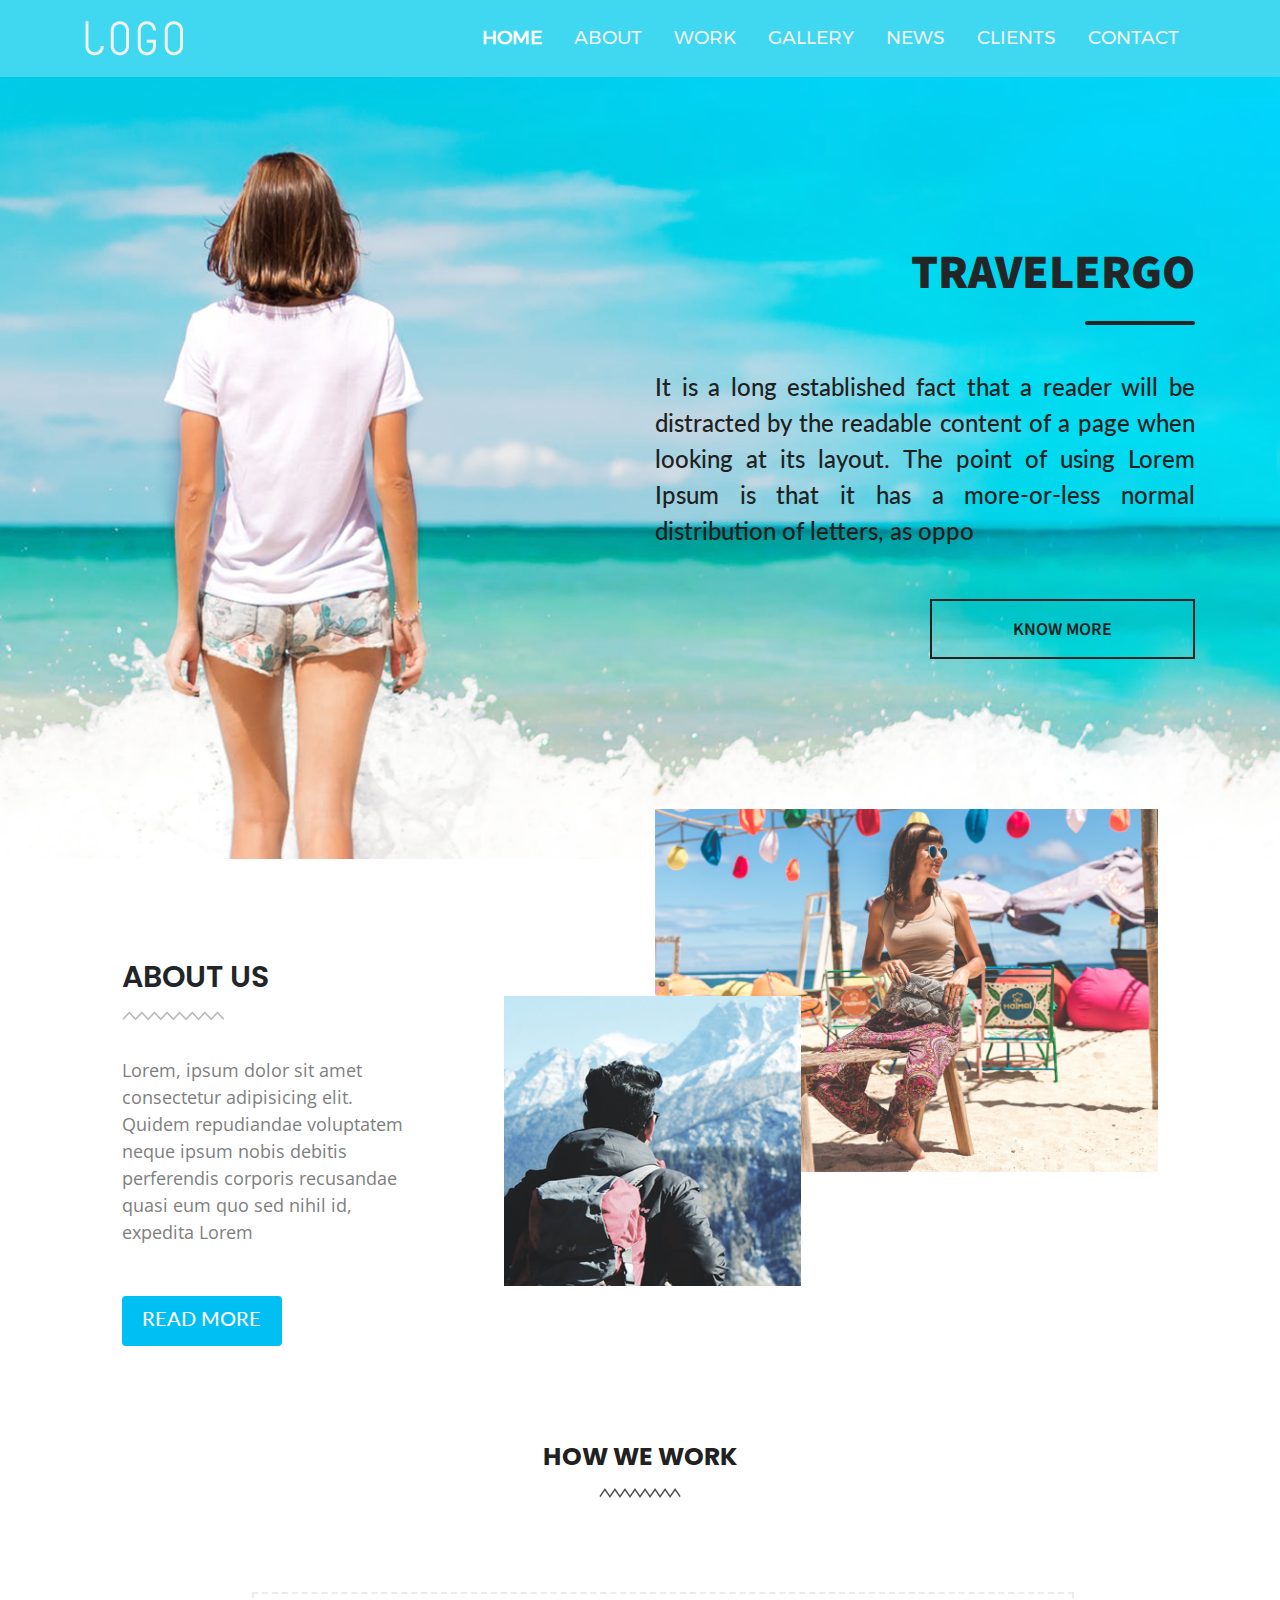
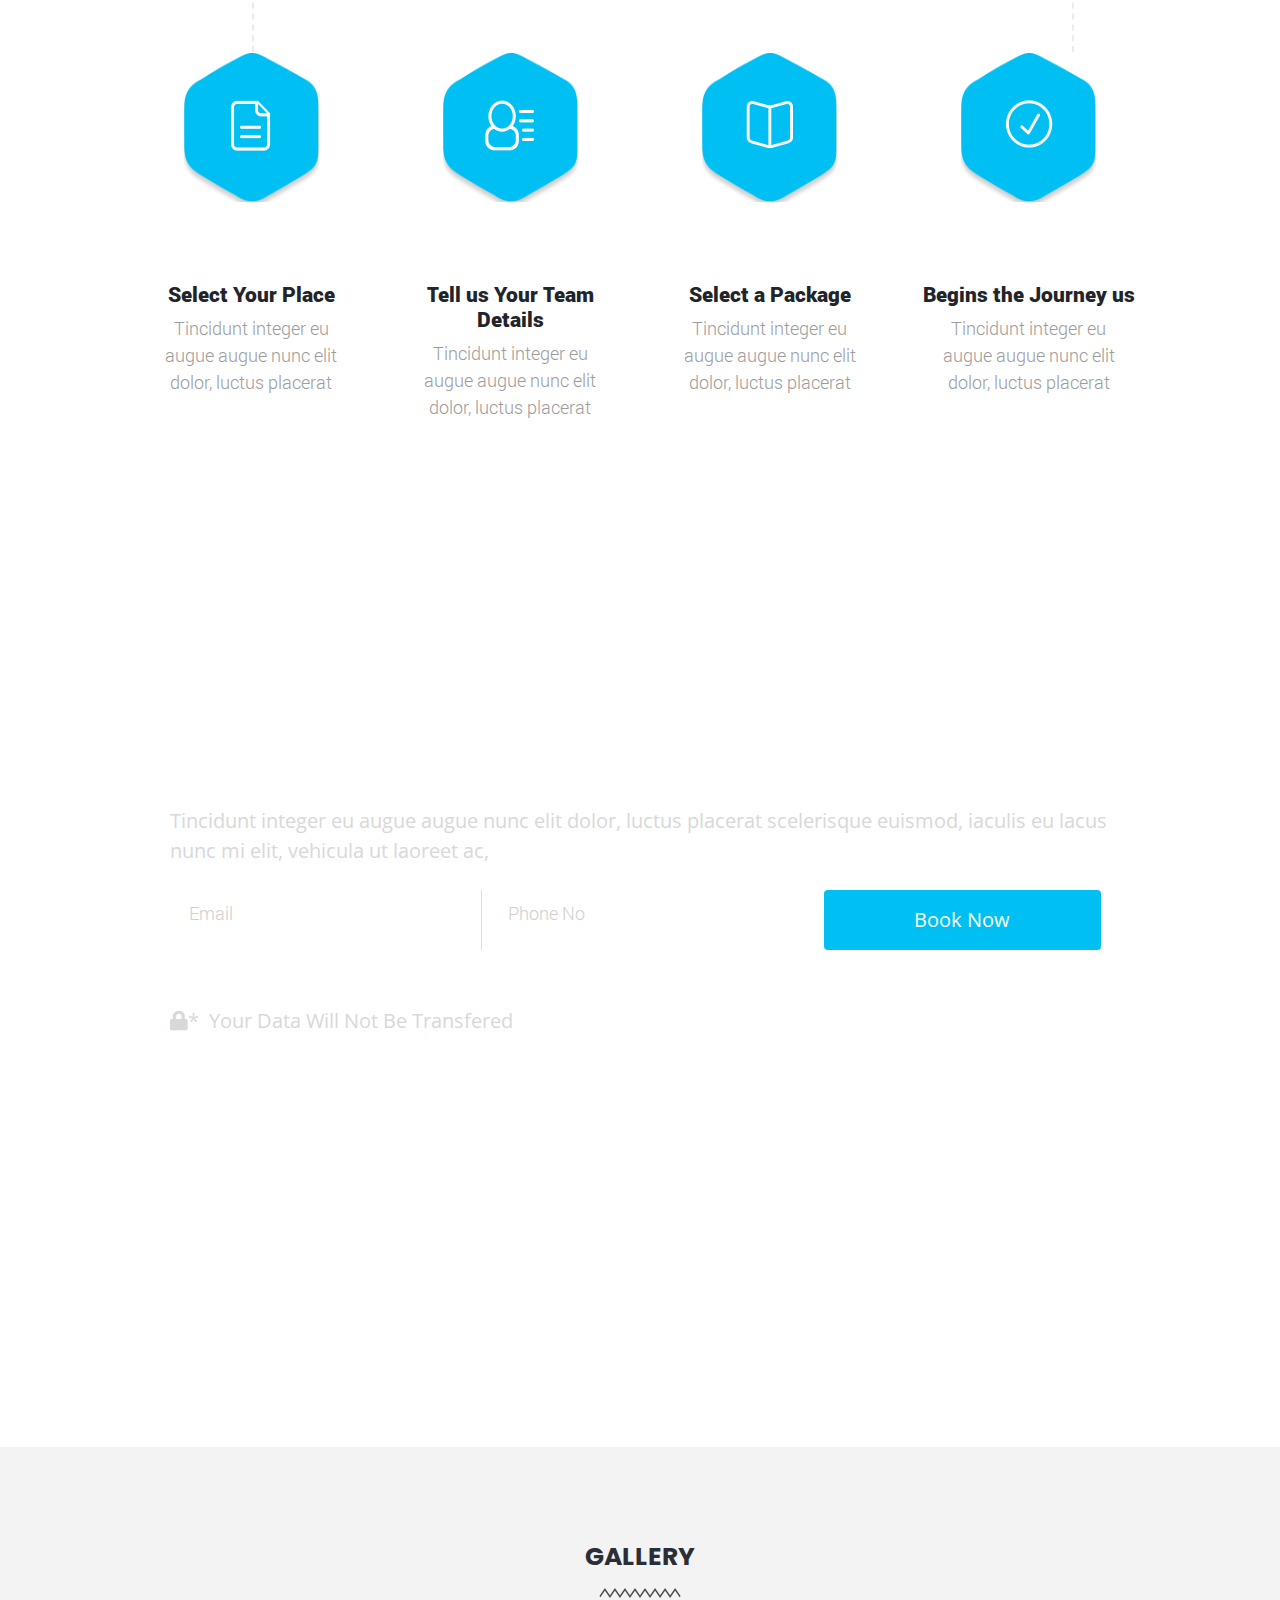
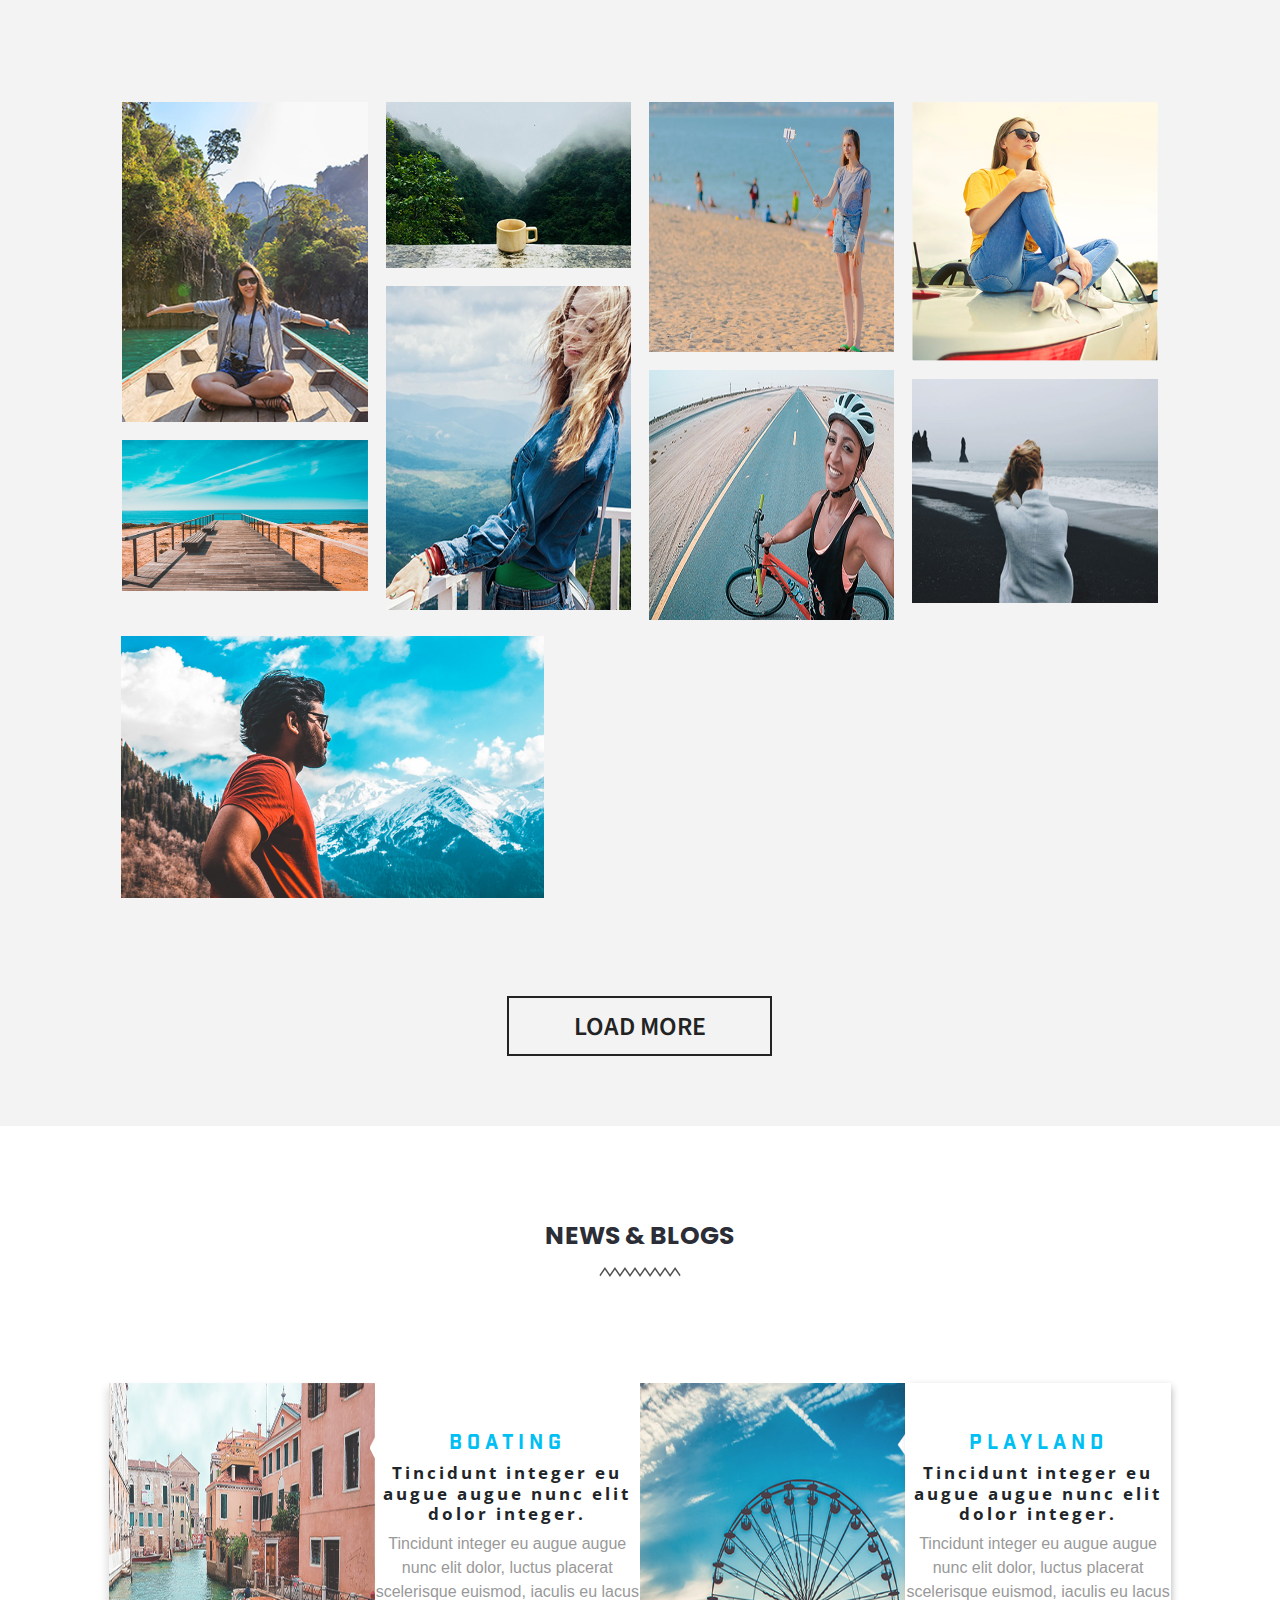
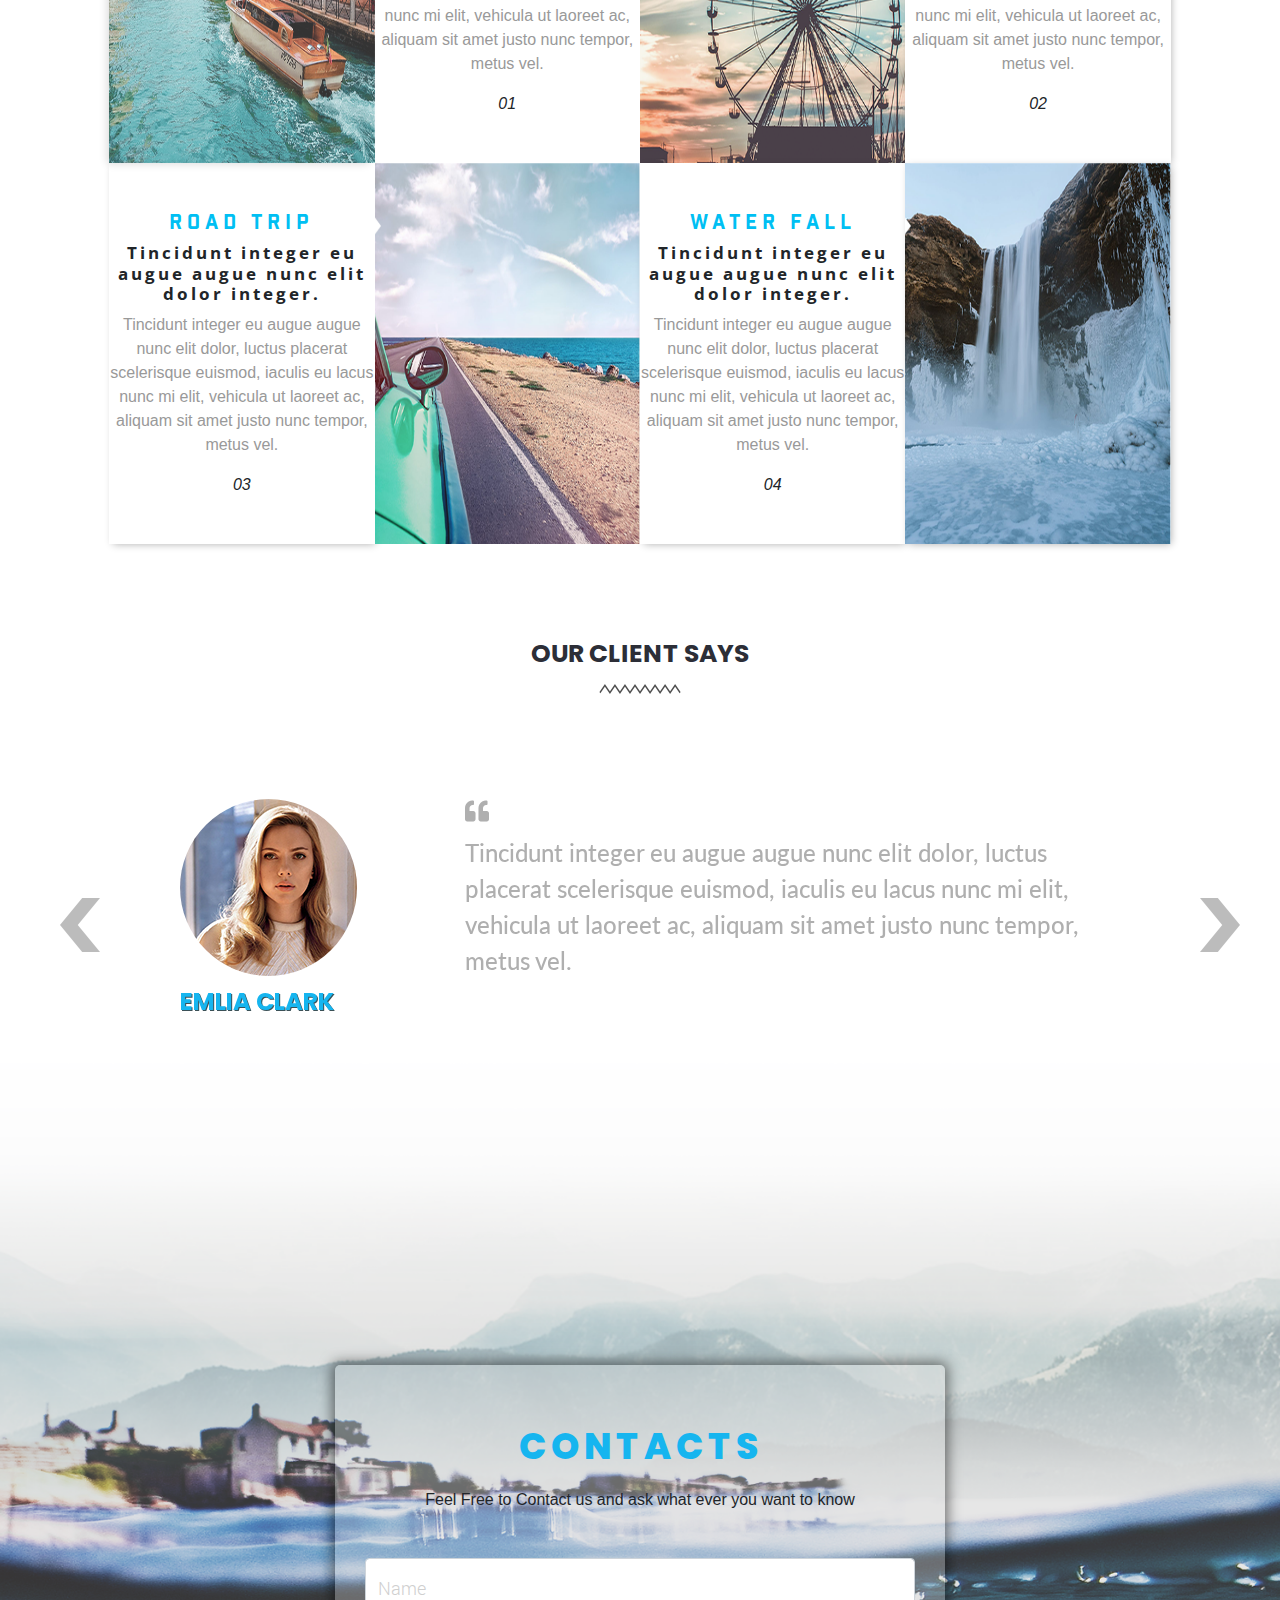
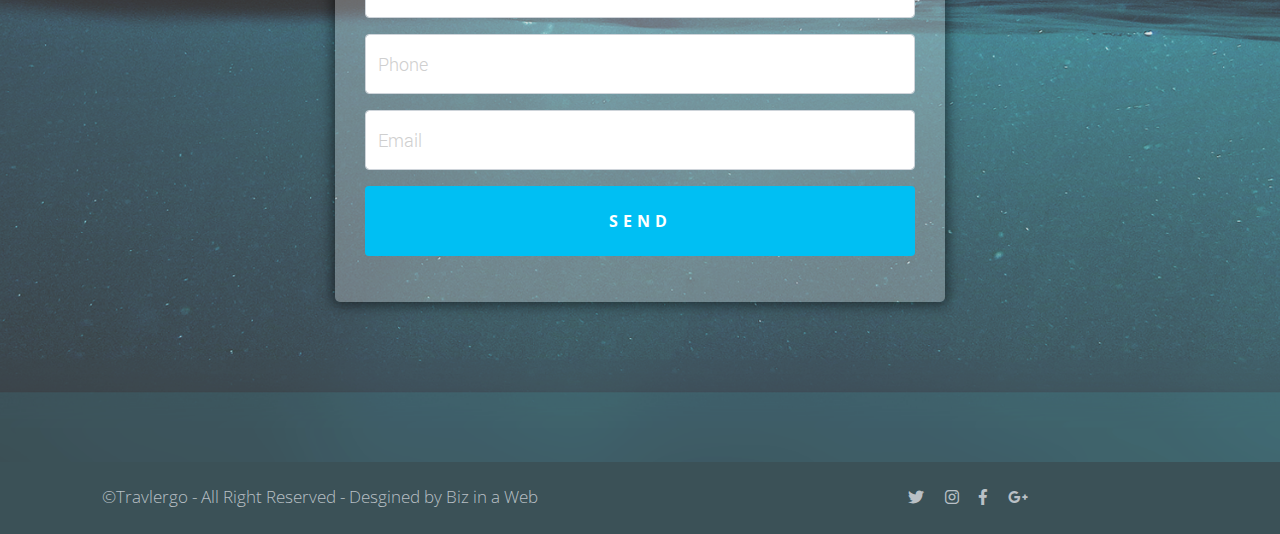
==== commit 50eac704: "Update the structer of the index file" ====
--- a/Bussiness-one/index.html
+++ b/Bussiness-one/index.html
@@ -20,6 +20,9 @@
 
 
 
+
+
+
         @font-face {
             font-family: 'Montserrat-Regular';
             src: url('assets/Fonts/Montserrat-Regular.ttf') format('truetype');
@@ -118,25 +121,23 @@
         </div>
     </section>
     <!-- ========================= About Us ======================= -->
-
     <section id="about-us" style="background-image: url('assets/Images/bg-img.png');">
         <div class="row mr-0 ml-0">
             <div class="col-lg-3 offset-lg-1">
                 <h2 class="about-font text-uppercase mt-100">About us</h2>
                 <img src="assets/Images/color-arrow.png" />
-                <p class="pera-color mt-30">
+                <p class="pera-color mt-30 comments-spaces">
                     Lorem, ipsum dolor sit amet consectetur adipisicing elit. Quidem repudiandae voluptatem neque ipsum nobis
                     debitis perferendis corporis recusandae quasi eum quo sed nihil id, expedita
-                    <span id="dots"></span> <span id="more">
-                        Lorem, ipsum dolor sit amet consectetur adipisicing elit. Quidem
-                        repudiandae voluptatem neque ipsum nobis debitis perferendis corporis recusandae quasi eum quo sed nihil id,
-                        expedita dolorem voluptates doloremque vel voluptatum!
-                        Lorem, ipsum dolor sit amet consectetur adipisicing elit. Quidem repudiandae voluptatem neque ipsum nobis
-                        debitis perferendis corporis recusandae quasi eum quo sed nihil id, expedita dolorem voluptates doloremque
-
-                    </span>
+
+                    Lorem, ipsum dolor sit amet consectetur adipisicing elit. Quidem
+                    repudiandae voluptatem neque ipsum nobis debitis perferendis corporis recusandae quasi eum quo sed nihil id,
+                    expedita dolorem voluptates doloremque vel voluptatum!
+                    Lorem, ipsum dolor sit amet consectetur adipisicing elit. Quidem repudiandae voluptatem neque ipsum nobis
+                    debitis perferendis corporis recusandae quasi eum quo sed nihil id, expedita dolorem voluptates doloremque
+
+
                 </p>
-                <button type="button" id="read" onclick="read()" class="btn read-btn">Read More</button>
             </div>
             <div class="col-lg-5 offset-lg-2 media-mt-15">
                 <div class="first-img">
@@ -268,31 +269,29 @@
         </div>
         <div class="top-bottom text-center">
             <div class="row ">
-                <div class="col-md-10 offset-md-1 item">
-                    <div id="row">
+                <div class="col-md-10 offset-md-1">
+                    <div id="row" class="loadMore">
                         <div class="column item">
                             <a href="assets/Images/Tour/tour1.png" data-lightbox="image-1" data-title="Tours Gallery"> <img src="assets/Images/Tour/tour1.png" class="img-fluid" /></a>
-                            <a href="assets/Images/Tour/tour5.png" data-lightbox="image-1" data-title="Tours Gallery"> <img src="assets/Images/Tour/tour5.png" class="img-fluid" /></a>
+                            <a href="assets/Images/Tour/tour3.png" data-lightbox="image-1" data-title="Tours Gallery"> <img src="assets/Images/Tour/tour5.png" class="img-fluid" /></a>
                         </div>
                         <div class="column item">
                             <a href="assets/Images/Tour/tour2.png" data-lightbox="image-1" data-title="Tours Gallery"> <img src="assets/Images/Tour/tour2.png" class="img-fluid" /></a>
-                            <a href="assets/Images/Tour/tour6.png" data-lightbox="image-1" data-title="Tours Gallery"> <img src="assets/Images/Tour/tour6.png" class="img-fluid" /></a>
+                            <a href="assets/Images/Tour/tour6.png" data-lightbox="image-1" data-title="Tours Gallery"> <img src="assets/Images/Tour/tour6.png" class="img-fluid h-324" /></a>
                         </div>
                         <div class="column item">
-                            <a href="assets/Images/Tour/tour3.png" data-lightbox="image-1" data-title="Tours Gallery"> <img src="assets/Images/Tour/tour3.png" class="img-fluid" /></a>
-                            <a href="assets/Images/Tour/tour7.png" data-lightbox="image-1" data-title="Tours Gallery"> <img src="assets/Images/Tour/tour7.png" class="img-fluid" /></a>
+                            <a href="assets/Images/Tour/toue4.png" data-lightbox="image-1" data-title="Tours Gallery"> <img src="assets/Images/Tour/toue4.png" class="img-fluid h-250" /></a>
+                            <a href="assets/Images/Tour/tour7.png" data-lightbox="image-1" data-title="Tours Gallery"> <img src="assets/Images/Tour/tour7.png" class="img-fluid h-250" /></a>
                         </div>
                         <div class="column item">
                             <a href="assets/Images/Tour/tour4.png" data-lightbox="image-1" data-title="Tours Gallery"> <img src="assets/Images/Tour/tour4.png" class="img-fluid" /></a>
-                            <a href="assets/Images/Tour/tour8.png" data-lightbox="image-1" data-title="Tours Gallery"> <img src="assets/Images/Tour/tour8.png" class="img-fluid" /></a>
-                        </div>
-                    </div>
-                    <div class="row loadMore">
-                        <div class="col-lg-5 mt-2 item">
+                            <a href="assets/Images/Tour/tour8.png" data-lightbox="image-1" data-title="Tours Gallery"> <img src="assets/Images/Tour/tour8.png" class="img-fluid h-224" /></a>
+                        </div>
+                        <div class="col-lg-5 mt-2 item  p-2 media-padding">
                             <a href="assets/Images/Tour/tour10.png" data-lightbox="image-1" data-title="Tours Gallery"><img src="assets/Images/Tour/tour10.png" class="w-100" /></a>
                         </div>
-                        <div class="col-lg-7 mt-2 item">
-                            <a href="assets/Images/Tour/tour9.png" data-lightbox="image-1" data-title="Tours Gallery"><img src="assets/Images/Tour/tour9.png" class="w-100" /></a>
+                        <div class="col-lg-7 mt-2 item p-2">
+                            <a href="assets/Images/Tour/tour9.png" data-lightbox="image-1" data-title="Tours Gallery"><img src="assets/Images/Tour/tour9.png" class="w-100 h-280" /></a>
                         </div>
                     </div>
                     <!--<div class="mt-90 text-center">
@@ -522,53 +521,3 @@
     </script>
 </body>
 </html>
-<!--<div class="col-md-11 offset-md-1" id="card">
-    <div id="aa" class="carousel slide" data-ride="carousel" data-interval="100000">
-        <div class="w-100 carousel-inner" role="listbox">
-            <div class="carousel-item active">
-                <div class="carousel-caption">
-                    <div class="row">
-                        <div class="col-md-3 offset-md-1">
-                            <img src="assets/Images/client/client-1.png" alt="" class="rounded-circle img-fluid my-mt" />
-                            <h4 class="client-name text-shads">Emlia Clark</h4>
-                        </div>
-                        <div class="col-md-7 mt-5 peragraph">
-                            <i class="fa fa-quote-left float-left"></i>
-                            <br />
-                            <p class="text-left peragraph">
-                                Tincidunt integer eu augue augue nunc elit dolor, luctus placerat scelerisque euismod, iaculis eu lacus nunc mi elit, vehicula ut laoreet ac, aliquam sit amet justo nunc tempor, metus vel.
-                            </p>
-                        </div>
-                    </div>
-                </div>
-            </div>
-            <div class="carousel-item">
-                <div class="carousel-caption">
-                    <div class="row">
-                        <div class="col-md-3 offset-md-1">
-                            <img src="assets/Images/client/client-2.png" alt="" class="rounded-circle img-fluid my-mt">
-                            <h4 class="client-name text-shads">Emlia Clark</h4>
-                        </div>
-                        <div class="col-md-7 mt-5 peragraph">
-                            <i class="fa fa-quote-left float-left"></i>
-                            <br />
-                            <p class="text-left peragraph">
-                                Tincidunt integer eu augue augue nunc elit dolor, luctus placerat scelerisque euismod, iaculis eu lacus nunc mi elit, vehicula ut laoreet ac, aliquam sit amet justo nunc tempor, metus vel.
-                            </p>
-                        </div>
-                    </div>
-                </div>
-            </div>
-        </div>
-        <div class="float-right navi">
-            <a class="" href="#aa" role="button" data-slide="prev">
-                <span class="carousel-control-prev-icon ico" style=" background-image: url('assets/Images/left-arrow.png');" aria-hidden="true"></span>
-                <span class="sr-only">Previous</span>
-            </a>
-            <a class="" href="#aa" role="button" data-slide="next">
-                <span class="carousel-control-next-icon ico" style=" background-image: url('assets/Images/right-arrow.png');" aria-hidden="true"></span>
-                <span class="sr-only">Next</span>
-            </a>
-        </div>
-    </div>
-</div>-->
--- a/Bussiness-one/assets/Bootstrap 4/css/styles.css
+++ b/Bussiness-one/assets/Bootstrap 4/css/styles.css
@@ -339,6 +339,10 @@
     margin-top: 10px;
 }
 
+    .read-btn:hover {
+        color: #ffffff;
+    }
+
 #more {
     display: none;
 }
@@ -441,6 +445,27 @@
     font-size: 20px;
 }
 /*======= Gallery styling ======*/
+
+.h-324 {
+    height: 324px;
+}
+
+.h-280 {
+    height: 277px;
+}
+
+
+.h-250 {
+    height: 250px;
+}
+
+.h-224 {
+    height: 224px;
+}
+
+
+
+
 #gallery {
     background-color: #f3f3f3;
 }
@@ -462,11 +487,11 @@
 .column {
     flex: 25%;
     max-width: 25%;
-    padding: 0 4px;
+    padding: 0 9px;
 }
 
     .column img {
-        margin-top: 8px;
+        margin-top: 18px;
         vertical-align: middle;
     }
 
@@ -760,9 +785,42 @@
     .dot-top {
         width: 867px;
     }
+
+    .h-324 {
+        height: 341px;
+    }
+
+    .h-280 {
+        height: 290px;
+    }
+
+
+    .h-250 {
+        height: 262px;
+    }
+
+    .h-224 {
+        height: 233px;
+    }
 }
 
 @media screen and (max-width: 1366px) {
+    .h-324 {
+        height: 324px;
+    }
+
+    .h-280 {
+        height: 277px;
+    }
+
+
+    .h-250 {
+        height: 250px;
+    }
+
+    .h-224 {
+        height: 224px;
+    }
 
     .mt-5 {
         margin-top: 3rem !important;
@@ -803,6 +861,26 @@
 }
 
 @media screen and (max-width: 1024px) {
+    .h-324 {
+        height: 244px;
+    }
+
+    .h-250 {
+        height: 187px;
+    }
+
+    /*.h-232 {
+        height: 176px;
+    }*/
+
+    .h-224 {
+        height: 175px;
+    }
+
+    .h-280 {
+        height: 208px;
+    }
+
     .mt-5 {
         margin-top: 3rem !important;
     }
@@ -904,6 +982,23 @@
 }
 
 @media screen and (max-width: 768px) {
+    .h-324 {
+        height: 324px;
+    }
+
+    .h-280 {
+        height: 280px;
+    }
+
+
+    .h-250 {
+        height: 250px;
+    }
+
+    .h-224 {
+        height: 224px;
+    }
+
     .mt-5 {
         margin-top: 3rem !important;
     }
@@ -1009,6 +1104,28 @@
 }
 
 @media screen and (max-width: 414px) {
+    .media-padding {
+        padding-left: 0;
+        padding-right: 0;
+    }
+
+    .h-324 {
+        height: 376px;
+    }
+
+    .h-280 {
+        height: 280px;
+    }
+
+
+    .h-250 {
+        height: 250px;
+    }
+
+    .h-224 {
+        height: 224px;
+    }
+
     .mt-5 {
         margin-top: 3.5rem !important;
     }
@@ -1101,6 +1218,23 @@
         margin-top: 3.5rem !important;
     }
 
+    .h-324 {
+        height: 376px;
+    }
+
+    .h-280 {
+        height: 280px;
+    }
+
+
+    .h-250 {
+        height: 268px;
+    }
+
+    .h-224 {
+        height: 250px;
+    }
+
     .row {
         margin-left: 0px;
         margin-right: 0px;
@@ -1130,6 +1264,23 @@
 }
 
 @media screen and (max-width: 375px) {
+    .h-324 {
+        height: 324px;
+    }
+
+    .h-280 {
+        height: 280px;
+    }
+
+
+    .h-250 {
+        height: 250px;
+    }
+
+    .h-224 {
+        height: 224px;
+    }
+
     .mt-5 {
         margin-top: 3.5rem !important;
     }
@@ -1205,6 +1356,23 @@
 }
 
 @media screen and (max-width: 360px) {
+    .h-324 {
+        height: 324px;
+    }
+
+    .h-280 {
+        height: 280px;
+    }
+
+
+    .h-250 {
+        height: 250px;
+    }
+
+    .h-224 {
+        height: 224px;
+    }
+
     .mt-5 {
         margin-top: 3.5rem !important;
     }
@@ -1292,6 +1460,27 @@
 }
 /*============================ Landscape View  ===========================*/
 @media screen and (max-width: 1024px) and (orientation: landscape) {
+    .media-padding {
+        padding-left: 0;
+        padding-right: 0;
+    }
+
+    .h-324 {
+        height: 244px;
+    }
+
+    .h-250 {
+        height: 187px;
+    }
+
+    .h-232 {
+        height: 176px;
+    }
+
+    .h-280 {
+        height: 208px;
+    }
+
     .mt-5 {
         margin-top: 3.5rem !important;
     }
@@ -1336,9 +1525,20 @@
 
 @media screen and (max-width: 823px) and (orientation: landscape) {
 
-    .mt-88 {
-        margin-top: 0px;
-    }
+    .h-324 {
+        height: 186px;
+    }
+
+
+    .h-250 {
+        height: 143px;
+    }
+
+    .h-224 {
+        height: 130px;
+    }
+
+
 
     #how_are {
         padding: 0px 0 50px 0;
@@ -1397,6 +1597,19 @@
 
 @media screen and (max-width: 812px) and (orientation: landscape) {
 
+    .h-324 {
+        height: 186px;
+    }
+
+
+    .h-250 {
+        height: 143px;
+    }
+
+    .h-224 {
+        height: 130px;
+    }
+
 
     .mainheading {
         padding-top: 100px;
@@ -1453,7 +1666,22 @@
 }
 
 @media screen and (max-width: 740px) and (orientation: landscape) {
-
+    .h-324 {
+        height: 324px;
+    }
+
+    .h-280 {
+        height: 280px;
+    }
+
+
+    .h-250 {
+        height: 284px;
+    }
+
+    .h-224 {
+        height: 224px;
+    }
 
     .mainheading {
         padding-top: 100px;
@@ -1519,7 +1747,22 @@
 }
 
 @media screen and (max-width: 736px) and (orientation: landscape) {
-
+    .h-324 {
+        height: 347px;
+    }
+
+    .h-280 {
+        height: 280px;
+    }
+
+
+    .h-250 {
+        height: 284px;
+    }
+
+    .h-224 {
+        height: 224px;
+    }
 
     .mainheading {
         padding-top: 100px;
@@ -1575,6 +1818,22 @@
 }
 
 @media screen and (max-width: 667px) and (orientation: landscape) {
+    .h-324 {
+        height: 324px;
+    }
+
+    .h-280 {
+        height: 280px;
+    }
+
+
+    .h-250 {
+        height: 268px;
+    }
+
+    .h-224 {
+        height: 224px;
+    }
 
     .carousel-control-next-icon {
         top: 18%;
@@ -1647,7 +1906,22 @@
 }
 
 @media screen and (max-width: 640px) and (orientation: landscape) {
-
+    .h-324 {
+        height: 324px;
+    }
+
+    .h-280 {
+        height: 280px;
+    }
+
+
+    .h-250 {
+        height: 250px;
+    }
+
+    .h-224 {
+        height: 224px;
+    }
 
     .mainheading {
         padding-top: 100px;
--- a/Bussiness-one/assets/Bootstrap 4/css/styles.css
+++ b/Bussiness-one/assets/Bootstrap 4/css/styles.css
@@ -339,6 +339,10 @@
     margin-top: 10px;
 }
 
+    .read-btn:hover {
+        color: #ffffff;
+    }
+
 #more {
     display: none;
 }
@@ -441,6 +445,27 @@
     font-size: 20px;
 }
 /*======= Gallery styling ======*/
+
+.h-324 {
+    height: 324px;
+}
+
+.h-280 {
+    height: 277px;
+}
+
+
+.h-250 {
+    height: 250px;
+}
+
+.h-224 {
+    height: 224px;
+}
+
+
+
+
 #gallery {
     background-color: #f3f3f3;
 }
@@ -462,11 +487,11 @@
 .column {
     flex: 25%;
     max-width: 25%;
-    padding: 0 4px;
+    padding: 0 9px;
 }
 
     .column img {
-        margin-top: 8px;
+        margin-top: 18px;
         vertical-align: middle;
     }
 
@@ -760,9 +785,42 @@
     .dot-top {
         width: 867px;
     }
+
+    .h-324 {
+        height: 341px;
+    }
+
+    .h-280 {
+        height: 290px;
+    }
+
+
+    .h-250 {
+        height: 262px;
+    }
+
+    .h-224 {
+        height: 233px;
+    }
 }
 
 @media screen and (max-width: 1366px) {
+    .h-324 {
+        height: 324px;
+    }
+
+    .h-280 {
+        height: 277px;
+    }
+
+
+    .h-250 {
+        height: 250px;
+    }
+
+    .h-224 {
+        height: 224px;
+    }
 
     .mt-5 {
         margin-top: 3rem !important;
@@ -803,6 +861,26 @@
 }
 
 @media screen and (max-width: 1024px) {
+    .h-324 {
+        height: 244px;
+    }
+
+    .h-250 {
+        height: 187px;
+    }
+
+    /*.h-232 {
+        height: 176px;
+    }*/
+
+    .h-224 {
+        height: 175px;
+    }
+
+    .h-280 {
+        height: 208px;
+    }
+
     .mt-5 {
         margin-top: 3rem !important;
     }
@@ -904,6 +982,23 @@
 }
 
 @media screen and (max-width: 768px) {
+    .h-324 {
+        height: 324px;
+    }
+
+    .h-280 {
+        height: 280px;
+    }
+
+
+    .h-250 {
+        height: 250px;
+    }
+
+    .h-224 {
+        height: 224px;
+    }
+
     .mt-5 {
         margin-top: 3rem !important;
     }
@@ -1009,6 +1104,28 @@
 }
 
 @media screen and (max-width: 414px) {
+    .media-padding {
+        padding-left: 0;
+        padding-right: 0;
+    }
+
+    .h-324 {
+        height: 376px;
+    }
+
+    .h-280 {
+        height: 280px;
+    }
+
+
+    .h-250 {
+        height: 250px;
+    }
+
+    .h-224 {
+        height: 224px;
+    }
+
     .mt-5 {
         margin-top: 3.5rem !important;
     }
@@ -1101,6 +1218,23 @@
         margin-top: 3.5rem !important;
     }
 
+    .h-324 {
+        height: 376px;
+    }
+
+    .h-280 {
+        height: 280px;
+    }
+
+
+    .h-250 {
+        height: 268px;
+    }
+
+    .h-224 {
+        height: 250px;
+    }
+
     .row {
         margin-left: 0px;
         margin-right: 0px;
@@ -1130,6 +1264,23 @@
 }
 
 @media screen and (max-width: 375px) {
+    .h-324 {
+        height: 324px;
+    }
+
+    .h-280 {
+        height: 280px;
+    }
+
+
+    .h-250 {
+        height: 250px;
+    }
+
+    .h-224 {
+        height: 224px;
+    }
+
     .mt-5 {
         margin-top: 3.5rem !important;
     }
@@ -1205,6 +1356,23 @@
 }
 
 @media screen and (max-width: 360px) {
+    .h-324 {
+        height: 324px;
+    }
+
+    .h-280 {
+        height: 280px;
+    }
+
+
+    .h-250 {
+        height: 250px;
+    }
+
+    .h-224 {
+        height: 224px;
+    }
+
     .mt-5 {
         margin-top: 3.5rem !important;
     }
@@ -1292,6 +1460,27 @@
 }
 /*============================ Landscape View  ===========================*/
 @media screen and (max-width: 1024px) and (orientation: landscape) {
+    .media-padding {
+        padding-left: 0;
+        padding-right: 0;
+    }
+
+    .h-324 {
+        height: 244px;
+    }
+
+    .h-250 {
+        height: 187px;
+    }
+
+    .h-232 {
+        height: 176px;
+    }
+
+    .h-280 {
+        height: 208px;
+    }
+
     .mt-5 {
         margin-top: 3.5rem !important;
     }
@@ -1336,9 +1525,20 @@
 
 @media screen and (max-width: 823px) and (orientation: landscape) {
 
-    .mt-88 {
-        margin-top: 0px;
-    }
+    .h-324 {
+        height: 186px;
+    }
+
+
+    .h-250 {
+        height: 143px;
+    }
+
+    .h-224 {
+        height: 130px;
+    }
+
+
 
     #how_are {
         padding: 0px 0 50px 0;
@@ -1397,6 +1597,19 @@
 
 @media screen and (max-width: 812px) and (orientation: landscape) {
 
+    .h-324 {
+        height: 186px;
+    }
+
+
+    .h-250 {
+        height: 143px;
+    }
+
+    .h-224 {
+        height: 130px;
+    }
+
 
     .mainheading {
         padding-top: 100px;
@@ -1453,7 +1666,22 @@
 }
 
 @media screen and (max-width: 740px) and (orientation: landscape) {
-
+    .h-324 {
+        height: 324px;
+    }
+
+    .h-280 {
+        height: 280px;
+    }
+
+
+    .h-250 {
+        height: 284px;
+    }
+
+    .h-224 {
+        height: 224px;
+    }
 
     .mainheading {
         padding-top: 100px;
@@ -1519,7 +1747,22 @@
 }
 
 @media screen and (max-width: 736px) and (orientation: landscape) {
-
+    .h-324 {
+        height: 347px;
+    }
+
+    .h-280 {
+        height: 280px;
+    }
+
+
+    .h-250 {
+        height: 284px;
+    }
+
+    .h-224 {
+        height: 224px;
+    }
 
     .mainheading {
         padding-top: 100px;
@@ -1575,6 +1818,22 @@
 }
 
 @media screen and (max-width: 667px) and (orientation: landscape) {
+    .h-324 {
+        height: 324px;
+    }
+
+    .h-280 {
+        height: 280px;
+    }
+
+
+    .h-250 {
+        height: 268px;
+    }
+
+    .h-224 {
+        height: 224px;
+    }
 
     .carousel-control-next-icon {
         top: 18%;
@@ -1647,7 +1906,22 @@
 }
 
 @media screen and (max-width: 640px) and (orientation: landscape) {
-
+    .h-324 {
+        height: 324px;
+    }
+
+    .h-280 {
+        height: 280px;
+    }
+
+
+    .h-250 {
+        height: 250px;
+    }
+
+    .h-224 {
+        height: 224px;
+    }
 
     .mainheading {
         padding-top: 100px;
